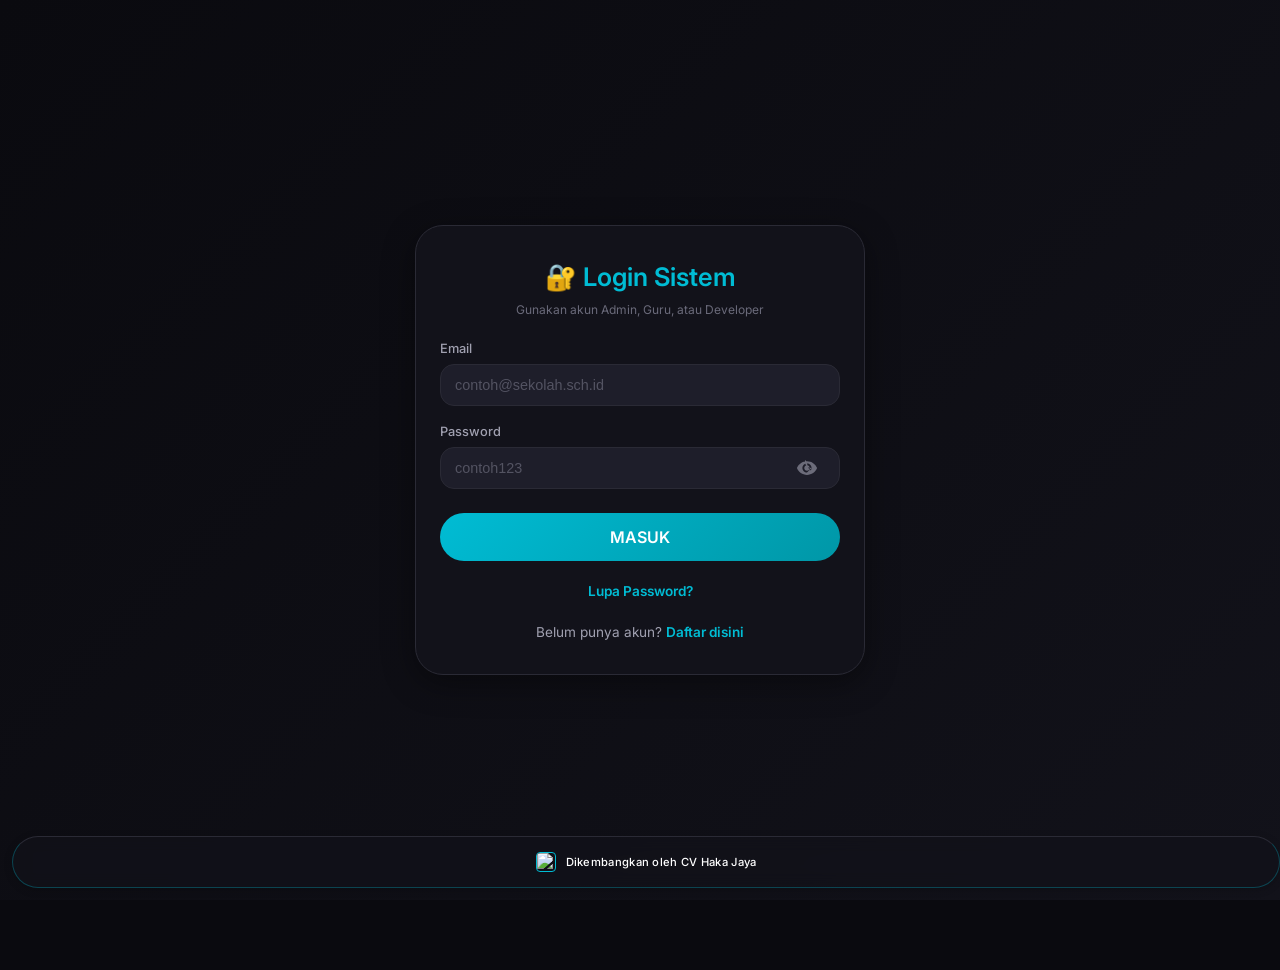
==== index.html @ aab56595 "Add files via upload" ====
<!DOCTYPE html>
<html lang="id">
<head>
    <meta charset="UTF-8">
    <meta name="viewport" content="width=device-width, initial-scale=1.0, user-scalable=yes">
    <meta name="referrer" content="no-referrer">
    <title>Sistem Absensi IoT - Fingerprint & Real-time</title>
    <link rel="icon" type="image/png" href="https://i.ibb.co.com/j9dVXQdc/Chat-GPT-Image-11-Mei-2026-10-31-44.png">

    <!-- Google Fonts: Inter -->
    <link href="https://fonts.googleapis.com/css2?family=Inter:opsz,wght@14..32,400;14..32,500;14..32,600;14..32,700&display=swap" rel="stylesheet">

    <!-- CSS Modules -->
    <link rel="stylesheet" href="css/base.css">
    <link rel="stylesheet" href="css/layout.css">
    <link rel="stylesheet" href="css/components.css">
    <link rel="stylesheet" href="css/modules.css">
    <link rel="stylesheet" href="css/responsive.css">
    <link rel="stylesheet" href="css/custom.css">

    <!-- Chart.js CDN -->
    <script src="https://cdn.jsdelivr.net/npm/chart.js@4.4.0/dist/chart.umd.min.js"></script>

    <!-- Supabase SDK -->
    <script src="https://cdn.jsdelivr.net/npm/@supabase/supabase-js@2"></script>

    <!-- Firebase SDK -->
    <script src="https://www.gstatic.com/firebasejs/9.22.0/firebase-app-compat.js"></script>
    <script src="https://www.gstatic.com/firebasejs/9.22.0/firebase-auth-compat.js"></script>
    <script src="https://www.gstatic.com/firebasejs/9.22.0/firebase-database-compat.js"></script>
    <script src="https://www.gstatic.com/firebasejs/9.22.0/firebase-functions-compat.js"></script>

    <!-- QR Code Generator -->
    <script src="https://cdn.jsdelivr.net/npm/qrcodejs@1.0.0/qrcode.min.js"></script>
    <!-- HTML5 QR Code Scanner -->
    <script src="https://unpkg.com/html5-qrcode@2.3.8/html5-qrcode.min.js"></script>
    
    <style>
        /* DROPDOWN MENU STYLES - Click to Open */
        .dropdown-navbar {
            background: var(--bg-card);
            border-bottom: 1px solid var(--border);
            padding: 0 20px;
            position: sticky;
            top: 0;
            z-index: 1000;
            display: flex;
            align-items: center;
            justify-content: space-between;
            flex-wrap: wrap;
            gap: 10px;
        }
        
        .dropdown-menu-container {
            display: flex;
            gap: 8px;
            flex-wrap: wrap;
            padding: 10px 0;
        }
        
        .dropdown {
            position: relative;
        }
        
        .dropdown-btn {
            background: var(--bg-input);
            border: 1px solid var(--border);
            padding: 10px 18px;
            border-radius: 30px;
            font-size: 0.85rem;
            font-weight: 500;
            cursor: pointer;
            display: flex;
            align-items: center;
            gap: 8px;
            color: var(--text-primary);
            transition: all 0.2s;
        }
        
        .dropdown-btn:hover {
            background: var(--primary);
            color: white;
            border-color: var(--primary);
        }
        
        .dropdown-content {
            position: absolute;
            top: 110%;
            left: 0;
            background: var(--bg-card);
            min-width: 200px;
            border-radius: 12px;
            box-shadow: var(--shadow);
            overflow: hidden;
            z-index: 1001;
            display: none;
            border: 1px solid var(--border);
        }
        
        .dropdown-content.open {
            display: block;
        }
        
        .dropdown-content button {
            display: flex;
            align-items: center;
            gap: 12px;
            padding: 12px 18px;
            width: 100%;
            text-align: left;
            background: none;
            border: none;
            color: var(--text-primary);
            font-size: 0.85rem;
            cursor: pointer;
            transition: 0.2s;
        }
        
        .dropdown-content button:hover {
            background: var(--primary);
            color: white;
        }
        
        /* FLOATING BUTTONS - hidden by default, shown for specific roles */
        .floating-chat-btn, 
        .floating-friends-btn, 
        .floating-status-btn, 
        .floating-announcement-btn, 
        .floating-ai-summary-btn {
            display: none !important;
        }
        
        /* AI ASSISTANT BUTTON */
        #aiAssistantBtn {
            position: fixed;
            bottom: 100px;
            right: 20px;
            width: 56px;
            height: 56px;
            border-radius: 50%;
            background: linear-gradient(135deg, #00bcd4, #2196f3);
            color: white;
            display: flex;
            align-items: center;
            justify-content: center;
            cursor: pointer;
            box-shadow: 0 4px 15px rgba(0,0,0,0.3);
            z-index: 998;
            border: none;
            font-size: 28px;
            transition: transform 0.2s;
        }
        
        #aiAssistantBtn:hover {
            transform: scale(1.1);
        }
        
        /* AI CHAT MESSAGES */
        .ai-message {
            display: flex;
            gap: 10px;
            margin-bottom: 12px;
        }
        
        .ai-message.ai-user {
            flex-direction: row-reverse;
        }
        
        .ai-avatar {
            width: 36px;
            height: 36px;
            border-radius: 50%;
            background: linear-gradient(135deg, #00bcd4, #2196f3);
            display: flex;
            align-items: center;
            justify-content: center;
            font-size: 20px;
            flex-shrink: 0;
        }
        
        .ai-message.ai-user .ai-avatar {
            background: var(--primary);
        }
        
        .ai-bubble {
            background: var(--bg-hover);
            padding: 10px 15px;
            border-radius: 18px;
            max-width: 80%;
            line-height: 1.5;
            white-space: pre-wrap;
        }
        
        .ai-message.ai-user .ai-bubble {
            background: var(--primary);
            color: white;
        }
        
        .typing-dot {
            display: inline-block;
            width: 6px;
            height: 6px;
            border-radius: 50%;
            background: #888;
            margin: 0 2px;
            animation: typing 1.4s infinite both;
        }
        
        .typing-dot:nth-child(1) { animation-delay: -0.32s; }
        .typing-dot:nth-child(2) { animation-delay: -0.16s; }
        
        @keyframes typing {
            0%, 80%, 100% { opacity: 0.3; transform: scale(0.8); }
            40% { opacity: 1; transform: scale(1.2); }
        }
        
        /* AI SUMMARY CARD STYLES */
        .ai-summary-card {
            background: linear-gradient(135deg, #667eea, #764ba2) !important;
            cursor: pointer;
            transition: transform 0.2s;
        }
        
        .ai-summary-card:hover {
            transform: scale(1.02);
        }
        
        .ai-summary-card .stat-title-new,
        .ai-summary-card .stat-number,
        .ai-summary-card .stat-percent {
            color: white !important;
        }
        
        .ai-summary-card .stat-number {
            font-size: 1.2rem !important;
        }
        
        /* Nav tabs disembunyikan */
        .nav-tabs {
            display: none !important;
        }
        
        .header-bar {
            margin-top: 0 !important;
        }
        
        .dashboard-role-info {
            margin-bottom: 15px;
            padding: 10px 15px;
            background: var(--bg-hover);
            border-radius: 12px;
            border-left: 4px solid #00bcd4;
            display: flex;
            align-items: center;
            gap: 10px;
            flex-wrap: wrap;
        }
        
        /* Avatar styles */
        .student-avatar,
        .attendance-student-avatar,
        .rekap-student-avatar,
        .staff-avatar {
            width: 40px;
            height: 40px;
            border-radius: 50%;
            object-fit: cover;
            transition: transform 0.2s, box-shadow 0.2s;
            cursor: pointer;
            border: 2px solid transparent;
        }

        .student-avatar:hover,
        .attendance-student-avatar:hover,
        .rekap-student-avatar:hover {
            transform: scale(1.1);
            box-shadow: 0 2px 12px rgba(0, 188, 212, 0.4);
            border-color: #00bcd4;
        }
        
        .staff-avatar:hover {
            transform: scale(1.1);
            box-shadow: 0 2px 12px rgba(255, 152, 0, 0.4);
            border-color: #ff9800;
        }
        
        /* WhatsApp Button */
        .btn-wa {
            background: #25D366;
            color: white;
            border: none;
            border-radius: 30px;
            padding: 6px 12px;
            font-size: 0.75rem;
            cursor: pointer;
            transition: all 0.2s;
            display: inline-flex;
            align-items: center;
            gap: 6px;
        }
        
        .btn-wa:hover {
            background: #128C7E;
            transform: scale(1.05);
        }
        
        .badge-account {
            background: #4caf50;
            color: white;
            font-size: 9px;
            padding: 2px 6px;
            border-radius: 20px;
            margin-left: 6px;
            display: inline-block;
            vertical-align: middle;
        }

        .badge-no-account {
            background: #888;
            color: white;
            font-size: 9px;
            padding: 2px 6px;
            border-radius: 20px;
            margin-left: 6px;
            display: inline-block;
            vertical-align: middle;
        }
        
        .navbar-right {
            display: flex;
            align-items: center;
            gap: 15px;
        }
        
        .navbar-user {
            display: flex;
            align-items: center;
            gap: 10px;
            background: var(--bg-input);
            padding: 5px 15px;
            border-radius: 30px;
        }
        
        .navbar-avatar {
            width: 32px;
            height: 32px;
            border-radius: 50%;
            object-fit: cover;
        }
        
        .navbar-logout {
            background: #ef4444;
            border: none;
            padding: 8px 16px;
            border-radius: 30px;
            color: white;
            cursor: pointer;
            font-weight: 500;
        }
        
        .navbar-logout:hover {
            background: #dc2626;
        }
        
        /* Theme Toggle Button */
        #themeToggleBtn {
            background: var(--bg-input);
            border: 1px solid var(--border);
            cursor: pointer;
            padding: 8px 12px;
            border-radius: 30px;
            font-size: 1.2rem;
            transition: all 0.2s;
            min-width: 44px;
            min-height: 44px;
            display: flex;
            align-items: center;
            justify-content: center;
        }
        
        #themeToggleBtn:hover {
            background: var(--primary);
            transform: scale(1.05);
        }
        
        .dropdown-overlay {
            position: fixed;
            top: 0;
            left: 0;
            right: 0;
            bottom: 0;
            z-index: 999;
            display: none;
        }
        
        .dropdown-overlay.active {
            display: block;
        }
        
        @media (max-width: 768px) {
            .dropdown-navbar {
                flex-direction: column;
                align-items: stretch;
            }
            .dropdown-menu-container {
                justify-content: center;
            }
            .navbar-right {
                justify-content: center;
                padding-bottom: 10px;
            }
            #aiAssistantBtn {
                bottom: 80px;
                right: 15px;
                width: 48px;
                height: 48px;
                font-size: 24px;
            }
        }

        /* Staff Registration Form Styles */
        .info-box-warning {
            background: rgba(244, 67, 54, 0.15);
            padding: 12px;
            border-radius: 10px;
            margin-bottom: 15px;
            border-left: 4px solid #f44336;
        }
        .info-box-warning small {
            color: #ff8888;
        }
        .info-box-warning strong {
            color: #f44336;
        }
        .staff-id-required {
            border-color: #f44336 !important;
            background-color: rgba(244, 67, 54, 0.05) !important;
        }
        .staff-id-hint {
            color: #f44336;
            font-size: 11px;
            margin-top: 5px;
        }
        
        /* Menu disembunyikan untuk role selain developer dan admin */
        .menu-restricted {
            display: none !important;
        }
        
        /* Tombol aksi terbatas */
        .action-restricted {
            display: none !important;
        }
    </style>
</head>
<body>

    <!-- TOAST NOTIFICATION -->
    <div id="toast" class="toast">Notifikasi</div>
    
    <!-- Overlay untuk menutup dropdown -->
    <div id="dropdownOverlay" class="dropdown-overlay" onclick="closeAllDropdowns()"></div>

    <!-- AUTH SECTION -->
    <div id="auth-section">
        <div id="login-card" class="auth-card">
            <h2>🔐 Login Sistem</h2>
            <p class="text-small">Gunakan akun Admin, Guru, atau Developer</p>
            <form id="loginForm" onsubmit="handleLogin(event)">
                <div class="form-group"><label>Email</label><input type="email" id="loginEmail" placeholder="contoh@sekolah.sch.id" required></div>
                <div class="form-group">
                    <label>Password</label>
                    <div class="password-container">
                        <input type="password" id="loginPassword" placeholder="contoh123" required>
                        <span class="eye-toggle" onclick="togglePassword('loginPassword', this)">
                            <svg viewBox="0 0 24 24" width="20" height="20"><path d="M12 4.5C7 4.5 2.73 7.61 1 12c1.73 4.39 6 7.5 11 7.5s9.27-3.11 11-7.5c-1.73-4.39-6-7.5-11-7.5zM12 17c-2.76 0-5-2.24-5-5s2.24-5 5-5 5 2.24 5 5-2.24 5-5-5-5 5 5 5zm0-8c-1.66 0-3 1.34-3 3s1.34 3 3 3 3-1.34 3-3-1.34-3-3-3z"/></svg>
                        </span>
                    </div>
                </div>
                <button type="submit" id="btnLoginSubmit" class="btn-auth btn-primary">MASUK</button>
            </form>
            <div class="auth-toggle"><span onclick="openForgotPasswordModal()">Lupa Password?</span></div>
            <div class="auth-toggle">Belum punya akun? <span onclick="toggleAuth('register')">Daftar disini</span></div>
        </div>

        <div id="register-card" class="auth-card" style="display:none;">
            <h2>📝 Pendaftaran</h2>
            <p class="text-small">Pilih jenis pendaftaran sesuai role Anda</p>
            <div class="form-group">
                <label>Daftar Sebagai:</label>
                <div style="display:flex; gap:20px; margin-top:5px; flex-wrap:wrap;">
                    <label><input type="radio" name="regRoleType" value="siswa" checked onchange="toggleRegisterInput()"> 👨‍🎓 Siswa</label>
                    <label><input type="radio" name="regRoleType" value="staff" onchange="toggleRegisterInput()"> 👥 Staff (Guru/Karyawan)</label>
                </div>
            </div>
            <form id="registerForm" onsubmit="handleRegister(event)">
                <!-- Group untuk SISWA -->
                <div class="form-group" id="group-reg-id"><label>🆔 ID Fingerprint</label><input type="text" id="regGeneratedId" placeholder="Masukkan ID Fingerprint Anda"><small class="text-small" style="color:#ff9800;">Masukkan ID Fingerprint yang diberikan oleh guru</small></div>
                
                <!-- ========== GROUP UNTUK STAFF (WAJIB INPUT ID) ========== -->
                <div id="group-reg-staff" style="display: none;">
                    <div class="info-box-warning">
                        <small>⚠️ <strong>PENTING UNTUK STAFF:</strong></small><br>
                        <small>• ID Staff WAJIB diisi sesuai dengan yang tertera pada QR Code</small><br>
                        <small>• ID Staff yang diinput akan DIVALIDASI dengan kode registrasi</small><br>
                        <small>• Jika ID Staff salah, registrasi akan ditolak</small>
                    </div>
                    <div class="form-group">
                        <label>🆔 ID Staff <span style="color: #f44336;">*WAJIB</span></label>
                        <input type="text" id="regStaffId" class="staff-id-required" placeholder="Masukkan ID Staff dari QR Code atau Admin">
                        <div class="staff-id-hint">⚠️ ID Staff WAJIB diisi dan harus sesuai dengan yang tertera pada QR Code!</div>
                    </div>
                    <div class="form-group">
                        <label>👤 Nama Lengkap (Opsional)</label>
                        <input type="text" id="regStaffNama" placeholder="Nama Lengkap Staff">
                        <small class="text-small" style="color:#888;">Akan otomatis terisi jika valid</small>
                    </div>
                    <div class="form-group">
                        <label>📧 Email Staff (Opsional)</label>
                        <input type="email" id="regStaffEmail" placeholder="email@sekolah.sch.id">
                        <small class="text-small" style="color:#888;">Akan divalidasi dengan data staff</small>
                    </div>
                </div>
                <!-- ========== END GROUP STAFF ========== -->
                
                <div class="form-group"><label>📧 Email</label><input type="email" id="regEmail" placeholder="email@sekolah.sch.id" required></div>
                <div class="form-group">
                    <label>🔒 Password</label>
                    <div class="password-container">
                        <input type="password" id="regPassword" placeholder="Minimal 6 karakter" required>
                        <span class="eye-toggle" onclick="togglePassword('regPassword', this)">
                            <svg viewBox="0 0 24 24" width="20" height="20"><path d="M12 4.5C7 4.5 2.73 7.61 1 12c1.73 4.39 6 7.5 11 7.5s9.27-3.11 11-7.5c-1.73-4.39-6-7.5-11-7.5zM12 17c-2.76 0-5-2.24-5-5s2.24-5 5-5 5 2.24 5 5-2.24 5-5-5-5 5 5 5zm0-8c-1.66 0-3 1.34-3 3s1.34 3 3 3 3-1.34 3-3-1.34-3-3-3z"/></svg>
                        </span>
                    </div>
                </div>
                <div class="form-group">
                    <label>🔑 Kode Pendaftaran</label>
                    <div style="display: flex; gap: 10px;">
                        <input type="text" id="regCode" placeholder="Kode Unik dari Guru/Admin" required style="flex:1;">
                        <button type="button" class="btn-action btn-secondary" onclick="openQrScanner()" style="padding: 0 15px; white-space: nowrap;">📷 Scan QR</button>
                    </div>
                </div>
                <button type="submit" id="btnRegSubmit" class="btn-auth btn-primary">DAFTAR</button>
            </form>
            <div class="auth-toggle">Sudah punya akun? <span onclick="toggleAuth('login')">Login disini</span></div>
        </div>
    </div>

    <!-- DASHBOARD SECTION -->
    <div id="dashboard-section" style="display:none;">
        
        <!-- DROPDOWN NAVBAR - Menu di bar atas -->
        <div class="dropdown-navbar">
            <div class="dropdown-menu-container">
                <!-- Menu Utama -->
                <div class="dropdown" id="dropdownMain">
                    <button class="dropdown-btn" onclick="toggleDropdown('dropdownMain')">📊 Menu Utama ▼</button>
                    <div class="dropdown-content" id="dropdownMainContent">
                        <button onclick="switchTab('dashboard'); closeAllDropdowns()">📊 Dashboard</button>
                        <button onclick="switchTab('attendance'); closeAllDropdowns()">📋 Absensi Siswa</button>
                        
                        <!-- MENU DIHAPUS untuk role selain developer dan admin -->
                        <!-- Menu ABSENSI STAFF - HANYA Developer dan Kepala Sekolah -->
                        <button class="role-developer role-admin" onclick="switchTab('staff-attendance'); closeAllDropdowns()" style="display: none;">👥 Absensi Staff</button>
                        
                        <button onclick="switchTab('students'); closeAllDropdowns()">👨‍🎓 Data Siswa</button>
                        
                        <!-- Menu DATA STAFF - HANYA Developer dan Kepala Sekolah -->
                        <button class="role-developer role-admin" onclick="switchTab('staff'); closeAllDropdowns()" style="display: none;">👥 Data Staff</button>
                        
                        <button onclick="switchTab('rekap'); closeAllDropdowns()">📊 Rekap Absensi</button>
                        
                        <!-- Menu IZIN ONLINE - HANYA untuk Admin/Guru/Developer (tetap) -->
                        <button class="role-admin role-guru role-developer" onclick="goToIzinTab()">📝 Izin Online</button>
                        
                        <!-- Menu PANDUAN - HANYA untuk Admin/Guru/Developer (tetap) -->
                        <button class="role-admin role-guru role-developer" onclick="switchTab('guide'); closeAllDropdowns()">📘 Panduan</button>
                    </div>
                </div>
                
                <!-- Menu Social (Friends & Chat) -->
                <div class="dropdown" id="dropdownSocial">
                    <button class="dropdown-btn" onclick="toggleDropdown('dropdownSocial')">👥 Sosial ▼</button>
                    <div class="dropdown-content" id="dropdownSocialContent">
                        <button onclick="switchTab('friends'); closeAllDropdowns()">👥 Teman</button>
                        <button onclick="switchTab('chat'); closeAllDropdowns()">💬 Chat</button>
                        <button onclick="openCreateStatusModal(); closeAllDropdowns()">📸 Buat Status</button>
                    </div>
                </div>
                
                <!-- Menu Pengumuman (Khusus Admin/Guru/Developer) -->
                <div class="dropdown" id="dropdownAnnouncement">
                    <button class="dropdown-btn role-admin role-guru role-developer" onclick="toggleDropdown('dropdownAnnouncement')">📢 Pengumuman ▼</button>
                    <div class="dropdown-content" id="dropdownAnnouncementContent">
                        <button onclick="openAnnouncementModal(); closeAllDropdowns()">➕ Buat Pengumuman</button>
                        <button onclick="switchTab('announcement_list'); closeAllDropdowns()">📋 Daftar Pengumuman</button>
                    </div>
                </div>
                
                <!-- Manajemen (HANYA Developer dan Kepala Sekolah) -->
                <div class="dropdown" id="dropdownManage">
                    <button class="dropdown-btn role-developer role-admin" onclick="toggleDropdown('dropdownManage')" style="display: none;">⚙️ Manajemen ▼</button>
                    <div class="dropdown-content" id="dropdownManageContent">
                        <button class="role-developer role-admin" onclick="switchTab('users'); closeAllDropdowns()">👥 Manajemen User</button>
                        <button class="role-developer role-admin" onclick="switchTab('logs'); closeAllDropdowns()">📋 Log Aktivitas</button>
                        
                        <!-- Menu PENGATURAN - HANYA Developer dan Kepala Sekolah -->
                        <button class="role-developer role-admin" onclick="switchTab('config'); closeAllDropdowns()" style="display: none;">⚙️ Pengaturan</button>
                    </div>
                </div>
                
                <!-- Profil -->
                <div class="dropdown" id="dropdownProfile">
                    <button class="dropdown-btn" onclick="toggleDropdown('dropdownProfile')">👤 Profil ▼</button>
                    <div class="dropdown-content" id="dropdownProfileContent">
                        <button onclick="openProfileModal(); closeAllDropdowns()">👤 Profil Saya</button>
                        <button onclick="openChangePasswordModal(); closeAllDropdowns()">🔑 Ganti Password</button>
                    </div>
                </div>
            </div>
            
            <div class="navbar-right">
                <div class="navbar-user">
                    <img id="navbarAvatar" class="navbar-avatar" src="" alt="Avatar">
                    <span id="navbarUserName">User</span>
                    <span id="navbarUserRole" style="font-size:0.7rem;">SISWA</span>
                </div>
                <button id="themeToggleBtn" class="btn-icon" title="Ganti Tema">🌙</button>
                <button class="navbar-logout" onclick="handleLogout()">🚪 Keluar</button>
            </div>
        </div>

        <!-- HEADER BAR dengan efek typing + warna -->
        <div class="header-bar">
            <div class="header-left">
                <img id="headerSchoolLogo" class="school-logo" src="" alt="Logo" style="display: none;">
                <div>
                    <div id="schoolNameDisplay" style="margin:0; font-size: 1.8rem; font-weight: 800;">Sistem Absensi IoT</div>
                    <div style="display:flex; align-items:center; gap: 8px; flex-wrap: wrap; margin-top: 5px;">
                        <span id="userProfileDisplay">User</span>
                        <span id="userRoleDisplay" class="role-badge">SISWA</span>
                        <span id="userClassDisplay" class="class-badge" style="display: none;"></span>
                    </div>
                </div>
            </div>
            <div style="display: flex; align-items: center; gap: 20px; flex-wrap: wrap;">
                <div id="clock" class="clock-display">--:--:--</div>
            </div>
        </div>

        <!-- ANNOUNCEMENT SECTION -->
        <div id="announcementContainer" class="announcement-container" style="display: none;">
            <div class="announcement-header-bar">
                <h3>📢 Pengumuman</h3>
                <button class="btn-announcement" onclick="openAnnouncementModal()">➕ Buat Pengumuman</button>
            </div>
            <div id="announcementList"></div>
        </div>

        <!-- STATUS BAR (Untuk semua user) -->
        <div class="status-bar-container" id="statusBarContainer" style="margin-bottom: 20px;">
            <div class="status-header">
                <h4>📸 Status Update</h4>
                <small class="text-small">Status akan hilang setelah 24 jam</small>
                <button class="btn-action btn-primary" onclick="openCreateStatusModal()" style="margin-left: auto; padding: 6px 14px; font-size: 0.75rem;">➕ Buat Status</button>
            </div>
            <div id="statusBar" class="status-bar-scroll"></div>
        </div>

        <!-- TAB DASHBOARD -->
        <div id="tab-dashboard" class="tab-content active">
            <div class="dashboard-modern-new">
                <div id="dashboardRoleInfo" style="margin-bottom: 15px;"></div>
                <div class="stats-grid" id="dashboardStatsGrid">
                    <div class="stat-card-new"><div class="stat-title-new">Total Siswa</div><div class="stat-number" id="statTotalSiswaNew">0</div><div class="stat-percent positive" id="statTrendSiswa">+0% dari bulan lalu</div></div>
                    <div class="stat-card-new"><div class="stat-title-new">Hadir Hari Ini</div><div class="stat-number" id="statHadirHariIni">0</div><div class="stat-percent positive" id="statPersenHadir">0% dari total siswa</div></div>
                    <div class="stat-card-new"><div class="stat-title-new">Tidak Hadir</div><div class="stat-number" id="statTidakHadir">0</div><div class="stat-percent negative" id="statPersenTidakHadir">0% dari total siswa</div></div>
                    <div class="stat-card-new"><div class="stat-title-new">Terlambat</div><div class="stat-number" id="statTerlambat">0</div><div class="stat-percent neutral" id="statPersenTerlambat">0% dari total siswa</div></div>
                </div>
                <div class="dashboard-two-col-new">
                    <div class="chart-col"><div class="section-title"><span>📊 Statistik Kehadiran (Mingguan)</span></div><div class="weekly-chart-container"><canvas id="weeklyBarChart" height="200"></canvas></div></div>
                    <div class="class-col"><div class="section-title"><span>🏫 Kehadiran per Kelas</span><small class="text-small">Tertinggi</small></div><div id="classAttendanceList"><div class="class-item"><div class="class-name"><span>Memuat...</span><span>0%</span></div><div class="progress-bar"><div class="progress-fill" style="width:0%"></div></div></div></div></div>
                </div>
                <div class="chart-col" style="width:100%"><div class="section-title"><span>📋 Absensi Terbaru</span><button class="btn-link" onclick="switchTab('attendance')">Lihat Semua →</button></div><div id="recentAttendanceList" class="recent-list"><div class="recent-item">Memuat data terbaru...</div></div></div>
            </div>
        </div>

        <!-- TAB ATTENDANCE (Absensi Siswa) -->
        <div id="tab-attendance" class="tab-content">
            <div class="controls-bar">
                <div class="filter-group"><label>Kelas:</label><select id="filterKelas" onchange="renderTable()"><option value="all">Semua</option></select></div>
                <div class="filter-group"><label>Jurusan:</label><select id="filterJurusan" onchange="renderTable()"><option value="all">Semua</option></select></div>
                <div class="filter-group"><label>Tanggal:</label><select id="filterDate" onchange="renderTable()"><option value="all">Semua</option><option value="today">Hari Ini</option></select></div>
                <div style="margin-left:auto; display:flex; gap:10px; flex-wrap:wrap;">
                    <button class="btn-action btn-warning role-admin role-guru" onclick="openAbsenceModal()">📝 Atur Ketidakhadiran</button>
                    <button class="btn-action btn-primary" onclick="simulateAttendance()">📷 Simulasi Scan Masuk</button>
                    <button class="btn-action btn-secondary" onclick="simulateAttendanceOut()" style="background:#ff9800;">🏠 Simulasi Scan Pulang</button>
                    <button class="btn-action btn-info" onclick="openSimulateOutModal()" style="background:#2196f3;">📋 Pilih Siswa Pulang</button>
                    <button class="btn-action btn-success role-admin role-guru role-developer" onclick="exportToExcel()">📥 Download Excel</button>
                </div>
            </div>
            <div class="chart-container" style="margin-bottom:20px;"><div style="background:var(--bg-card); border-radius:20px; padding:15px;"><h4 style="margin:0 0 10px 0;">📊 Ringkasan Hari Ini</h4><div style="max-width:250px; margin:0 auto;"><canvas id="attendanceDonutChart" style="max-height:200px;"></canvas></div><div id="todayStatsText" class="text-small text-center" style="margin-top:10px;"></div></div></div>
            <div class="table-container"><table><thead><tr><th>Foto</th><th>Waktu</th><th>ID FP</th><th>Nama</th><th>Kelas</th><th>Jurusan</th><th>Status</th><th>Aksi</th></tr></thead><tbody id="tbody-attendance"><tr><td colspan="8">Memuat data...<\/td><\/tr></tbody></table></div>
        </div>

        <!-- TAB STAFF ATTENDANCE (Absensi Staff) - HANYA Developer dan Kepala Sekolah -->
        <div id="tab-staff-attendance" class="tab-content role-developer role-admin" style="display: none;">
            <div class="controls-bar">
                <div class="filter-group">
                    <label>📅 Tanggal:</label>
                    <select id="filterStaffDate" onchange="renderStaffAttendanceTable()">
                        <option value="today">📆 Hari Ini</option>
                    </select>
                </div>
                <div style="margin-left:auto; display:flex; gap:10px;">
                    <button class="btn-action btn-primary" onclick="openSimulateStaffInModal()">📷 Absen Masuk Staff</button>
                    <button class="btn-action btn-secondary" onclick="openSimulateStaffOutModal()" style="background:#ff9800;">🏠 Absen Pulang Staff</button>
                    <button class="btn-action btn-success" onclick="exportStaffAttendanceToExcel()">📥 Export Excel</button>
                </div>
            </div>
            <div class="table-container">
                <tr>
                    <thead>
                        <tr><th>Foto</th><th>Waktu</th><th>ID</th><th>Nama</th><th>Jabatan</th><th>Status</th><th>Aksi</th></tr>
                    </thead>
                    <tbody id="tbody-staff-attendance">
                        <tr><td colspan="7" style="text-align:center; padding:30px;">⏳ Memuat data...<\/td><\/tr>
                    </tbody>
                </table>
            </div>
        </div>

        <!-- TAB STUDENTS (Data Siswa) -->
        <div id="tab-students" class="tab-content role-admin role-guru role-developer">
            <div class="controls-bar"><div style="display:flex; gap:10px; flex-wrap:wrap; width:100%;"><input type="hidden" id="editMode" value="add"><div class="filter-group"><label>ID FP:</label><input type="number" id="newId" placeholder="ID" style="width:80px;"></div><div class="filter-group"><label>Nama:</label><input type="text" id="newNama" placeholder="Nama Siswa" style="width:200px;"></div><div class="filter-group"><label>Kelas:</label><select id="newKelas"></select></div><div class="filter-group"><label>Jurusan:</label><select id="newJurusan"></select></div><div class="filter-group"><label>Delay:</label><select id="delayUnit"><option value="minutes">Menit</option><option value="hours">Jam</option></select></div><div class="filter-group" id="delayMinutesGroup"><input type="number" id="delayMinutesValue" value="60" style="width:70px;"><span>menit</span></div><div class="filter-group" id="delayHoursGroup" style="display:none;"><select id="delayHoursValue"></select><span>jam</span></div><input type="hidden" id="newDelay" value="60"><button class="btn-action role-guru role-admin" id="btnSaveStudent" onclick="saveStudent()">➕ Simpan Siswa</button><button class="btn-action btn-danger hidden role-guru role-admin" id="btnCancelStudent" onclick="resetStudentForm()">Batal</button></div></div>
            <div class="controls-bar"><div class="filter-group"><label>Kelas:</label><select id="filterStudentKelas" onchange="renderStudentsTable()"><option value="all">Semua</option></select></div><div class="filter-group"><label>Jurusan:</label><select id="filterStudentJurusan" onchange="renderStudentsTable()"><option value="all">Semua</option></select></div><div class="search-box"><input type="text" id="searchStudentName" placeholder="🔍 Cari nama siswa..." oninput="renderStudentsTable()"></div></div>
            <div class="table-container"><table><thead><tr><th>Foto</th><th>ID FP</th><th>Nama</th><th>Kelas</th><th>Jurusan</th><th>Delay</th><th>Aksi</th></tr></thead><tbody id="tbody-students"><tr><td colspan="7">Memuat data...<\/td><\/tr></tbody></table></div>
        </div>

        <!-- TAB STAFF (Data Staff) - HANYA Developer dan Kepala Sekolah -->
        <div id="tab-staff" class="tab-content role-developer role-admin" style="display: none;">
            <div class="controls-bar">
                <div style="display:flex; gap:10px; flex-wrap:wrap; width:100%;">
                    <input type="hidden" id="staffEditMode" value="add">
                    <div class="filter-group"><label>ID:</label><input type="text" id="staffId" placeholder="ID" style="width:80px;"></div>
                    <div class="filter-group"><label>Nama:</label><input type="text" id="staffNama" placeholder="Nama Lengkap" style="width:180px;"></div>
                    <div class="filter-group"><label>Jabatan:</label>
                        <select id="staffJabatan">
                            <option value="guru">👨‍🏫 Guru</option>
                            <option value="kepala_sekolah">👑 Kepala Sekolah</option>
                            <option value="wakil_kepala">📋 Wakil Kepala</option>
                            <option value="staff_tu">📁 Staff TU</option>
                            <option value="pustakawan">📚 Pustakawan</option>
                            <option value="laboran">🔬 Laboran</option>
                            <option value="security">🛡️ Security</option>
                            <option value="kebersihan">🧹 Kebersihan</option>
                        </select>
                    </div>
                    <div class="filter-group"><label>Departemen:</label>
                        <select id="staffDepartemen">
                            <option value="">-- Pilih --</option>
                            <option value="akademik">Akademik</option>
                            <option value="kesiswaan">Kesiswaan</option>
                            <option value="humas">Humas</option>
                            <option value="sapras">Sapras</option>
                            <option value="kurikulum">Kurikulum</option>
                        </select>
                    </div>
                    <div class="filter-group"><label>No. HP:</label><input type="tel" id="staffNoHp" placeholder="No. HP" style="width:120px;"></div>
                    <div class="filter-group"><label>Email:</label><input type="email" id="staffEmail" placeholder="Email" style="width:180px;"></div>
                    <button class="btn-action role-guru role-admin" id="btnSaveStaff" onclick="saveStaff()">➕ Simpan</button>
                    <button class="btn-action btn-danger hidden" id="btnCancelStaff" onclick="resetStaffForm()">Batal</button>
                </div>
            </div>
            <div class="table-container">
                <table>
                    <thead>
                        <tr>
                            <th>Foto</th>
                            <th>ID</th>
                            <th>Nama</th>
                            <th>Jabatan</th>
                            <th>Departemen</th>
                            <th>No. HP</th>
                            <th>Aksi</th>
                        </tr>
                    </thead>
                    <tbody id="tbody-staff">
                        <tr><td colspan="7" style="text-align:center; padding:30px;">⏳ Memuat data...<\/td><\/tr>
                    </tbody>
                </table>
            </div>
        </div>

        <!-- ==================== TAB USERS - MANAJEMEN USER (HANYA Developer dan Kepala Sekolah) ==================== -->
        <div id="tab-users" class="tab-content role-developer role-admin" style="display: none;">
            <div class="controls-bar">
                <h4>🔑 Generate Kode Pendaftaran</h4>
            </div>
            <div class="key-box">
                <div style="flex:1;">
                    <div style="margin-bottom:10px;">
                        <label><input type="radio" name="genTarget" value="siswa" checked onchange="toggleGenerateInput()"> 👨‍🎓 Untuk Siswa</label>
                        <label class="role-admin role-developer" style="display: inline-block;"><input type="radio" name="genTarget" value="staff" onchange="toggleGenerateInput()"> 👥 Untuk Staff (Guru/Karyawan)</label>
                    </div>
                    <div id="group-select-siswa">
                        <select id="selectStudentForCode"><option value="">-- Pilih Siswa --</option></select>
                    </div>
                    <div id="group-select-staff" style="display: none;">
                        <select id="selectStaffForCode" style="width:100%; padding:8px; border-radius:8px; border:1px solid var(--border); background:var(--bg-input); color:var(--text-primary);">
                            <option value="">-- Pilih Staff --</option>
                        </select>
                    </div>
                    <small class="text-small" id="gen-desc">🔒 Kode akan dikunci ke ID Siswa terpilih.</small>
                </div>
                <button class="btn-action btn-secondary" onclick="generateRegistrationCode()">✨ Generate Kode</button>
            </div>
            <div id="generatedKeyDisplay" style="display:none;"></div>
            
            <h4>📋 Daftar Kode Aktif</h4>
            <div class="table-container">
                <table>
                    <thead>
                        <tr><th>Kode</th><th>Status</th><th>Dibuat</th><th>Pengguna</th><th>Aksi</th></tr>
                    </thead>
                    <tbody id="tbody-codes"></tbody>
                </table>
            </div>
            
            <div class="controls-bar">
                <h4>👥 Daftar Pengguna</h4>
                <div class="search-box">
                    <input type="text" id="searchUser" placeholder="🔍 Cari user..." oninput="renderUsersTable()">
                </div>
            </div>
            <div class="table-container">
                <table style="width:100%; border-collapse:collapse;">
                    <thead>
                        <tr style="background:var(--bg-hover);">
                            <th style="padding:12px;">Foto</th>
                            <th style="padding:12px;">Nama</th>
                            <th style="padding:12px;">Email</th>
                            <th style="padding:12px;">Role</th>
                            <th style="padding:12px;">Detail</th>
                            <th style="padding:12px;">Aksi</th>
                        </tr>
                    </thead>
                    <tbody id="tbody-users">
                        <tr><td colspan="6" style="text-align:center; padding:40px;">⏳ Memuat data pengguna...<\/td><\/tr>
                    </tbody>
                </table>
            </div>
        </div>

        <!-- TAB REKAP -->
        <div id="tab-rekap" class="tab-content"><div class="controls-bar"><div class="filter-group"><label>📅 Periode:</label><select id="rekapPeriod" onchange="loadRekap()"><option value="minggu">Minggu Ini</option><option value="bulan">Bulan Ini</option><option value="semester">Semester Ini</option><option value="custom">Custom Range</option></select></div><div id="customRangeGroup" style="display:none; gap:10px;"><input type="date" id="rekapStartDate"><span>s/d</span><input type="date" id="rekapEndDate"></div><div style="margin-left:auto; display:flex; gap:10px;"><button class="btn-action btn-success" onclick="exportRekapToExcel()">📥 Excel</button><button class="btn-action btn-primary" onclick="exportRekapToPDF()">📄 PDF</button></div></div><div class="chart-container" style="margin-bottom:25px;"><div style="display:flex; flex-wrap:wrap; gap:20px;"><div style="flex:1; min-width:250px;"><canvas id="rekapPieChart" style="max-height:300px;"></canvas><p class="text-small text-center">Distribusi Status</p></div><div style="flex:2; min-width:300px;"><canvas id="rekapBarChart" style="max-height:300px;"></canvas><p class="text-small text-center">Absensi per Hari</p></div></div></div><div class="table-container"><tr><thead><tr><th>No</th><th>ID FP</th><th>Nama</th><th>Kelas</th><th>Jurusan</th><th>Total Hari</th><th>Hadir</th><th>Sakit</th><th>Izin</th><th>Alpha</th><th>Persentase</th><th>Status</th></tr></thead><tbody id="rekapTbody"><tr><td colspan="12">Memuat data...<\/td><\/tr></tbody></tr></div><div class="rekap-per-siswa-container" id="rekapPerSiswaContainer" style="margin-top:30px; display:none;"><div class="section-title" style="display:flex; justify-content:space-between; align-items:center; flex-wrap:wrap; gap:10px; margin-bottom:20px;"><span>📋 Detail Rekap Per Siswa</span><div style="display:flex; gap:10px;"><button class="btn-action btn-success" onclick="exportCurrentRekapPerSiswaToExcel()">📥 Export Excel</button><button class="btn-action btn-primary" onclick="exportCurrentRekapPerSiswaToPDF()">📄 Export PDF</button></div></div><div class="rekap-per-siswa-select-wrapper"><select id="rekapPerSiswaSelect"><option value="">-- Pilih Siswa --</option></select></div><div class="rekap-per-siswa-period-wrapper"><div style="display:flex; gap:10px; align-items:center; flex-wrap:wrap;"><label style="font-weight:500;">📅 Periode:</label><select id="rekapPerSiswaPeriod"><option value="minggu">📆 Minggu Ini</option><option value="bulan">📅 Bulan Ini</option><option value="semester">📚 Semester Ini</option><option value="tahun">🗓️ Tahun Ini</option><option value="pertama">⭐ Pertama Kali Absensi</option><option value="custom">📅 Custom Range</option></select><div id="rekapPerSiswaCustomRange" style="display:none; gap:10px; align-items:center; flex-wrap:wrap;"><input type="date" id="rekapPerSiswaStartDate"><span>s/d</span><input type="date" id="rekapPerSiswaEndDate"></div><button class="btn-action btn-primary" onclick="loadRekapPerSiswa()">🔍 Tampilkan Rekap</button></div></div><div id="rekapPerSiswaPeriodLabel" class="text-small" style="margin-bottom:15px; color:var(--text-muted); text-align:center;"></div><div id="rekapPerSiswaContent"><div style="text-align:center; padding:40px; color:var(--text-muted);">👈 Pilih siswa, pilih periode, lalu klik "Tampilkan Rekap" untuk melihat detail absensi per siswa</div></div></div></div>

        <!-- TAB FRIENDS -->
        <div id="tab-friends" class="tab-content">
            <div class="friends-container">
                <div class="friends-search-section">
                    <h4>🔍 Cari Teman</h4>
                    <div class="search-box" style="display:flex; gap:10px;">
                        <input type="email" id="searchFriendEmail" placeholder="Cari berdasarkan email..." style="flex:1;">
                        <button class="btn-action btn-primary" onclick="searchUserByEmail()">Cari</button>
                    </div>
                    <div id="searchResult" style="margin-top:10px; display:none;"></div>
                </div>
                <hr>
                <div class="friends-requests-section">
                    <h4>📨 Permintaan Pertemanan <span id="friendRequestBadge" class="request-badge" style="display:none;">0</span></h4>
                    <div id="friendRequestsList" class="friends-list"><p class="text-small">Tidak ada permintaan</p></div>
                </div>
                <hr>
                <div class="friends-list-section">
                    <h4>👥 Daftar Teman <span id="friendsCount" class="count-badge">0</span></h4>
                    <div id="friendsList" class="friends-list"><p class="text-small">Belum ada teman</p></div>
                </div>
            </div>
        </div>

        <!-- TAB CHAT -->
        <div id="tab-chat" class="tab-content">
            <div class="chat-header-info" style="margin-bottom:15px;">
                <h3>💬 Pesan dengan Teman</h3>
                <p class="text-small">Hanya bisa chat dengan teman yang sudah terdaftar.</p>
            </div>
            <div id="chatPanel" class="chat-panel" style="min-height:500px;">
                <div class="chat-loading" style="text-align:center; padding:40px; color:var(--text-muted);">⏳ Memuat fitur chat...</div>
            </div>
        </div>

        <!-- TAB LOGS (HANYA Developer dan Kepala Sekolah) -->
        <div id="tab-logs" class="tab-content role-developer role-admin" style="display: none;">
            <div class="controls-bar">
                <div class="filter-group"><label>🔍 Filter Aksi:</label><select id="logActionFilter" onchange="renderLogsTable()"><option value="all">Semua Aksi</option></select></div>
                <div class="filter-group"><label>📅 Mulai:</label><input type="date" id="logStartDate" onchange="renderLogsTable()"></div>
                <div class="filter-group"><label>📅 Sampai:</label><input type="date" id="logEndDate" onchange="renderLogsTable()"></div>
                <button class="btn-action btn-secondary" onclick="renderLogsTable()" style="margin-left:auto;">🔄 Refresh</button>
            </div>
            <div class="table-container">
                <table id="logsTable">
                    <thead><tr><th>🕒 Waktu</th><th>👤 Pengguna</th><th>🎭 Role</th><th>📌 Aksi</th><th>📝 Detail</th><th>🌐 IP</th></tr></thead>
                    <tbody id="logsTbody"><tr><td colspan="6" style="text-align:center; padding:40px;">⏳ Memuat log aktivitas...<\/td><\/tr></tbody>
                </table>
                <div id="logsPagination" style="display:flex; justify-content:center; gap:10px; margin-top:20px;"></div>
            </div>
        </div>

        <!-- TAB CONFIG (Pengaturan) - HANYA Developer dan Kepala Sekolah -->
        <div id="tab-config" class="tab-content role-developer role-admin" style="display: none;">
            <div class="guide-container">
                <h3>⚙️ Pengaturan Sistem</h3>
                <div class="form-group" id="logoSettingGroup"><label>🏫 Logo Sekolah</label><div style="display:flex; align-items:center; gap:20px; flex-wrap:wrap;"><div class="logo-preview-wrapper" onclick="document.getElementById('logoFileInput').click()" style="cursor:pointer;"><img id="schoolLogoPreview" class="school-logo-preview" src="" alt="Logo"><div class="logo-upload-hint">Klik untuk ganti</div></div><div style="flex:1;"><input type="file" id="logoFileInput" hidden accept="image/*" onchange="uploadSchoolLogo(this)"><button class="btn-action btn-danger role-admin" onclick="removeSchoolLogo()" id="btnRemoveLogo" style="display:none;">🗑️ Hapus</button></div></div></div>
                <hr><div class="form-group"><label>🏫 Nama Sekolah</label><div style="display:flex; gap:10px;"><input type="text" id="inputSchoolName" placeholder="Nama Sekolah" style="flex:1;"><button class="btn-action btn-primary role-admin" onclick="saveSchoolName()">Simpan</button></div></div>
                <div class="form-group"><label>📋 Tipe Sekolah</label><div style="display:flex; gap:10px;"><select id="schoolTypeSelect" style="flex:1;"><option value="smp">SMP</option><option value="smk">SMK</option><option value="both">SMP & SMK</option></select><button class="btn-action btn-primary role-admin" id="btnSaveSchoolType" onclick="saveSchoolType()">Simpan</button></div></div>
                <hr><div id="classesManager"><h4>📚 Daftar Kelas</h4><div id="classesList" style="margin-bottom:10px; min-height:50px;"></div><div style="display:flex; gap:10px; flex-wrap:wrap;"><input type="text" id="newClassInput" placeholder="Contoh: VII A, X RPL" style="flex:2;"><button class="btn-action btn-success role-admin" onclick="addClass()">➕ Tambah</button><button class="btn-action btn-primary role-admin" id="btnSaveClasses" onclick="saveClasses()">💾 Simpan</button></div></div>
                <div id="majorsManager" style="display:none;"><h4>🎓 Daftar Jurusan (SMK)</h4><div id="majorsList" style="margin-bottom:10px; min-height:50px;"></div><div style="display:flex; gap:10px;"><input type="text" id="newMajorInput" placeholder="Contoh: RPL, TKJ" style="flex:2;"><button class="btn-action btn-success role-admin" onclick="addMajor()">➕ Tambah</button><button class="btn-action btn-primary role-admin" id="btnSaveMajors" onclick="saveMajors()">💾 Simpan</button></div></div>
                <hr><div class="form-group"><label>⏰ Delay Pulang Global</label><div style="display:flex; gap:10px; flex-wrap:wrap;"><select id="globalDelayUnit"><option value="minutes">Menit</option><option value="hours">Jam</option></select><div id="globalDelayMinutesGroup"><input type="number" id="globalDelayMinutesValue" value="60" style="width:80px;"> menit</div><div id="globalDelayHoursGroup" style="display:none;"><select id="globalDelayHoursValue" style="width:80px;"></select> jam</div><button class="btn-action btn-primary role-admin" onclick="saveGlobalDelay()">Simpan</button></div><div><small>Delay saat ini: <strong id="globalDelayDisplay">60 menit</strong></small></div></div>
                <hr><h4>⏰ Pengaturan Jam Efektif & Hari Libur</h4>
                <div class="form-group"><label>🕒 Batas Waktu Terlambat (Jam Masuk)</label><div style="display:flex; gap:10px;"><input type="time" id="lateThresholdInput" value="07:30" style="width:120px;"><span>Siswa yang scan setelah jam ini akan dianggap TERLAMBAT</span></div></div>
                <div class="form-group"><label>🏠 Minimal Jam Pulang</label><div style="display:flex; gap:10px;"><input type="time" id="minOutTimeInput" value="14:00" style="width:120px;"><span>Scan pulang sebelum jam ini akan mendapat peringatan</span></div></div>
                <div class="form-group"><label>📅 Hari Libur Mingguan</label><div style="display:flex; gap:15px; flex-wrap:wrap;"><label><input type="checkbox" value="0"> Minggu</label><label><input type="checkbox" value="6"> Sabtu</label><label><input type="checkbox" value="1"> Senin</label><label><input type="checkbox" value="2"> Selasa</label><label><input type="checkbox" value="3"> Rabu</label><label><input type="checkbox" value="4"> Kamis</label><label><input type="checkbox" value="5"> Jumat</label></div></div>
                <div class="form-group"><label>📆 Tanggal Libur Khusus</label><div style="display:flex; gap:10px;"><input type="date" id="holidayDateInput"><button class="btn-action btn-secondary" onclick="addHolidayDate()">➕ Tambah</button></div><div id="holidayDatesList" style="margin-top:10px;"></div></div>
                <button class="btn-action btn-primary role-admin" onclick="saveAttendanceSettings()">💾 Simpan Pengaturan</button>
                <div id="sensorStatusPanel" class="sensor-status-container" style="margin-top:20px; display:none;"><div class="sensor-header"><h4>🔍 STATUS 16 SENSOR FINGERPRINT</h4></div><div id="sensorGrid" class="sensor-grid"></div></div>
                <div class="key-box role-admin"><div><strong>⚠️ Reset Data</strong><br><small>Hapus semua data</small></div><button class="btn-action btn-danger" onclick="resetSystemData()">Reset Semua</button></div>
            </div>
        </div>

        <!-- TAB GUIDE -->
        <div id="tab-guide" class="tab-content role-admin role-guru role-developer">
            <div class="guide-container">
                <h3>📘 Panduan Sistem Absensi Fingerprint</h3>
                <p class="text-small">Sistem Absensi berbasis sidik jari dengan ESP32 dan real-time monitoring</p>
                <details open><summary>1. 📝 Pendaftaran Akun</summary><div class="guide-box">
                    <h4>Cara Mendaftar sebagai Siswa:</h4>
                    <ol><li>Pastikan Anda sudah terdaftar di database siswa (ID Fingerprint sudah ada)</li><li>Klik "Daftar disini" pada halaman login</li><li>Pilih role "Siswa"</li><li>Masukkan ID Fingerprint yang diberikan guru</li><li>Masukkan Email dan Password (minimal 6 karakter)</li><li>Masukkan Kode Pendaftaran yang diberikan guru (bisa scan QR)</li><li>Klik "DAFTAR" dan tunggu konfirmasi</li></ol>
                    <h4>Cara Mendaftar sebagai Staff (Guru/Karyawan):</h4>
                    <ol><li>Klik "Daftar disini" pada halaman login</li><li>Pilih role "Staff"</li><li><strong>WAJIB mengisi ID Staff</strong> sesuai dengan yang tertera pada QR Code atau dari Admin</li><li>ID Staff akan DIVALIDASI dengan kode registrasi</li><li>Masukkan Email dan Password (minimal 6 karakter)</li><li>Masukkan Kode Pendaftaran Staff dari Admin (bisa scan QR)</li><li>Klik "DAFTAR" dan tunggu konfirmasi</li></ol>
                    <p class="text-small" style="color:#ff9800; margin-top:10px;">⚠️ <strong>Penting:</strong> ID Staff yang diinput akan dicocokkan dengan kode. Jika tidak sesuai, registrasi akan ditolak!</p>
                </div></details>
                <details><summary>2. 🔐 Login & Keamanan</summary><div class="guide-box"><h4>Cara Login:</h4><ol><li>Masukkan Email dan Password yang sudah didaftarkan</li><li>Klik tombol "MASUK"</li></ol><h4>Lupa Password?</h4><ol><li>Klik "Lupa Password?" di halaman login</li><li>Masukkan email yang terdaftar</li><li>Klik "Kirim Link"</li></ol></div></details>
                <details><summary>3. 🤖 AI Assistant (Chat dengan AI)</summary><div class="guide-box"><h4>Perintah yang Didukung:</h4><ul><li><strong>📊 Data Siswa:</strong> "data siswa miftah", "id 1 siapa", "siswa kelas X", "siswa kelas X jurusan RPL"</li><li><strong>📈 Rekap & Statistik:</strong> "rekap miftah", "siswa paling prestasi", "statistik"</li><li><strong>✏️ Manajemen Data (Admin/Guru):</strong> "buat data siswa baru nama Titin id 8 kelas X jurusan Dev", "update siswa id 8 delay 90", "hapus siswa id 8"</li><li><strong>💬 Bantuan:</strong> "bantuan" atau "help"</li></ul><p>Klik tombol 💬 di pojok kanan bawah untuk membuka AI Assistant!</p></div></details>
                <details><summary>4. 📱 Notifikasi WhatsApp</summary><div class="guide-box"><h4>Notifikasi Otomatis ke Orang Tua:</h4><ul><li>✅ Saat siswa masuk sekolah</li><li>⚠️ Jika siswa terlambat</li><li>🏠 Saat siswa pulang sekolah</li><li>❌ Jika siswa tidak hadir (Alpha)</li></ul><p>Admin/Guru dapat mengatur nomor WhatsApp orang tua di menu Data Siswa.</p></div></details>
                <details><summary>5. 📝 Izin Online</summary><div class="guide-box"><h4>Cara Mengajukan Izin:</h4><ol><li>Buka tab "Izin Online"</li><li>Klik "Ajukan Izin Baru"</li><li>Pilih jenis izin (Sakit/Keperluan)</li><li>Isi tanggal dan alasan</li><li>Upload surat/dokumen pendukung (opsional)</li><li>Klik "Ajukan Izin"</li></ol><p>Guru/Admin akan menyetujui atau menolak izin yang diajukan.</p></div></details>
                <details><summary>6. 👥 Manajemen Staff</summary><div class="guide-box"><h4>Cara Mengelola Guru/Karyawan:</h4><ol><li>Buka tab "Data Staff"</li><li>Isi form ID, Nama, Jabatan, dll</li><li>Klik "Simpan" untuk menambah staff</li><li>Klik tombol 👤 untuk membuat akun user untuk staff</li></ol><h4>Absensi Staff:</h4><ol><li>Buka tab "Absensi Staff"</li><li>Klik "Absen Masuk Staff" untuk absen masuk</li><li>Klik "Absen Pulang Staff" untuk absen pulang</li><li>Export data ke Excel jika diperlukan</li></ol></div></details>
                <div class="guide-footer"><hr><div class="text-small" style="text-align:center;"><p>📱 Sistem Absensi IoT - Fingerprint & Real-time</p><p>Dikembangkan oleh CV Haka Jaya | Versi 6.0 | © 2026</p></div></div>
            </div>
        </div>
        
        <!-- TAB ANNOUNCEMENT LIST -->
        <div id="tab-announcement_list" class="tab-content role-admin role-guru role-developer">
            <div class="guide-container">
                <h3>📋 Daftar Semua Pengumuman</h3>
                <div style="margin-bottom:15px;"><button class="btn-action btn-primary" onclick="openAnnouncementModal()">➕ Buat Pengumuman Baru</button></div>
                <div id="fullAnnouncementList" class="full-announcement-list"><div style="text-align:center; padding:40px;">⏳ Memuat daftar pengumuman...</div></div>
            </div>
        </div>
        
        <!-- TAB IZIN ONLINE -->
        <div id="tab-izin" class="tab-content role-admin role-guru role-developer">
            <div class="izin-container">
                <div class="izin-header">
                    <h3>📝 Izin Online</h3>
                    <p class="text-small">Ajukan izin sakit/keperluan keluarga secara online</p>
                </div>
                <div class="izin-actions">
                    <button class="btn-action btn-primary" onclick="window.openAjukanIzinModal()">➕ Ajukan Izin Baru</button>
                    <div class="izin-filter">
                        <button class="filter-btn" onclick="window.filterIzinList('all')">Semua</button>
                        <button class="filter-btn" onclick="window.filterIzinList('pending')">⏳ Menunggu</button>
                        <button class="filter-btn" onclick="window.filterIzinList('approved')">✅ Disetujui</button>
                        <button class="filter-btn" onclick="window.filterIzinList('rejected')">❌ Ditolak</button>
                    </div>
                </div>
                <div id="izinListContainer" class="izin-list">
                    <div class="loading-spinner-small" style="text-align:center; padding:40px;">⏳ Memuat data izin...</div>
                </div>
            </div>
        </div>
    </div>

    <!-- MODALS -->
    <div id="modal-profile" class="modal-overlay"><div class="modal-box"><div class="modal-title"><span>📸 Profil Saya</span><span onclick="closeModal('modal-profile')">✖</span></div><div class="profile-upload-wrapper" onclick="document.getElementById('profileFileInput').click()"><img id="profileImg" class="avatar-lg"><input type="file" id="profileFileInput" hidden accept="image/*" onchange="uploadProfilePhoto(this)"></div><div class="form-group"><input type="text" id="profileNameInput" placeholder="Nama Lengkap"></div><p id="profileEmail"></p><div class="form-group" id="group-subject"><input type="text" id="profileSubject" placeholder="Mata Pelajaran"></div><div class="form-group"><input type="text" id="profileKelas" placeholder="Kelas"></div><div class="form-group"><input type="text" id="profileJurusan" placeholder="Jurusan"></div><div class="modal-actions"><button class="btn-save" onclick="handleUpdateProfileInfo()">💾 Simpan</button><button class="btn-cancel" onclick="closeModal('modal-profile')">Tutup</button></div><hr><div style="text-align:center;"><button class="btn-action" onclick="openChangePasswordModal()">🔑 Ganti Password</button></div></div></div>
    <div id="modal-change-pass" class="modal-overlay"><div class="modal-box"><div class="modal-title"><span>🔑 Ganti Password</span><span onclick="closeModal('modal-change-pass')">✖</span></div><form onsubmit="handleChangePassword(event)"><div class="form-group"><input type="password" id="cpOld" placeholder="Password Lama" required></div><div class="form-group"><input type="password" id="cpNew" placeholder="Password Baru (min. 6)" required></div><div class="form-group"><input type="password" id="cpConfirm" placeholder="Konfirmasi" required></div><div class="modal-actions"><button type="button" class="btn-cancel" onclick="closeModal('modal-change-pass')">Batal</button><button type="submit" class="btn-save">Simpan</button></div></form></div></div>
    <div id="modal-forgot" class="modal-overlay"><div class="modal-box"><div class="modal-title"><span>🔐 Reset Password</span><span onclick="closeModal('modal-forgot')">✖</span></div><p>Masukkan email Anda</p><div class="form-group"><input type="email" id="forgotEmail" placeholder="Email"></div><div class="modal-actions"><button class="btn-cancel" onclick="closeModal('modal-forgot')">Batal</button><button class="btn-save" onclick="processForgot()">Kirim Link</button></div></div></div>
    
    <!-- MODAL ANNOUNCEMENT -->
    <div id="modal-announcement" class="modal-overlay"><div class="modal-box"><div class="modal-title"><span>📢 Pengumuman</span><span onclick="closeModal('modal-announcement')">✖</span></div><input type="hidden" id="announcementId"><div class="form-group"><label>📝 Judul Pengumuman</label><input type="text" id="annTitle" placeholder="Masukkan judul pengumuman" class="form-control"></div><div class="form-group"><label>📄 Isi Pengumuman</label><textarea id="annMessage" rows="4" placeholder="Tulis isi pengumuman di sini..." class="form-control"></textarea></div><div class="form-group"><label>🎨 Prioritas</label><select id="annPriority" class="form-control"><option value="low">🔵 Rendah</option><option value="normal" selected>🟢 Normal</option><option value="high">🔴 Penting</option></select></div><div class="form-group"><label>🖼️ Gambar (Opsional)</label><input type="file" id="annImageInput" accept="image/*" onchange="previewAnnouncementImage(this)" class="form-control"><div id="annImagePreviewContainer" style="display:none; margin-top:10px; position:relative;"><img id="annImagePreview" style="max-width:100%; border-radius:12px; max-height:150px; object-fit:cover;"><button type="button" class="btn-icon" onclick="removeAnnouncementImage()" style="position:absolute; top:5px; right:5px; background:rgba(0,0,0,0.6); border-radius:50%; padding:5px;">🗑️</button></div><small class="text-small">Format: JPG, PNG. Maksimal 2MB.</small></div><div class="form-group"><label>⏰ Waktu Berakhir</label><select id="annExpiryType" onchange="toggleExpiryInput()" class="form-control"><option value="none">⏰ Tanpa Batas</option><option value="time">⏱️ Berdasarkan Jam</option><option value="date">📅 Berdasarkan Tanggal</option><option value="both">📅⏱️ Tanggal & Jam</option></select></div><div id="annExpiryDateGroup" class="form-group" style="display:none;"><label>📅 Tanggal Berakhir</label><input type="date" id="annExpiryDate" class="form-control"></div><div id="annExpiryTimeGroup" class="form-group" style="display:none;"><label>⏰ Jam Berakhir</label><input type="time" id="annExpiryTime" class="form-control"></div><div class="modal-actions"><button class="btn-cancel" onclick="closeModal('modal-announcement')">Batal</button><button class="btn-save" onclick="saveAnnouncement()">📢 Simpan Pengumuman</button></div></div></div>
    
    <!-- MODAL AI SUMMARY -->
    <div id="modal-ai-summary" class="modal-overlay"><div class="modal-box" style="max-width: 700px; max-height: 85vh; overflow-y: auto;"><div class="modal-title" style="display: flex; justify-content: space-between; align-items: center;"><span>🤖 AI Summary Absensi</span><span onclick="closeModal('modal-ai-summary')" style="cursor: pointer; font-size: 24px;">✖</span></div><div style="padding: 20px;" id="aiSummaryContent"><div style="text-align: center; padding: 40px;"><div style="font-size: 48px; margin-bottom: 16px;">🚀</div><h3>Memuat analisis...</h3><div class="loading-spinner" style="margin-top: 20px;"></div></div></div><div class="modal-actions" style="padding: 15px; border-top: 1px solid var(--border);"><button class="btn-action btn-success" onclick="exportAISummaryToPDF()" id="aiExportPdfBtn" style="display: none;">📄 Export PDF</button><button class="btn-action btn-secondary" onclick="copyAISummaryToClipboard()" id="aiCopyBtn" style="display: none;">📋 Copy ke Clipboard</button><button class="btn-cancel" onclick="closeModal('modal-ai-summary')">Tutup</button></div></div></div>
    
    <!-- MODAL AI ASSISTANT -->
    <div id="modal-ai-assistant" class="modal-overlay">
        <div class="modal-box" style="max-width: 600px; width: 90%; height: 80vh; display: flex; flex-direction: column; padding: 0;">
            <div class="modal-title" style="padding: 15px 20px; border-bottom: 1px solid var(--border); display: flex; justify-content: space-between; align-items: center;">
                <span>🤖 AI Assistant <small style="font-size: 11px; color: #888;" id="aiProviderBadge">Ready</small></span>
                <span onclick="closeAIAssistantModal()" style="cursor: pointer; font-size: 24px;">✖</span>
            </div>
            <div id="aiChatMessages" style="flex: 1; overflow-y: auto; padding: 15px; display: flex; flex-direction: column; gap: 12px;">
                <div class="ai-message ai-bot">
                    <div class="ai-avatar">🤖</div>
                    <div class="ai-bubble">
                        Halo! Saya asisten AI untuk sistem absensi.<br><br>
                        Saya bisa membantu:<br>
                        • 🔍 Mencari data siswa<br>
                        • 📊 Melihat rekap absensi<br>
                        • 📈 Menampilkan statistik<br>
                        • ✏️ Membantu operasional (tambah/edit/hapus data)<br><br>
                        <strong>Ketik "bantuan" untuk melihat semua perintah!</strong>
                    </div>
                </div>
            </div>
            <div style="padding: 15px; border-top: 1px solid var(--border); display: flex; gap: 10px;">
                <input type="text" id="aiChatInput" placeholder="Tanyakan sesuatu... misal: 'data siswa kelas X'" 
                       style="flex: 1; padding: 12px; border-radius: 30px; border: 1px solid var(--border); background: var(--bg-card); color: var(--text-primary);">
                <button id="aiSendBtn" style="padding: 12px 20px; border-radius: 30px; background: linear-gradient(135deg, #00bcd4, #2196f3); border: none; color: white; cursor: pointer;">📤 Kirim</button>
            </div>
        </div>
    </div>
    
    <!-- MODAL PARENT CONTACT (WhatsApp) -->
    <div id="modal-parent-contact" class="modal-overlay"><div class="modal-box" style="max-width:450px;"><div class="modal-title"><span>📱 WhatsApp Orang Tua</span><span onclick="closeModal('modal-parent-contact')">✖</span></div><div style="padding:20px;"><div class="form-group"><label>👨‍🎓 Siswa</label><input type="text" id="parentStudentName" readonly style="background:var(--bg-hover);"></div><div class="form-group"><label>📱 Nomor WhatsApp Orang Tua</label><input type="tel" id="parentPhoneNumber" placeholder="Contoh: 08123456789 atau 628123456789"><small class="text-small">Format: 08xxxxxxxxx atau 628xxxxxxxxx</small></div><div class="form-group"><label>👤 Hubungan</label><select id="parentRelation"><option value="orang_tua">Orang Tua</option><option value="ayah">Ayah</option><option value="ibu">Ibu</option><option value="wali">Wali</option></select></div><div class="modal-actions"><button class="btn-cancel" onclick="closeModal('modal-parent-contact')">Batal</button><button class="btn-save" onclick="saveParentContactFromModal()">💾 Simpan</button></div></div></div></div>
    
    <!-- MODAL AJUKAN IZIN -->
    <div id="modal-ajukan-izin" class="modal-overlay"><div class="modal-box" style="max-width:550px;"><div class="modal-title"><span>📝 Ajukan Izin</span><span onclick="closeModal('modal-ajukan-izin')">✖</span></div><div style="padding:20px;"><form id="formAjukanIzin" onsubmit="submitIzin(event)"><div class="form-group"><label>📋 Jenis Izin</label><select id="izinType" required><option value="sakit">🤒 Sakit</option><option value="keperluan">📝 Keperluan Keluarga</option></select></div><div class="form-group"><label>📅 Tanggal Mulai</label><input type="date" id="izinStartDate" required></div><div class="form-group"><label>📅 Tanggal Selesai</label><input type="date" id="izinEndDate" required></div><div class="form-group"><label>📝 Alasan / Keterangan</label><textarea id="izinReason" rows="4" placeholder="Jelaskan alasan izin..." required></textarea></div><div class="form-group"><label>📎 Lampiran (Opsional)</label><input type="file" id="izinAttachment" accept=".pdf,.jpg,.jpeg,.png"><small class="text-small">Format: PDF, JPG, PNG. Maksimal 2MB</small><div id="attachmentPreview" style="display:none; margin-top:10px;"><span id="attachmentName"></span><button type="button" class="btn-icon" onclick="clearAttachment()">✖</button></div></div><div class="modal-actions"><button type="button" class="btn-cancel" onclick="closeModal('modal-ajukan-izin')">Batal</button><button type="submit" class="btn-save">📤 Ajukan Izin</button></div></form></div></div></div>
    
    <!-- MODAL SIMULASI STAFF IN -->
    <div id="modal-simulate-staff-in" class="modal-overlay"><div class="modal-box" style="max-width:500px;"><div class="modal-title"><span>📷 Absen Masuk Staff</span><span onclick="closeModal('modal-simulate-staff-in')">✖</span></div><div style="padding:20px;"><div class="form-group"><label>🔍 Cari Staff (Nama atau ID)</label><input type="text" id="simulateStaffSearchInput" placeholder="Ketik nama atau ID staff..."></div><div id="simulateStaffList" style="max-height:200px; overflow-y:auto; border:1px solid var(--border); border-radius:8px; margin-bottom:15px;"></div><input type="hidden" id="selectedStaffId"><input type="hidden" id="selectedStaffName"><input type="hidden" id="selectedStaffJabatan"><div id="simulateStaffWarning" class="text-small" style="color:#ff9800;"></div></div><div class="modal-actions"><button class="btn-cancel" onclick="closeModal('modal-simulate-staff-in')">Batal</button><button class="btn-save" onclick="executeSimulateStaffIn()">✅ Simpan Absen Masuk</button></div></div></div>
    
    <!-- MODAL SIMULASI STAFF OUT -->
    <div id="modal-simulate-staff-out" class="modal-overlay"><div class="modal-box" style="max-width:500px;"><div class="modal-title"><span>🏠 Absen Pulang Staff</span><span onclick="closeModal('modal-simulate-staff-out')">✖</span></div><div style="padding:20px;"><div class="form-group"><label>🔍 Pilih Staff (yang sudah absen masuk)</label><input type="text" id="simulateStaffOutSearchInput" placeholder="Ketik nama atau ID staff..."></div><div id="simulateStaffOutList" style="max-height:200px; overflow-y:auto; border:1px solid var(--border); border-radius:8px; margin-bottom:15px;"></div><input type="hidden" id="selectedStaffOutId"><input type="hidden" id="selectedStaffOutName"><input type="hidden" id="selectedStaffOutTimeIn"></div><div class="modal-actions"><button class="btn-cancel" onclick="closeModal('modal-simulate-staff-out')">Batal</button><button class="btn-save" onclick="executeSimulateStaffOut()">🏠 Simpan Pulang</button></div></div></div>
    
    <div id="modal-friends" class="modal-overlay"><div class="modal-box" style="max-width:500px;"><div class="modal-title"><span>👥 Teman</span><span onclick="closeModal('modal-friends')">✖</span></div><div id="friendsPanel"></div></div></div>
    <div id="modal-chat" class="modal-overlay"><div class="modal-box" style="max-width:800px; height:80vh;"><div class="modal-title"><span>💬 Pesan</span><span onclick="closeModal('modal-chat')">✖</span></div><div id="chatModalPanel" style="height:calc(100% - 60px); overflow:hidden;"><div class="chat-loading" style="text-align:center; padding:40px; color:var(--text-muted);">⏳ Memuat chat...</div></div></div></div>
    <div id="modal-create-status" class="modal-overlay"><div class="modal-box"><div class="modal-title"><span>📸 Buat Status</span><span onclick="closeModal('modal-create-status')">✖</span></div><div class="form-group"><label>Teks</label><textarea id="statusText" rows="3" placeholder="Apa yang sedang terjadi?"></textarea></div><div class="form-group"><label>Gambar</label><input type="file" id="statusImageInput" accept="image/*" onchange="previewStatusImage(this)"><div id="statusImagePreviewContainer" style="display:none; margin-top:10px;"><img id="statusImagePreview" style="max-width:100%; border-radius:12px;"></div></div><div class="modal-actions"><button class="btn-cancel" onclick="closeModal('modal-create-status')">Batal</button><button class="btn-save" onclick="createStatus()">Upload Status</button></div></div></div>
    <div id="modal-status-viewer" class="modal-overlay"><div class="modal-box" style="background:#000;"><div id="statusViewerContent"></div></div></div>
    <div id="modal-absence" class="modal-overlay"><div class="modal-box" style="max-width:700px;"><div class="modal-title"><span>📋 Atur Ketidakhadiran</span><span onclick="closeModal('modal-absence')">✖</span></div><div class="modal-body"><div style="display:flex; gap:10px; flex-wrap:wrap;"><input type="date" id="absenceDate"><select id="absenceKelas"><option value="all">Semua Kelas</option></select><select id="absenceJurusan"><option value="all">Semua Jurusan</option></select><button class="btn-action" onclick="loadAbsenceList()">Tampilkan</button></div><div id="absenceListContainer" style="max-height:55vh; overflow-y:auto;"></div></div><div class="modal-actions"><button class="btn-cancel" onclick="closeModal('modal-absence')">Tutup</button><button class="btn-save" onclick="saveAllAbsenceStatus()">Simpan</button></div></div></div>
    <div id="modal-qr-scanner" class="modal-overlay"><div class="modal-box" style="max-width:500px;"><div class="modal-title"><span>📷 Scan QR Code</span><span onclick="closeModal('modal-qr-scanner')">✖</span></div><div id="qr-reader" style="width:100%;"></div><div id="qr-reader-results" style="margin-top:10px; text-align:center;"></div><div class="modal-actions"><button class="btn-cancel" onclick="closeModal('modal-qr-scanner')">Tutup</button></div></div></div>

    <!-- SCRIPTS -->
    <script src="js/config.js"></script>
    <script src="js/supabase-config.js"></script>
    <script src="js/db.js"></script>
    <script src="js/auth.js"></script>
    <script src="js/logger.js"></script>
    <script src="js/whatsapp-notif.js"></script>
    <script src="js/izin-online.js"></script>
    <script src="js/staff.js"></script>
    <script src="js/staff-attendance.js"></script>
    <script src="js/ui.js"></script>
    <script src="js/dashboard.js"></script>
    <script src="js/chat.js"></script>
    <script src="js/friends.js"></script>
    <script src="js/status.js"></script>
    <script src="js/init.js"></script>
    <script src="js/attendance.js"></script>
    <script src="js/students.js"></script>
    <script src="js/users.js"></script>
    <script src="js/setting.js"></script>
    <script src="js/announcement.js"></script>
    <script src="js/logs.js"></script>
    <script src="js/main.js"></script>
    <script src="js/rekap.js"></script>
    <script src="js/rekap-per-siswa.js"></script>
    <script src="js/ai-summary.js"></script>
    <script src="js/ai-assistant.js"></script>
    <script>
document.addEventListener('DOMContentLoaded', function () {
    console.log('🚀 Halaman selesai dimuat');

    setTimeout(() => {
        if (typeof populateStaffSelectForCode === 'function') {
            populateStaffSelectForCode();
            console.log("✅ populateStaffSelectForCode dipanggil otomatis");
        } else {
            console.log("❌ populateStaffSelectForCode tidak tersedia");

            const select = document.getElementById('selectStaffForCode');

            if (select) {
                select.innerHTML = '<option value="">-- Pilih Staff --</option>';

                db.ref('staff').once('value').then(snapshot => {
                    const staffData = snapshot.val();

                    if (!staffData) return;

                    let count = 0;

                    Object.entries(staffData).forEach(([id, staff]) => {
                        if (staff.email && staff.nama) {

                            let roleDisplay = '👨‍🏫 Guru';

                            if (staff.jabatan === 'kepala_sekolah')
                                roleDisplay = '👑 Kepala Sekolah';
                            else if (staff.jabatan === 'wakil_kepala')
                                roleDisplay = '👔 Wakil Kepala';
                            else if (staff.jabatan === 'staff_tu')
                                roleDisplay = '📋 Staff TU';

                            select.innerHTML += `
                                <option
                                    value="${id}"
                                    data-email="${staff.email}"
                                    data-role="${staff.jabatan === 'kepala_sekolah' ? 'admin' :
                                               staff.jabatan === 'wakil_kepala' ? 'wakil_kepala' :
                                               staff.jabatan === 'staff_tu' ? 'staff_tu' : 'guru'}"
                                    data-nama="${staff.nama}"
                                    data-jabatan="${staff.jabatan}">
                                    ${staff.nama} (${roleDisplay}) - ${staff.email}
                                </option>
                            `;

                            count++;
                        }
                    });

                    if (count > 0) {
                        console.log(`✅ ${count} staff berhasil dimuat`);

                        const group = document.getElementById('group-select-staff');
                        if (group) {
                            group.style.display = 'block';
                        }
                    }
                });
            }
        }
    }, 1000);
});
</script>
    <!-- School Name Animation (Typing + Color Change) -->
    <script src="js/school-name-animation.js"></script>

    <script>
        // ======================== DROPDOWN FUNCTIONS ========================
        function toggleDropdown(dropdownId) {
            var dropdown = document.getElementById(dropdownId);
            if (!dropdown) return;
            var content = dropdown.querySelector('.dropdown-content');
            if (!content) return;
            var isOpen = content.classList.contains('open');
            closeAllDropdowns();
            if (!isOpen) {
                content.classList.add('open');
                var overlay = document.getElementById('dropdownOverlay');
                if (overlay) overlay.classList.add('active');
            }
        }
        
        function closeAllDropdowns() {
            document.querySelectorAll('.dropdown-content').forEach(function(c) {
                c.classList.remove('open');
            });
            var overlay = document.getElementById('dropdownOverlay');
            if (overlay) overlay.classList.remove('active');
        }
        
        // ======================= THEME TOGGLE ========================
        function initTheme() {
            var savedTheme = localStorage.getItem('theme') || 'dark';
            applyTheme(savedTheme);
            
            var themeToggleBtn = document.getElementById('themeToggleBtn');
            if (themeToggleBtn) {
                var newToggleBtn = themeToggleBtn.cloneNode(true);
                themeToggleBtn.parentNode.replaceChild(newToggleBtn, themeToggleBtn);
                
                newToggleBtn.addEventListener('click', function(e) {
                    e.preventDefault();
                    var currentTheme = document.body.classList.contains('light-mode') ? 'light' : 'dark';
                    var newTheme = currentTheme === 'light' ? 'dark' : 'light';
                    applyTheme(newTheme);
                });
            }
        }
        
        function applyTheme(theme) {
            var isLight = theme === 'light';
            var toggleBtn = document.getElementById('themeToggleBtn');
            
            if (isLight) {
                document.body.classList.add('light-mode');
                if (toggleBtn) toggleBtn.innerHTML = '☀️';
                console.log("🌞 Light mode activated");
            } else {
                document.body.classList.remove('light-mode');
                if (toggleBtn) toggleBtn.innerHTML = '🌙';
                console.log("🌙 Dark mode activated");
            }
            
            localStorage.setItem('theme', theme);
            
            setTimeout(function() {
                if (typeof window.updateDashboardChart === 'function') window.updateDashboardChart();
                if (typeof window.updateAttendanceDonutChart === 'function') window.updateAttendanceDonutChart();
                if (typeof window.loadRekap === 'function' && document.getElementById('tab-rekap') && document.getElementById('tab-rekap').classList.contains('active')) {
                    window.loadRekap();
                }
            }, 100);
        }
        
        function renderFullAnnouncementList() {
            var container = document.getElementById('fullAnnouncementList');
            if (!container) return;
            if (typeof db === 'undefined' || !db) {
                container.innerHTML = '<div style="text-align:center; padding:40px;">⏳ Menunggu database...</div>';
                return;
            }
            db.ref('announcements/active').once('value', function(snapshot) {
                var data = snapshot.val();
                if (!data) { container.innerHTML = '<div style="text-align:center; padding:40px;">📭 Belum ada pengumuman</div>'; return; }
                var announcements = Object.keys(data).map(function(key) { return { id: key, ...data[key] }; });
                announcements.sort(function(a, b) { return (b.createdAt || 0) - (a.createdAt || 0); });
                var html = '<div style="display:flex; flex-direction:column; gap:15px;">';
                announcements.forEach(function(ann) {
                    var priorityClass = ann.priority === 'high' ? 'announcement-high' : (ann.priority === 'low' ? 'announcement-low' : 'announcement-normal');
                    var createdDate = ann.createdAt ? new Date(ann.createdAt).toLocaleString('id-ID') : '-';
                    var expiryInfo = '';
                    if (ann.expiryDate) expiryInfo += '📅 Berakhir: ' + ann.expiryDate;
                    if (ann.expiryTime) expiryInfo += ' ' + ann.expiryTime;
                    if (!expiryInfo) expiryInfo = '⏰ Tidak terbatas';
                    var imageHtml = '';
                    if (ann.imageUrl && ann.imageUrl !== 'null' && ann.imageUrl !== 'undefined') {
                        imageHtml = '<div style="margin-top:10px;"><img src="' + ann.imageUrl + '" style="max-width:100%; max-height:150px; border-radius:12px; cursor:pointer; object-fit:cover;" onclick="viewAnnouncementImage(\'' + ann.imageUrl + '\')" onerror="this.style.display=\'none\'"></div>';
                    }
                    html += '<div class="announcement-item ' + priorityClass + '" style="padding:15px; border-radius:12px; background:var(--bg-hover);">' +
                        '<div class="announcement-header" style="display:flex; justify-content:space-between; align-items:center; flex-wrap:wrap; gap:10px; margin-bottom:10px;">' +
                            '<span class="announcement-title" style="font-weight:bold; font-size:1.1rem;">📢 ' + escapeHtml(ann.title) + '</span>' +
                            '<div style="display:flex; gap:8px;"><button class="btn-icon" onclick="editAnnouncement(\'' + ann.id + '\')" title="Edit">✏️</button><button class="btn-icon delete" onclick="deleteAnnouncement(\'' + ann.id + '\')" title="Hapus">🗑️</button></div>' +
                        '</div>' +
                        '<div class="announcement-message" style="margin-bottom:10px;">' + escapeHtml(ann.message) + '</div>' +
                        imageHtml +
                        '<div class="announcement-footer" style="font-size:0.7rem; color:var(--text-muted); display:flex; gap:15px; flex-wrap:wrap; margin-top:10px;">' +
                            '<span>👤 ' + escapeHtml(ann.createdBy || 'Admin') + '</span>' +
                            '<span>📅 ' + createdDate + '</span>' +
                            '<span>' + expiryInfo + '</span>' +
                            '<span>' + (ann.priority === 'high' ? '🔴 Penting' : (ann.priority === 'low' ? '🔵 Rendah' : '🟢 Normal')) + '</span>' +
                        '</div>' +
                    '</div>';
                });
                html += '</div>';
                container.innerHTML = html;
            }).catch(function(err) {
                console.error("Error loading announcements:", err);
                container.innerHTML = '<div style="text-align:center; padding:40px;">❌ Gagal memuat pengumuman</div>';
            });
        }
        
        function escapeHtml(str) { if (!str) return ''; return str.replace(/[&<>]/g, function(m) { return m === '&' ? '&amp;' : m === '<' ? '&lt;' : '&gt;'; }); }
        
        // ======================= WHATSAPP FUNCTIONS =======================
        async function saveParentContactFromModal() {
            const studentId = document.getElementById('parentStudentName').getAttribute('data-id');
            const studentName = document.getElementById('parentStudentName').value;
            const phoneNumber = document.getElementById('parentPhoneNumber').value.trim();
            const relation = document.getElementById('parentRelation').value;
            
            if (!phoneNumber) {
                showToast('Masukkan nomor WhatsApp!', 'error');
                return;
            }
            
            if (typeof window.saveParentContact === 'function') {
                await window.saveParentContact(studentId, studentName, phoneNumber, relation);
                closeModal('modal-parent-contact');
            } else {
                showToast('Fungsi saveParentContact tidak tersedia', 'error');
            }
        }
        
        window.openParentContactModal = function(studentId, studentName) {
            const modal = document.getElementById('modal-parent-contact');
            if (modal) {
                document.getElementById('parentStudentName').value = studentName;
                document.getElementById('parentStudentName').setAttribute('data-id', studentId);
                document.getElementById('parentPhoneNumber').value = '';
                document.getElementById('parentRelation').value = 'orang_tua';
                modal.classList.add('open');
            }
        };
        
        // ======================= STAFF FUNCTIONS =======================
        window.openSimulateStaffInModal = function() {
            if (typeof window.openSimulateStaffInModal === 'function') {
                window.openSimulateStaffInModal();
            }
        };
        
        window.openSimulateStaffOutModal = function() {
            if (typeof window.openSimulateStaffOutModal === 'function') {
                window.openSimulateStaffOutModal();
            }
        };
        
        window.exportStaffAttendanceToExcel = function() {
            if (typeof window.exportStaffAttendanceToExcel === 'function') {
                window.exportStaffAttendanceToExcel();
            }
        };
        
        // ======================= IZIN FUNCTIONS =======================
        function goToIzinTab() {
            console.log('📝 Membuka tab Izin Online...');
            if (typeof switchTab === 'function') {
                switchTab('izin');
            }
            closeAllDropdowns();
            
            setTimeout(function() {
                if (typeof window.filterIzinList === 'function') {
                    console.log('🔄 Reset filter ke "all" untuk menampilkan semua izin');
                    window.filterIzinList('all');
                } else {
                    console.log('⚠️ filterIzinList belum siap, mencoba lagi...');
                    setTimeout(function() {
                        if (typeof window.filterIzinList === 'function') {
                            window.filterIzinList('all');
                        }
                    }, 500);
                }
            }, 300);
        }
        
        // ======================= TOGGLE GENERATE INPUT =======================
        function toggleGenerateInput() {
            const typeRadio = document.querySelector('input[name="genTarget"]:checked');
            if (!typeRadio) return;
            const type = typeRadio.value;
            const selectGroupSiswa = document.getElementById('group-select-siswa');
            const selectGroupStaff = document.getElementById('group-select-staff');
            const desc = document.getElementById('gen-desc');
            
            if (type === 'siswa') {
                if (selectGroupSiswa) selectGroupSiswa.style.display = 'block';
                if (selectGroupStaff) selectGroupStaff.style.display = 'none';
                if (desc) desc.innerText = '🔒 Kode akan dikunci ke ID Siswa terpilih.';
                if (typeof populateStudentSelectForCode === 'function') {
                    populateStudentSelectForCode();
                }
            } else if (type === 'staff') {
                if (selectGroupSiswa) selectGroupSiswa.style.display = 'none';
                if (selectGroupStaff) selectGroupStaff.style.display = 'block';
                if (desc) desc.innerText = '🔒 Kode akan dikunci ke Staff yang dipilih. WAJIB input ID Staff saat registrasi!';
                if (typeof populateStaffSelectForCode === 'function') {
                    populateStaffSelectForCode();
                }
            } else {
                if (selectGroupSiswa) selectGroupSiswa.style.display = 'none';
                if (selectGroupStaff) selectGroupStaff.style.display = 'none';
                if (desc) desc.innerText = '🔓 Kode bebas digunakan.';
            }
        }
        
        // ======================= TOGGLE REGISTER INPUT =======================
        function toggleRegisterInput() {
            const typeRadio = document.querySelector('input[name="regRoleType"]:checked');
            if (!typeRadio) return;
            const type = typeRadio.value;
            
            const idGroup = document.getElementById('group-reg-id');
            const staffGroup = document.getElementById('group-reg-staff');
            const codeInput = document.getElementById('regCode');
            
            if (idGroup) idGroup.style.display = 'none';
            if (staffGroup) staffGroup.style.display = 'none';
            
            if (type === 'siswa') {
                if (idGroup) {
                    idGroup.style.display = 'block';
                    const idHint = idGroup.querySelector('.text-small');
                    if (idHint) idHint.textContent = 'Masukkan ID Fingerprint yang diberikan oleh guru';
                }
                if (codeInput) codeInput.placeholder = '🔑 Kode Unik (Siswa)';
            } 
            else if (type === 'staff') {
                if (staffGroup) staffGroup.style.display = 'block';
                if (codeInput) codeInput.placeholder = '🔑 Kode Unik (Staff/Guru)';
                
                const staffIdInput = document.getElementById('regStaffId');
                if (staffIdInput) staffIdInput.required = true;
            }
        }
        
        var originalSwitchTab = window.switchTab;
        if (originalSwitchTab) {
            window.switchTab = function(tabId) {
                originalSwitchTab(tabId);
                if (tabId === 'announcement_list') { setTimeout(renderFullAnnouncementList, 100); }
                if (tabId === 'chat') { setTimeout(function() { if (typeof forceRenderChat === 'function') forceRenderChat(); }, 100); }
                if (tabId === 'friends') { setTimeout(function() { if (typeof loadFriendRequests === 'function') loadFriendRequests(); if (typeof loadFriendsList === 'function') loadFriendsList(); }, 100); }
                if (tabId === 'izin') { 
                    setTimeout(function() { 
                        if (typeof window.renderIzinTab === 'function') {
                            window.renderIzinTab();
                            setTimeout(function() {
                                if (typeof window.filterIzinList === 'function') {
                                    console.log('🔄 Memanggil filterIzinList("all") dari switchTab');
                                    window.filterIzinList('all');
                                }
                            }, 200);
                        }
                    }, 100);
                }
                if (tabId === 'staff') { setTimeout(function() { if (typeof renderStaffTable === 'function') renderStaffTable(); }, 100); }
                if (tabId === 'staff-attendance') { setTimeout(function() { if (typeof renderStaffAttendanceTable === 'function') renderStaffAttendanceTable(); }, 100); }
            };
        }
        
        function closeAIAssistantModal() {
            var modal = document.getElementById('modal-ai-assistant');
            if (modal) modal.classList.remove('open');
            if (typeof window.closeAIAssistantModal === 'function') window.closeAIAssistantModal();
        }
        
        function openAIAssistantModal() {
            if (typeof window.openAIAssistantModal === 'function') window.openAIAssistantModal();
            else {
                var modal = document.getElementById('modal-ai-assistant');
                if (modal) modal.classList.add('open');
            }
        }
        
        // ======================= DOM READY ========================
        document.addEventListener('DOMContentLoaded', function() {
            console.log("DOM Ready - Initializing...");
            
            var dh = document.getElementById('delayHoursValue');
            if(dh && dh.children.length===0) for(var i=1;i<=24;i++) dh.innerHTML+='<option value="'+i+'">'+i+' Jam</option>';
            var gh = document.getElementById('globalDelayHoursValue');
            if(gh && gh.children.length===0) for(var j=1;j<=24;j++) gh.innerHTML+='<option value="'+j+'">'+j+'</option>';
            
            var dm = document.getElementById('delayMinutesValue');
            if(dm && !dm._listenerAdded) { dm.addEventListener('input',function(){var h=document.getElementById('newDelay');if(h)h.value=this.value;}); dm._listenerAdded=true; }
            var dh2 = document.getElementById('delayHoursValue');
            if(dh2 && !dh2._listenerAdded) { dh2.addEventListener('change',function(){var h=document.getElementById('newDelay');if(h)h.value=this.value*60;}); dh2._listenerAdded=true; }
            var du = document.getElementById('delayUnit');
            if(du && !du._listenerAdded) { du.addEventListener('change',function(){if(typeof toggleDelayInput==='function') toggleDelayInput();}); du._listenerAdded=true; }
            var gdm = document.getElementById('globalDelayMinutesValue');
            if(gdm && !gdm._listenerAdded) { gdm.addEventListener('input',function(){var h=document.getElementById('globalDelayHidden');if(h)h.value=this.value;}); gdm._listenerAdded=true; }
            var gdh2 = document.getElementById('globalDelayHoursValue');
            if(gdh2 && !gdh2._listenerAdded) { gdh2.addEventListener('change',function(){var h=document.getElementById('globalDelayHidden');if(h)h.value=this.value*60;}); gdh2._listenerAdded=true; }
            var gdu = document.getElementById('globalDelayUnit');
            if(gdu && !gdu._listenerAdded) { gdu.addEventListener('change',function(){if(typeof toggleGlobalDelayInput==='function') toggleGlobalDelayInput();}); gdu._listenerAdded=true; }
            setTimeout(function(){ if(typeof toggleDelayInput==='function') toggleDelayInput(); if(typeof toggleGlobalDelayInput==='function') toggleGlobalDelayInput(); },100);
            
            var periodSelect=document.getElementById('rekapPeriod'), customRangeGroup=document.getElementById('customRangeGroup');
            if(periodSelect && customRangeGroup) {
                var today=new Date(), startDate=new Date(); startDate.setDate(today.getDate()-30);
                var startInput=document.getElementById('rekapStartDate'), endInput=document.getElementById('rekapEndDate');
                if(startInput && !startInput.value) startInput.value=startDate.toISOString().split('T')[0];
                if(endInput && !endInput.value) endInput.value=today.toISOString().split('T')[0];
                function toggleCustomRange(){ customRangeGroup.style.display=periodSelect.value==='custom'?'flex':'none'; }
                periodSelect.addEventListener('change',toggleCustomRange); toggleCustomRange();
            }
            
            setTimeout(function() { initTheme(); }, 50);
            
            setTimeout(function() {
                if (typeof initRekapPerSiswa === 'function') { initRekapPerSiswa(); }
                if (typeof initAISummary === 'function') { initAISummary(); }
                if (typeof initAIAssistant === 'function') { initAIAssistant(); }
                if (typeof initChatSystem === 'function' && !window._chatInitialized) { window._chatInitialized = true; initChatSystem(); }
                if (typeof initFriendsSystem === 'function' && !window._friendsInitialized) { window._friendsInitialized = true; initFriendsSystem(); }
                if (typeof initStatusSystem === 'function' && !window._statusInitialized) { window._statusInitialized = true; initStatusSystem(); }
                if (typeof initIzinOnline === 'function' && !window._izinInitialized) { window._izinInitialized = true; initIzinOnline(); }
                if (typeof initStaffSystem === 'function' && !window._staffInitialized) { window._staffInitialized = true; initStaffSystem(); }
                if (typeof initStaffAttendance === 'function' && !window._staffAttendanceInitialized) { window._staffAttendanceInitialized = true; initStaffAttendance(); }
            }, 1500);
        });
        
        function showToast(msg,type){ var t=document.getElementById('toast'); if(t){ t.textContent=msg; t.style.borderLeftColor=type==='error'?'#f44336':'#00bcd4'; t.className='toast show'; setTimeout(function(){ t.className=t.className.replace('show',''); },3000); } }
        function closeModal(id){ var m=document.getElementById(id); if(m) m.classList.remove('open'); }
        function toggleFriendsModal() { var modal = document.getElementById('modal-friends'); if(modal) { modal.classList.add('open'); if(typeof renderFriendsPanel === 'function') renderFriendsPanel(); } }
        function openChatModal() { var modal = document.getElementById('modal-chat'); if(modal) { modal.classList.add('open'); if(typeof renderChatInterface === 'function') renderChatInterface('chatModalPanel'); } }
        function openAISummaryModal() { if(typeof window.openAISummaryModal === 'function') window.openAISummaryModal(); }
        
        window.showToast=showToast; window.closeModal=closeModal;
        window.toggleDropdown=toggleDropdown; window.closeAllDropdowns=closeAllDropdowns;
        window.renderFullAnnouncementList=renderFullAnnouncementList;
        window.toggleFriendsModal=toggleFriendsModal; window.openChatModal=openChatModal;
        window.openAISummaryModal=openAISummaryModal; window.openAIAssistantModal=openAIAssistantModal;
        window.closeAIAssistantModal=closeAIAssistantModal;
        window.initTheme=initTheme; window.applyTheme=applyTheme;
        window.saveParentContactFromModal=saveParentContactFromModal;
        window.goToIzinTab = goToIzinTab;
        window.toggleGenerateInput = toggleGenerateInput;
        window.toggleRegisterInput = toggleRegisterInput;
    </script>

    <div class="branding-footer"><img src="https://i.ibb.co.com/j9dVXQdc/Chat-GPT-Image-11-Mei-2026-10-31-44.png" alt="Logo" class="branding-logo"><span class="branding-text">Dikembangkan oleh CV Haka Jaya</span></div>
</body>
</html>
---- css/base.css ----
/* ==================== RESET & GLOBAL ==================== */
* {
    margin: 0;
    padding: 0;
    box-sizing: border-box;
    -webkit-tap-highlight-color: transparent;
}

/* Base transition untuk semua elemen - DIPERBAIKI agar tidak terlalu lambat */
*,
*::before,
*::after {
    transition: background-color 0.15s ease, 
                color 0.15s ease, 
                border-color 0.15s ease, 
                box-shadow 0.15s ease, 
                background 0.15s ease,
                opacity 0.15s ease;
}

/* DARK MODE (default) */
:root {
    --primary: #00bcd4;
    --primary-dark: #0097a7;
    --primary-hover: #008ba3;
    --secondary: #ff9800;
    --secondary-dark: #f57c00;
    --success: #4caf50;
    --danger: #f44336;
    --warning: #ffc107;
    --info: #2196f3;
    
    --bg-body: #0a0a0f;
    --bg-dark: #0a0a0f;
    --bg-card: #12121a;
    --bg-sidebar: #16161f;
    --bg-hover: #1e1e2a;
    --bg-input: #1a1a26;
    --border: #2a2a35;
    --border-light: #3a3a48;
    
    --text-primary: #ffffff;
    --text-secondary: #a0a0b0;
    --text-muted: #6a6a7a;
    --text-placeholder: #6a6a7a;
    
    --shadow: 0 8px 32px rgba(0, 0, 0, 0.4);
    --shadow-sm: 0 2px 8px rgba(0, 0, 0, 0.3);
    --shadow-md: 0 4px 16px rgba(0, 0, 0, 0.35);
    
    --transition: all 0.2s ease;
    
    /* Scrollbar dark */
    --scrollbar-track: #1a1a2a;
    --scrollbar-thumb: var(--primary);
}

/* LIGHT MODE - override variables */
body.light-mode {
    --primary: #0d6efd;
    --primary-dark: #0b5ed7;
    --primary-hover: #0a58ca;
    --secondary: #fd7e14;
    --secondary-dark: #e96a0a;
    --success: #198754;
    --danger: #dc3545;
    --warning: #ffc107;
    --info: #0dcaf0;
    
    --bg-body: #f0f2f5;
    --bg-dark: #e9ecef;
    --bg-card: #ffffff;
    --bg-sidebar: #f8f9fa;
    --bg-hover: #f1f3f5;
    --bg-input: #ffffff;
    --border: #dee2e6;
    --border-light: #e9ecef;
    
    --text-primary: #212529;
    --text-secondary: #495057;
    --text-muted: #6c757d;
    --text-placeholder: #adb5bd;
    
    --shadow: 0 8px 24px rgba(0, 0, 0, 0.1);
    --shadow-sm: 0 2px 6px rgba(0, 0, 0, 0.05);
    --shadow-md: 0 4px 12px rgba(0, 0, 0, 0.08);
    
    /* Scrollbar light */
    --scrollbar-track: #e9ecef;
    --scrollbar-thumb: var(--primary);
}

body {
    font-family: 'Inter', 'Segoe UI', 'Poppins', -apple-system, BlinkMacSystemFont, sans-serif;
    background: var(--bg-body);
    color: var(--text-primary);
    min-height: 100vh;
    line-height: 1.5;
    padding-bottom: 70px;
}

/* ==================== BACKGROUND GRADIENTS ==================== */
body {
    background: linear-gradient(135deg, var(--bg-body) 0%, var(--bg-dark) 100%);
}

/* Light mode background gradient */
body.light-mode {
    background: linear-gradient(135deg, #e8eaef 0%, var(--bg-body) 100%);
}

/* ==================== TYPOGRAPHY ==================== */
h1, h2, h3, h4, h5, h6 {
    color: var(--text-primary);
    font-weight: 600;
}

a {
    color: var(--primary);
    text-decoration: none;
}

a:hover {
    color: var(--primary-dark);
}

/* ==================== CARDS & CONTAINERS ==================== */
.bg-gradient {
    background: var(--bg-card);
}

/* Header Bar */
.header-bar {
    background: var(--bg-card);
    border-bottom: 1px solid var(--border);
    padding: 15px 20px;
    border-radius: 0 0 20px 20px;
}

/* Light mode header bar */
body.light-mode .header-bar {
    background: var(--bg-card);
    box-shadow: var(--shadow-sm);
}

/* Modal Title */
.modal-title {
    background: var(--bg-sidebar);
    border-bottom: 1px solid var(--border);
    color: var(--text-primary);
    padding: 15px 20px;
    font-weight: 600;
}

.modal-title span:first-child {
    color: var(--primary);
}

/* Modal Box */
.modal-box {
    background: var(--bg-card);
    border-radius: 20px;
    overflow: hidden;
    box-shadow: var(--shadow);
}

/* Sensor Card */
.sensor-card {
    background: var(--bg-sidebar);
    border: 1px solid var(--border);
    border-radius: 16px;
    padding: 15px;
    transition: var(--transition);
}

.sensor-card:hover {
    transform: translateY(-3px);
    box-shadow: var(--shadow-sm);
}

/* Announcement Items */
.announcement-container {
    background: var(--bg-card);
    border: 1px solid var(--border);
    border-radius: 16px;
    margin-bottom: 20px;
    overflow: hidden;
}

.announcement-item {
    background: var(--bg-hover);
    border-bottom: 1px solid var(--border);
    padding: 15px;
    transition: var(--transition);
}

.announcement-item:last-child {
    border-bottom: none;
}

.announcement-item:hover {
    background: var(--bg-input);
}

/* Light mode announcement */
body.light-mode .announcement-item {
    border-bottom: 1px solid var(--border);
}

/* Friend Items */
.friend-item,
.friend-request-item,
.search-result-item {
    background: var(--bg-card);
    border: 1px solid var(--border);
    border-radius: 12px;
    padding: 12px;
    transition: var(--transition);
}

.friend-item:hover,
.friend-request-item:hover,
.search-result-item:hover {
    background: var(--bg-hover);
    transform: translateX(5px);
}

/* Chat Components */
.chat-sidebar {
    background: var(--bg-sidebar);
    border-right: 1px solid var(--border);
}

.chat-header {
    background: var(--bg-sidebar);
    border-bottom: 1px solid var(--border);
    padding: 12px 16px;
}

.chat-input-area {
    background: var(--bg-sidebar);
    border-top: 1px solid var(--border);
    padding: 12px;
}

/* Key Box */
.key-box {
    background: var(--bg-card);
    border: 1px solid var(--border);
    border-radius: 16px;
    padding: 20px;
    margin-bottom: 20px;
}

/* Guide Container Details */
.guide-container details {
    background: var(--bg-hover);
    border: 1px solid var(--border);
    border-radius: 12px;
    margin-bottom: 12px;
    overflow: hidden;
}

.guide-container details summary {
    padding: 15px 20px;
    cursor: pointer;
    font-weight: 600;
    background: var(--bg-card);
    color: var(--primary);
}

.guide-container details summary:hover {
    background: var(--bg-hover);
}

.guide-box {
    background: rgba(0, 188, 212, 0.08);
    padding: 20px;
    border-top: 1px solid var(--border);
}

/* Light mode guide box */
body.light-mode .guide-box {
    background: rgba(13, 110, 253, 0.05);
}

/* Stat Cards */
.stat-card-new {
    background: var(--bg-card);
    border: 1px solid var(--border);
    border-radius: 20px;
    padding: 20px;
    transition: var(--transition);
}

.stat-card-new:hover {
    transform: translateY(-5px);
    box-shadow: var(--shadow-md);
}

.chart-col,
.class-col {
    background: var(--bg-card);
    border: 1px solid var(--border);
    border-radius: 20px;
    padding: 20px;
}

/* Controls Bar */
.controls-bar {
    background: var(--bg-card);
    border: 1px solid var(--border);
    border-radius: 16px;
    padding: 15px;
    margin-bottom: 20px;
    display: flex;
    flex-wrap: wrap;
    gap: 15px;
    align-items: center;
}

/* Table */
.table-container {
    background: var(--bg-card);
    border: 1px solid var(--border);
    border-radius: 16px;
    overflow-x: auto;
    overflow-y: auto;
}

table {
    width: 100%;
    border-collapse: collapse;
}

th {
    background: var(--bg-sidebar);
    color: var(--primary);
    font-weight: 600;
    padding: 12px;
    text-align: left;
    border-bottom: 2px solid var(--border);
}

td {
    padding: 10px 12px;
    border-bottom: 1px solid var(--border);
    color: var(--text-secondary);
}

tr:hover {
    background: rgba(0, 188, 212, 0.05);
}

/* Light mode table hover */
body.light-mode tr:hover {
    background: rgba(0, 0, 0, 0.02);
}

/* ==================== FORM ELEMENTS ==================== */
.filter-group select,
.filter-group input,
.search-box input,
.form-group input,
.form-group select,
.form-group textarea,
#tab-users #selectStudentForCode {
    background: var(--bg-input);
    border: 1px solid var(--border);
    border-radius: 12px;
    padding: 10px 14px;
    color: var(--text-primary);
    font-size: 0.9rem;
    transition: var(--transition);
}

.filter-group select:focus,
.filter-group input:focus,
.search-box input:focus,
.form-group input:focus,
.form-group select:focus,
.form-group textarea:focus {
    outline: none;
    border-color: var(--primary);
    box-shadow: 0 0 0 3px rgba(0, 188, 212, 0.2);
}

/* Light mode focus */
body.light-mode .filter-group select:focus,
body.light-mode .filter-group input:focus,
body.light-mode .search-box input:focus,
body.light-mode .form-group input:focus,
body.light-mode .form-group select:focus,
body.light-mode .form-group textarea:focus {
    box-shadow: 0 0 0 3px rgba(13, 110, 253, 0.25);
}

.filter-group select option {
    background: var(--bg-card);
    color: var(--text-primary);
}

/* Light mode select option */
body.light-mode .filter-group select option {
    background: var(--bg-card);
    color: var(--text-primary);
}

/* Placeholder styling */
::placeholder {
    color: var(--text-placeholder);
    opacity: 0.7;
}

/* ==================== BUTTONS ==================== */
.btn-icon {
    background: var(--bg-hover);
    border: none;
    border-radius: 30px;
    padding: 8px 12px;
    cursor: pointer;
    color: var(--text-primary);
    transition: var(--transition);
}

.btn-icon:hover {
    background: var(--primary);
    color: white;
    transform: scale(1.05);
}

.btn-cancel {
    background: var(--bg-hover);
    border: 1px solid var(--border);
    border-radius: 30px;
    padding: 8px 20px;
    cursor: pointer;
    color: var(--text-primary);
    transition: var(--transition);
}

.btn-cancel:hover {
    background: var(--border-light);
    transform: translateY(-2px);
}

/* Light mode button */
body.light-mode .btn-cancel {
    background: #e9ecef;
    border: 1px solid #dee2e6;
    color: #212529;
}

body.light-mode .btn-cancel:hover {
    background: #dee2e6;
}

/* ==================== CHAT MESSAGES ==================== */
.chat-message.friend .chat-message-bubble {
    background: var(--bg-hover);
    color: var(--text-primary);
    border-radius: 20px 20px 20px 6px;
}

.chat-message.me .chat-message-bubble {
    background: var(--primary);
    color: white;
    border-radius: 20px 20px 6px 20px;
}

/* ==================== TOAST ==================== */
.toast {
    position: fixed;
    bottom: 30px;
    left: 50%;
    transform: translateX(-50%);
    background: var(--bg-card);
    color: var(--text-primary);
    border-left: 4px solid var(--primary);
    border-radius: 12px;
    padding: 12px 24px;
    box-shadow: var(--shadow);
    z-index: 10000;
    opacity: 0;
    visibility: hidden;
    transition: all 0.3s ease;
    font-size: 0.9rem;
    font-weight: 500;
}

.toast.show {
    opacity: 1;
    visibility: visible;
    animation: toastFade 3s ease forwards;
}

/* Light mode toast */
body.light-mode .toast {
    background: var(--bg-card);
    color: var(--text-primary);
    border-left-color: var(--primary);
    box-shadow: 0 4px 20px rgba(0, 0, 0, 0.15);
}

/* ==================== MODAL ==================== */
.modal-overlay {
    position: fixed;
    top: 0;
    left: 0;
    right: 0;
    bottom: 0;
    background: rgba(0, 0, 0, 0.85);
    backdrop-filter: blur(4px);
    display: flex;
    align-items: center;
    justify-content: center;
    z-index: 10000;
    opacity: 0;
    visibility: hidden;
    transition: all 0.3s ease;
}

.modal-overlay.open {
    opacity: 1;
    visibility: visible;
}

/* Light mode overlay */
body.light-mode .modal-overlay {
    background: rgba(0, 0, 0, 0.5);
}

.modal-box {
    background: var(--bg-card);
    border-radius: 24px;
    max-width: 90%;
    max-height: 85vh;
    overflow-y: auto;
    box-shadow: var(--shadow);
    animation: modalSlideIn 0.3s ease;
}

@keyframes modalSlideIn {
    from {
        opacity: 0;
        transform: translateY(-30px);
    }
    to {
        opacity: 1;
        transform: translateY(0);
    }
}

/* ==================== BRANDING FOOTER ==================== */
.branding-footer {
    position: fixed;
    bottom: 0;
    left: 0;
    right: 0;
    background: rgba(18, 18, 26, 0.75);
    backdrop-filter: blur(8px);
    border-top: 1px solid rgba(0, 188, 212, 0.3);
    padding: 8px 20px;
    display: flex;
    align-items: center;
    justify-content: center;
    gap: 12px;
    z-index: 999;
}

.branding-logo {
    width: 28px;
    height: 28px;
    object-fit: contain;
}

.branding-text {
    font-size: 0.7rem;
    color: var(--text-muted);
}

/* Light mode footer */
body.light-mode .branding-footer {
    background: rgba(255, 255, 255, 0.85);
    border-top-color: rgba(13, 110, 253, 0.3);
}

body.light-mode .branding-text {
    color: #6c757d;
}

/* ==================== STATUS SYSTEM ==================== */
.status-bar-container {
    background: var(--bg-card);
    border: 1px solid var(--border);
    border-radius: 16px;
    padding: 15px;
    margin-bottom: 20px;
}

.status-header {
    display: flex;
    align-items: center;
    gap: 12px;
    flex-wrap: wrap;
    margin-bottom: 15px;
}

.status-bar-scroll {
    display: flex;
    gap: 15px;
    overflow-x: auto;
    padding-bottom: 10px;
}

.status-item {
    background: var(--bg-hover);
    border: 1px solid var(--border);
    border-radius: 60px;
    padding: 8px 16px;
    display: flex;
    align-items: center;
    gap: 10px;
    cursor: pointer;
    transition: var(--transition);
    flex-shrink: 0;
}

.status-item:hover {
    transform: translateY(-3px);
    background: var(--primary);
    color: white;
}

.status-item.unviewed {
    position: relative;
}

.status-ring {
    position: absolute;
    top: -2px;
    right: -2px;
    width: 12px;
    height: 12px;
    background: var(--danger);
    border-radius: 50%;
    border: 2px solid var(--bg-card);
}

.status-avatar {
    position: relative;
    width: 40px;
    height: 40px;
}

.status-avatar img {
    width: 100%;
    height: 100%;
    border-radius: 50%;
    object-fit: cover;
}

.status-add-icon {
    position: absolute;
    bottom: -2px;
    right: -2px;
    background: var(--primary);
    color: white;
    width: 18px;
    height: 18px;
    border-radius: 50%;
    display: flex;
    align-items: center;
    justify-content: center;
    font-size: 12px;
    border: 2px solid var(--bg-card);
}

/* ==================== SENSOR STATUS ==================== */
.sensor-status-container {
    background: var(--bg-card);
    border: 1px solid var(--border);
    border-radius: 16px;
    padding: 20px;
    margin-top: 20px;
}

.sensor-header {
    display: flex;
    justify-content: space-between;
    align-items: center;
    flex-wrap: wrap;
    gap: 10px;
    margin-bottom: 20px;
}

.sensor-grid {
    display: grid;
    grid-template-columns: repeat(auto-fill, minmax(140px, 1fr));
    gap: 15px;
}

.sensor-card {
    background: var(--bg-sidebar);
    border: 1px solid var(--border);
    border-radius: 16px;
    padding: 15px;
    text-align: center;
    transition: var(--transition);
}

.sensor-card.online {
    border-left: 4px solid var(--success);
    background: rgba(76, 175, 80, 0.05);
}

.sensor-card.offline {
    border-left: 4px solid var(--danger);
    background: rgba(244, 67, 54, 0.05);
}

.sensor-number {
    font-size: 1.2rem;
    font-weight: bold;
    margin-bottom: 8px;
}

.sensor-status-icon {
    font-size: 24px;
    margin-bottom: 5px;
}

.sensor-status-text {
    font-size: 0.7rem;
    font-weight: 600;
    padding: 2px 8px;
    border-radius: 20px;
    display: inline-block;
}

.sensor-status-text.online {
    background: var(--success);
    color: white;
}

.sensor-status-text.offline {
    background: var(--danger);
    color: white;
}

.sensor-templates {
    font-size: 0.7rem;
    color: var(--text-muted);
    margin-top: 8px;
}

/* Badge colors */
.badge-success {
    background: var(--success);
    color: white;
    padding: 4px 12px;
    border-radius: 20px;
    font-size: 0.7rem;
}

.badge-warning {
    background: var(--warning);
    color: #212121;
    padding: 4px 12px;
    border-radius: 20px;
    font-size: 0.7rem;
}

.badge-danger {
    background: var(--danger);
    color: white;
    padding: 4px 12px;
    border-radius: 20px;
    font-size: 0.7rem;
}

.badge-info {
    background: var(--info);
    color: white;
    padding: 4px 12px;
    border-radius: 20px;
    font-size: 0.7rem;
}

/* ==================== ATTENDANCE SPECIFIC ==================== */
.attendance-student-avatar {
    width: 40px;
    height: 40px;
    border-radius: 50%;
    object-fit: cover;
    border: 2px solid var(--primary);
}

.attendance-id-badge {
    background: var(--bg-hover);
    color: var(--primary);
    padding: 2px 8px;
    border-radius: 12px;
    font-size: 0.7rem;
    font-weight: 600;
}

/* Light mode id badge */
body.light-mode .attendance-id-badge {
    background: #e9ecef;
    color: #0d6efd;
}

/* Status badges */
.attendance-status.hadir {
    background: rgba(76, 175, 80, 0.15);
    color: var(--success);
}

.attendance-status.pulang {
    background: rgba(244, 67, 54, 0.15);
    color: var(--danger);
}

.attendance-status.terlambat,
.attendance-status.sakit {
    background: rgba(255, 152, 0, 0.15);
    color: var(--secondary);
}

.attendance-status.izin {
    background: rgba(33, 150, 243, 0.15);
    color: var(--info);
}

.attendance-status.alpha {
    background: rgba(244, 67, 54, 0.15);
    color: var(--danger);
}

/* ==================== STATUS SELECT DROPDOWN ==================== */
.status-select {
    background: var(--bg-card);
    border: 1px solid var(--border);
    border-radius: 8px;
    padding: 8px 12px;
    color: var(--text-primary);
    cursor: pointer;
}

.status-select.hadir {
    border-color: var(--success);
    color: var(--success);
}

.status-select.sakit {
    border-color: var(--secondary);
    color: var(--secondary);
}

.status-select.izin {
    border-color: var(--info);
    color: var(--info);
}

.status-select.alpha {
    border-color: var(--danger);
    color: var(--danger);
}

/* ==================== REKAP BADGES ==================== */
.rekap-status-sangat-baik {
    background: var(--success);
    color: white;
    padding: 4px 12px;
    border-radius: 20px;
    font-size: 0.7rem;
    font-weight: 600;
}

.rekap-status-baik {
    background: #8bc34a;
    color: #333;
    padding: 4px 12px;
    border-radius: 20px;
    font-size: 0.7rem;
    font-weight: 600;
}

.rekap-status-cukup {
    background: var(--warning);
    color: #333;
    padding: 4px 12px;
    border-radius: 20px;
    font-size: 0.7rem;
    font-weight: 600;
}

.rekap-status-kurang {
    background: var(--secondary);
    color: white;
    padding: 4px 12px;
    border-radius: 20px;
    font-size: 0.7rem;
    font-weight: 600;
}

.rekap-status-buruk {
    background: var(--danger);
    color: white;
    padding: 4px 12px;
    border-radius: 20px;
    font-size: 0.7rem;
    font-weight: 600;
}

/* ==================== FRIENDS BADGES ==================== */
.request-badge {
    background: var(--danger);
    color: white;
    border-radius: 50%;
    padding: 2px 6px;
    font-size: 10px;
    margin-left: 8px;
}

.count-badge {
    background: var(--primary);
    color: white;
    border-radius: 50%;
    padding: 2px 6px;
    font-size: 10px;
    margin-left: 8px;
}

/* ==================== ROLE BADGES ==================== */
.role-badge {
    display: inline-flex;
    align-items: center;
    gap: 5px;
    padding: 4px 12px;
    border-radius: 20px;
    font-size: 0.7rem;
    font-weight: 600;
}

.role-developer {
    background: #6f42c1;
    color: white;
}

.role-admin {
    background: #dc3545;
    color: white;
}

.role-wakil-kepala {
    background: #fd7e14;
    color: white;
}

.role-staff-tu {
    background: #20c997;
    color: white;
}

.role-guru {
    background: #0dcaf0;
    color: #212529;
}

.role-siswa {
    background: #6c757d;
    color: white;
}

/* Light mode role badges - warna lebih soft */
body.light-mode .role-developer {
    background: #7b4fcf;
}

body.light-mode .role-admin {
    background: #e84a5f;
}

body.light-mode .role-wakil-kepala {
    background: #ff8c42;
}

body.light-mode .role-staff-tu {
    background: #2bcb9e;
}

body.light-mode .role-guru {
    background: #1dd3f0;
    color: #212529;
}

body.light-mode .role-siswa {
    background: #7e8a92;
}

/* ==================== TYPOGRAPHY ==================== */
.text-small {
    font-size: 0.75rem;
    color: var(--text-muted);
}

.text-center {
    text-align: center;
}

.text-left {
    text-align: left;
}

.text-right {
    text-align: right;
}

/* ==================== UTILITY CLASSES ==================== */
.hidden {
    display: none !important;
}

.invisible {
    visibility: hidden;
}

.mt-1 { margin-top: 4px; }
.mt-2 { margin-top: 8px; }
.mt-3 { margin-top: 12px; }
.mt-4 { margin-top: 16px; }
.mt-5 { margin-top: 20px; }

.mb-1 { margin-bottom: 4px; }
.mb-2 { margin-bottom: 8px; }
.mb-3 { margin-bottom: 12px; }
.mb-4 { margin-bottom: 16px; }
.mb-5 { margin-bottom: 20px; }

.ml-1 { margin-left: 4px; }
.ml-2 { margin-left: 8px; }
.ml-3 { margin-left: 12px; }

.mr-1 { margin-right: 4px; }
.mr-2 { margin-right: 8px; }
.mr-3 { margin-right: 12px; }

.p-1 { padding: 4px; }
.p-2 { padding: 8px; }
.p-3 { padding: 12px; }
.p-4 { padding: 16px; }
.p-5 { padding: 20px; }

hr {
    border: none;
    border-top: 1px solid var(--border);
    margin: 16px 0;
}

/* ==================== SCROLLBAR ==================== */
::-webkit-scrollbar {
    width: 6px;
    height: 6px;
}

::-webkit-scrollbar-track {
    background: var(--scrollbar-track);
    border-radius: 10px;
}

::-webkit-scrollbar-thumb {
    background: var(--scrollbar-thumb);
    border-radius: 10px;
}

::-webkit-scrollbar-thumb:hover {
    background: var(--primary-dark);
}

/* Light mode scrollbar */
body.light-mode ::-webkit-scrollbar-track {
    background: #e9ecef;
}

body.light-mode ::-webkit-scrollbar-thumb {
    background: #0d6efd;
}

body.light-mode ::-webkit-scrollbar-thumb:hover {
    background: #0b5ed7;
}

/* ==================== ANIMATIONS ==================== */
@keyframes fadeIn {
    from {
        opacity: 0;
        transform: translateY(10px);
    }
    to {
        opacity: 1;
        transform: translateY(0);
    }
}

@keyframes slideIn {
    from {
        opacity: 0;
        transform: translateY(-40px);
    }
    to {
        opacity: 1;
        transform: translateY(0);
    }
}

@keyframes toastFade {
    0% {
        opacity: 0;
        bottom: 0;
    }
    10% {
        opacity: 1;
        bottom: 30px;
    }
    90% {
        opacity: 1;
        bottom: 30px;
    }
    100% {
        opacity: 0;
        bottom: 0;
        visibility: hidden;
    }
}

@keyframes highlightNew {
    0% {
        background-color: rgba(0, 188, 212, 0.3);
    }
    100% {
        background-color: transparent;
    }
}

@keyframes pulse {
    0% { transform: scale(1); opacity: 1; }
    100% { transform: scale(1.2); opacity: 0; }
}

@keyframes spin {
    0% { transform: rotate(0deg); }
    100% { transform: rotate(360deg); }
}

/* ==================== DROPDOWN MENU ==================== */
.dropdown-navbar {
    background: var(--bg-card);
    border-bottom: 1px solid var(--border);
    padding: 10px 20px;
    position: sticky;
    top: 0;
    z-index: 1000;
    display: flex;
    align-items: center;
    justify-content: space-between;
    flex-wrap: wrap;
    gap: 10px;
}

.dropdown-menu-container {
    display: flex;
    gap: 8px;
    flex-wrap: wrap;
}

.dropdown {
    position: relative;
}

.dropdown-btn {
    background: var(--bg-input);
    border: 1px solid var(--border);
    padding: 10px 18px;
    border-radius: 30px;
    font-size: 0.85rem;
    font-weight: 500;
    cursor: pointer;
    display: flex;
    align-items: center;
    gap: 8px;
    color: var(--text-primary);
    transition: var(--transition);
}

.dropdown-btn:hover {
    background: var(--primary);
    color: white;
    border-color: var(--primary);
}

.dropdown-content {
    position: absolute;
    top: 110%;
    left: 0;
    background: var(--bg-card);
    min-width: 200px;
    border-radius: 12px;
    box-shadow: var(--shadow);
    overflow: hidden;
    z-index: 1001;
    display: none;
    border: 1px solid var(--border);
}

.dropdown-content.open {
    display: block;
    animation: fadeIn 0.2s ease;
}

.dropdown-content button {
    display: flex;
    align-items: center;
    gap: 12px;
    padding: 12px 18px;
    width: 100%;
    text-align: left;
    background: none;
    border: none;
    color: var(--text-primary);
    font-size: 0.85rem;
    cursor: pointer;
    transition: var(--transition);
}

.dropdown-content button:hover {
    background: var(--primary);
    color: white;
}

/* ==================== NAVBAR RIGHT ==================== */
.navbar-right {
    display: flex;
    align-items: center;
    gap: 15px;
}

.navbar-user {
    display: flex;
    align-items: center;
    gap: 10px;
    background: var(--bg-input);
    padding: 5px 15px;
    border-radius: 30px;
}

.navbar-avatar {
    width: 32px;
    height: 32px;
    border-radius: 50%;
    object-fit: cover;
}

.navbar-logout {
    background: var(--danger);
    border: none;
    padding: 8px 16px;
    border-radius: 30px;
    color: white;
    cursor: pointer;
    font-weight: 500;
    transition: var(--transition);
}

.navbar-logout:hover {
    background: #c82333;
    transform: translateY(-2px);
}

/* ==================== CLOCK DISPLAY ==================== */
.clock-display {
    font-size: 1rem;
    font-weight: 500;
    font-family: monospace;
    background: var(--bg-hover);
    padding: 8px 16px;
    border-radius: 30px;
    color: var(--primary);
}

/* Light mode clock */
body.light-mode .clock-display {
    background: #e9ecef;
    color: #0d6efd;
}

/* ==================== RESPONSIVE ADJUSTMENTS ==================== */
@media (max-width: 768px) {
    body {
        padding-bottom: 80px;
    }
    
    .dropdown-navbar {
        flex-direction: column;
        align-items: stretch;
    }
    
    .dropdown-menu-container {
        justify-content: center;
    }
    
    .navbar-right {
        justify-content: center;
        padding-bottom: 10px;
    }
    
    .stats-grid {
        grid-template-columns: repeat(2, 1fr) !important;
    }
    
    .dashboard-two-col-new {
        flex-direction: column !important;
    }
    
    .sensor-grid {
        grid-template-columns: repeat(2, 1fr);
    }
}

@media (max-width: 480px) {
    .modal-box {
        width: 95%;
        max-width: 95%;
    }
    
    .stats-grid {
        grid-template-columns: 1fr !important;
    }
    
    .sensor-grid {
        grid-template-columns: 1fr;
    }
    
    .controls-bar {
        flex-direction: column;
        align-items: stretch;
    }
    
    .filter-group {
        width: 100%;
    }
    
    .status-bar-scroll {
        gap: 10px;
    }
    
    .status-item {
        padding: 6px 12px;
    }
    
    .status-avatar {
        width: 32px;
        height: 32px;
    }
}
---- css/layout.css ----
/* ==================== SCHOOL LOGO STYLES ==================== */
.school-logo {
    width: 50px;
    height: 50px;
    object-fit: cover;
    border-radius: 12px;
    background: var(--bg-card);
    border: 2px solid var(--primary);
    box-shadow: 0 2px 8px rgba(0, 188, 212, 0.2);
    transition: all 0.3s ease;
}

.school-logo:hover {
    transform: scale(1.05);
    border-color: var(--secondary);
    box-shadow: 0 4px 12px rgba(0, 188, 212, 0.3);
}

.header-left {
    display: flex;
    align-items: center;
    gap: 15px;
}

.school-logo-preview {
    width: 100px;
    height: 100px;
    object-fit: cover;
    border-radius: 16px;
    border: 2px solid var(--border);
    background: var(--bg-card);
    transition: all 0.3s ease;
}

.logo-preview-wrapper {
    position: relative;
    transition: transform 0.2s ease;
    display: inline-block;
}

.logo-preview-wrapper:hover {
    transform: scale(1.02);
}

.logo-preview-wrapper:hover .school-logo-preview {
    border-color: var(--primary);
    box-shadow: 0 0 0 3px rgba(0, 188, 212, 0.2);
}

.logo-upload-hint {
    font-size: 11px;
    color: var(--text-muted);
    text-align: center;
    margin-top: 8px;
    transition: color 0.2s ease;
}

.logo-preview-wrapper:hover .logo-upload-hint {
    color: var(--primary);
}

.school-logo.skeleton,
.school-logo-preview.skeleton {
    background: linear-gradient(90deg, var(--bg-card) 25%, var(--bg-hover) 50%, var(--bg-card) 75%);
    background-size: 200% 100%;
    animation: skeleton-loading 1.5s infinite;
}

@keyframes skeleton-loading {
    0% { background-position: 200% 0; }
    100% { background-position: -200% 0; }
}

/* ==================== AUTH SECTION ==================== */
#auth-section {
    display: flex;
    justify-content: center;
    align-items: center;
    min-height: 100vh;
    padding: 20px;
    background: linear-gradient(135deg, #0a0a0f 0%, #12121a 100%);
}

body.light-mode #auth-section {
    background: linear-gradient(135deg, #e0e0e0 0%, #f5f5f5 100%);
}

.auth-card {
    background: var(--bg-card);
    border-radius: 28px;
    padding: 2rem 1.5rem;
    width: 100%;
    max-width: 450px;
    box-shadow: var(--shadow);
    border: 1px solid var(--border);
}

.auth-card h2 {
    color: var(--primary);
    margin-bottom: 5px;
    text-align: center;
    font-size: 1.6rem;
}

.auth-card .text-small {
    text-align: center;
    display: block;
    margin-bottom: 20px;
}

.auth-toggle {
    text-align: center;
    margin-top: 20px;
    font-size: 0.85rem;
    color: var(--text-secondary);
}

.auth-toggle span {
    color: var(--primary);
    cursor: pointer;
    font-weight: 600;
}

.auth-toggle span:hover {
    text-decoration: underline;
}

/* ==================== DASHBOARD ==================== */
#dashboard-section {
    max-width: 1400px;
    margin: 0 auto;
    padding: 16px;
    padding-bottom: 80px;
}

/* ==================== HAMBURGER MENU & SIDEBAR ==================== */

/* Mobile Navbar */
.mobile-navbar {
    position: fixed;
    top: 0;
    left: 0;
    right: 0;
    height: 56px;
    background: var(--bg-card);
    border-bottom: 1px solid var(--border);
    display: flex;
    align-items: center;
    justify-content: space-between;
    padding: 0 16px;
    z-index: 100;
    backdrop-filter: blur(10px);
    display: none;
}

.hamburger-btn {
    width: 40px;
    height: 40px;
    border-radius: 12px;
    background: var(--bg-hover);
    border: none;
    cursor: pointer;
    display: flex;
    align-items: center;
    justify-content: center;
    transition: all 0.2s ease;
}

.hamburger-btn:hover {
    background: var(--primary);
}

.hamburger-icon, .hamburger-close {
    font-size: 24px;
    color: var(--text-primary);
}

.mobile-nav-title {
    font-weight: 600;
    font-size: 1rem;
    color: var(--text-primary);
}

.mobile-nav-placeholder {
    width: 40px;
}

/* Sidebar Menu */
.sidebar-menu {
    position: fixed;
    top: 0;
    left: -280px;
    width: 280px;
    height: 100%;
    background: var(--bg-card);
    z-index: 1000;
    transition: left 0.3s cubic-bezier(0.4, 0, 0.2, 1);
    display: flex;
    flex-direction: column;
    box-shadow: 2px 0 12px rgba(0, 0, 0, 0.3);
}

.sidebar-menu.open {
    left: 0;
}

.sidebar-header {
    padding: 20px 16px;
    border-bottom: 1px solid var(--border);
    background: linear-gradient(135deg, var(--primary-dark), var(--primary));
}

.sidebar-user-info {
    display: flex;
    align-items: center;
    gap: 12px;
}

.sidebar-avatar {
    width: 48px;
    height: 48px;
    border-radius: 50%;
    object-fit: cover;
    border: 2px solid white;
}

.sidebar-user-details {
    display: flex;
    flex-direction: column;
}

.sidebar-user-details span:first-child {
    font-weight: 600;
    font-size: 0.9rem;
    color: white;
}

.sidebar-role-badge {
    font-size: 0.7rem;
    padding: 2px 8px;
    border-radius: 20px;
    background: rgba(255, 255, 255, 0.2);
    color: white;
    display: inline-block;
    margin-top: 4px;
}

.sidebar-nav {
    flex: 1;
    overflow-y: auto;
    padding: 12px 0;
}

.sidebar-btn {
    width: 100%;
    display: flex;
    align-items: center;
    gap: 12px;
    padding: 12px 20px;
    background: transparent;
    border: none;
    color: var(--text-secondary);
    font-size: 0.9rem;
    cursor: pointer;
    transition: all 0.2s ease;
    text-align: left;
}

.sidebar-btn:hover {
    background: var(--bg-hover);
    color: var(--text-primary);
}

.sidebar-btn.active {
    background: rgba(0, 188, 212, 0.15);
    color: var(--primary);
    border-right: 3px solid var(--primary);
}

.sidebar-icon {
    font-size: 1.2rem;
    min-width: 28px;
}

.sidebar-text {
    flex: 1;
}

.sidebar-footer {
    padding: 16px;
    border-top: 1px solid var(--border);
}

.sidebar-logout-btn {
    width: 100%;
    display: flex;
    align-items: center;
    gap: 12px;
    padding: 10px 16px;
    background: rgba(244, 67, 54, 0.1);
    border: none;
    border-radius: 12px;
    color: var(--danger);
    cursor: pointer;
    transition: all 0.2s ease;
}

.sidebar-logout-btn:hover {
    background: rgba(244, 67, 54, 0.2);
}

/* Overlay */
.sidebar-overlay {
    position: fixed;
    top: 0;
    left: 0;
    right: 0;
    bottom: 0;
    background: rgba(0, 0, 0, 0.5);
    z-index: 999;
    opacity: 0;
    visibility: hidden;
    transition: all 0.3s ease;
}

.sidebar-overlay.open {
    opacity: 1;
    visibility: visible;
}

/* Sembunyikan nav-tabs di mobile, tampilkan di desktop */
.nav-tabs {
    display: flex;
    gap: 8px;
    overflow-x: auto;
    padding-bottom: 12px;
    margin-bottom: 20px;
    scrollbar-width: thin;
    white-space: nowrap;
    -webkit-overflow-scrolling: touch;
}

/* Desktop Header - tampilkan di desktop saja */
.desktop-header {
    display: flex;
}

/* Adjust dashboard section untuk navbar fixed di mobile */
#dashboard-section {
    padding-top: 16px;
}

/* Light mode sidebar */
body.light-mode .sidebar-menu {
    background: var(--bg-card);
}

body.light-mode .sidebar-btn:hover {
    background: var(--bg-hover);
}

body.light-mode .sidebar-btn.active {
    background: rgba(0, 188, 212, 0.1);
}
---- css/components.css ----
/* ==================== BUTTONS (Touch Friendly) ==================== */
button {
    cursor: pointer;
    font-family: inherit;
    transition: var(--transition);
    border: none;
}

.btn-auth {
    width: 100%;
    padding: 14px;
    border-radius: 40px;
    font-weight: 600;
    font-size: 1rem;
    margin-top: 8px;
}

.btn-primary {
    background: linear-gradient(135deg, var(--primary), var(--primary-dark));
    color: white;
}

.btn-primary:hover {
    transform: translateY(-2px);
    box-shadow: var(--shadow-sm);
}

.btn-danger {
    background: linear-gradient(135deg, var(--danger), #c62828);
    color: white;
}

.btn-success {
    background: linear-gradient(135deg, var(--success), #2e7d32);
    color: white;
}

.btn-secondary {
    background: linear-gradient(135deg, var(--secondary), var(--secondary-dark));
    color: #121212;
    font-weight: 600;
}

.btn-action {
    padding: 10px 18px;
    border-radius: 40px;
    font-weight: 500;
    font-size: 0.85rem;
    background: var(--primary);
    color: white;
    min-height: 44px;
    display: inline-flex;
    align-items: center;
    justify-content: center;
    transition: all 0.2s ease-in-out;
}

.btn-action:hover {
    opacity: 0.9;
    transform: translateY(-2px);
    box-shadow: 0 4px 8px rgba(0, 0, 0, 0.2);
}

.btn-icon {
    background: #2a2a35;
    border: none;
    padding: 8px 12px;
    border-radius: 30px;
    cursor: pointer;
    font-size: 1rem;
    transition: var(--transition);
    min-height: 40px;
    min-width: 40px;
    display: inline-flex;
    align-items: center;
    justify-content: center;
}

.btn-icon.edit {
    color: var(--primary);
}

.btn-icon.delete {
    color: var(--danger);
}

.btn-icon:hover {
    background: #3a3a48;
    transform: scale(1.05);
}

.btn-save {
    background: var(--success);
    color: white;
    padding: 12px 24px;
    border-radius: 40px;
    font-weight: 600;
    border: none;
    cursor: pointer;
    min-height: 44px;
}

.btn-cancel {
    background: #2a2a35;
    color: var(--text-primary);
    padding: 12px 24px;
    border-radius: 40px;
    font-weight: 600;
    border: none;
    cursor: pointer;
    min-height: 44px;
}

.btn-cancel:hover {
    background: #3a3a48;
}

/* ==================== FORM GROUPS ==================== */
.form-group {
    margin-bottom: 16px;
    text-align: left;
}

.form-group label {
    display: block;
    margin-bottom: 6px;
    font-size: 0.8rem;
    font-weight: 500;
    color: var(--text-secondary);
}

.form-group input,
.form-group select,
.form-group textarea {
    width: 100%;
    padding: 12px 14px;
    background: #1e1e2a;
    border: 1px solid var(--border);
    border-radius: 14px;
    color: var(--text-primary);
    font-size: 0.9rem;
    transition: var(--transition);
}

.form-group input:focus,
.form-group select:focus,
.form-group textarea:focus {
    outline: none;
    border-color: var(--primary);
    box-shadow: 0 0 0 2px rgba(0, 188, 212, 0.2);
}

.form-group-inline {
    display: flex;
    gap: 15px;
    flex-wrap: wrap;
}

.form-group-inline .form-group {
    flex: 1;
    min-width: 120px;
}

textarea {
    resize: vertical;
    font-family: inherit;
}

.password-container {
    position: relative;
    display: flex;
    align-items: center;
}

.password-container input {
    flex: 1;
    padding-right: 48px;
}

.eye-toggle {
    position: absolute;
    right: 14px;
    cursor: pointer;
    opacity: 0.6;
    transition: opacity 0.2s;
    display: flex;
    align-items: center;
    padding: 8px;
}

.eye-toggle:hover {
    opacity: 1;
}

.eye-toggle svg {
    fill: var(--text-secondary);
    width: 22px;
    height: 22px;
}

/* ==================== TAB BUTTONS & CONTENT ==================== */
.tab-btn {
    background: transparent;
    border: none;
    color: var(--text-secondary);
    padding: 10px 18px;
    font-size: 0.85rem;
    font-weight: 600;
    border-radius: 40px;
    transition: var(--transition);
    cursor: pointer;
    white-space: nowrap;
    min-height: 44px;
}

.tab-btn:hover {
    color: var(--primary);
    background: rgba(0, 188, 212, 0.1);
}

.tab-btn.active {
    background: var(--primary);
    color: #121212;
    box-shadow: var(--shadow-sm);
}

.tab-content {
    display: none;
    animation: fadeIn 0.3s ease;
}

.tab-content.active {
    display: block;
}

@keyframes fadeIn {
    from {
        opacity: 0;
        transform: translateY(10px);
    }
    to {
        opacity: 1;
        transform: translateY(0);
    }
}

/* ==================== CONTROLS BAR & FILTERS ==================== */
.controls-bar {
    background: var(--bg-card);
    border-radius: 20px;
    padding: 16px;
    display: flex;
    gap: 12px;
    flex-wrap: wrap;
    align-items: center;
    margin-bottom: 20px;
    border: 1px solid var(--border);
}

.filter-group {
    display: flex;
    align-items: center;
    gap: 8px;
    flex-wrap: wrap;
}

.filter-group label {
    font-size: 0.8rem;
    font-weight: 500;
    color: var(--text-secondary);
}

.filter-group select,
.filter-group input {
    padding: 8px 12px;
    background: #1e1e2a;
    border: 1px solid var(--border);
    border-radius: 30px;
    color: var(--text-primary);
    font-size: 0.85rem;
    cursor: pointer;
    min-height: 40px;
}

.filter-group select option {
    background: #1e1e2a;
}

.search-box input {
    padding: 10px 16px;
    background: #1e1e2a;
    border: 1px solid var(--border);
    border-radius: 40px;
    width: 100%;
    min-width: 200px;
    color: var(--text-primary);
    font-size: 0.85rem;
    min-height: 44px;
}

.search-box input:focus {
    outline: none;
    border-color: var(--primary);
}

/* ==================== TABLE ==================== */
.table-container {
    background: var(--bg-card);
    border-radius: 20px;
    overflow-x: auto;
    border: 1px solid var(--border);
    -webkit-overflow-scrolling: touch;
}

table {
    width: 100%;
    min-width: 600px;
    border-collapse: collapse;
    font-size: 0.8rem;
}

th, td {
    padding: 12px 12px;
    text-align: left;
    border-bottom: 1px solid var(--border);
}

th {
    background: #16161f;
    color: var(--primary);
    font-weight: 600;
    font-size: 0.8rem;
    position: sticky;
    top: 0;
}

tr:hover {
    background: rgba(0, 188, 212, 0.05);
}

/* ==================== KEY BOX ==================== */
.key-box {
    background: #16161f;
    border-radius: 20px;
    padding: 18px;
    margin-bottom: 20px;
    border: 1px solid var(--border);
    display: flex;
    justify-content: space-between;
    align-items: center;
    flex-wrap: wrap;
    gap: 15px;
}

/* ==================== ANNOUNCEMENT ==================== */
.announcement-container {
    background: var(--bg-card);
    border-radius: 20px;
    padding: 16px;
    margin-bottom: 25px;
    border: 1px solid var(--primary);
    box-shadow: var(--shadow-sm);
}

.announcement-header-bar {
    display: flex;
    justify-content: space-between;
    align-items: center;
    margin-bottom: 15px;
    padding-bottom: 10px;
    border-bottom: 1px solid rgba(0, 188, 212, 0.3);
    flex-wrap: wrap;
    gap: 10px;
}

.announcement-header-bar h3 {
    margin: 0;
    color: var(--primary);
    font-size: 1rem;
}

.btn-announcement {
    background: var(--primary);
    color: white;
    border: none;
    padding: 8px 16px;
    border-radius: 40px;
    cursor: pointer;
    font-size: 0.8rem;
    display: inline-flex;
    align-items: center;
    gap: 6px;
    min-height: 40px;
}

.announcement-item {
    background: #16161f;
    border-radius: 16px;
    padding: 14px;
    margin-bottom: 12px;
    border-left: 4px solid var(--primary);
    transition: all 0.2s ease-in-out;
}

.announcement-item:hover {
    background: #1e1e2a;
    transform: translateX(5px);
}

.announcement-high {
    border-left-color: var(--danger);
    background: rgba(244, 67, 54, 0.08);
}

.announcement-title {
    font-weight: bold;
    font-size: 0.9rem;
    color: var(--primary);
}

.announcement-message {
    color: var(--text-secondary);
    font-size: 0.85rem;
    margin: 5px 0;
}

.announcement-footer {
    display: flex;
    justify-content: space-between;
    flex-wrap: wrap;
    gap: 8px;
    font-size: 0.7rem;
    color: var(--text-muted);
    margin-top: 8px;
    padding-top: 6px;
    border-top: 1px solid var(--border);
}

.badge {
    padding: 3px 12px;
    border-radius: 30px;
    font-size: 0.65rem;
    font-weight: 600;
}

.badge-high {
    background: var(--danger);
    color: white;
}

.badge-time {
    background: var(--secondary);
    color: #121212;
}

/* ==================== FLOATING BUTTONS ==================== */
.floating-announcement-btn,
.floating-chat-btn,
.floating-friends-btn,
.floating-status-btn {
    position: fixed;
    width: 52px;
    height: 52px;
    border-radius: 50%;
    display: flex;
    align-items: center;
    justify-content: center;
    font-size: 24px;
    box-shadow: 0 4px 15px rgba(0, 0, 0, 0.3);
    z-index: 990;
    transition: all 0.3s ease;
    cursor: pointer;
    border: none;
}

.floating-announcement-btn {
    background: linear-gradient(135deg, var(--primary), var(--secondary));
    bottom: 20px;
    right: 20px;
}

.floating-chat-btn {
    background: linear-gradient(135deg, #4caf50, #2e7d32);
    bottom: 20px;
    right: 90px;
}

.floating-friends-btn {
    background: linear-gradient(135deg, #4a90e2, #357abd);
    bottom: 20px;
    left: 20px;
}

.floating-status-btn {
    background: linear-gradient(135deg, #9c27b0, #6a1b9a);
    bottom: 20px;
    right: 160px;
}

/* Hover effect untuk desktop */
@media (min-width: 769px) {
    .floating-announcement-btn:hover,
    .floating-chat-btn:hover,
    .floating-friends-btn:hover,
    .floating-status-btn:hover {
        transform: scale(1.1);
        box-shadow: 0 6px 20px rgba(0, 0, 0, 0.4);
    }
}

/* Responsive Mobile - Tombol tidak menghalangi konten */
@media (max-width: 768px) {
    .floating-announcement-btn,
    .floating-chat-btn,
    .floating-friends-btn,
    .floating-status-btn {
        width: 44px;
        height: 44px;
        font-size: 20px;
        bottom: 70px;
    }
    
    .floating-announcement-btn {
        right: 15px;
        bottom: 70px;
    }
    
    .floating-chat-btn {
        right: 15px;
        bottom: 130px;
    }
    
    .floating-status-btn {
        right: 15px;
        bottom: 190px;
    }
    
    .floating-friends-btn {
        left: 15px;
        bottom: 70px;
    }
}

@media (max-width: 480px) {
    .floating-announcement-btn,
    .floating-chat-btn,
    .floating-friends-btn,
    .floating-status-btn {
        width: 40px;
        height: 40px;
        font-size: 18px;
        bottom: 65px;
    }
    
    .floating-chat-btn {
        bottom: 120px;
    }
    
    .floating-status-btn {
        bottom: 175px;
    }
}

/* Badge untuk notifikasi */
.announcement-badge-count,
.friends-badge-count,
.chat-badge-count {
    position: absolute;
    top: -5px;
    right: -5px;
    background: #f44336;
    color: white;
    border-radius: 50%;
    width: 20px;
    height: 20px;
    font-size: 10px;
    display: flex;
    align-items: center;
    justify-content: center;
    font-weight: bold;
}

/* ==================== BRANDING FOOTER ==================== */
.branding-footer {
    position: fixed;
    bottom: 12px;
    left: 12px;
    display: flex;
    align-items: center;
    gap: 8px;
    background: rgba(18, 18, 26, 0.75);
    backdrop-filter: blur(8px);
    padding: 6px 14px 6px 10px;
    border-radius: 40px;
    border: 1px solid rgba(0, 188, 212, 0.3);
    box-shadow: 0 2px 8px rgba(0, 0, 0, 0.2);
    z-index: 100;
    transition: opacity 0.3s ease;
    font-size: 0.7rem;
    pointer-events: none;
}

.branding-footer:hover {
    opacity: 0.9;
    background: rgba(18, 18, 26, 0.9);
}

.branding-logo {
    width: 24px;
    height: 24px;
    border-radius: 50%;
    object-fit: cover;
    border: 1px solid var(--primary);
}

.branding-text {
    color: var(--text-primary);
    font-weight: 500;
    letter-spacing: 0.3px;
    white-space: nowrap;
}

@media (max-width: 480px) {
    .branding-footer {
        bottom: 8px;
        left: 8px;
        padding: 4px 10px 4px 8px;
        font-size: 0.6rem;
    }
    .branding-logo {
        width: 20px;
        height: 20px;
    }
}

/* ==================== TOAST ==================== */
.toast {
    visibility: hidden;
    position: fixed;
    bottom: 30px;
    left: 50%;
    transform: translateX(-50%);
    background: #2a2a35;
    color: white;
    padding: 12px 20px;
    border-radius: 50px;
    z-index: 1200;
    border-left: 4px solid var(--primary);
    font-size: 0.85rem;
    box-shadow: var(--shadow);
    white-space: nowrap;
    max-width: 90%;
    white-space: normal;
    text-align: center;
    line-height: 1.4;
}

.toast.show {
    visibility: visible;
    animation: toastFade 3s ease forwards;
}

@keyframes toastFade {
    0% {
        opacity: 0;
        bottom: 0;
    }
    10% {
        opacity: 1;
        bottom: 30px;
    }
    90% {
        opacity: 1;
        bottom: 30px;
    }
    100% {
        opacity: 0;
        bottom: 0;
        visibility: hidden;
    }
}

/* ==================== MODAL ==================== */
.modal-overlay {
    position: fixed;
    top: 0;
    left: 0;
    width: 100%;
    height: 100%;
    background: rgba(0, 0, 0, 0.85);
    backdrop-filter: blur(6px);
    display: none;
    justify-content: center;
    align-items: center;
    z-index: 1000;
}

.modal-overlay.open {
    display: flex;
}

.modal-box {
    background: var(--bg-card);
    border-radius: 28px;
    width: 92%;
    max-width: 500px;
    max-height: 85vh;
    overflow-y: auto;
    box-shadow: var(--shadow);
    border: 1px solid var(--border);
    animation: slideIn 0.3s ease;
    margin: 16px;
}

@keyframes slideIn {
    from {
        opacity: 0;
        transform: translateY(-40px);
    }
    to {
        opacity: 1;
        transform: translateY(0);
    }
}

.modal-title {
    padding: 16px 20px;
    background: #16161f;
    border-bottom: 1px solid var(--border);
    display: flex;
    justify-content: space-between;
    align-items: center;
    font-weight: 600;
    font-size: 1rem;
    position: sticky;
    top: 0;
    border-radius: 28px 28px 0 0;
}

.modal-title span:first-child {
    color: var(--primary);
}

.modal-title span:last-child {
    cursor: pointer;
    font-size: 1.3rem;
    opacity: 0.7;
    padding: 6px;
}

.modal-title span:last-child:hover {
    opacity: 1;
}

.modal-box .form-group {
    padding: 0 20px;
}

.modal-box p {
    padding: 0 20px;
    color: var(--text-secondary);
}

.modal-actions {
    padding: 16px 20px;
    display: flex;
    justify-content: flex-end;
    gap: 12px;
    border-top: 1px solid var(--border);
    margin-top: 10px;
    flex-wrap: wrap;
}

/* ==================== MODAL PROFILE KHUSUS ==================== */
#modal-profile .modal-box {
    max-width: 480px;
}

#modal-profile .profile-upload-wrapper {
    text-align: center;
    display: flex;
    justify-content: center;
    margin: 10px 0;
    cursor: pointer;
    position: relative;
}

#modal-profile .profile-upload-wrapper .avatar-lg {
    width: 80px;
    height: 80px;
    object-fit: cover;
    border-radius: 50%;
    border: 3px solid var(--primary);
    cursor: pointer;
    transition: transform 0.2s ease;
}

#modal-profile .profile-upload-wrapper .avatar-lg:hover {
    transform: scale(1.05);
    opacity: 0.9;
}

#modal-profile .form-group {
    margin-bottom: 12px;
}

#modal-profile .form-group input {
    padding: 10px 12px;
    font-size: 0.85rem;
}

#modal-profile p#profileEmail {
    text-align: center;
    font-size: 0.8rem;
    color: var(--text-muted);
    margin: 5px 0 15px 0;
    word-break: break-all;
}

#modal-profile hr {
    margin: 16px 0;
}

#modal-profile .btn-action {
    margin-top: 10px;
    width: 100%;
}

@media (max-width: 480px) {
    #modal-profile .profile-upload-wrapper .avatar-lg {
        width: 70px;
        height: 70px;
    }
    #modal-profile .form-group input {
        font-size: 0.8rem;
        padding: 8px 10px;
    }
}
---- css/modules.css ----
/* ==================== DASHBOARD MODERN ==================== */
.dashboard-modern-new {
    display: flex;
    flex-direction: column;
    gap: 24px;
}

.stats-grid {
    display: grid;
    grid-template-columns: repeat(auto-fit, minmax(200px, 1fr));
    gap: 20px;
}

.stat-card-new {
    background: var(--bg-card);
    border-radius: 24px;
    padding: 20px;
    border: 1px solid var(--border);
    transition: all 0.2s ease-in-out;
}

.stat-card-new:hover {
    transform: translateY(-4px);
    box-shadow: 0 8px 24px rgba(0, 0, 0, 0.3);
}

.stat-title-new {
    font-size: 0.8rem;
    color: var(--text-secondary);
    margin-bottom: 8px;
}

.stat-number {
    font-size: 2rem;
    font-weight: 700;
    color: var(--text-primary);
}

.stat-percent {
    font-size: 0.7rem;
    margin-top: 6px;
    display: flex;
    align-items: center;
    gap: 4px;
}

.stat-percent.positive {
    color: #4caf50;
}

.stat-percent.negative {
    color: #f44336;
}

.stat-percent.neutral {
    color: var(--text-muted);
}

.dashboard-two-col-new {
    display: flex;
    flex-wrap: wrap;
    gap: 24px;
}

.chart-col {
    flex: 2;
    min-width: 280px;
    background: var(--bg-card);
    border-radius: 24px;
    padding: 20px;
    border: 1px solid var(--border);
}

.class-col {
    flex: 1.2;
    min-width: 260px;
    background: var(--bg-card);
    border-radius: 24px;
    padding: 20px;
    border: 1px solid var(--border);
}

.section-title {
    font-weight: 600;
    margin-bottom: 16px;
    color: var(--primary);
    display: flex;
    justify-content: space-between;
    align-items: center;
}

.class-item {
    margin-bottom: 16px;
}

.class-name {
    display: flex;
    justify-content: space-between;
    font-size: 0.8rem;
    margin-bottom: 6px;
}

.progress-bar {
    background: var(--bg-hover);
    border-radius: 20px;
    height: 8px;
    overflow: hidden;
}

.progress-fill {
    background: linear-gradient(90deg, var(--primary), var(--primary-dark));
    width: 0%;
    height: 100%;
    border-radius: 20px;
}

.recent-list {
    margin-top: 16px;
}

.recent-item {
    display: flex;
    align-items: center;
    gap: 12px;
    padding: 12px 0;
    border-bottom: 1px solid var(--border);
}

.recent-avatar {
    width: 36px;
    height: 36px;
    background: var(--bg-hover);
    border-radius: 50%;
    display: flex;
    align-items: center;
    justify-content: center;
    font-size: 1.1rem;
}

.recent-info {
    flex: 1;
}

.recent-name {
    font-weight: 500;
    font-size: 0.85rem;
}

.recent-time {
    font-size: 0.7rem;
    color: var(--text-muted);
}

.weekly-chart-container {
    margin-top: 10px;
}

canvas#weeklyBarChart {
    max-height: 220px;
    width: 100%;
}

/* ==================== ATTENDANCE TABLE WITH STUDENT PHOTO ==================== */
/* Styling untuk tabel absensi dengan foto siswa */
.attendance-table {
    width: 100%;
    border-collapse: collapse;
}

.attendance-student-cell {
    display: flex;
    align-items: center;
    gap: 12px;
    min-width: 200px;
}

.attendance-student-avatar {
    width: 42px;
    height: 42px;
    border-radius: 50%;
    object-fit: cover;
    border: 2px solid var(--primary);
    background: var(--bg-card);
    transition: transform 0.2s ease, border-color 0.2s ease;
    flex-shrink: 0;
}

.attendance-student-avatar:hover {
    transform: scale(1.05);
    border-color: var(--secondary);
}

.attendance-student-info {
    flex: 1;
    min-width: 0;
}

.attendance-student-name {
    font-weight: 600;
    font-size: 0.9rem;
    color: var(--text-primary);
    white-space: nowrap;
    overflow: hidden;
    text-overflow: ellipsis;
}

.attendance-student-detail {
    font-size: 0.7rem;
    color: var(--text-muted);
    display: flex;
    gap: 8px;
    flex-wrap: wrap;
}

.attendance-student-detail span {
    display: inline-flex;
    align-items: center;
    gap: 4px;
}

/* ID FP styling */
.attendance-id-badge {
    background: var(--bg-hover);
    padding: 4px 8px;
    border-radius: 6px;
    font-family: monospace;
    font-size: 0.8rem;
    font-weight: 600;
    color: var(--primary);
    display: inline-block;
}

/* Status badges */
.attendance-status {
    display: inline-flex;
    align-items: center;
    gap: 6px;
    padding: 4px 10px;
    border-radius: 30px;
    font-size: 0.75rem;
    font-weight: 500;
}

.attendance-status.hadir {
    background: rgba(76, 175, 80, 0.15);
    color: #4caf50;
}

.attendance-status.pulang {
    background: rgba(244, 67, 54, 0.15);
    color: #f44336;
}

.attendance-status.terlambat {
    background: rgba(255, 152, 0, 0.15);
    color: #ff9800;
}

.attendance-status.sakit {
    background: rgba(255, 152, 0, 0.15);
    color: #ff9800;
}

.attendance-status.izin {
    background: rgba(33, 150, 243, 0.15);
    color: #2196f3;
}

.attendance-status.alpha {
    background: rgba(244, 67, 54, 0.15);
    color: #f44336;
}

/* Baris baru animasi */
.attendance-new-row {
    animation: highlightNew 1s ease-out;
}

@keyframes highlightNew {
    0% {
        background-color: rgba(0, 188, 212, 0.3);
    }
    100% {
        background-color: transparent;
    }
}

/* ==================== FRIENDS SYSTEM ==================== */
.friends-container {
    padding: 10px;
}

.friends-search-section,
.friends-requests-section,
.friends-list-section {
    margin-bottom: 20px;
}

.friends-search-section h4,
.friends-requests-section h4,
.friends-list-section h4 {
    color: var(--primary);
    margin-bottom: 12px;
    display: flex;
    align-items: center;
    gap: 10px;
    flex-wrap: wrap;
}

.request-badge,
.count-badge {
    background: var(--primary);
    color: white;
    border-radius: 30px;
    padding: 2px 10px;
    font-size: 11px;
}

.request-badge {
    background: #f44336;
}

.search-result-item {
    display: flex;
    align-items: center;
    gap: 15px;
    padding: 14px;
    background: var(--bg-card);
    border-radius: 20px;
    border: 1px solid var(--border);
    transition: all 0.2s ease-in-out;
    flex-wrap: wrap;
}

.search-result-item:hover {
    background: var(--bg-hover);
    transform: translateX(5px);
}

.search-result-item.error {
    justify-content: center;
    border-left-color: #f44336;
}

.friend-item,
.friend-request-item {
    display: flex;
    align-items: center;
    gap: 15px;
    padding: 14px;
    background: var(--bg-card);
    border-radius: 20px;
    border: 1px solid var(--border);
    margin-bottom: 10px;
    transition: all 0.2s ease-in-out;
    flex-wrap: wrap;
}

.friend-item:hover,
.friend-request-item:hover {
    background: var(--bg-hover);
    transform: translateX(5px);
}

.friend-avatar {
    flex-shrink: 0;
}

.friend-avatar img {
    width: 50px;
    height: 50px;
    border-radius: 50%;
    object-fit: cover;
    border: 2px solid var(--primary);
}

.friend-info {
    flex: 1;
    min-width: 140px;
}

.friend-name {
    font-weight: bold;
    color: var(--text-primary);
}

.friend-email {
    font-size: 11px;
    color: var(--text-muted);
}

.friend-role {
    font-size: 10px;
    color: var(--primary);
    margin-top: 2px;
}

.friend-request-time,
.friend-since {
    font-size: 10px;
    color: var(--text-muted);
    margin-top: 2px;
}

.friend-actions {
    display: flex;
    gap: 8px;
    flex-shrink: 0;
    width: 100%;
    justify-content: flex-end;
    margin-top: 8px;
}

.friend-actions .btn-icon {
    background: transparent;
    border: none;
    font-size: 22px;
    cursor: pointer;
    transition: transform 0.2s;
    padding: 8px;
}

.friend-actions .btn-icon:hover {
    transform: scale(1.1);
}

.friend-actions .btn-icon.accept:hover {
    color: #4caf50;
}

.friend-actions .btn-icon.reject:hover {
    color: #f44336;
}

/* ==================== CHAT SYSTEM ==================== */
.chat-container {
    display: flex;
    height: 70vh;
    background: var(--bg-card);
    border-radius: 20px;
    overflow: hidden;
    border: 1px solid var(--border);
}

.chat-sidebar {
    width: 300px;
    border-right: 1px solid var(--border);
    background: var(--bg-sidebar);
    display: flex;
    flex-direction: column;
}

.chat-search {
    padding: 12px;
    border-bottom: 1px solid var(--border);
}

.chat-search input {
    width: 100%;
    padding: 10px 14px;
    background: var(--bg-card);
    border: 1px solid var(--border);
    border-radius: 30px;
    color: var(--text-primary);
    font-size: 0.85rem;
}

.chat-list {
    flex: 1;
    overflow-y: auto;
}

.chat-item {
    display: flex;
    align-items: center;
    gap: 12px;
    padding: 12px;
    cursor: pointer;
    transition: background 0.2s;
    border-bottom: 1px solid var(--border);
}

.chat-item:hover {
    background: var(--bg-hover);
}

.chat-item.active {
    background: rgba(0, 188, 212, 0.1);
    border-left: 3px solid var(--primary);
}

.chat-avatar {
    position: relative;
    flex-shrink: 0;
}

.chat-avatar img {
    width: 48px;
    height: 48px;
    border-radius: 50%;
    object-fit: cover;
}

.chat-unread-badge {
    position: absolute;
    bottom: -2px;
    right: -2px;
    background: #f44336;
    color: white;
    border-radius: 50%;
    width: 20px;
    height: 20px;
    font-size: 10px;
    display: flex;
    align-items: center;
    justify-content: center;
    border: 2px solid var(--bg-sidebar);
}

.chat-info {
    flex: 1;
    min-width: 0;
}

.chat-name {
    font-weight: bold;
    font-size: 0.9rem;
}

.chat-last-message {
    font-size: 0.75rem;
    color: var(--text-muted);
    white-space: nowrap;
    overflow: hidden;
    text-overflow: ellipsis;
}

.chat-time {
    font-size: 0.7rem;
    color: var(--text-muted);
    flex-shrink: 0;
}

.chat-main {
    flex: 1;
    display: flex;
    flex-direction: column;
}

.chat-header {
    padding: 12px 16px;
    border-bottom: 1px solid var(--border);
    background: var(--bg-sidebar);
}

.chat-header-info {
    display: flex;
    align-items: center;
    gap: 12px;
    flex-wrap: wrap;
}

.chat-header-name {
    font-weight: bold;
}

.chat-header-email {
    font-size: 0.7rem;
    color: var(--text-muted);
}

.chat-header-actions {
    margin-left: auto;
    display: flex;
    gap: 8px;
}

.chat-messages {
    flex: 1;
    overflow-y: auto;
    padding: 16px;
    display: flex;
    flex-direction: column;
    gap: 12px;
}

.chat-message {
    display: flex;
}

.chat-message.me {
    justify-content: flex-end;
}

.chat-message.friend {
    justify-content: flex-start;
}

.chat-message-bubble {
    max-width: 80%;
    padding: 10px 14px;
    border-radius: 22px;
    position: relative;
}

.chat-message.me .chat-message-bubble {
    background: var(--primary);
    color: white;
    border-bottom-right-radius: 6px;
}

.chat-message.friend .chat-message-bubble {
    background: var(--bg-hover);
    color: var(--text-primary);
    border-bottom-left-radius: 6px;
}

.chat-message-text {
    word-wrap: break-word;
    font-size: 0.85rem;
}

.chat-message-time {
    font-size: 0.65rem;
    opacity: 0.7;
    margin-top: 4px;
    text-align: right;
}

.chat-message-delete {
    position: absolute;
    top: -10px;
    right: -10px;
    font-size: 14px;
    cursor: pointer;
    opacity: 0;
    transition: opacity 0.2s;
    background: var(--bg-card);
    border-radius: 50%;
    padding: 4px;
    width: 26px;
    height: 26px;
    display: flex;
    align-items: center;
    justify-content: center;
}

.chat-message-bubble:hover .chat-message-delete {
    opacity: 1;
}

.chat-messages-loading,
.chat-messages-empty {
    text-align: center;
    color: var(--text-muted);
    padding: 40px;
}

.chat-input-area {
    display: flex;
    gap: 10px;
    padding: 12px;
    border-top: 1px solid var(--border);
    background: var(--bg-sidebar);
    align-items: flex-end;
    flex-wrap: wrap;
}

.chat-input-area textarea {
    flex: 1;
    resize: none;
    padding: 10px 14px;
    background: var(--bg-card);
    border: 1px solid var(--border);
    border-radius: 28px;
    color: var(--text-primary);
    font-family: inherit;
    font-size: 0.85rem;
    min-height: 44px;
}

.chat-input-tools {
    display: flex;
    gap: 8px;
    align-items: center;
}

/* ==================== STATUS SYSTEM ==================== */
.status-bar-container {
    background: var(--bg-card);
    border-radius: 20px;
    padding: 12px 16px;
    margin-bottom: 25px;
    border: 1px solid var(--border);
}

.status-header {
    display: flex;
    justify-content: space-between;
    align-items: center;
    margin-bottom: 12px;
    padding: 0 4px;
    flex-wrap: wrap;
    gap: 8px;
}

.status-header h4 {
    margin: 0;
    color: var(--primary);
}

.status-bar-scroll {
    display: flex;
    gap: 16px;
    overflow-x: auto;
    padding-bottom: 8px;
    -webkit-overflow-scrolling: touch;
}

.status-item {
    text-align: center;
    cursor: pointer;
    flex-shrink: 0;
}

.status-avatar {
    position: relative;
    width: 70px;
    height: 70px;
    margin-bottom: 8px;
}

.status-avatar img {
    width: 100%;
    height: 100%;
    border-radius: 50%;
    object-fit: cover;
    border: 2px solid var(--primary);
}

.status-item.unviewed .status-avatar img {
    border: 3px solid var(--primary);
    box-shadow: 0 0 0 2px var(--bg-card), 0 0 0 4px var(--primary);
}

.status-ring {
    position: absolute;
    top: -2px;
    left: -2px;
    right: -2px;
    bottom: -2px;
    border-radius: 50%;
    border: 2px solid var(--primary);
    animation: pulse 1.5s infinite;
}

@keyframes pulse {
    0% { transform: scale(1); opacity: 1; }
    100% { transform: scale(1.2); opacity: 0; }
}

.status-add-icon {
    position: absolute;
    bottom: -2px;
    right: -2px;
    background: var(--primary);
    color: white;
    border-radius: 50%;
    width: 24px;
    height: 24px;
    display: flex;
    align-items: center;
    justify-content: center;
    font-size: 14px;
    font-weight: bold;
    border: 2px solid var(--bg-card);
}

.status-name {
    font-size: 0.75rem;
    font-weight: 500;
}

.status-time {
    font-size: 0.65rem;
    color: var(--text-muted);
}

/* STATUS VIEWER MODAL */
#modal-status-viewer {
    position: fixed;
    top: 0;
    left: 0;
    width: 100%;
    height: 100%;
    background: rgba(0, 0, 0, 0.95);
    backdrop-filter: blur(8px);
    display: none;
    justify-content: center;
    align-items: center;
    z-index: 1100;
}

#modal-status-viewer.open {
    display: flex;
}

.modal-status-box {
    position: relative;
    background: #000;
    border-radius: 24px;
    width: 90%;
    max-width: 480px;
    max-height: 85vh;
    overflow: hidden;
    display: flex;
    flex-direction: column;
    box-shadow: 0 20px 40px rgba(0, 0, 0, 0.6);
    animation: statusZoomIn 0.3s ease;
}

@keyframes statusZoomIn {
    from {
        opacity: 0;
        transform: scale(0.95);
    }
    to {
        opacity: 1;
        transform: scale(1);
    }
}

.status-close-btn {
    position: absolute;
    top: 12px;
    right: 12px;
    width: 36px;
    height: 36px;
    border-radius: 50%;
    background: rgba(0, 0, 0, 0.6);
    border: 1px solid rgba(255, 255, 255, 0.2);
    color: white;
    font-size: 18px;
    cursor: pointer;
    display: flex;
    align-items: center;
    justify-content: center;
    z-index: 20;
    transition: all 0.2s ease;
    backdrop-filter: blur(4px);
}

.status-close-btn:hover {
    background: rgba(0, 0, 0, 0.8);
    transform: scale(1.05);
}

.status-viewer-content {
    flex: 1;
    display: flex;
    flex-direction: column;
    overflow-y: auto;
    background: #000;
}

.status-viewer-header {
    padding: 16px;
    background: linear-gradient(to bottom, rgba(0,0,0,0.7), transparent);
    position: sticky;
    top: 0;
    z-index: 10;
}

.status-viewer-user {
    display: flex;
    align-items: center;
    gap: 12px;
}

.status-viewer-user img {
    width: 44px;
    height: 44px;
    border-radius: 50%;
    object-fit: cover;
    border: 2px solid var(--primary);
}

.status-user-info {
    display: flex;
    flex-direction: column;
}

.status-user-info strong {
    font-size: 0.9rem;
    color: white;
}

.status-user-info span {
    font-size: 0.7rem;
    color: rgba(255, 255, 255, 0.6);
}

.status-image-wrapper {
    display: flex;
    flex-direction: column;
    align-items: center;
    justify-content: center;
    padding: 20px;
    min-height: 50vh;
    cursor: pointer;
}

.status-full-image {
    max-width: 100%;
    max-height: 55vh;
    width: auto;
    height: auto;
    object-fit: contain;
    border-radius: 16px;
    box-shadow: 0 4px 20px rgba(0, 0, 0, 0.3);
    transition: transform 0.2s ease;
}

.status-full-image:hover {
    transform: scale(1.02);
}

.status-image-caption {
    margin-top: 16px;
    padding: 12px 16px;
    background: rgba(255, 255, 255, 0.1);
    border-radius: 20px;
    font-size: 0.85rem;
    color: white;
    text-align: center;
    max-width: 90%;
    word-wrap: break-word;
    backdrop-filter: blur(4px);
}

.status-text-wrapper {
    display: flex;
    align-items: center;
    justify-content: center;
    min-height: 55vh;
    padding: 30px;
    cursor: pointer;
}

.status-full-text {
    font-size: 1.5rem;
    text-align: center;
    line-height: 1.4;
    color: white;
    max-width: 90%;
    word-wrap: break-word;
}

.status-nav-buttons {
    display: flex;
    justify-content: center;
    align-items: center;
    gap: 24px;
    padding: 16px;
    background: rgba(0, 0, 0, 0.8);
    border-top: 1px solid rgba(255, 255, 255, 0.1);
}

.status-nav-prev,
.status-nav-next {
    background: rgba(255, 255, 255, 0.15);
    border: none;
    color: white;
    font-size: 24px;
    width: 48px;
    height: 48px;
    border-radius: 50%;
    cursor: pointer;
    transition: all 0.2s;
    display: flex;
    align-items: center;
    justify-content: center;
}

.status-nav-prev:hover:not(:disabled),
.status-nav-next:hover:not(:disabled) {
    background: rgba(255, 255, 255, 0.3);
    transform: scale(1.05);
}

.status-nav-prev:disabled,
.status-nav-next:disabled {
    opacity: 0.3;
    cursor: not-allowed;
}

.status-counter {
    font-size: 0.9rem;
    color: white;
    background: rgba(0,0,0,0.5);
    padding: 6px 14px;
    border-radius: 30px;
}

.status-empty {
    text-align: center;
    padding: 20px;
}

.status-delete-btn {
    background: rgba(0, 0, 0, 0.6);
    border: none;
    color: white;
    font-size: 20px;
    width: 40px;
    height: 40px;
    border-radius: 50%;
    cursor: pointer;
    backdrop-filter: blur(4px);
    display: flex;
    align-items: center;
    justify-content: center;
    transition: all 0.2s ease;
    position: absolute;
    top: 12px;
    left: 12px;
    z-index: 30;
    box-shadow: 0 2px 8px rgba(0,0,0,0.3);
}

.status-delete-btn:hover {
    background: rgba(244, 67, 54, 0.9);
    transform: scale(1.05);
}

#modal-status-viewer .modal-status-box {
    position: relative;
}

/* ==================== REKAP ABSENSI ==================== */
.rekap-percentage {
    font-weight: bold;
    cursor: help;
}

.rekap-badge {
    display: inline-block;
    padding: 4px 12px;
    border-radius: 30px;
    font-size: 11px;
    font-weight: 600;
}

.rekap-status-sangat-baik {
    background: #4caf50;
    color: white;
}

.rekap-status-baik {
    background: #8bc34a;
    color: #333;
}

.rekap-status-cukup {
    background: #ffc107;
    color: #333;
}

.rekap-status-kurang {
    background: #ff9800;
    color: white;
}

.rekap-status-buruk {
    background: #f44336;
    color: white;
}

/* ==================== GUIDE SECTION ==================== */
.guide-container {
    background: var(--bg-card);
    border-radius: 20px;
    padding: 20px;
}

.guide-container details {
    background: #16161f;
    padding: 14px 16px;
    border-radius: 16px;
    margin-bottom: 12px;
    border: 1px solid var(--border);
}

.guide-container summary {
    cursor: pointer;
    color: var(--primary);
    font-weight: 600;
    padding: 4px 0;
}

.guide-container summary:hover {
    color: var(--primary-dark);
}

.guide-box {
    background: rgba(0, 188, 212, 0.08);
    padding: 16px;
    border-radius: 16px;
    border-left: 4px solid var(--primary);
    margin-top: 15px;
}

/* ==================== SENSOR STATUS PANEL ==================== */
.sensor-status-container {
    background: var(--bg-card);
    border-radius: 20px;
    padding: 16px;
    margin-top: 20px;
    border: 1px solid var(--border);
}

.sensor-header {
    display: flex;
    justify-content: space-between;
    align-items: center;
    margin-bottom: 20px;
    flex-wrap: wrap;
    gap: 12px;
}

.sensor-header h4 {
    margin: 0;
    color: var(--primary);
}

.sensor-header-info {
    display: flex;
    gap: 12px;
}

.badge-success {
    background: #4caf50;
    color: white;
    padding: 4px 12px;
    border-radius: 30px;
    font-size: 12px;
}

.badge-warning {
    background: #ff9800;
    color: white;
    padding: 4px 12px;
    border-radius: 30px;
    font-size: 12px;
}

.badge-danger {
    background: #f44336;
    color: white;
    padding: 4px 12px;
    border-radius: 30px;
    font-size: 12px;
}

.badge-info {
    background: #2196f3;
    color: white;
    padding: 4px 12px;
    border-radius: 30px;
    font-size: 12px;
}

.sensor-grid {
    display: grid;
    grid-template-columns: repeat(auto-fill, minmax(100px, 1fr));
    gap: 12px;
    margin-bottom: 16px;
}

.sensor-card {
    background: var(--bg-sidebar);
    border-radius: 16px;
    padding: 12px 8px;
    text-align: center;
    transition: all 0.2s ease;
    border: 1px solid var(--border);
}

.sensor-card.online {
    border-left: 4px solid #4caf50;
    background: rgba(76, 175, 80, 0.05);
}

.sensor-card.offline {
    border-left: 4px solid #f44336;
    background: rgba(244, 67, 54, 0.05);
    opacity: 0.7;
}

.sensor-number {
    font-size: 1.2rem;
    font-weight: bold;
    color: var(--text-primary);
}

.sensor-status-icon {
    font-size: 1.5rem;
    margin: 4px 0;
}

.sensor-status-text {
    font-size: 0.7rem;
    font-weight: 500;
}

.sensor-status-text.online {
    color: #4caf50;
}

.sensor-status-text.offline {
    color: #f44336;
}

.sensor-templates {
    font-size: 0.65rem;
    color: var(--text-muted);
    margin-top: 4px;
}

.sensor-footer {
    display: flex;
    justify-content: space-between;
    align-items: center;
    padding-top: 12px;
    border-top: 1px solid var(--border);
    flex-wrap: wrap;
    gap: 10px;
}

.sensor-loading {
    text-align: center;
    padding: 40px;
    color: var(--text-muted);
}

@media (max-width: 768px) {
    .sensor-grid {
        grid-template-columns: repeat(auto-fill, minmax(80px, 1fr));
        gap: 8px;
    }
    .sensor-card {
        padding: 8px 4px;
    }
    .sensor-number {
        font-size: 1rem;
    }
    .sensor-status-icon {
        font-size: 1.2rem;
    }
}

/* ==================== TAB ATTENDANCE (ANDROID) ==================== */
#tab-attendance .controls-bar {
    display: flex;
    flex-direction: column;
    align-items: stretch;
    gap: 12px;
    background: var(--bg-card);
    border-radius: 20px;
    padding: 16px;
    margin-bottom: 20px;
}

#tab-attendance .controls-bar > div:first-child {
    display: flex;
    flex-wrap: wrap;
    gap: 12px;
    justify-content: space-between;
}

#tab-attendance .filter-group {
    flex: 1;
    min-width: 100px;
    display: flex;
    align-items: center;
    gap: 8px;
    background: var(--bg-hover);
    padding: 6px 12px;
    border-radius: 40px;
}

#tab-attendance .filter-group label {
    font-size: 0.75rem;
    font-weight: 600;
    color: var(--text-secondary);
}

#tab-attendance .filter-group select {
    background: transparent;
    border: none;
    color: var(--text-primary);
    font-size: 0.8rem;
    padding: 6px 0;
    font-weight: 500;
}

#tab-attendance .controls-bar > div:last-child {
    display: flex;
    flex-wrap: wrap;
    gap: 10px;
    justify-content: center;
    margin-top: 8px;
}

#tab-attendance .controls-bar .btn-action {
    flex: 1 0 auto;
    min-width: 130px;
    justify-content: center;
    padding: 12px 8px;
    font-size: 0.8rem;
    border-radius: 40px;
    text-align: center;
}

#attendanceStats {
    background: var(--bg-card);
    border-radius: 20px;
    padding: 12px 16px;
    margin-bottom: 20px;
    display: flex;
    flex-wrap: wrap;
    justify-content: space-between;
    align-items: center;
    gap: 12px;
}

#attendanceStats > div {
    flex: 1;
    text-align: center;
    background: var(--bg-hover);
    padding: 8px;
    border-radius: 16px;
}

#tab-attendance .chart-container > div {
    display: flex;
    flex-direction: column;
    align-items: center;
    text-align: center;
}

#attendanceDonutChart {
    max-width: 180px;
    margin: 0 auto;
}

/* Styling khusus untuk tabel absensi */
#tab-attendance .table-container {
    overflow-x: auto;
    -webkit-overflow-scrolling: touch;
    border-radius: 20px;
    margin-top: 10px;
}

#tab-attendance table {
    min-width: 650px;
    width: 100%;
    font-size: 0.75rem;
    border-collapse: collapse;
}

#tab-attendance th,
#tab-attendance td {
    padding: 12px 10px;
    white-space: nowrap;
    border-bottom: 1px solid var(--border);
    vertical-align: middle;
}

#tab-attendance th {
    background: var(--bg-sidebar);
    color: var(--primary);
    font-weight: 600;
    font-size: 0.75rem;
    position: sticky;
    top: 0;
}

/* Responsive untuk tabel absensi di mobile */
@media (max-width: 768px) {
    #tab-attendance table {
        min-width: 550px;
    }
    #tab-attendance th,
    #tab-attendance td {
        padding: 10px 6px;
        font-size: 0.7rem;
    }
    .attendance-student-avatar {
        width: 32px;
        height: 32px;
    }
}

.btn-icon.delete {
    background: rgba(244, 67, 54, 0.1);
    border-radius: 30px;
    padding: 6px 10px;
    font-size: 1rem;
}

@media (max-width: 600px) {
    #tab-attendance .filter-group {
        flex: 1 1 100%;
        justify-content: space-between;
    }
    #tab-attendance .controls-bar .btn-action {
        min-width: calc(50% - 8px);
        font-size: 0.75rem;
        padding: 10px 4px;
    }
    #attendanceStats > div {
        font-size: 0.7rem;
    }
    #attendanceStats div strong {
        display: block;
        font-size: 1rem;
    }
}

/* ==================== TAB USERS ==================== */
#tab-users {
    color: var(--text-primary);
}

#tab-users .key-box {
    background: var(--bg-card);
    border: 1px solid var(--border);
    border-radius: 20px;
    padding: 18px;
    margin-bottom: 20px;
}

#tab-users .key-box label,
#tab-users .key-box .text-small,
#tab-users .key-box small {
    color: var(--text-secondary);
}

#tab-users .key-box label {
    color: var(--text-primary);
    font-weight: 500;
}

#tab-users #selectStudentForCode {
    background: var(--bg-hover);
    border: 1px solid var(--border);
    border-radius: 12px;
    padding: 10px;
    color: var(--text-primary);
    font-size: 0.85rem;
    width: 100%;
}

#tab-users #selectStudentForCode option {
    background: var(--bg-card);
    color: var(--text-primary);
}

#tab-users .btn-secondary {
    background: linear-gradient(135deg, var(--secondary), var(--secondary-dark));
    color: #121212;
    font-weight: bold;
    border: none;
    padding: 10px 20px;
    border-radius: 40px;
}

#generatedKeyDisplay {
    background: var(--bg-card);
    border-radius: 20px;
    margin: 15px 0;
    padding: 5px;
}

#generatedKeyDisplay > div {
    background: var(--bg-hover);
    border-left: 4px solid var(--primary);
    padding: 15px;
    border-radius: 16px;
}

#generatedKeyDisplay div div {
    color: var(--text-primary);
}

#generatedKeyDisplay .btn-success {
    background: var(--success);
    color: white;
}

#tbody-codes td,
#tbody-codes th {
    color: var(--text-primary);
    border-color: var(--border);
}

#tbody-codes td span,
#tbody-codes td strong {
    color: var(--text-primary);
}

#tbody-codes .code-expiring-soon {
    background: rgba(255, 152, 0, 0.1);
}

#tbody-codes td span[style*="color:#4caf50"] {
    color: #4caf50 !important;
}

#tbody-codes td span[style*="color:#ff9800"] {
    color: #ff9800 !important;
}

#tbody-codes .text-small,
#tbody-codes small {
    color: var(--text-muted);
}

#tbody-codes .btn-icon {
    background: transparent;
    color: var(--primary);
    font-size: 1.2rem;
    padding: 6px;
}

#tbody-codes .btn-icon.delete {
    color: var(--danger);
}

#tbody-users select.form-control {
    background: var(--bg-hover);
    border: 1px solid var(--border);
    color: var(--text-primary);
    border-radius: 8px;
    padding: 6px;
}

@media (max-width: 600px) {
    #tab-users .key-box {
        flex-direction: column;
        text-align: left;
    }
    #tab-users .btn-secondary {
        width: 100%;
        margin-top: 10px;
    }
    #generatedKeyDisplay div div {
        font-size: 0.9rem;
        word-break: break-all;
    }
}

/* ==================== ABSENCE LIST MODAL ==================== */
.absence-student-row {
    display: flex;
    justify-content: space-between;
    align-items: center;
    padding: 12px;
    border-bottom: 1px solid var(--border);
    flex-wrap: wrap;
    gap: 10px;
}

.absence-student-info {
    flex: 1;
    min-width: 180px;
}

.absence-student-name {
    font-weight: 600;
    font-size: 0.85rem;
}

.absence-student-detail {
    font-size: 0.7rem;
    color: var(--text-muted);
}

.status-select {
    padding: 8px 12px;
    border-radius: 30px;
    border: 1px solid var(--border);
    background: var(--bg-card);
    color: var(--text-primary);
    font-size: 0.8rem;
    cursor: pointer;
    min-width: 130px;
}

.status-select.hadir {
    border-color: #4caf50;
    color: #4caf50;
}

.status-select.sakit {
    border-color: #ff9800;
    color: #ff9800;
}

.status-select.izin {
    border-color: #2196f3;
    color: #2196f3;
}

.status-select.alpha {
    border-color: #f44336;
    color: #f44336;
}

/* ==================== LIGHT MODE ADJUSTMENTS ==================== */
body.light-mode .attendance-student-avatar {
    box-shadow: 0 1px 3px rgba(0, 0, 0, 0.1);
}

body.light-mode .attendance-id-badge {
    background: #e0e0e0;
    color: #0097a7;
}

body.light-mode .status-select {
    background: #ffffff;
}

body.light-mode .absence-student-row {
    background: #fafafa;
}
---- css/responsive.css ----
/* ==================== RESPONSIVE: Mobile (≤768px) ==================== */
@media (max-width: 768px) {
    .mobile-navbar {
        display: flex;
    }
    
    .desktop-header {
        display: flex;
        margin-top: 56px;
        background: var(--bg-card);
    }
    
    .nav-tabs {
        display: none;
    }
    
    #dashboard-section {
        padding-top: 72px;
        padding-bottom: 80px;
    }
    
    .header-bar {
        flex-direction: row;
        flex-wrap: wrap;
        justify-content: space-between;
        align-items: center;
        text-align: left;
        margin-top: 8px;
        margin-bottom: 20px;
        padding: 8px 12px;
    }
    
    .header-left {
        flex-direction: row;
        align-items: center;
        gap: 12px;
        text-align: left;
    }
    
    .school-logo {
        width: 44px;
        height: 44px;
    }
    
    .clock-display {
        font-size: 0.9rem;
        padding: 6px 12px;
    }
    
    .controls-bar {
        flex-direction: column;
        align-items: stretch;
    }
    
    .filter-group {
        justify-content: space-between;
    }
    
    .search-box input {
        width: 100%;
    }
    
    .key-box {
        flex-direction: column;
        text-align: center;
    }
    
    .school-logo-preview {
        width: 80px;
        height: 80px;
    }
    
    .friend-actions {
        justify-content: flex-start;
        margin-top: 8px;
    }
    
    .chat-container {
        flex-direction: column;
        height: auto;
    }
    
    .chat-sidebar {
        width: 100%;
        max-height: 300px;
        border-right: none;
        border-bottom: 1px solid var(--border);
    }
    
    .chat-messages {
        height: 400px;
    }
    
    .status-avatar {
        width: 60px;
        height: 60px;
    }
    
    .dashboard-cards-row {
        grid-template-columns: 1fr 1fr;
    }
    
    .dashboard-two-col {
        flex-direction: column;
    }
    
    .stat-value {
        font-size: 1.4rem;
    }
    
    .stats-grid {
        grid-template-columns: 1fr 1fr;
    }
    
    .dashboard-two-col-new {
        flex-direction: column;
    }
}

/* ==================== RESPONSIVE: Mobile Kecil (≤480px) ==================== */
@media (max-width: 480px) {
    #dashboard-section {
        padding: 12px;
        padding-top: 80px;
        padding-bottom: 80px;
    }
    
    .school-logo {
        width: 38px;
        height: 38px;
    }
    
    .clock-display {
        font-size: 0.8rem;
        padding: 5px 10px;
    }
    
    th, td {
        padding: 10px 8px;
        font-size: 0.7rem;
    }
    
    .btn-action {
        padding: 8px 14px;
        font-size: 0.75rem;
    }
    
    .friend-avatar img {
        width: 44px;
        height: 44px;
    }
    
    .modal-box {
        width: 95%;
        margin: 10px;
    }
    
    .modal-actions {
        flex-direction: column;
    }
    
    .modal-actions button {
        width: 100%;
    }
    
    .dashboard-cards-row {
        grid-template-columns: 1fr;
    }
    
    .status-avatar {
        width: 54px;
        height: 54px;
    }
    
    .status-name {
        font-size: 0.7rem;
    }
    
    .status-time {
        font-size: 0.6rem;
    }
    
    .chat-message-bubble {
        max-width: 90%;
    }
    
    canvas {
        max-width: 100%;
        height: auto !important;
    }
    
    .dashboard-chart canvas {
        max-height: 180px;
    }
    
    .chart-legend span {
        font-size: 0.6rem;
    }
    
    .stats-grid {
        grid-template-columns: 1fr;
    }
    
    .stat-number {
        font-size: 1.6rem;
    }
}

/* ==================== RESPONSIVE: Desktop (≥769px) ==================== */
@media (min-width: 769px) {
    .mobile-navbar {
        display: none;
    }
    
    .sidebar-menu {
        display: none;
    }
    
    .sidebar-overlay {
        display: none;
    }
    
    .nav-tabs {
        display: flex;
    }
    
    .desktop-header {
        display: flex;
        margin-top: 0;
    }
    
    #dashboard-section {
        padding-top: 16px;
    }
}

/* ==================== DESKTOP ONLY ELEMENTS ==================== */
.desktop-only {
    display: inline-flex;
}

@media (max-width: 768px) {
    .desktop-only {
        display: none !important;
    }
}

/* ==================== UTILITY CLASSES ==================== */
.hidden {
    display: none !important;
}

.text-center {
    text-align: center;
}

.mt-2 { margin-top: 8px; }
.mt-3 { margin-top: 12px; }
.mt-4 { margin-top: 16px; }
.mb-2 { margin-bottom: 8px; }
.mb-3 { margin-bottom: 12px; }
.mb-4 { margin-bottom: 16px; }

hr {
    border: none;
    border-top: 1px solid var(--border);
    margin: 16px 0;
}

/* ==================== SCROLLBAR ==================== */
::-webkit-scrollbar {
    width: 6px;
    height: 6px;
}

::-webkit-scrollbar-track {
    background: #1a1a2a;
    border-radius: 10px;
}

::-webkit-scrollbar-thumb {
    background: var(--primary);
    border-radius: 10px;
}

::-webkit-scrollbar-thumb:hover {
    background: var(--primary-dark);
}
---- css/custom.css ----
/* ==================== CUSTOM STYLES ==================== */
/* Style yang sebelumnya ada di <style> tag index.html */

/* DROPDOWN MENU STYLES - Click to Open */
.dropdown-navbar {
    background: var(--bg-card);
    border-bottom: 1px solid var(--border);
    padding: 0 20px;
    position: sticky;
    top: 0;
    z-index: 1000;
    display: flex;
    align-items: center;
    justify-content: space-between;
    flex-wrap: wrap;
    gap: 10px;
}

.dropdown-menu-container {
    display: flex;
    gap: 8px;
    flex-wrap: wrap;
    padding: 10px 0;
}

.dropdown {
    position: relative;
}

.dropdown-btn {
    background: var(--bg-input);
    border: 1px solid var(--border);
    padding: 10px 18px;
    border-radius: 30px;
    font-size: 0.85rem;
    font-weight: 500;
    cursor: pointer;
    display: flex;
    align-items: center;
    gap: 8px;
    color: var(--text-primary);
    transition: all 0.2s;
}

.dropdown-btn:hover {
    background: var(--primary);
    color: white;
    border-color: var(--primary);
}

.dropdown-content {
    position: absolute;
    top: 110%;
    left: 0;
    background: var(--bg-card);
    min-width: 200px;
    border-radius: 12px;
    box-shadow: var(--shadow);
    overflow: hidden;
    z-index: 1001;
    display: none;
    border: 1px solid var(--border);
}

.dropdown-content.open {
    display: block;
}

.dropdown-content button {
    display: flex;
    align-items: center;
    gap: 12px;
    padding: 12px 18px;
    width: 100%;
    text-align: left;
    background: none;
    border: none;
    color: var(--text-primary);
    font-size: 0.85rem;
    cursor: pointer;
    transition: 0.2s;
}

.dropdown-content button:hover {
    background: var(--primary);
    color: white;
}

.dropdown-overlay {
    position: fixed;
    top: 0;
    left: 0;
    right: 0;
    bottom: 0;
    z-index: 999;
    display: none;
}

.dropdown-overlay.active {
    display: block;
}

/* FLOATING BUTTONS */
.floating-chat-btn, 
.floating-friends-btn, 
.floating-status-btn, 
.floating-announcement-btn, 
.floating-ai-summary-btn {
    display: none !important;
}

/* AI ASSISTANT BUTTON */
#aiAssistantBtn {
    position: fixed;
    bottom: 100px;
    right: 20px;
    width: 56px;
    height: 56px;
    border-radius: 50%;
    background: linear-gradient(135deg, #00bcd4, #2196f3);
    color: white;
    display: flex;
    align-items: center;
    justify-content: center;
    cursor: pointer;
    box-shadow: 0 4px 15px rgba(0,0,0,0.3);
    z-index: 998;
    border: none;
    font-size: 28px;
    transition: transform 0.2s;
}

#aiAssistantBtn:hover {
    transform: scale(1.1);
}

/* AI CHAT MESSAGES */
.ai-message {
    display: flex;
    gap: 10px;
    margin-bottom: 12px;
}

.ai-message.ai-user {
    flex-direction: row-reverse;
}

.ai-avatar {
    width: 36px;
    height: 36px;
    border-radius: 50%;
    background: linear-gradient(135deg, #00bcd4, #2196f3);
    display: flex;
    align-items: center;
    justify-content: center;
    font-size: 20px;
    flex-shrink: 0;
}

.ai-message.ai-user .ai-avatar {
    background: var(--primary);
}

.ai-bubble {
    background: var(--bg-hover);
    padding: 10px 15px;
    border-radius: 18px;
    max-width: 80%;
    line-height: 1.5;
    white-space: pre-wrap;
}

.ai-message.ai-user .ai-bubble {
    background: var(--primary);
    color: white;
}

.typing-dot {
    display: inline-block;
    width: 6px;
    height: 6px;
    border-radius: 50%;
    background: #888;
    margin: 0 2px;
    animation: typing 1.4s infinite both;
}

.typing-dot:nth-child(1) { animation-delay: -0.32s; }
.typing-dot:nth-child(2) { animation-delay: -0.16s; }

@keyframes typing {
    0%, 80%, 100% { opacity: 0.3; transform: scale(0.8); }
    40% { opacity: 1; transform: scale(1.2); }
}

/* AI SUMMARY CARD STYLES */
.ai-summary-card {
    background: linear-gradient(135deg, #667eea, #764ba2) !important;
    cursor: pointer;
    transition: transform 0.2s;
}

.ai-summary-card:hover {
    transform: scale(1.02);
}

.ai-summary-card .stat-title-new,
.ai-summary-card .stat-number,
.ai-summary-card .stat-percent {
    color: white !important;
}

.ai-summary-card .stat-number {
    font-size: 1.2rem !important;
}

/* AI Summary Modal Content */
.ai-summary-content {
    line-height: 1.6;
}

.ai-summary-content h2 {
    color: #667eea;
    margin-top: 20px;
    margin-bottom: 10px;
}

.ai-summary-content h3 {
    color: #00bcd4;
    margin-top: 15px;
    margin-bottom: 8px;
}

.ai-summary-content ul {
    margin: 8px 0 8px 20px;
}

.ai-summary-content li {
    margin: 4px 0;
}

.loading-spinner {
    display: inline-block;
    width: 40px;
    height: 40px;
    border: 4px solid rgba(255,255,255,0.3);
    border-radius: 50%;
    border-top-color: #667eea;
    animation: spin 1s ease-in-out infinite;
}

@keyframes spin {
    to { transform: rotate(360deg); }
}

/* Nav tabs disembunyikan */
.nav-tabs {
    display: none !important;
}

.header-bar {
    margin-top: 0 !important;
}

.dashboard-role-info {
    margin-bottom: 15px;
    padding: 10px 15px;
    background: var(--bg-hover);
    border-radius: 12px;
    border-left: 4px solid #00bcd4;
    display: flex;
    align-items: center;
    gap: 10px;
    flex-wrap: wrap;
}

/* Avatar styles */
.student-avatar,
.attendance-student-avatar,
.rekap-student-avatar {
    width: 40px;
    height: 40px;
    border-radius: 50%;
    object-fit: cover;
    transition: transform 0.2s, box-shadow 0.2s;
    cursor: pointer;
    border: 2px solid transparent;
}

.student-avatar:hover,
.attendance-student-avatar:hover,
.rekap-student-avatar:hover {
    transform: scale(1.1);
    box-shadow: 0 2px 12px rgba(0, 188, 212, 0.4);
    border-color: #00bcd4;
}

/* WhatsApp Button di tabel siswa */
.btn-wa {
    background: #25D366;
    color: white;
    border: none;
    border-radius: 30px;
    padding: 6px 12px;
    font-size: 0.75rem;
    cursor: pointer;
    transition: all 0.2s;
    display: inline-flex;
    align-items: center;
    gap: 6px;
}

.btn-wa:hover {
    background: #128C7E;
    transform: scale(1.05);
}

.badge-account {
    background: #4caf50;
    color: white;
    font-size: 9px;
    padding: 2px 6px;
    border-radius: 20px;
    margin-left: 6px;
    display: inline-block;
    vertical-align: middle;
}

.badge-no-account {
    background: #888;
    color: white;
    font-size: 9px;
    padding: 2px 6px;
    border-radius: 20px;
    margin-left: 6px;
    display: inline-block;
    vertical-align: middle;
}

.navbar-right {
    display: flex;
    align-items: center;
    gap: 15px;
}

.navbar-user {
    display: flex;
    align-items: center;
    gap: 10px;
    background: var(--bg-input);
    padding: 5px 15px;
    border-radius: 30px;
}

.navbar-avatar {
    width: 32px;
    height: 32px;
    border-radius: 50%;
    object-fit: cover;
}

.navbar-logout {
    background: #ef4444;
    border: none;
    padding: 8px 16px;
    border-radius: 30px;
    color: white;
    cursor: pointer;
    font-weight: 500;
}

.navbar-logout:hover {
    background: #dc2626;
}

/* Theme Toggle Button */
#themeToggleBtn {
    background: var(--bg-input);
    border: 1px solid var(--border);
    cursor: pointer;
    padding: 8px 12px;
    border-radius: 30px;
    font-size: 1.2rem;
    transition: all 0.2s;
    min-width: 44px;
    min-height: 44px;
    display: flex;
    align-items: center;
    justify-content: center;
}

#themeToggleBtn:hover {
    background: var(--primary);
    transform: scale(1.05);
}

@media (max-width: 768px) {
    .dropdown-navbar {
        flex-direction: column;
        align-items: stretch;
    }
    .dropdown-menu-container {
        justify-content: center;
    }
    .navbar-right {
        justify-content: center;
        padding-bottom: 10px;
    }
    #aiAssistantBtn {
        bottom: 80px;
        right: 15px;
        width: 48px;
        height: 48px;
        font-size: 24px;
    }
}

/* ==================== ANIMASI NAMA SEKOLAH - PERUBAHAN WARNA BERULANG ==================== */

/* Animasi perubahan warna - lebih dinamis dengan 6 warna */
@keyframes schoolNameColorShift {
    0% {
        color: #ffd700;
        text-shadow: 0 0 5px rgba(255, 215, 0, 0.5);
    }
    15% {
        color: #ffaa00;
        text-shadow: 0 0 10px rgba(255, 170, 0, 0.6);
    }
    30% {
        color: #ff6600;
        text-shadow: 0 0 15px rgba(255, 102, 0, 0.7);
    }
    45% {
        color: #ff3366;
        text-shadow: 0 0 15px rgba(255, 51, 102, 0.7);
    }
    60% {
        color: #9c27b0;
        text-shadow: 0 0 15px rgba(156, 39, 176, 0.7);
    }
    75% {
        color: #00bcd4;
        text-shadow: 0 0 12px rgba(0, 188, 212, 0.6);
    }
    100% {
        color: #2196f3;
        text-shadow: 0 0 8px rgba(33, 150, 243, 0.5);
    }
}

/* Animasi untuk light mode */
@keyframes schoolNameColorShiftLight {
    0% { color: #d4a017; }
    15% { color: #e6a800; }
    30% { color: #cc6b00; }
    45% { color: #c2185b; }
    60% { color: #7b1fa2; }
    75% { color: #0097a7; }
    100% { color: #0288d1; }
}

/* Efek bounce ringan saat hover */
@keyframes schoolNameBounce {
    0%, 100% { transform: translateY(0); }
    50% { transform: translateY(-4px); }
}

/* Efek glow berkelanjutan */
@keyframes schoolNameGlow {
    0% {
        text-shadow: 0 0 5px rgba(255, 215, 0, 0.3);
    }
    50% {
        text-shadow: 0 0 20px rgba(0, 188, 212, 0.5), 0 0 8px rgba(255, 215, 0, 0.3);
    }
    100% {
        text-shadow: 0 0 5px rgba(33, 150, 243, 0.3);
    }
}

/* Class untuk elemen nama sekolah - ANIMASI WARNA BERULANG */
.school-name-animated {
    display: inline-block;
    font-weight: 800;
    transition: all 0.3s ease;
    position: relative;
    letter-spacing: 0.5px;
    animation: schoolNameColorShift 4s ease-in-out infinite;
}

/* Efek tambahan: kombinasi animated dengan pulse ringan */
.school-name-pulse {
    animation: schoolNameColorShift 4s ease-in-out infinite, schoolNameGlow 2s ease-in-out infinite;
}

/* Hover effect dengan bounce dan glow */
.school-name-animated:hover {
    animation: schoolNameColorShift 4s ease-in-out infinite, schoolNameBounce 0.5s ease-in-out, schoolNameGlow 1s ease-in-out;
    cursor: pointer;
}

/* Light mode version */
body.light-mode .school-name-animated {
    animation: schoolNameColorShiftLight 4s ease-in-out infinite;
}

body.light-mode .school-name-animated:hover {
    animation: schoolNameColorShiftLight 4s ease-in-out infinite, schoolNameBounce 0.5s ease-in-out, schoolNameGlow 1s ease-in-out;
}

/* Responsif untuk mobile */
@media (max-width: 768px) {
    .school-name-animated {
        animation: schoolNameColorShift 3s ease-in-out infinite;
    }
    body.light-mode .school-name-animated {
        animation: schoolNameColorShiftLight 3s ease-in-out infinite;
    }
}

/* Tooltip style untuk nama sekolah */
#schoolNameDisplay[title] {
    position: relative;
}

#schoolNameDisplay[title]:hover::after {
    content: attr(title);
    position: absolute;
    bottom: -30px;
    left: 50%;
    transform: translateX(-50%);
    background: rgba(0, 0, 0, 0.8);
    color: white;
    padding: 5px 10px;
    border-radius: 8px;
    font-size: 12px;
    white-space: nowrap;
    z-index: 100;
    pointer-events: none;
}

/* Branding Footer */
.branding-footer {
    text-align: center;
    padding: 15px 20px;
    margin-top: 30px;
    border-top: 1px solid var(--border);
    display: flex;
    align-items: center;
    justify-content: center;
    gap: 10px;
    font-size: 0.75rem;
    color: var(--text-secondary);
}

.branding-footer .branding-logo {
    width: 20px;
    height: 20px;
    border-radius: 4px;
}

/* ==================== SCROLLBAR CUSTOM ==================== */
::-webkit-scrollbar {
    width: 8px;
    height: 8px;
}

::-webkit-scrollbar-track {
    background: var(--bg-hover);
    border-radius: 4px;
}

::-webkit-scrollbar-thumb {
    background: var(--primary);
    border-radius: 4px;
}

::-webkit-scrollbar-thumb:hover {
    background: #00bcd4;
}

/* ==================== TAB TRANSITION ANIMATIONS ==================== */

/* Animasi fade + slide untuk konten tab */
.tab-content {
    display: none;
    animation: fadeSlideIn 0.4s cubic-bezier(0.2, 0.9, 0.4, 1.1);
    will-change: opacity, transform;
}

.tab-content.active {
    display: block;
}

@keyframes fadeSlideIn {
    0% {
        opacity: 0;
        transform: translateY(12px);
    }
    100% {
        opacity: 1;
        transform: translateY(0);
    }
}

@keyframes fadeSlideOut {
    from {
        opacity: 1;
        transform: translateY(0);
    }
    to {
        opacity: 0;
        transform: translateY(-8px);
        visibility: hidden;
    }
}

/* Dropdown menu transition */
.dropdown-content {
    transition: opacity 0.2s ease, transform 0.2s ease, visibility 0.2s;
    opacity: 0;
    transform: translateY(-8px);
    visibility: hidden;
    display: block !important;
}

.dropdown-content.open {
    opacity: 1;
    transform: translateY(0);
    visibility: visible;
}

/* Dropdown button hover effect */
.dropdown-btn {
    transition: all 0.25s cubic-bezier(0.4, 0, 0.2, 1);
    position: relative;
    overflow: hidden;
}

.dropdown-btn::after {
    content: '';
    position: absolute;
    top: 50%;
    left: 50%;
    width: 0;
    height: 0;
    border-radius: 50%;
    background: rgba(255, 255, 255, 0.2);
    transform: translate(-50%, -50%);
    transition: width 0.4s, height 0.4s;
}

.dropdown-btn:active::after {
    width: 100%;
    height: 100%;
}

/* Tab button transition */
.tab-btn {
    transition: all 0.25s cubic-bezier(0.4, 0, 0.2, 1);
    position: relative;
}

.tab-btn.active {
    background: var(--primary);
    color: #121212;
    transform: scale(1.02);
}

.tab-btn:active {
    transform: scale(0.96);
}

/* Sidebar menu item animation */
.sidebar-btn {
    transition: all 0.2s ease;
    position: relative;
    overflow: hidden;
}

.sidebar-btn::before {
    content: '';
    position: absolute;
    left: 0;
    top: 0;
    height: 100%;
    width: 3px;
    background: var(--primary);
    transform: scaleY(0);
    transition: transform 0.2s ease;
}

.sidebar-btn.active::before {
    transform: scaleY(1);
}

.sidebar-btn:hover {
    transform: translateX(4px);
}

/* Card hover animation */
.stat-card-new,
.chart-col,
.class-col {
    transition: transform 0.3s cubic-bezier(0.2, 0.9, 0.4, 1.1), 
                box-shadow 0.3s ease;
}

.stat-card-new:hover,
.chart-col:hover,
.class-col:hover {
    transform: translateY(-5px);
    box-shadow: var(--shadow-md);
}

/* Table row hover animation */
.table-container tr {
    transition: background-color 0.2s ease, transform 0.15s ease;
}

.table-container tr:hover {
    transform: translateX(3px);
}

/* Button click ripple effect */
.btn-action, 
.btn-primary, 
.btn-save,
.btn-cancel,
.navbar-logout {
    position: relative;
    overflow: hidden;
}

.btn-action::after,
.btn-primary::after,
.btn-save::after,
.btn-cancel::after,
.navbar-logout::after {
    content: '';
    position: absolute;
    top: 50%;
    left: 50%;
    width: 0;
    height: 0;
    border-radius: 50%;
    background: rgba(255, 255, 255, 0.3);
    transform: translate(-50%, -50%);
    transition: width 0.4s, height 0.4s;
}

.btn-action:active::after,
.btn-primary:active::after,
.btn-save:active::after,
.btn-cancel:active::after,
.navbar-logout:active::after {
    width: 200%;
    height: 200%;
}

/* Modal open animation */
.modal-overlay.open {
    animation: modalOverlayFade 0.2s ease forwards;
}

@keyframes modalOverlayFade {
    from {
        opacity: 0;
        backdrop-filter: blur(0px);
    }
    to {
        opacity: 1;
        backdrop-filter: blur(4px);
    }
}

.modal-box {
    animation: modalSlideUp 0.3s cubic-bezier(0.2, 0.9, 0.4, 1.1);
}

@keyframes modalSlideUp {
    from {
        opacity: 0;
        transform: translateY(40px) scale(0.96);
    }
    to {
        opacity: 1;
        transform: translateY(0) scale(1);
    }
}

/* Announcement item animation */
.announcement-item {
    transition: all 0.25s ease;
    animation: announcementFadeIn 0.3s ease backwards;
}

@keyframes announcementFadeIn {
    from {
        opacity: 0;
        transform: translateX(-15px);
    }
    to {
        opacity: 1;
        transform: translateX(0);
    }
}

.announcement-item:hover {
    transform: translateX(6px);
    background: var(--bg-hover);
}

/* Friend item animation */
.friend-item,
.friend-request-item {
    animation: slideInLeft 0.25s ease backwards;
    animation-delay: calc(var(--item-index, 0) * 0.05s);
}

@keyframes slideInLeft {
    from {
        opacity: 0;
        transform: translateX(-20px);
    }
    to {
        opacity: 1;
        transform: translateX(0);
    }
}

/* Chat message animation */
.chat-message {
    animation: messagePopIn 0.25s cubic-bezier(0.2, 0.9, 0.4, 1.1);
}

@keyframes messagePopIn {
    from {
        opacity: 0;
        transform: scale(0.95);
    }
    to {
        opacity: 1;
        transform: scale(1);
    }
}

/* Chart animation */
canvas {
    animation: chartFadeIn 0.5s ease;
}

@keyframes chartFadeIn {
    from {
        opacity: 0;
        transform: scale(0.98);
    }
    to {
        opacity: 1;
        transform: scale(1);
    }
}

/* Filter controls animation */
.controls-bar {
    animation: controlsSlideDown 0.3s ease;
}

@keyframes controlsSlideDown {
    from {
        opacity: 0;
        transform: translateY(-10px);
    }
    to {
        opacity: 1;
        transform: translateY(0);
    }
}

/* Toast notification animation improvement */
.toast.show {
    animation: toastSlideUp 0.3s cubic-bezier(0.2, 0.9, 0.4, 1.1),
               toastFadeOut 0.3s ease 2.7s forwards;
}

@keyframes toastSlideUp {
    from {
        opacity: 0;
        transform: translateX(-50%) translateY(20px);
    }
    to {
        opacity: 1;
        transform: translateX(-50%) translateY(0);
    }
}

@keyframes toastFadeOut {
    to {
        opacity: 0;
        visibility: hidden;
    }
}

/* Status item pulse animation for new status */
.status-item {
    transition: transform 0.2s ease;
}

.status-item:hover {
    transform: scale(1.05);
}

.status-item.unviewed .status-avatar {
    animation: avatarPulse 2s infinite;
}

@keyframes avatarPulse {
    0% {
        box-shadow: 0 0 0 0 rgba(0, 188, 212, 0.4);
    }
    70% {
        box-shadow: 0 0 0 10px rgba(0, 188, 212, 0);
    }
    100% {
        box-shadow: 0 0 0 0 rgba(0, 188, 212, 0);
    }
}

/* Sensor card status transition */
.sensor-card {
    transition: all 0.3s ease;
}

.sensor-card:hover {
    transform: translateY(-3px);
    box-shadow: var(--shadow-sm);
}

/* Progress bar animation */
.progress-fill {
    transition: width 0.4s cubic-bezier(0.2, 0.9, 0.4, 1.1);
}

/* Number counter animation */
.stat-number {
    transition: all 0.2s ease;
}

/* Selection highlight */
::selection {
    background: var(--primary);
    color: #121212;
}

/* Smooth scroll behavior */
html {
    scroll-behavior: smooth;
}

/* Loading skeleton animation */
.skeleton {
    background: linear-gradient(
        90deg,
        var(--bg-hover) 25%,
        var(--bg-card) 50%,
        var(--bg-hover) 75%
    );
    background-size: 200% 100%;
    animation: skeletonLoading 1.5s infinite;
}

@keyframes skeletonLoading {
    0% {
        background-position: 200% 0;
    }
    100% {
        background-position: -200% 0;
    }
}

/* Dropdown menu items animation */
.dropdown-content button {
    transition: all 0.15s ease;
    position: relative;
    overflow: hidden;
}

.dropdown-content button:active {
    transform: scale(0.98);
}

/* Disable animation during page load to prevent jarring */
.page-loading * {
    animation-duration: 0s !important;
    transition-duration: 0s !important;
}

/* Reduced motion preference - respect user settings */
@media (prefers-reduced-motion: reduce) {
    *,
    *::before,
    *::after {
        animation-duration: 0.01s !important;
        animation-iteration-count: 1 !important;
        transition-duration: 0.01s !important;
        scroll-behavior: auto !important;
    }
}

/* ==================== TAB ATTENDANCE (ANDROID) - IMPROVED ==================== */
#tab-attendance .controls-bar {
    display: flex;
    flex-direction: column;
    align-items: stretch;
    gap: 12px;
    background: var(--bg-card);
    border-radius: 20px;
    padding: 16px;
    margin-bottom: 20px;
}

#tab-attendance .controls-bar > div:first-child {
    display: flex;
    flex-wrap: wrap;
    gap: 12px;
    justify-content: space-between;
}

#tab-attendance .filter-group {
    flex: 1;
    min-width: 100px;
    display: flex;
    align-items: center;
    gap: 8px;
    background: var(--bg-hover);
    padding: 6px 12px;
    border-radius: 40px;
}

#tab-attendance .filter-group label {
    font-size: 0.75rem;
    font-weight: 600;
    color: var(--text-secondary);
}

#tab-attendance .filter-group select {
    background: transparent;
    border: none;
    color: var(--text-primary);
    font-size: 0.8rem;
    padding: 6px 0;
    font-weight: 500;
}

#tab-attendance .controls-bar > div:last-child {
    display: flex;
    flex-wrap: wrap;
    gap: 10px;
    justify-content: center;
    margin-top: 8px;
}

#tab-attendance .controls-bar .btn-action {
    flex: 1 0 auto;
    min-width: 130px;
    justify-content: center;
    padding: 12px 8px;
    font-size: 0.8rem;
    border-radius: 40px;
    text-align: center;
}

#attendanceStats {
    background: var(--bg-card);
    border-radius: 20px;
    padding: 12px 16px;
    margin-bottom: 20px;
    display: flex;
    flex-wrap: wrap;
    justify-content: space-between;
    align-items: center;
    gap: 12px;
}

#attendanceStats > div {
    flex: 1;
    text-align: center;
    background: var(--bg-hover);
    padding: 8px;
    border-radius: 16px;
}

#tab-attendance .chart-container > div {
    display: flex;
    flex-direction: column;
    align-items: center;
    text-align: center;
}

#attendanceDonutChart {
    max-width: 180px;
    margin: 0 auto;
}

/* Styling khusus untuk tabel absensi */
#tab-attendance .table-container {
    overflow-x: auto;
    -webkit-overflow-scrolling: touch;
    border-radius: 20px;
    margin-top: 10px;
}

#tab-attendance table {
    min-width: 650px;
    width: 100%;
    font-size: 0.75rem;
    border-collapse: collapse;
}

#tab-attendance th,
#tab-attendance td {
    padding: 12px 10px;
    white-space: nowrap;
    border-bottom: 1px solid var(--border);
    vertical-align: middle;
}

#tab-attendance th {
    background: var(--bg-sidebar);
    color: var(--primary);
    font-weight: 600;
    font-size: 0.75rem;
    position: sticky;
    top: 0;
}

/* Responsive untuk tabel absensi di mobile */
@media (max-width: 768px) {
    #tab-attendance table {
        min-width: 550px;
    }
    #tab-attendance th,
    #tab-attendance td {
        padding: 10px 6px;
        font-size: 0.7rem;
    }
    .attendance-student-avatar {
        width: 32px;
        height: 32px;
    }
}

.btn-icon.delete {
    background: rgba(244, 67, 54, 0.1);
    border-radius: 30px;
    padding: 6px 10px;
    font-size: 1rem;
}

@media (max-width: 600px) {
    #tab-attendance .filter-group {
        flex: 1 1 100%;
        justify-content: space-between;
    }
    #tab-attendance .controls-bar .btn-action {
        min-width: calc(50% - 8px);
        font-size: 0.75rem;
        padding: 10px 4px;
    }
    #attendanceStats > div {
        font-size: 0.7rem;
    }
    #attendanceStats div strong {
        display: block;
        font-size: 1rem;
    }
}

/* ==================== TAB USERS ==================== */
#tab-users {
    color: var(--text-primary);
}

#tab-users .key-box {
    background: var(--bg-card);
    border: 1px solid var(--border);
    border-radius: 20px;
    padding: 18px;
    margin-bottom: 20px;
}

#tab-users .key-box label,
#tab-users .key-box .text-small,
#tab-users .key-box small {
    color: var(--text-secondary);
}

#tab-users .key-box label {
    color: var(--text-primary);
    font-weight: 500;
}

#tab-users #selectStudentForCode {
    background: var(--bg-hover);
    border: 1px solid var(--border);
    border-radius: 12px;
    padding: 10px;
    color: var(--text-primary);
    font-size: 0.85rem;
    width: 100%;
}

#tab-users #selectStudentForCode option {
    background: var(--bg-card);
    color: var(--text-primary);
}

#tab-users .btn-secondary {
    background: linear-gradient(135deg, var(--secondary), var(--secondary-dark));
    color: #121212;
    font-weight: bold;
    border: none;
    padding: 10px 20px;
    border-radius: 40px;
}

#generatedKeyDisplay {
    background: var(--bg-card);
    border-radius: 20px;
    margin: 15px 0;
    padding: 5px;
}

#generatedKeyDisplay > div {
    background: var(--bg-hover);
    border-left: 4px solid var(--primary);
    padding: 15px;
    border-radius: 16px;
}

#generatedKeyDisplay div div {
    color: var(--text-primary);
}

#generatedKeyDisplay .btn-success {
    background: var(--success);
    color: white;
}

#tbody-codes td,
#tbody-codes th {
    color: var(--text-primary);
    border-color: var(--border);
}

#tbody-codes td span,
#tbody-codes td strong {
    color: var(--text-primary);
}

#tbody-codes .code-expiring-soon {
    background: rgba(255, 152, 0, 0.1);
}

#tbody-codes td span[style*="color:#4caf50"] {
    color: #4caf50 !important;
}

#tbody-codes td span[style*="color:#ff9800"] {
    color: #ff9800 !important;
}

#tbody-codes .text-small,
#tbody-codes small {
    color: var(--text-muted);
}

#tbody-codes .btn-icon {
    background: transparent;
    color: var(--primary);
    font-size: 1.2rem;
    padding: 6px;
}

#tbody-codes .btn-icon.delete {
    color: var(--danger);
}

#tbody-users select.form-control {
    background: var(--bg-hover);
    border: 1px solid var(--border);
    color: var(--text-primary);
    border-radius: 8px;
    padding: 6px;
}

@media (max-width: 600px) {
    #tab-users .key-box {
        flex-direction: column;
        text-align: left;
    }
    #tab-users .btn-secondary {
        width: 100%;
        margin-top: 10px;
    }
    #generatedKeyDisplay div div {
        font-size: 0.9rem;
        word-break: break-all;
    }
}

/* ==================== ABSENCE LIST MODAL ==================== */
.absence-student-row {
    display: flex;
    justify-content: space-between;
    align-items: center;
    padding: 12px;
    border-bottom: 1px solid var(--border);
    flex-wrap: wrap;
    gap: 10px;
}

.absence-student-info {
    flex: 1;
    min-width: 180px;
}

.absence-student-name {
    font-weight: 600;
    font-size: 0.85rem;
}

.absence-student-detail {
    font-size: 0.7rem;
    color: var(--text-muted);
}

.status-select {
    padding: 8px 12px;
    border-radius: 30px;
    border: 1px solid var(--border);
    background: var(--bg-card);
    color: var(--text-primary);
    font-size: 0.8rem;
    cursor: pointer;
    min-width: 130px;
}

.status-select.hadir {
    border-color: #4caf50;
    color: #4caf50;
}

.status-select.sakit {
    border-color: #ff9800;
    color: #ff9800;
}

.status-select.izin {
    border-color: #2196f3;
    color: #2196f3;
}

.status-select.alpha {
    border-color: #f44336;
    color: #f44336;
}

/* ==================== IZIN ONLINE STYLES ==================== */
.izin-container {
    padding: 20px;
}

.izin-header {
    margin-bottom: 24px;
}

.izin-actions {
    display: flex;
    justify-content: space-between;
    align-items: center;
    flex-wrap: wrap;
    gap: 16px;
    margin-bottom: 24px;
}

.izin-filter {
    display: flex;
    gap: 8px;
    flex-wrap: wrap;
}

.filter-btn {
    padding: 8px 16px;
    border-radius: 30px;
    background: var(--bg-hover);
    border: 1px solid var(--border);
    cursor: pointer;
    transition: all 0.2s;
    color: var(--text-primary);
}

.filter-btn.active {
    background: var(--primary);
    color: white;
    border-color: var(--primary);
}

.filter-btn:hover {
    background: var(--primary);
    color: white;
    transform: translateY(-2px);
}

.izin-grid {
    display: grid;
    grid-template-columns: repeat(auto-fill, minmax(380px, 1fr));
    gap: 20px;
}

.izin-card {
    background: var(--bg-card);
    border-radius: 16px;
    overflow: hidden;
    border: 1px solid var(--border);
    transition: transform 0.2s, box-shadow 0.2s;
}

.izin-card:hover {
    transform: translateY(-2px);
    box-shadow: 0 8px 25px rgba(0,0,0,0.15);
}

.izin-card-header {
    display: flex;
    justify-content: space-between;
    align-items: center;
    padding: 16px;
    background: var(--bg-hover);
    border-bottom: 1px solid var(--border);
}

.izin-type {
    font-weight: bold;
    font-size: 1rem;
}

.izin-status {
    padding: 4px 12px;
    border-radius: 20px;
    font-size: 0.75rem;
    font-weight: 500;
}

.status-pending {
    background: #ff9800;
    color: white;
}

.status-approved {
    background: #4caf50;
    color: white;
}

.status-rejected {
    background: #f44336;
    color: white;
}

.izin-card-body {
    padding: 16px;
}

.izin-student {
    margin-bottom: 12px;
}

.izin-student strong {
    display: block;
    margin-bottom: 4px;
}

.izin-date {
    color: var(--text-muted);
    margin-bottom: 12px;
    font-size: 0.85rem;
}

.izin-reason {
    background: var(--bg-hover);
    padding: 12px;
    border-radius: 12px;
    margin: 12px 0;
}

.izin-attachment {
    margin-top: 12px;
}

.izin-attachment a {
    color: var(--primary);
    text-decoration: none;
    display: inline-flex;
    align-items: center;
    gap: 6px;
    font-size: 0.8rem;
}

.izin-attachment a:hover {
    text-decoration: underline;
}

.izin-reject-reason {
    margin-top: 12px;
    padding: 8px 12px;
    background: rgba(244, 67, 54, 0.1);
    border-radius: 8px;
    color: #f44336;
    font-size: 0.8rem;
}

.izin-card-footer {
    padding: 12px 16px;
    background: var(--bg-hover);
    border-top: 1px solid var(--border);
    display: flex;
    justify-content: space-between;
    align-items: center;
    flex-wrap: wrap;
    gap: 10px;
}

.izin-actions-buttons {
    display: flex;
    gap: 8px;
}

.izin-empty {
    text-align: center;
    padding: 60px 20px;
    background: var(--bg-hover);
    border-radius: 16px;
}

/* Izin Badge di Tab */
.izin-badge {
    background: #f44336;
    color: white;
    border-radius: 50%;
    padding: 2px 6px;
    font-size: 10px;
    margin-left: 5px;
}

/* ==================== WHATSAPP NOTIFICATION STYLES ==================== */
/* Parent Contact Modal */
#modal-parent-contact .modal-box {
    max-width: 450px;
}

#modal-parent-contact .form-group input,
#modal-parent-contact .form-group select {
    width: 100%;
    padding: 10px;
    border-radius: 12px;
    border: 1px solid var(--border);
    background: var(--bg-input);
    color: var(--text-primary);
}

/* WhatsApp Status Indicator */
.wa-status-indicator {
    display: inline-flex;
    align-items: center;
    gap: 6px;
    font-size: 0.7rem;
    padding: 2px 8px;
    border-radius: 20px;
    background: rgba(37, 211, 102, 0.1);
    color: #25D366;
}

.wa-status-indicator.disabled {
    background: rgba(244, 67, 54, 0.1);
    color: #f44336;
}

.wa-status-indicator.sent {
    background: rgba(37, 211, 102, 0.2);
    color: #128C7E;
}

/* WhatsApp Test Button */
.btn-test-wa {
    background: #25D366;
    color: white;
    border: none;
    border-radius: 30px;
    padding: 6px 12px;
    font-size: 0.7rem;
    cursor: pointer;
    transition: all 0.2s;
}

.btn-test-wa:hover {
    background: #128C7E;
    transform: scale(1.02);
}

/* Notifikasi Log di Settings */
.notif-log-item {
    display: flex;
    justify-content: space-between;
    align-items: center;
    padding: 10px;
    border-bottom: 1px solid var(--border);
    font-size: 0.8rem;
}

.notif-log-time {
    font-size: 0.7rem;
    color: var(--text-muted);
}

/* ==================== LIGHT MODE ADJUSTMENTS ==================== */
body.light-mode .attendance-student-avatar {
    box-shadow: 0 1px 3px rgba(0, 0, 0, 0.1);
}

body.light-mode .attendance-id-badge {
    background: #e0e0e0;
    color: #0097a7;
}

body.light-mode .status-select {
    background: #ffffff;
}

body.light-mode .absence-student-row {
    background: #fafafa;
}

body.light-mode .izin-card {
    background: #ffffff;
}

body.light-mode .izin-reason {
    background: #f5f5f5;
}

body.light-mode .filter-btn {
    background: #f0f0f0;
}

body.light-mode .filter-btn.active {
    background: var(--primary);
    color: white;
}

/* ==================== ANIMATION DELAY UTILITIES ==================== */
.animate-delay-1 { animation-delay: 0.05s !important; }
.animate-delay-2 { animation-delay: 0.1s !important; }
.animate-delay-3 { animation-delay: 0.15s !important; }
.animate-delay-4 { animation-delay: 0.2s !important; }
.animate-delay-5 { animation-delay: 0.25s !important; }

/* Hover scale effect for interactive elements */
.interactive-scale {
    transition: transform 0.2s ease;
}

.interactive-scale:hover {
    transform: scale(1.02);
}

.interactive-scale:active {
    transform: scale(0.98);
}

/* ==================== RESPONSIVE IZIN ONLINE ==================== */
@media (max-width: 768px) {
    .izin-grid {
        grid-template-columns: 1fr;
    }
    
    .izin-actions {
        flex-direction: column;
        align-items: stretch;
    }
    
    .izin-filter {
        justify-content: center;
    }
    
    .izin-card-header {
        flex-direction: column;
        gap: 8px;
        text-align: center;
    }
    
    .izin-card-footer {
        flex-direction: column;
        text-align: center;
    }
    
    .izin-actions-buttons {
        justify-content: center;
    }
}

/* ==================== RESPONSIVE WHATSAPP ==================== */
@media (max-width: 768px) {
    #modal-parent-contact .modal-box {
        width: 95%;
        margin: 20px auto;
    }
    
    .btn-wa {
        padding: 4px 8px;
        font-size: 0.7rem;
    }
}
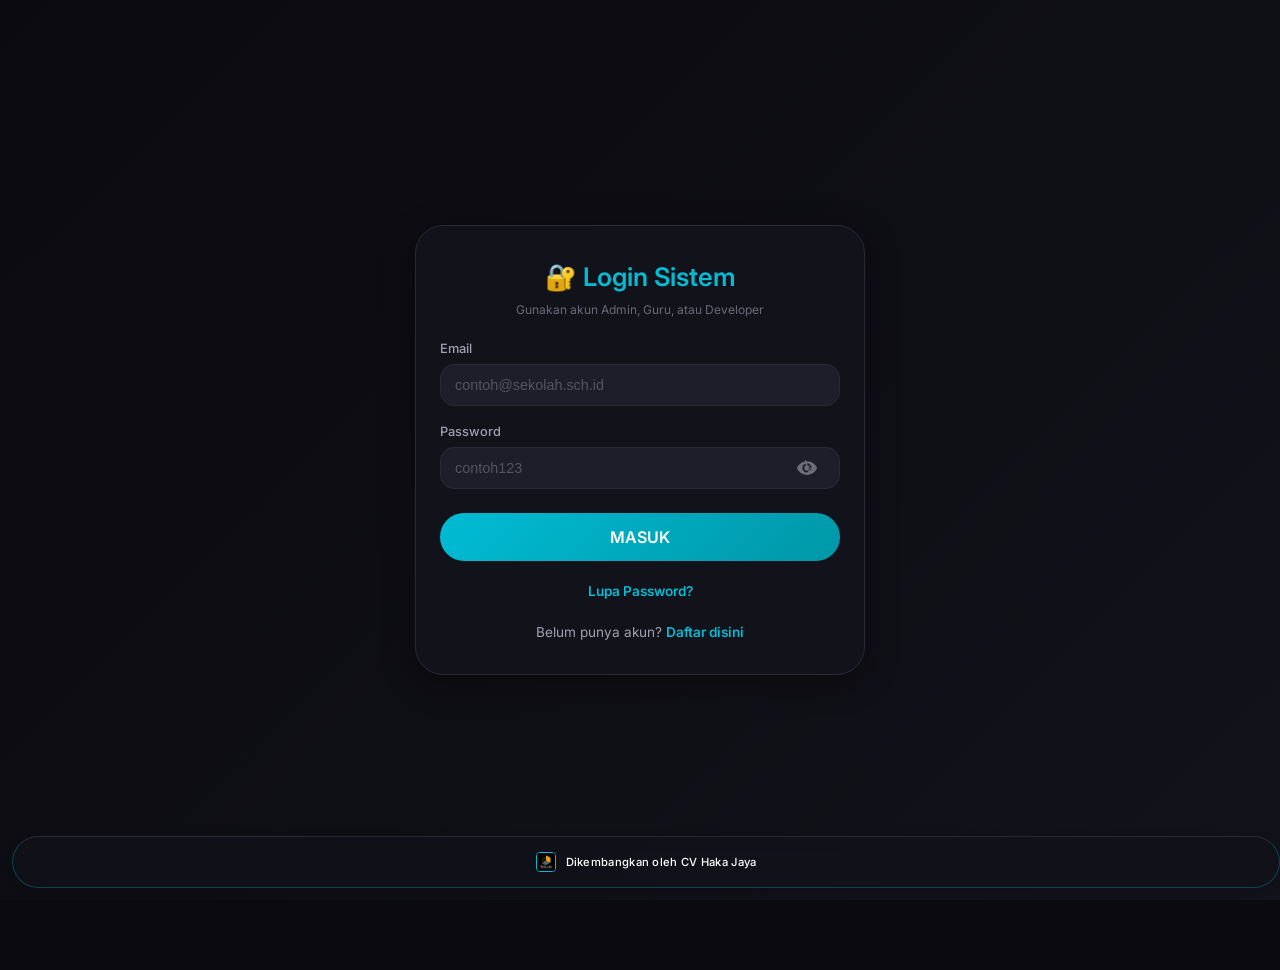
==== commit 2e986e58: "Add files via upload" ====
--- a/index.html
+++ b/index.html
@@ -5,7 +5,9 @@
     <meta name="viewport" content="width=device-width, initial-scale=1.0, user-scalable=yes">
     <meta name="referrer" content="no-referrer">
     <title>Sistem Absensi IoT - Fingerprint & Real-time</title>
-    <link rel="icon" type="image/png" href="https://i.ibb.co.com/j9dVXQdc/Chat-GPT-Image-11-Mei-2026-10-31-44.png">
+    <!-- Favicon -->
+    <link rel="icon" type="image/png" href="logo/hakatech.png">
+    <link rel="shortcut icon" type="image/png" href="logo/hakatech.png">
 
     <!-- Google Fonts: Inter -->
     <link href="https://fonts.googleapis.com/css2?family=Inter:opsz,wght@14..32,400;14..32,500;14..32,600;14..32,700&display=swap" rel="stylesheet">
@@ -83,6 +85,29 @@
             border-color: var(--primary);
         }
         
+        /* Badge pada tombol dropdown */
+        .dropdown-badge {
+            background: #f44336;
+            color: white;
+            border-radius: 20px;
+            padding: 2px 8px;
+            font-size: 0.7rem;
+            font-weight: bold;
+            margin-left: 6px;
+        }
+        
+        .dropdown-badge-friends {
+            background: #4caf50;
+        }
+        
+        .dropdown-badge-chat {
+            background: #2196f3;
+        }
+        
+        .dropdown-badge-status {
+            background: #ff9800;
+        }
+        
         .dropdown-content {
             position: absolute;
             top: 110%;
@@ -119,6 +144,15 @@
         .dropdown-content button:hover {
             background: var(--primary);
             color: white;
+        }
+        
+        .dropdown-content .menu-badge {
+            margin-left: auto;
+            background: #f44336;
+            color: white;
+            border-radius: 20px;
+            padding: 2px 8px;
+            font-size: 0.7rem;
         }
         
         /* FLOATING BUTTONS - hidden by default, shown for specific roles */
@@ -451,6 +485,78 @@
         .action-restricted {
             display: none !important;
         }
+
+        /* Staff Attendance Stats Styles */
+        .staff-attendance-stats {
+            background: var(--bg-card);
+            border-radius: 16px;
+            padding: 15px 20px;
+            margin-bottom: 20px;
+            border: 1px solid var(--border);
+            display: flex;
+            flex-wrap: wrap;
+            gap: 25px;
+            align-items: center;
+        }
+        .staff-attendance-stats > div {
+            display: flex;
+            align-items: baseline;
+            gap: 8px;
+            font-size: 14px;
+        }
+        .staff-attendance-stats strong {
+            font-size: 20px;
+            font-weight: 700;
+        }
+        .staff-attendance-stats #staffAvgAttendance {
+            color: #00bcd4;
+        }
+        
+        /* Custom Range Group */
+        #staffCustomRangeGroup {
+            display: flex;
+            align-items: center;
+            gap: 10px;
+            background: var(--bg-hover);
+            padding: 5px 12px;
+            border-radius: 40px;
+        }
+        #staffCustomRangeGroup input {
+            padding: 6px 10px;
+            border-radius: 20px;
+            border: 1px solid var(--border);
+            background: var(--bg-input);
+            color: var(--text-primary);
+        }
+        
+        /* Staff Table */
+        #tbody-staff-attendance tr {
+            transition: background 0.2s;
+        }
+        #tbody-staff-attendance tr:hover {
+            background: var(--bg-hover);
+        }
+        #tbody-staff-attendance td {
+            vertical-align: middle;
+            padding: 12px;
+        }
+        #tbody-staff-attendance img {
+            width: 40px;
+            height: 40px;
+            border-radius: 50%;
+            object-fit: cover;
+            cursor: pointer;
+            border: 2px solid #ff9800;
+            transition: transform 0.2s;
+        }
+        #tbody-staff-attendance img:hover {
+            transform: scale(1.1);
+        }
+        
+        @keyframes spin {
+            0% { transform: rotate(0deg); }
+            100% { transform: rotate(360deg); }
+        }
     </style>
 </head>
 <body>
@@ -494,10 +600,7 @@
                 </div>
             </div>
             <form id="registerForm" onsubmit="handleRegister(event)">
-                <!-- Group untuk SISWA -->
                 <div class="form-group" id="group-reg-id"><label>🆔 ID Fingerprint</label><input type="text" id="regGeneratedId" placeholder="Masukkan ID Fingerprint Anda"><small class="text-small" style="color:#ff9800;">Masukkan ID Fingerprint yang diberikan oleh guru</small></div>
-                
-                <!-- ========== GROUP UNTUK STAFF (WAJIB INPUT ID) ========== -->
                 <div id="group-reg-staff" style="display: none;">
                     <div class="info-box-warning">
                         <small>⚠️ <strong>PENTING UNTUK STAFF:</strong></small><br>
@@ -521,8 +624,6 @@
                         <small class="text-small" style="color:#888;">Akan divalidasi dengan data staff</small>
                     </div>
                 </div>
-                <!-- ========== END GROUP STAFF ========== -->
-                
                 <div class="form-group"><label>📧 Email</label><input type="email" id="regEmail" placeholder="email@sekolah.sch.id" required></div>
                 <div class="form-group">
                     <label>🔒 Password</label>
@@ -552,43 +653,38 @@
         <!-- DROPDOWN NAVBAR - Menu di bar atas -->
         <div class="dropdown-navbar">
             <div class="dropdown-menu-container">
-                <!-- Menu Utama -->
                 <div class="dropdown" id="dropdownMain">
                     <button class="dropdown-btn" onclick="toggleDropdown('dropdownMain')">📊 Menu Utama ▼</button>
                     <div class="dropdown-content" id="dropdownMainContent">
                         <button onclick="switchTab('dashboard'); closeAllDropdowns()">📊 Dashboard</button>
                         <button onclick="switchTab('attendance'); closeAllDropdowns()">📋 Absensi Siswa</button>
-                        
-                        <!-- MENU DIHAPUS untuk role selain developer dan admin -->
-                        <!-- Menu ABSENSI STAFF - HANYA Developer dan Kepala Sekolah -->
-                        <button class="role-developer role-admin" onclick="switchTab('staff-attendance'); closeAllDropdowns()" style="display: none;">👥 Absensi Staff</button>
-                        
+                        <button class="role-developer role-admin" onclick="switchTab('staff-attendance'); closeAllDropdowns()">👥 Absensi Staff</button>
                         <button onclick="switchTab('students'); closeAllDropdowns()">👨‍🎓 Data Siswa</button>
-                        
-                        <!-- Menu DATA STAFF - HANYA Developer dan Kepala Sekolah -->
-                        <button class="role-developer role-admin" onclick="switchTab('staff'); closeAllDropdowns()" style="display: none;">👥 Data Staff</button>
-                        
+                        <button class="role-developer role-admin" onclick="switchTab('staff'); closeAllDropdowns()">👥 Data Staff</button>
                         <button onclick="switchTab('rekap'); closeAllDropdowns()">📊 Rekap Absensi</button>
-                        
-                        <!-- Menu IZIN ONLINE - HANYA untuk Admin/Guru/Developer (tetap) -->
                         <button class="role-admin role-guru role-developer" onclick="goToIzinTab()">📝 Izin Online</button>
-                        
-                        <!-- Menu PANDUAN - HANYA untuk Admin/Guru/Developer (tetap) -->
                         <button class="role-admin role-guru role-developer" onclick="switchTab('guide'); closeAllDropdowns()">📘 Panduan</button>
                     </div>
                 </div>
                 
-                <!-- Menu Social (Friends & Chat) -->
                 <div class="dropdown" id="dropdownSocial">
-                    <button class="dropdown-btn" onclick="toggleDropdown('dropdownSocial')">👥 Sosial ▼</button>
+                    <button class="dropdown-btn" id="socialDropdownBtn" onclick="toggleDropdown('dropdownSocial')">
+                        👥 Sosial 
+                        <span id="socialTotalBadge" style="display: none;" class="dropdown-badge"></span>
+                    </button>
                     <div class="dropdown-content" id="dropdownSocialContent">
-                        <button onclick="switchTab('friends'); closeAllDropdowns()">👥 Teman</button>
-                        <button onclick="switchTab('chat'); closeAllDropdowns()">💬 Chat</button>
-                        <button onclick="openCreateStatusModal(); closeAllDropdowns()">📸 Buat Status</button>
+                        <button id="friendsMenuItem" onclick="switchTab('friends'); closeAllDropdowns(); markFriendRequestsAsRead()">
+                            👥 Teman <span id="friendsBadgeInMenu" class="menu-badge" style="display: none;"></span>
+                        </button>
+                        <button id="chatMenuItem" onclick="switchTab('chat'); closeAllDropdowns(); markChatAsRead()">
+                            💬 Chat <span id="chatBadgeInMenu" class="menu-badge" style="display: none;"></span>
+                        </button>
+                        <button id="statusMenuItem" onclick="openCreateStatusModal(); closeAllDropdowns(); markStatusAsViewed()">
+                            📸 Buat Status <span id="statusBadgeInMenu" class="menu-badge" style="display: none;"></span>
+                        </button>
                     </div>
                 </div>
                 
-                <!-- Menu Pengumuman (Khusus Admin/Guru/Developer) -->
                 <div class="dropdown" id="dropdownAnnouncement">
                     <button class="dropdown-btn role-admin role-guru role-developer" onclick="toggleDropdown('dropdownAnnouncement')">📢 Pengumuman ▼</button>
                     <div class="dropdown-content" id="dropdownAnnouncementContent">
@@ -597,19 +693,15 @@
                     </div>
                 </div>
                 
-                <!-- Manajemen (HANYA Developer dan Kepala Sekolah) -->
                 <div class="dropdown" id="dropdownManage">
-                    <button class="dropdown-btn role-developer role-admin" onclick="toggleDropdown('dropdownManage')" style="display: none;">⚙️ Manajemen ▼</button>
+                    <button class="dropdown-btn role-developer role-admin role-guru role-wakil role-staff-tu" onclick="toggleDropdown('dropdownManage')">⚙️ Manajemen ▼</button>
                     <div class="dropdown-content" id="dropdownManageContent">
-                        <button class="role-developer role-admin" onclick="switchTab('users'); closeAllDropdowns()">👥 Manajemen User</button>
-                        <button class="role-developer role-admin" onclick="switchTab('logs'); closeAllDropdowns()">📋 Log Aktivitas</button>
-                        
-                        <!-- Menu PENGATURAN - HANYA Developer dan Kepala Sekolah -->
-                        <button class="role-developer role-admin" onclick="switchTab('config'); closeAllDropdowns()" style="display: none;">⚙️ Pengaturan</button>
+                        <button class="role-developer role-admin role-guru" onclick="switchTab('users'); closeAllDropdowns()">👥 Manajemen User</button>
+                        <button class="role-developer role-admin role-wakil role-staff-tu role-guru" onclick="switchTab('logs'); closeAllDropdowns()">📋 Log Aktivitas</button>
+                        <button class="role-developer role-admin role-wakil role-staff-tu role-guru" onclick="switchTab('config'); closeAllDropdowns()">⚙️ Pengaturan</button>
                     </div>
                 </div>
                 
-                <!-- Profil -->
                 <div class="dropdown" id="dropdownProfile">
                     <button class="dropdown-btn" onclick="toggleDropdown('dropdownProfile')">👤 Profil ▼</button>
                     <div class="dropdown-content" id="dropdownProfileContent">
@@ -630,7 +722,7 @@
             </div>
         </div>
 
-        <!-- HEADER BAR dengan efek typing + warna -->
+        <!-- HEADER BAR -->
         <div class="header-bar">
             <div class="header-left">
                 <img id="headerSchoolLogo" class="school-logo" src="" alt="Logo" style="display: none;">
@@ -657,7 +749,7 @@
             <div id="announcementList"></div>
         </div>
 
-        <!-- STATUS BAR (Untuk semua user) -->
+        <!-- STATUS BAR -->
         <div class="status-bar-container" id="statusBarContainer" style="margin-bottom: 20px;">
             <div class="status-header">
                 <h4>📸 Status Update</h4>
@@ -700,17 +792,27 @@
                 </div>
             </div>
             <div class="chart-container" style="margin-bottom:20px;"><div style="background:var(--bg-card); border-radius:20px; padding:15px;"><h4 style="margin:0 0 10px 0;">📊 Ringkasan Hari Ini</h4><div style="max-width:250px; margin:0 auto;"><canvas id="attendanceDonutChart" style="max-height:200px;"></canvas></div><div id="todayStatsText" class="text-small text-center" style="margin-top:10px;"></div></div></div>
-            <div class="table-container"><table><thead><tr><th>Foto</th><th>Waktu</th><th>ID FP</th><th>Nama</th><th>Kelas</th><th>Jurusan</th><th>Status</th><th>Aksi</th></tr></thead><tbody id="tbody-attendance"><tr><td colspan="8">Memuat data...<\/td><\/tr></tbody></table></div>
+            <div class="table-container"><table><thead><tr><th>Foto</th><th>Waktu</th><th>ID FP</th><th>Nama</th><th>Kelas</th><th>Jurusan</th><th>Status</th><th>Aksi</th><tr></thead><tbody id="tbody-attendance"><tr><td colspan="8">Memuat data...<\/td><\/tr></tbody></table></div>
         </div>
 
-        <!-- TAB STAFF ATTENDANCE (Absensi Staff) - HANYA Developer dan Kepala Sekolah -->
+        <!-- TAB STAFF ATTENDANCE (Absensi Staff) - Dengan Filter Periode Lengkap -->
         <div id="tab-staff-attendance" class="tab-content role-developer role-admin" style="display: none;">
             <div class="controls-bar">
                 <div class="filter-group">
-                    <label>📅 Tanggal:</label>
-                    <select id="filterStaffDate" onchange="renderStaffAttendanceTable()">
+                    <label>📅 Periode:</label>
+                    <select id="filterStaffPeriod" onchange="filterStaffAttendance()">
                         <option value="today">📆 Hari Ini</option>
+                        <option value="yesterday">⬅️ Kemarin</option>
+                        <option value="week">📅 Minggu Ini</option>
+                        <option value="month">📊 Bulan Ini</option>
+                        <option value="custom">📅 Custom Range</option>
                     </select>
+                </div>
+                <div id="staffCustomRangeGroup" style="display: none; gap: 10px; align-items: center;">
+                    <input type="date" id="staffStartDate">
+                    <span>s/d</span>
+                    <input type="date" id="staffEndDate">
+                    <button class="btn-action btn-primary" onclick="applyStaffCustomRange()" style="padding: 6px 12px;">📅 Terapkan</button>
                 </div>
                 <div style="margin-left:auto; display:flex; gap:10px;">
                     <button class="btn-action btn-primary" onclick="openSimulateStaffInModal()">📷 Absen Masuk Staff</button>
@@ -718,13 +820,32 @@
                     <button class="btn-action btn-success" onclick="exportStaffAttendanceToExcel()">📥 Export Excel</button>
                 </div>
             </div>
+            
+            <!-- Ringkasan Statistik Staff -->
+            <div class="staff-attendance-stats">
+                <div><span style="color: #4caf50;">✅ Total Hadir:</span> <strong id="staffTotalHadir">0</strong></div>
+                <div><span style="color: #2196f3;">📅 Total Hari:</span> <strong id="staffTotalDays">0</strong></div>
+                <div><span style="color: #ff9800;">📊 Rata-rata Kehadiran:</span> <strong id="staffAvgAttendance">0%</strong></div>
+                <div><span style="color: #00bcd4;">👥 Total Staff:</span> <strong id="staffTotalStaff">0</strong></div>
+            </div>
+            
             <div class="table-container">
-                <tr>
+                <table style="width:100%; border-collapse:collapse;">
                     <thead>
-                        <tr><th>Foto</th><th>Waktu</th><th>ID</th><th>Nama</th><th>Jabatan</th><th>Status</th><th>Aksi</th></tr>
+                        <tr style="background:var(--bg-hover); border-bottom: 2px solid var(--border);">
+                            <th style="padding:14px 12px;">Foto</th>
+                            <th style="padding:14px 12px;">Tanggal</th>
+                            <th style="padding:14px 12px;">Waktu Masuk</th>
+                            <th style="padding:14px 12px;">Waktu Pulang</th>
+                            <th style="padding:14px 12px;">ID</th>
+                            <th style="padding:14px 12px;">Nama Staff</th>
+                            <th style="padding:14px 12px;">Jabatan</th>
+                            <th style="padding:14px 12px;">Status</th>
+                            <th style="padding:14px 12px;">Aksi</th>
+                          </tr>
                     </thead>
                     <tbody id="tbody-staff-attendance">
-                        <tr><td colspan="7" style="text-align:center; padding:30px;">⏳ Memuat data...<\/td><\/tr>
+                        <tr><td colspan="9" style="text-align:center; padding:40px;">⏳ Memuat data...<\/td><\/tr>
                     </tbody>
                 </table>
             </div>
@@ -734,305 +855,62 @@
         <div id="tab-students" class="tab-content role-admin role-guru role-developer">
             <div class="controls-bar"><div style="display:flex; gap:10px; flex-wrap:wrap; width:100%;"><input type="hidden" id="editMode" value="add"><div class="filter-group"><label>ID FP:</label><input type="number" id="newId" placeholder="ID" style="width:80px;"></div><div class="filter-group"><label>Nama:</label><input type="text" id="newNama" placeholder="Nama Siswa" style="width:200px;"></div><div class="filter-group"><label>Kelas:</label><select id="newKelas"></select></div><div class="filter-group"><label>Jurusan:</label><select id="newJurusan"></select></div><div class="filter-group"><label>Delay:</label><select id="delayUnit"><option value="minutes">Menit</option><option value="hours">Jam</option></select></div><div class="filter-group" id="delayMinutesGroup"><input type="number" id="delayMinutesValue" value="60" style="width:70px;"><span>menit</span></div><div class="filter-group" id="delayHoursGroup" style="display:none;"><select id="delayHoursValue"></select><span>jam</span></div><input type="hidden" id="newDelay" value="60"><button class="btn-action role-guru role-admin" id="btnSaveStudent" onclick="saveStudent()">➕ Simpan Siswa</button><button class="btn-action btn-danger hidden role-guru role-admin" id="btnCancelStudent" onclick="resetStudentForm()">Batal</button></div></div>
             <div class="controls-bar"><div class="filter-group"><label>Kelas:</label><select id="filterStudentKelas" onchange="renderStudentsTable()"><option value="all">Semua</option></select></div><div class="filter-group"><label>Jurusan:</label><select id="filterStudentJurusan" onchange="renderStudentsTable()"><option value="all">Semua</option></select></div><div class="search-box"><input type="text" id="searchStudentName" placeholder="🔍 Cari nama siswa..." oninput="renderStudentsTable()"></div></div>
-            <div class="table-container"><table><thead><tr><th>Foto</th><th>ID FP</th><th>Nama</th><th>Kelas</th><th>Jurusan</th><th>Delay</th><th>Aksi</th></tr></thead><tbody id="tbody-students"><tr><td colspan="7">Memuat data...<\/td><\/tr></tbody></table></div>
+            <div class="table-container"><td><thead><tr><th>Foto</th><th>ID FP</th><th>Nama</th><th>Kelas</th><th>Jurusan</th><th>Delay</th><th>Aksi</th></tr></thead><tbody id="tbody-students"><tr><td colspan="7">Memuat data...<\/td><\/tr></tbody></table></div>
         </div>
 
-        <!-- TAB STAFF (Data Staff) - HANYA Developer dan Kepala Sekolah -->
+        <!-- TAB STAFF (Data Staff) -->
         <div id="tab-staff" class="tab-content role-developer role-admin" style="display: none;">
-            <div class="controls-bar">
-                <div style="display:flex; gap:10px; flex-wrap:wrap; width:100%;">
-                    <input type="hidden" id="staffEditMode" value="add">
-                    <div class="filter-group"><label>ID:</label><input type="text" id="staffId" placeholder="ID" style="width:80px;"></div>
-                    <div class="filter-group"><label>Nama:</label><input type="text" id="staffNama" placeholder="Nama Lengkap" style="width:180px;"></div>
-                    <div class="filter-group"><label>Jabatan:</label>
-                        <select id="staffJabatan">
-                            <option value="guru">👨‍🏫 Guru</option>
-                            <option value="kepala_sekolah">👑 Kepala Sekolah</option>
-                            <option value="wakil_kepala">📋 Wakil Kepala</option>
-                            <option value="staff_tu">📁 Staff TU</option>
-                            <option value="pustakawan">📚 Pustakawan</option>
-                            <option value="laboran">🔬 Laboran</option>
-                            <option value="security">🛡️ Security</option>
-                            <option value="kebersihan">🧹 Kebersihan</option>
-                        </select>
-                    </div>
-                    <div class="filter-group"><label>Departemen:</label>
-                        <select id="staffDepartemen">
-                            <option value="">-- Pilih --</option>
-                            <option value="akademik">Akademik</option>
-                            <option value="kesiswaan">Kesiswaan</option>
-                            <option value="humas">Humas</option>
-                            <option value="sapras">Sapras</option>
-                            <option value="kurikulum">Kurikulum</option>
-                        </select>
-                    </div>
-                    <div class="filter-group"><label>No. HP:</label><input type="tel" id="staffNoHp" placeholder="No. HP" style="width:120px;"></div>
-                    <div class="filter-group"><label>Email:</label><input type="email" id="staffEmail" placeholder="Email" style="width:180px;"></div>
-                    <button class="btn-action role-guru role-admin" id="btnSaveStaff" onclick="saveStaff()">➕ Simpan</button>
-                    <button class="btn-action btn-danger hidden" id="btnCancelStaff" onclick="resetStaffForm()">Batal</button>
-                </div>
-            </div>
-            <div class="table-container">
-                <table>
-                    <thead>
-                        <tr>
-                            <th>Foto</th>
-                            <th>ID</th>
-                            <th>Nama</th>
-                            <th>Jabatan</th>
-                            <th>Departemen</th>
-                            <th>No. HP</th>
-                            <th>Aksi</th>
-                        </tr>
-                    </thead>
-                    <tbody id="tbody-staff">
-                        <tr><td colspan="7" style="text-align:center; padding:30px;">⏳ Memuat data...<\/td><\/tr>
-                    </tbody>
-                </table>
-            </div>
+            <div class="controls-bar"><div style="display:flex; gap:10px; flex-wrap:wrap; width:100%;"><input type="hidden" id="staffEditMode" value="add"><div class="filter-group"><label>ID:</label><input type="text" id="staffId" placeholder="ID" style="width:80px;"></div><div class="filter-group"><label>Nama:</label><input type="text" id="staffNama" placeholder="Nama Lengkap" style="width:180px;"></div><div class="filter-group"><label>Jabatan:</label><select id="staffJabatan"><option value="guru">👨‍🏫 Guru</option><option value="kepala_sekolah">👑 Kepala Sekolah</option><option value="wakil_kepala">📋 Wakil Kepala</option><option value="staff_tu">📁 Staff TU</option><option value="pustakawan">📚 Pustakawan</option><option value="laboran">🔬 Laboran</option><option value="security">🛡️ Security</option><option value="kebersihan">🧹 Kebersihan</option></select></div><div class="filter-group"><label>Departemen:</label><select id="staffDepartemen"><option value="">-- Pilih --</option><option value="akademik">Akademik</option><option value="kesiswaan">Kesiswaan</option><option value="humas">Humas</option><option value="sapras">Sapras</option><option value="kurikulum">Kurikulum</option></select></div><div class="filter-group"><label>No. HP:</label><input type="tel" id="staffNoHp" placeholder="No. HP" style="width:120px;"></div><div class="filter-group"><label>Email:</label><input type="email" id="staffEmail" placeholder="Email" style="width:180px;"></div><button class="btn-action role-guru role-admin" id="btnSaveStaff" onclick="saveStaff()">➕ Simpan</button><button class="btn-action btn-danger hidden" id="btnCancelStaff" onclick="resetStaffForm()">Batal</button></div></div>
+            <div class="table-container"><table><thead><tr><th>Foto</th><th>ID</th><th>Nama</th><th>Jabatan</th><th>Departemen</th><th>No. HP</th><th>Aksi</th></tr></thead><tbody id="tbody-staff"><tr><td colspan="7" style="text-align:center; padding:30px;">⏳ Memuat data...<\/td><\/tr></tbody></table></div>
         </div>
 
-        <!-- ==================== TAB USERS - MANAJEMEN USER (HANYA Developer dan Kepala Sekolah) ==================== -->
-        <div id="tab-users" class="tab-content role-developer role-admin" style="display: none;">
-            <div class="controls-bar">
-                <h4>🔑 Generate Kode Pendaftaran</h4>
-            </div>
-            <div class="key-box">
-                <div style="flex:1;">
-                    <div style="margin-bottom:10px;">
-                        <label><input type="radio" name="genTarget" value="siswa" checked onchange="toggleGenerateInput()"> 👨‍🎓 Untuk Siswa</label>
-                        <label class="role-admin role-developer" style="display: inline-block;"><input type="radio" name="genTarget" value="staff" onchange="toggleGenerateInput()"> 👥 Untuk Staff (Guru/Karyawan)</label>
-                    </div>
-                    <div id="group-select-siswa">
-                        <select id="selectStudentForCode"><option value="">-- Pilih Siswa --</option></select>
-                    </div>
-                    <div id="group-select-staff" style="display: none;">
-                        <select id="selectStaffForCode" style="width:100%; padding:8px; border-radius:8px; border:1px solid var(--border); background:var(--bg-input); color:var(--text-primary);">
-                            <option value="">-- Pilih Staff --</option>
-                        </select>
-                    </div>
-                    <small class="text-small" id="gen-desc">🔒 Kode akan dikunci ke ID Siswa terpilih.</small>
-                </div>
-                <button class="btn-action btn-secondary" onclick="generateRegistrationCode()">✨ Generate Kode</button>
-            </div>
+        <!-- TAB USERS - MANAJEMEN USER -->
+        <div id="tab-users" class="tab-content role-developer role-admin role-guru" style="display: none;">
+            <div class="controls-bar"><h4>🔑 Generate Kode Pendaftaran</h4></div>
+            <div class="key-box"><div style="flex:1;"><div style="margin-bottom:10px;"><label><input type="radio" name="genTarget" value="siswa" checked onchange="toggleGenerateInput()"> 👨‍🎓 Untuk Siswa</label><label class="role-admin role-developer" style="display: inline-block;"><input type="radio" name="genTarget" value="staff" onchange="toggleGenerateInput()"> 👥 Untuk Staff (Guru/Karyawan)</label></div><div id="group-select-siswa"><select id="selectStudentForCode"><option value="">-- Pilih Siswa --</option></select></div><div id="group-select-staff" style="display: none;"><select id="selectStaffForCode" style="width:100%; padding:8px; border-radius:8px; border:1px solid var(--border); background:var(--bg-input); color:var(--text-primary);"><option value="">-- Pilih Staff --</option></select></div><small class="text-small" id="gen-desc">🔒 Kode akan dikunci ke ID Siswa terpilih.</small></div><button class="btn-action btn-secondary" onclick="generateRegistrationCode()">✨ Generate Kode</button></div>
             <div id="generatedKeyDisplay" style="display:none;"></div>
-            
             <h4>📋 Daftar Kode Aktif</h4>
-            <div class="table-container">
-                <table>
-                    <thead>
-                        <tr><th>Kode</th><th>Status</th><th>Dibuat</th><th>Pengguna</th><th>Aksi</th></tr>
-                    </thead>
-                    <tbody id="tbody-codes"></tbody>
-                </table>
-            </div>
-            
-            <div class="controls-bar">
-                <h4>👥 Daftar Pengguna</h4>
-                <div class="search-box">
-                    <input type="text" id="searchUser" placeholder="🔍 Cari user..." oninput="renderUsersTable()">
-                </div>
-            </div>
-            <div class="table-container">
-                <table style="width:100%; border-collapse:collapse;">
-                    <thead>
-                        <tr style="background:var(--bg-hover);">
-                            <th style="padding:12px;">Foto</th>
-                            <th style="padding:12px;">Nama</th>
-                            <th style="padding:12px;">Email</th>
-                            <th style="padding:12px;">Role</th>
-                            <th style="padding:12px;">Detail</th>
-                            <th style="padding:12px;">Aksi</th>
-                        </tr>
-                    </thead>
-                    <tbody id="tbody-users">
-                        <tr><td colspan="6" style="text-align:center; padding:40px;">⏳ Memuat data pengguna...<\/td><\/tr>
-                    </tbody>
-                </table>
-            </div>
+            <div class="table-container"><td><thead><tr><th>Kode</th><th>Status</th><th>Dibuat</th><th>Pengguna</th><th>Aksi</th></tr></thead><tbody id="tbody-codes"></tbody></table></div>
+            <div class="controls-bar"><h4>👥 Daftar Pengguna</h4><div class="search-box"><input type="text" id="searchUser" placeholder="🔍 Cari user..." oninput="renderUsersTable()"></div></div>
+            <div class="table-container"><table style="width:100%; border-collapse:collapse;"><thead><tr style="background:var(--bg-hover);"><th style="padding:12px;">Foto</th><th style="padding:12px;">Nama</th><th style="padding:12px;">Email</th><th style="padding:12px;">Role</th><th style="padding:12px;">Detail</th><th style="padding:12px;">Aksi</th></tr></thead><tbody id="tbody-users"><tr><td colspan="6" style="text-align:center; padding:40px;">⏳ Memuat data pengguna...<\/td><\/tr></tbody></table></div>
         </div>
 
         <!-- TAB REKAP -->
-        <div id="tab-rekap" class="tab-content"><div class="controls-bar"><div class="filter-group"><label>📅 Periode:</label><select id="rekapPeriod" onchange="loadRekap()"><option value="minggu">Minggu Ini</option><option value="bulan">Bulan Ini</option><option value="semester">Semester Ini</option><option value="custom">Custom Range</option></select></div><div id="customRangeGroup" style="display:none; gap:10px;"><input type="date" id="rekapStartDate"><span>s/d</span><input type="date" id="rekapEndDate"></div><div style="margin-left:auto; display:flex; gap:10px;"><button class="btn-action btn-success" onclick="exportRekapToExcel()">📥 Excel</button><button class="btn-action btn-primary" onclick="exportRekapToPDF()">📄 PDF</button></div></div><div class="chart-container" style="margin-bottom:25px;"><div style="display:flex; flex-wrap:wrap; gap:20px;"><div style="flex:1; min-width:250px;"><canvas id="rekapPieChart" style="max-height:300px;"></canvas><p class="text-small text-center">Distribusi Status</p></div><div style="flex:2; min-width:300px;"><canvas id="rekapBarChart" style="max-height:300px;"></canvas><p class="text-small text-center">Absensi per Hari</p></div></div></div><div class="table-container"><tr><thead><tr><th>No</th><th>ID FP</th><th>Nama</th><th>Kelas</th><th>Jurusan</th><th>Total Hari</th><th>Hadir</th><th>Sakit</th><th>Izin</th><th>Alpha</th><th>Persentase</th><th>Status</th></tr></thead><tbody id="rekapTbody"><tr><td colspan="12">Memuat data...<\/td><\/tr></tbody></tr></div><div class="rekap-per-siswa-container" id="rekapPerSiswaContainer" style="margin-top:30px; display:none;"><div class="section-title" style="display:flex; justify-content:space-between; align-items:center; flex-wrap:wrap; gap:10px; margin-bottom:20px;"><span>📋 Detail Rekap Per Siswa</span><div style="display:flex; gap:10px;"><button class="btn-action btn-success" onclick="exportCurrentRekapPerSiswaToExcel()">📥 Export Excel</button><button class="btn-action btn-primary" onclick="exportCurrentRekapPerSiswaToPDF()">📄 Export PDF</button></div></div><div class="rekap-per-siswa-select-wrapper"><select id="rekapPerSiswaSelect"><option value="">-- Pilih Siswa --</option></select></div><div class="rekap-per-siswa-period-wrapper"><div style="display:flex; gap:10px; align-items:center; flex-wrap:wrap;"><label style="font-weight:500;">📅 Periode:</label><select id="rekapPerSiswaPeriod"><option value="minggu">📆 Minggu Ini</option><option value="bulan">📅 Bulan Ini</option><option value="semester">📚 Semester Ini</option><option value="tahun">🗓️ Tahun Ini</option><option value="pertama">⭐ Pertama Kali Absensi</option><option value="custom">📅 Custom Range</option></select><div id="rekapPerSiswaCustomRange" style="display:none; gap:10px; align-items:center; flex-wrap:wrap;"><input type="date" id="rekapPerSiswaStartDate"><span>s/d</span><input type="date" id="rekapPerSiswaEndDate"></div><button class="btn-action btn-primary" onclick="loadRekapPerSiswa()">🔍 Tampilkan Rekap</button></div></div><div id="rekapPerSiswaPeriodLabel" class="text-small" style="margin-bottom:15px; color:var(--text-muted); text-align:center;"></div><div id="rekapPerSiswaContent"><div style="text-align:center; padding:40px; color:var(--text-muted);">👈 Pilih siswa, pilih periode, lalu klik "Tampilkan Rekap" untuk melihat detail absensi per siswa</div></div></div></div>
+        <div id="tab-rekap" class="tab-content"><div class="controls-bar"><div class="filter-group"><label>📅 Periode:</label><select id="rekapPeriod" onchange="loadRekap()"><option value="minggu">Minggu Ini</option><option value="bulan">Bulan Ini</option><option value="semester">Semester Ini</option><option value="custom">Custom Range</option></select></div><div id="customRangeGroup" style="display:none; gap:10px;"><input type="date" id="rekapStartDate"><span>s/d</span><input type="date" id="rekapEndDate"></div><div style="margin-left:auto; display:flex; gap:10px;"><button class="btn-action btn-success" onclick="exportRekapToExcel()">📥 Excel</button><button class="btn-action btn-primary" onclick="exportRekapToPDF()">📄 PDF</button></div></div><div class="chart-container" style="margin-bottom:25px;"><div style="display:flex; flex-wrap:wrap; gap:20px;"><div style="flex:1; min-width:250px;"><canvas id="rekapPieChart" style="max-height:300px;"></canvas><p class="text-small text-center">Distribusi Status</p></div><div style="flex:2; min-width:300px;"><canvas id="rekapBarChart" style="max-height:300px;"></canvas><p class="text-small text-center">Absensi per Hari</p></div></div></div><div class="table-container"><tr><thead><tr><th>No</th><th>ID FP</th><th>Nama</th><th>Kelas</th><th>Jurusan</th><th>Total Hari</th><th>Hadir</th><th>Sakit</th><th>Izin</th><th>Alpha</th><th>Persentase</th><th>Status</th></tr></thead><tbody id="rekapTbody"><tr><td colspan="12">Memuat data...<\/td><\/tr></tbody></table></div><div class="rekap-per-siswa-container" id="rekapPerSiswaContainer" style="margin-top:30px; display:none;"><div class="section-title" style="display:flex; justify-content:space-between; align-items:center; flex-wrap:wrap; gap:10px; margin-bottom:20px;"><span>📋 Detail Rekap Per Siswa</span><div style="display:flex; gap:10px;"><button class="btn-action btn-success" onclick="exportCurrentRekapPerSiswaToExcel()">📥 Export Excel</button><button class="btn-action btn-primary" onclick="exportCurrentRekapPerSiswaToPDF()">📄 Export PDF</button></div></div><div class="rekap-per-siswa-select-wrapper"><select id="rekapPerSiswaSelect"><option value="">-- Pilih Siswa --</option></select></div><div class="rekap-per-siswa-period-wrapper"><div style="display:flex; gap:10px; align-items:center; flex-wrap:wrap;"><label style="font-weight:500;">📅 Periode:</label><select id="rekapPerSiswaPeriod"><option value="minggu">📆 Minggu Ini</option><option value="bulan">📅 Bulan Ini</option><option value="semester">📚 Semester Ini</option><option value="tahun">🗓️ Tahun Ini</option><option value="pertama">⭐ Pertama Kali Absensi</option><option value="custom">📅 Custom Range</option></select><div id="rekapPerSiswaCustomRange" style="display:none; gap:10px; align-items:center; flex-wrap:wrap;"><input type="date" id="rekapPerSiswaStartDate"><span>s/d</span><input type="date" id="rekapPerSiswaEndDate"></div><button class="btn-action btn-primary" onclick="loadRekapPerSiswa()">🔍 Tampilkan Rekap</button></div></div><div id="rekapPerSiswaPeriodLabel" class="text-small" style="margin-bottom:15px; color:var(--text-muted); text-align:center;"></div><div id="rekapPerSiswaContent"><div style="text-align:center; padding:40px; color:var(--text-muted);">👈 Pilih siswa, pilih periode, lalu klik "Tampilkan Rekap" untuk melihat detail absensi per siswa</div></div></div></div>
 
         <!-- TAB FRIENDS -->
-        <div id="tab-friends" class="tab-content">
-            <div class="friends-container">
-                <div class="friends-search-section">
-                    <h4>🔍 Cari Teman</h4>
-                    <div class="search-box" style="display:flex; gap:10px;">
-                        <input type="email" id="searchFriendEmail" placeholder="Cari berdasarkan email..." style="flex:1;">
-                        <button class="btn-action btn-primary" onclick="searchUserByEmail()">Cari</button>
-                    </div>
-                    <div id="searchResult" style="margin-top:10px; display:none;"></div>
-                </div>
-                <hr>
-                <div class="friends-requests-section">
-                    <h4>📨 Permintaan Pertemanan <span id="friendRequestBadge" class="request-badge" style="display:none;">0</span></h4>
-                    <div id="friendRequestsList" class="friends-list"><p class="text-small">Tidak ada permintaan</p></div>
-                </div>
-                <hr>
-                <div class="friends-list-section">
-                    <h4>👥 Daftar Teman <span id="friendsCount" class="count-badge">0</span></h4>
-                    <div id="friendsList" class="friends-list"><p class="text-small">Belum ada teman</p></div>
-                </div>
-            </div>
-        </div>
+        <div id="tab-friends" class="tab-content"><div class="friends-container"><div class="friends-search-section"><h4>🔍 Cari Teman</h4><div class="search-box" style="display:flex; gap:10px;"><input type="email" id="searchFriendEmail" placeholder="Cari berdasarkan email..." style="flex:1;"><button class="btn-action btn-primary" onclick="searchUserByEmail()">Cari</button></div><div id="searchResult" style="margin-top:10px; display:none;"></div></div><hr><div class="friends-requests-section"><h4>📨 Permintaan Pertemanan <span id="friendRequestBadge" class="request-badge" style="display:none;">0</span></h4><div id="friendRequestsList" class="friends-list"><p class="text-small">Tidak ada permintaan</p></div></div><hr><div class="friends-list-section"><h4>👥 Daftar Teman <span id="friendsCount" class="count-badge">0</span></h4><div id="friendsList" class="friends-list"><p class="text-small">Belum ada teman</p></div></div></div></div>
 
         <!-- TAB CHAT -->
-        <div id="tab-chat" class="tab-content">
-            <div class="chat-header-info" style="margin-bottom:15px;">
-                <h3>💬 Pesan dengan Teman</h3>
-                <p class="text-small">Hanya bisa chat dengan teman yang sudah terdaftar.</p>
-            </div>
-            <div id="chatPanel" class="chat-panel" style="min-height:500px;">
-                <div class="chat-loading" style="text-align:center; padding:40px; color:var(--text-muted);">⏳ Memuat fitur chat...</div>
-            </div>
-        </div>
-
-        <!-- TAB LOGS (HANYA Developer dan Kepala Sekolah) -->
-        <div id="tab-logs" class="tab-content role-developer role-admin" style="display: none;">
-            <div class="controls-bar">
-                <div class="filter-group"><label>🔍 Filter Aksi:</label><select id="logActionFilter" onchange="renderLogsTable()"><option value="all">Semua Aksi</option></select></div>
-                <div class="filter-group"><label>📅 Mulai:</label><input type="date" id="logStartDate" onchange="renderLogsTable()"></div>
-                <div class="filter-group"><label>📅 Sampai:</label><input type="date" id="logEndDate" onchange="renderLogsTable()"></div>
-                <button class="btn-action btn-secondary" onclick="renderLogsTable()" style="margin-left:auto;">🔄 Refresh</button>
-            </div>
-            <div class="table-container">
-                <table id="logsTable">
-                    <thead><tr><th>🕒 Waktu</th><th>👤 Pengguna</th><th>🎭 Role</th><th>📌 Aksi</th><th>📝 Detail</th><th>🌐 IP</th></tr></thead>
-                    <tbody id="logsTbody"><tr><td colspan="6" style="text-align:center; padding:40px;">⏳ Memuat log aktivitas...<\/td><\/tr></tbody>
-                </table>
-                <div id="logsPagination" style="display:flex; justify-content:center; gap:10px; margin-top:20px;"></div>
-            </div>
-        </div>
-
-        <!-- TAB CONFIG (Pengaturan) - HANYA Developer dan Kepala Sekolah -->
-        <div id="tab-config" class="tab-content role-developer role-admin" style="display: none;">
-            <div class="guide-container">
-                <h3>⚙️ Pengaturan Sistem</h3>
-                <div class="form-group" id="logoSettingGroup"><label>🏫 Logo Sekolah</label><div style="display:flex; align-items:center; gap:20px; flex-wrap:wrap;"><div class="logo-preview-wrapper" onclick="document.getElementById('logoFileInput').click()" style="cursor:pointer;"><img id="schoolLogoPreview" class="school-logo-preview" src="" alt="Logo"><div class="logo-upload-hint">Klik untuk ganti</div></div><div style="flex:1;"><input type="file" id="logoFileInput" hidden accept="image/*" onchange="uploadSchoolLogo(this)"><button class="btn-action btn-danger role-admin" onclick="removeSchoolLogo()" id="btnRemoveLogo" style="display:none;">🗑️ Hapus</button></div></div></div>
-                <hr><div class="form-group"><label>🏫 Nama Sekolah</label><div style="display:flex; gap:10px;"><input type="text" id="inputSchoolName" placeholder="Nama Sekolah" style="flex:1;"><button class="btn-action btn-primary role-admin" onclick="saveSchoolName()">Simpan</button></div></div>
-                <div class="form-group"><label>📋 Tipe Sekolah</label><div style="display:flex; gap:10px;"><select id="schoolTypeSelect" style="flex:1;"><option value="smp">SMP</option><option value="smk">SMK</option><option value="both">SMP & SMK</option></select><button class="btn-action btn-primary role-admin" id="btnSaveSchoolType" onclick="saveSchoolType()">Simpan</button></div></div>
-                <hr><div id="classesManager"><h4>📚 Daftar Kelas</h4><div id="classesList" style="margin-bottom:10px; min-height:50px;"></div><div style="display:flex; gap:10px; flex-wrap:wrap;"><input type="text" id="newClassInput" placeholder="Contoh: VII A, X RPL" style="flex:2;"><button class="btn-action btn-success role-admin" onclick="addClass()">➕ Tambah</button><button class="btn-action btn-primary role-admin" id="btnSaveClasses" onclick="saveClasses()">💾 Simpan</button></div></div>
-                <div id="majorsManager" style="display:none;"><h4>🎓 Daftar Jurusan (SMK)</h4><div id="majorsList" style="margin-bottom:10px; min-height:50px;"></div><div style="display:flex; gap:10px;"><input type="text" id="newMajorInput" placeholder="Contoh: RPL, TKJ" style="flex:2;"><button class="btn-action btn-success role-admin" onclick="addMajor()">➕ Tambah</button><button class="btn-action btn-primary role-admin" id="btnSaveMajors" onclick="saveMajors()">💾 Simpan</button></div></div>
-                <hr><div class="form-group"><label>⏰ Delay Pulang Global</label><div style="display:flex; gap:10px; flex-wrap:wrap;"><select id="globalDelayUnit"><option value="minutes">Menit</option><option value="hours">Jam</option></select><div id="globalDelayMinutesGroup"><input type="number" id="globalDelayMinutesValue" value="60" style="width:80px;"> menit</div><div id="globalDelayHoursGroup" style="display:none;"><select id="globalDelayHoursValue" style="width:80px;"></select> jam</div><button class="btn-action btn-primary role-admin" onclick="saveGlobalDelay()">Simpan</button></div><div><small>Delay saat ini: <strong id="globalDelayDisplay">60 menit</strong></small></div></div>
-                <hr><h4>⏰ Pengaturan Jam Efektif & Hari Libur</h4>
-                <div class="form-group"><label>🕒 Batas Waktu Terlambat (Jam Masuk)</label><div style="display:flex; gap:10px;"><input type="time" id="lateThresholdInput" value="07:30" style="width:120px;"><span>Siswa yang scan setelah jam ini akan dianggap TERLAMBAT</span></div></div>
-                <div class="form-group"><label>🏠 Minimal Jam Pulang</label><div style="display:flex; gap:10px;"><input type="time" id="minOutTimeInput" value="14:00" style="width:120px;"><span>Scan pulang sebelum jam ini akan mendapat peringatan</span></div></div>
-                <div class="form-group"><label>📅 Hari Libur Mingguan</label><div style="display:flex; gap:15px; flex-wrap:wrap;"><label><input type="checkbox" value="0"> Minggu</label><label><input type="checkbox" value="6"> Sabtu</label><label><input type="checkbox" value="1"> Senin</label><label><input type="checkbox" value="2"> Selasa</label><label><input type="checkbox" value="3"> Rabu</label><label><input type="checkbox" value="4"> Kamis</label><label><input type="checkbox" value="5"> Jumat</label></div></div>
-                <div class="form-group"><label>📆 Tanggal Libur Khusus</label><div style="display:flex; gap:10px;"><input type="date" id="holidayDateInput"><button class="btn-action btn-secondary" onclick="addHolidayDate()">➕ Tambah</button></div><div id="holidayDatesList" style="margin-top:10px;"></div></div>
-                <button class="btn-action btn-primary role-admin" onclick="saveAttendanceSettings()">💾 Simpan Pengaturan</button>
-                <div id="sensorStatusPanel" class="sensor-status-container" style="margin-top:20px; display:none;"><div class="sensor-header"><h4>🔍 STATUS 16 SENSOR FINGERPRINT</h4></div><div id="sensorGrid" class="sensor-grid"></div></div>
-                <div class="key-box role-admin"><div><strong>⚠️ Reset Data</strong><br><small>Hapus semua data</small></div><button class="btn-action btn-danger" onclick="resetSystemData()">Reset Semua</button></div>
-            </div>
-        </div>
+        <div id="tab-chat" class="tab-content"><div class="chat-header-info" style="margin-bottom:15px;"><h3>💬 Pesan dengan Teman</h3><p class="text-small">Hanya bisa chat dengan teman yang sudah terdaftar.</p></div><div id="chatPanel" class="chat-panel" style="min-height:500px;"><div class="chat-loading" style="text-align:center; padding:40px; color:var(--text-muted);">⏳ Memuat fitur chat...</div></div></div>
+
+        <!-- TAB LOGS -->
+        <div id="tab-logs" class="tab-content role-developer role-admin role-wakil role-staff-tu role-guru" style="display: none;"><div class="controls-bar"><div class="filter-group"><label>🔍 Filter Aksi:</label><select id="logActionFilter" onchange="renderLogsTable()"><option value="all">Semua Aksi</option></select></div><div class="filter-group"><label>📅 Mulai:</label><input type="date" id="logStartDate" onchange="renderLogsTable()"></div><div class="filter-group"><label>📅 Sampai:</label><input type="date" id="logEndDate" onchange="renderLogsTable()"></div><button class="btn-action btn-secondary" onclick="renderLogsTable()" style="margin-left:auto;">🔄 Refresh</button></div><div class="table-container"><table id="logsTable"><thead><tr><th>🕒 Waktu</th><th>👤 Pengguna</th><th>🎭 Role</th><th>📌 Aksi</th><th>📝 Detail</th><th>🌐 IP</th></tr></thead><tbody id="logsTbody"><tr><td colspan="6" style="text-align:center; padding:40px;">⏳ Memuat log aktivitas...<\/td><\/tr></tbody></table><div id="logsPagination" style="display:flex; justify-content:center; gap:10px; margin-top:20px;"></div></div></div>
+
+        <!-- TAB CONFIG (Pengaturan) -->
+        <div id="tab-config" class="tab-content role-admin role-guru role-wakil role-staff-tu role-developer" style="display: none;"><div class="guide-container"><h3>⚙️ Pengaturan Sistem</h3><div class="form-group" id="logoSettingGroup"><label>🏫 Logo Sekolah</label><div style="display:flex; align-items:center; gap:20px; flex-wrap:wrap;"><div class="logo-preview-wrapper" onclick="document.getElementById('logoFileInput').click()" style="cursor:pointer;"><img id="schoolLogoPreview" class="school-logo-preview" src="" alt="Logo"><div class="logo-upload-hint">Klik untuk ganti</div></div><div style="flex:1;"><input type="file" id="logoFileInput" hidden accept="image/*" onchange="uploadSchoolLogo(this)"><button class="btn-action btn-danger role-admin" onclick="removeSchoolLogo()" id="btnRemoveLogo" style="display:none;">🗑️ Hapus</button></div></div></div><hr><div class="form-group"><label>🏫 Nama Sekolah</label><div style="display:flex; gap:10px;"><input type="text" id="inputSchoolName" placeholder="Nama Sekolah" style="flex:1;"><button class="btn-action btn-primary role-admin" onclick="saveSchoolName()">Simpan</button></div></div><div class="form-group"><label>📋 Tipe Sekolah</label><div style="display:flex; gap:10px;"><select id="schoolTypeSelect" style="flex:1;"><option value="smp">SMP</option><option value="smk">SMK</option><option value="both">SMP & SMK</option></select><button class="btn-action btn-primary role-admin" id="btnSaveSchoolType" onclick="saveSchoolType()">Simpan</button></div></div><hr><div id="classesManager"><h4>📚 Daftar Kelas</h4><div id="classesList" style="margin-bottom:10px; min-height:50px;"></div><div style="display:flex; gap:10px; flex-wrap:wrap;"><input type="text" id="newClassInput" placeholder="Contoh: VII A, X RPL" style="flex:2;"><button class="btn-action btn-success role-admin" onclick="addClass()">➕ Tambah</button><button class="btn-action btn-primary role-admin" id="btnSaveClasses" onclick="saveClasses()">💾 Simpan</button></div></div><div id="majorsManager" style="display:none;"><h4>🎓 Daftar Jurusan (SMK)</h4><div id="majorsList" style="margin-bottom:10px; min-height:50px;"></div><div style="display:flex; gap:10px;"><input type="text" id="newMajorInput" placeholder="Contoh: RPL, TKJ" style="flex:2;"><button class="btn-action btn-success role-admin" onclick="addMajor()">➕ Tambah</button><button class="btn-action btn-primary role-admin" id="btnSaveMajors" onclick="saveMajors()">💾 Simpan</button></div></div><hr><div class="form-group"><label>⏰ Delay Pulang Global</label><div style="display:flex; gap:10px; flex-wrap:wrap;"><select id="globalDelayUnit"><option value="minutes">Menit</option><option value="hours">Jam</option></select><div id="globalDelayMinutesGroup"><input type="number" id="globalDelayMinutesValue" value="60" style="width:80px;"> menit</div><div id="globalDelayHoursGroup" style="display:none;"><select id="globalDelayHoursValue" style="width:80px;"></select> jam</div><button class="btn-action btn-primary role-admin" onclick="saveGlobalDelay()">Simpan</button></div><div><small>Delay saat ini: <strong id="globalDelayDisplay">60 menit</strong></small></div></div><hr><h4>⏰ Pengaturan Jam Efektif & Hari Libur</h4><div class="form-group"><label>🕒 Batas Waktu Terlambat (Jam Masuk)</label><div style="display:flex; gap:10px;"><input type="time" id="lateThresholdInput" value="07:30" style="width:120px;"><span>Siswa yang scan setelah jam ini akan dianggap TERLAMBAT</span></div></div><div class="form-group"><label>🏠 Minimal Jam Pulang</label><div style="display:flex; gap:10px;"><input type="time" id="minOutTimeInput" value="14:00" style="width:120px;"><span>Scan pulang sebelum jam ini akan mendapat peringatan</span></div></div><div class="form-group"><label>📅 Hari Libur Mingguan</label><div style="display:flex; gap:15px; flex-wrap:wrap;"><label><input type="checkbox" value="0"> Minggu</label><label><input type="checkbox" value="6"> Sabtu</label><label><input type="checkbox" value="1"> Senin</label><label><input type="checkbox" value="2"> Selasa</label><label><input type="checkbox" value="3"> Rabu</label><label><input type="checkbox" value="4"> Kamis</label><label><input type="checkbox" value="5"> Jumat</label></div></div><div class="form-group"><label>📆 Tanggal Libur Khusus</label><div style="display:flex; gap:10px;"><input type="date" id="holidayDateInput"><button class="btn-action btn-secondary" onclick="addHolidayDate()">➕ Tambah</button></div><div id="holidayDatesList" style="margin-top:10px;"></div></div><button class="btn-action btn-primary role-admin" onclick="saveAttendanceSettings()">💾 Simpan Pengaturan</button><div id="sensorStatusPanel" class="sensor-status-container" style="margin-top:20px; display:none;"><div class="sensor-header"><h4>🔍 STATUS 16 SENSOR FINGERPRINT</h4></div><div id="sensorGrid" class="sensor-grid"></div></div><div class="key-box role-admin"><div><strong>⚠️ Reset Data</strong><br><small>Hapus semua data</small></div><button class="btn-action btn-danger" onclick="resetSystemData()">Reset Semua</button></div></div></div>
 
         <!-- TAB GUIDE -->
-        <div id="tab-guide" class="tab-content role-admin role-guru role-developer">
-            <div class="guide-container">
-                <h3>📘 Panduan Sistem Absensi Fingerprint</h3>
-                <p class="text-small">Sistem Absensi berbasis sidik jari dengan ESP32 dan real-time monitoring</p>
-                <details open><summary>1. 📝 Pendaftaran Akun</summary><div class="guide-box">
-                    <h4>Cara Mendaftar sebagai Siswa:</h4>
-                    <ol><li>Pastikan Anda sudah terdaftar di database siswa (ID Fingerprint sudah ada)</li><li>Klik "Daftar disini" pada halaman login</li><li>Pilih role "Siswa"</li><li>Masukkan ID Fingerprint yang diberikan guru</li><li>Masukkan Email dan Password (minimal 6 karakter)</li><li>Masukkan Kode Pendaftaran yang diberikan guru (bisa scan QR)</li><li>Klik "DAFTAR" dan tunggu konfirmasi</li></ol>
-                    <h4>Cara Mendaftar sebagai Staff (Guru/Karyawan):</h4>
-                    <ol><li>Klik "Daftar disini" pada halaman login</li><li>Pilih role "Staff"</li><li><strong>WAJIB mengisi ID Staff</strong> sesuai dengan yang tertera pada QR Code atau dari Admin</li><li>ID Staff akan DIVALIDASI dengan kode registrasi</li><li>Masukkan Email dan Password (minimal 6 karakter)</li><li>Masukkan Kode Pendaftaran Staff dari Admin (bisa scan QR)</li><li>Klik "DAFTAR" dan tunggu konfirmasi</li></ol>
-                    <p class="text-small" style="color:#ff9800; margin-top:10px;">⚠️ <strong>Penting:</strong> ID Staff yang diinput akan dicocokkan dengan kode. Jika tidak sesuai, registrasi akan ditolak!</p>
-                </div></details>
-                <details><summary>2. 🔐 Login & Keamanan</summary><div class="guide-box"><h4>Cara Login:</h4><ol><li>Masukkan Email dan Password yang sudah didaftarkan</li><li>Klik tombol "MASUK"</li></ol><h4>Lupa Password?</h4><ol><li>Klik "Lupa Password?" di halaman login</li><li>Masukkan email yang terdaftar</li><li>Klik "Kirim Link"</li></ol></div></details>
-                <details><summary>3. 🤖 AI Assistant (Chat dengan AI)</summary><div class="guide-box"><h4>Perintah yang Didukung:</h4><ul><li><strong>📊 Data Siswa:</strong> "data siswa miftah", "id 1 siapa", "siswa kelas X", "siswa kelas X jurusan RPL"</li><li><strong>📈 Rekap & Statistik:</strong> "rekap miftah", "siswa paling prestasi", "statistik"</li><li><strong>✏️ Manajemen Data (Admin/Guru):</strong> "buat data siswa baru nama Titin id 8 kelas X jurusan Dev", "update siswa id 8 delay 90", "hapus siswa id 8"</li><li><strong>💬 Bantuan:</strong> "bantuan" atau "help"</li></ul><p>Klik tombol 💬 di pojok kanan bawah untuk membuka AI Assistant!</p></div></details>
-                <details><summary>4. 📱 Notifikasi WhatsApp</summary><div class="guide-box"><h4>Notifikasi Otomatis ke Orang Tua:</h4><ul><li>✅ Saat siswa masuk sekolah</li><li>⚠️ Jika siswa terlambat</li><li>🏠 Saat siswa pulang sekolah</li><li>❌ Jika siswa tidak hadir (Alpha)</li></ul><p>Admin/Guru dapat mengatur nomor WhatsApp orang tua di menu Data Siswa.</p></div></details>
-                <details><summary>5. 📝 Izin Online</summary><div class="guide-box"><h4>Cara Mengajukan Izin:</h4><ol><li>Buka tab "Izin Online"</li><li>Klik "Ajukan Izin Baru"</li><li>Pilih jenis izin (Sakit/Keperluan)</li><li>Isi tanggal dan alasan</li><li>Upload surat/dokumen pendukung (opsional)</li><li>Klik "Ajukan Izin"</li></ol><p>Guru/Admin akan menyetujui atau menolak izin yang diajukan.</p></div></details>
-                <details><summary>6. 👥 Manajemen Staff</summary><div class="guide-box"><h4>Cara Mengelola Guru/Karyawan:</h4><ol><li>Buka tab "Data Staff"</li><li>Isi form ID, Nama, Jabatan, dll</li><li>Klik "Simpan" untuk menambah staff</li><li>Klik tombol 👤 untuk membuat akun user untuk staff</li></ol><h4>Absensi Staff:</h4><ol><li>Buka tab "Absensi Staff"</li><li>Klik "Absen Masuk Staff" untuk absen masuk</li><li>Klik "Absen Pulang Staff" untuk absen pulang</li><li>Export data ke Excel jika diperlukan</li></ol></div></details>
-                <div class="guide-footer"><hr><div class="text-small" style="text-align:center;"><p>📱 Sistem Absensi IoT - Fingerprint & Real-time</p><p>Dikembangkan oleh CV Haka Jaya | Versi 6.0 | © 2026</p></div></div>
-            </div>
-        </div>
+        <div id="tab-guide" class="tab-content role-admin role-guru role-developer"><div class="guide-container"><h3>📘 Panduan Sistem Absensi Fingerprint</h3><p class="text-small">Sistem Absensi berbasis sidik jari dengan ESP32 dan real-time monitoring</p><details open><summary>1. 📝 Pendaftaran Akun</summary><div class="guide-box"><h4>Cara Mendaftar sebagai Siswa:</h4><ol><li>Pastikan Anda sudah terdaftar di database siswa (ID Fingerprint sudah ada)</li><li>Klik "Daftar disini" pada halaman login</li><li>Pilih role "Siswa"</li><li>Masukkan ID Fingerprint yang diberikan guru</li><li>Masukkan Email dan Password (minimal 6 karakter)</li><li>Masukkan Kode Pendaftaran yang diberikan guru (bisa scan QR)</li><li>Klik "DAFTAR" dan tunggu konfirmasi</li></ol><h4>Cara Mendaftar sebagai Staff (Guru/Karyawan):</h4><ol><li>Klik "Daftar disini" pada halaman login</li><li>Pilih role "Staff"</li><li><strong>WAJIB mengisi ID Staff</strong> sesuai dengan yang tertera pada QR Code atau dari Admin</li><li>ID Staff akan DIVALIDASI dengan kode registrasi</li><li>Masukkan Email dan Password (minimal 6 karakter)</li><li>Masukkan Kode Pendaftaran Staff dari Admin (bisa scan QR)</li><li>Klik "DAFTAR" dan tunggu konfirmasi</li></ol><p class="text-small" style="color:#ff9800; margin-top:10px;">⚠️ <strong>Penting:</strong> ID Staff yang diinput akan dicocokkan dengan kode. Jika tidak sesuai, registrasi akan ditolak!</p></div></details><details><summary>2. 🔐 Login & Keamanan</summary><div class="guide-box"><h4>Cara Login:</h4><ol><li>Masukkan Email dan Password yang sudah didaftarkan</li><li>Klik tombol "MASUK"</li></ol><h4>Lupa Password?</h4><ol><li>Klik "Lupa Password?" di halaman login</li><li>Masukkan email yang terdaftar</li><li>Klik "Kirim Link"</li></ol></div></details><details><summary>3. 🤖 AI Assistant (Chat dengan AI)</summary><div class="guide-box"><h4>Perintah yang Didukung:</h4><ul><li><strong>📊 Data Siswa:</strong> "data siswa miftah", "id 1 siapa", "siswa kelas X", "siswa kelas X jurusan RPL"</li><li><strong>📈 Rekap & Statistik:</strong> "rekap miftah", "siswa paling prestasi", "statistik"</li><li><strong>✏️ Manajemen Data (Admin/Guru):</strong> "buat data siswa baru nama Titin id 8 kelas X jurusan Dev", "update siswa id 8 delay 90", "hapus siswa id 8"</li><li><strong>💬 Bantuan:</strong> "bantuan" atau "help"</li></ul><p>Klik tombol 💬 di pojok kanan bawah untuk membuka AI Assistant!</p></div></details><details><summary>4. 📱 Notifikasi WhatsApp</summary><div class="guide-box"><h4>Notifikasi Otomatis ke Orang Tua:</h4><ul><li>✅ Saat siswa masuk sekolah</li><li>⚠️ Jika siswa terlambat</li><li>🏠 Saat siswa pulang sekolah</li><li>❌ Jika siswa tidak hadir (Alpha)</li></ul><p>Admin/Guru dapat mengatur nomor WhatsApp orang tua di menu Data Siswa.</p></div></details><details><summary>5. 📝 Izin Online</summary><div class="guide-box"><h4>Cara Mengajukan Izin:</h4><ol><li>Buka tab "Izin Online"</li><li>Klik "Ajukan Izin Baru"</li><li>Pilih jenis izin (Sakit/Keperluan)</li><li>Isi tanggal dan alasan</li><li>Upload surat/dokumen pendukung (opsional)</li><li>Klik "Ajukan Izin"</li></ol><p>Guru/Admin akan menyetujui atau menolak izin yang diajukan.</p></div></details><details><summary>6. 👥 Manajemen Staff</summary><div class="guide-box"><h4>Cara Mengelola Guru/Karyawan:</h4><ol><li>Buka tab "Data Staff"</li><li>Isi form ID, Nama, Jabatan, dll</li><li>Klik "Simpan" untuk menambah staff</li><li>Klik tombol 👤 untuk membuat akun user untuk staff</li></ol><h4>Absensi Staff:</h4><ol><li>Buka tab "Absensi Staff"</li><li>Klik "Absen Masuk Staff" untuk absen masuk</li><li>Klik "Absen Pulang Staff" untuk absen pulang</li><li>Export data ke Excel jika diperlukan</li></ol></div></details><div class="guide-footer"><hr><div class="text-small" style="text-align:center;"><p>📱 Sistem Absensi IoT - Fingerprint & Real-time</p><p>Dikembangkan oleh CV Haka Jaya | Versi 6.0 | © 2026</p></div></div></div></div>
         
         <!-- TAB ANNOUNCEMENT LIST -->
-        <div id="tab-announcement_list" class="tab-content role-admin role-guru role-developer">
-            <div class="guide-container">
-                <h3>📋 Daftar Semua Pengumuman</h3>
-                <div style="margin-bottom:15px;"><button class="btn-action btn-primary" onclick="openAnnouncementModal()">➕ Buat Pengumuman Baru</button></div>
-                <div id="fullAnnouncementList" class="full-announcement-list"><div style="text-align:center; padding:40px;">⏳ Memuat daftar pengumuman...</div></div>
-            </div>
-        </div>
+        <div id="tab-announcement_list" class="tab-content role-admin role-guru role-developer"><div class="guide-container"><h3>📋 Daftar Semua Pengumuman</h3><div style="margin-bottom:15px;"><button class="btn-action btn-primary" onclick="openAnnouncementModal()">➕ Buat Pengumuman Baru</button></div><div id="fullAnnouncementList" class="full-announcement-list"><div style="text-align:center; padding:40px;">⏳ Memuat daftar pengumuman...</div></div></div></div>
         
         <!-- TAB IZIN ONLINE -->
-        <div id="tab-izin" class="tab-content role-admin role-guru role-developer">
-            <div class="izin-container">
-                <div class="izin-header">
-                    <h3>📝 Izin Online</h3>
-                    <p class="text-small">Ajukan izin sakit/keperluan keluarga secara online</p>
-                </div>
-                <div class="izin-actions">
-                    <button class="btn-action btn-primary" onclick="window.openAjukanIzinModal()">➕ Ajukan Izin Baru</button>
-                    <div class="izin-filter">
-                        <button class="filter-btn" onclick="window.filterIzinList('all')">Semua</button>
-                        <button class="filter-btn" onclick="window.filterIzinList('pending')">⏳ Menunggu</button>
-                        <button class="filter-btn" onclick="window.filterIzinList('approved')">✅ Disetujui</button>
-                        <button class="filter-btn" onclick="window.filterIzinList('rejected')">❌ Ditolak</button>
-                    </div>
-                </div>
-                <div id="izinListContainer" class="izin-list">
-                    <div class="loading-spinner-small" style="text-align:center; padding:40px;">⏳ Memuat data izin...</div>
-                </div>
-            </div>
-        </div>
+        <div id="tab-izin" class="tab-content role-admin role-guru role-developer"><div class="izin-container"><div class="izin-header"><h3>📝 Izin Online</h3><p class="text-small">Ajukan izin sakit/keperluan keluarga secara online</p></div><div class="izin-actions"><button class="btn-action btn-primary" onclick="window.openAjukanIzinModal()">➕ Ajukan Izin Baru</button><div class="izin-filter"><button class="filter-btn" onclick="window.filterIzinList('all')">Semua</button><button class="filter-btn" onclick="window.filterIzinList('pending')">⏳ Menunggu</button><button class="filter-btn" onclick="window.filterIzinList('approved')">✅ Disetujui</button><button class="filter-btn" onclick="window.filterIzinList('rejected')">❌ Ditolak</button></div></div><div id="izinListContainer" class="izin-list"><div class="loading-spinner-small" style="text-align:center; padding:40px;">⏳ Memuat data izin...</div></div></div></div>
     </div>
 
     <!-- MODALS -->
     <div id="modal-profile" class="modal-overlay"><div class="modal-box"><div class="modal-title"><span>📸 Profil Saya</span><span onclick="closeModal('modal-profile')">✖</span></div><div class="profile-upload-wrapper" onclick="document.getElementById('profileFileInput').click()"><img id="profileImg" class="avatar-lg"><input type="file" id="profileFileInput" hidden accept="image/*" onchange="uploadProfilePhoto(this)"></div><div class="form-group"><input type="text" id="profileNameInput" placeholder="Nama Lengkap"></div><p id="profileEmail"></p><div class="form-group" id="group-subject"><input type="text" id="profileSubject" placeholder="Mata Pelajaran"></div><div class="form-group"><input type="text" id="profileKelas" placeholder="Kelas"></div><div class="form-group"><input type="text" id="profileJurusan" placeholder="Jurusan"></div><div class="modal-actions"><button class="btn-save" onclick="handleUpdateProfileInfo()">💾 Simpan</button><button class="btn-cancel" onclick="closeModal('modal-profile')">Tutup</button></div><hr><div style="text-align:center;"><button class="btn-action" onclick="openChangePasswordModal()">🔑 Ganti Password</button></div></div></div>
     <div id="modal-change-pass" class="modal-overlay"><div class="modal-box"><div class="modal-title"><span>🔑 Ganti Password</span><span onclick="closeModal('modal-change-pass')">✖</span></div><form onsubmit="handleChangePassword(event)"><div class="form-group"><input type="password" id="cpOld" placeholder="Password Lama" required></div><div class="form-group"><input type="password" id="cpNew" placeholder="Password Baru (min. 6)" required></div><div class="form-group"><input type="password" id="cpConfirm" placeholder="Konfirmasi" required></div><div class="modal-actions"><button type="button" class="btn-cancel" onclick="closeModal('modal-change-pass')">Batal</button><button type="submit" class="btn-save">Simpan</button></div></form></div></div>
     <div id="modal-forgot" class="modal-overlay"><div class="modal-box"><div class="modal-title"><span>🔐 Reset Password</span><span onclick="closeModal('modal-forgot')">✖</span></div><p>Masukkan email Anda</p><div class="form-group"><input type="email" id="forgotEmail" placeholder="Email"></div><div class="modal-actions"><button class="btn-cancel" onclick="closeModal('modal-forgot')">Batal</button><button class="btn-save" onclick="processForgot()">Kirim Link</button></div></div></div>
-    
-    <!-- MODAL ANNOUNCEMENT -->
     <div id="modal-announcement" class="modal-overlay"><div class="modal-box"><div class="modal-title"><span>📢 Pengumuman</span><span onclick="closeModal('modal-announcement')">✖</span></div><input type="hidden" id="announcementId"><div class="form-group"><label>📝 Judul Pengumuman</label><input type="text" id="annTitle" placeholder="Masukkan judul pengumuman" class="form-control"></div><div class="form-group"><label>📄 Isi Pengumuman</label><textarea id="annMessage" rows="4" placeholder="Tulis isi pengumuman di sini..." class="form-control"></textarea></div><div class="form-group"><label>🎨 Prioritas</label><select id="annPriority" class="form-control"><option value="low">🔵 Rendah</option><option value="normal" selected>🟢 Normal</option><option value="high">🔴 Penting</option></select></div><div class="form-group"><label>🖼️ Gambar (Opsional)</label><input type="file" id="annImageInput" accept="image/*" onchange="previewAnnouncementImage(this)" class="form-control"><div id="annImagePreviewContainer" style="display:none; margin-top:10px; position:relative;"><img id="annImagePreview" style="max-width:100%; border-radius:12px; max-height:150px; object-fit:cover;"><button type="button" class="btn-icon" onclick="removeAnnouncementImage()" style="position:absolute; top:5px; right:5px; background:rgba(0,0,0,0.6); border-radius:50%; padding:5px;">🗑️</button></div><small class="text-small">Format: JPG, PNG. Maksimal 2MB.</small></div><div class="form-group"><label>⏰ Waktu Berakhir</label><select id="annExpiryType" onchange="toggleExpiryInput()" class="form-control"><option value="none">⏰ Tanpa Batas</option><option value="time">⏱️ Berdasarkan Jam</option><option value="date">📅 Berdasarkan Tanggal</option><option value="both">📅⏱️ Tanggal & Jam</option></select></div><div id="annExpiryDateGroup" class="form-group" style="display:none;"><label>📅 Tanggal Berakhir</label><input type="date" id="annExpiryDate" class="form-control"></div><div id="annExpiryTimeGroup" class="form-group" style="display:none;"><label>⏰ Jam Berakhir</label><input type="time" id="annExpiryTime" class="form-control"></div><div class="modal-actions"><button class="btn-cancel" onclick="closeModal('modal-announcement')">Batal</button><button class="btn-save" onclick="saveAnnouncement()">📢 Simpan Pengumuman</button></div></div></div>
-    
-    <!-- MODAL AI SUMMARY -->
     <div id="modal-ai-summary" class="modal-overlay"><div class="modal-box" style="max-width: 700px; max-height: 85vh; overflow-y: auto;"><div class="modal-title" style="display: flex; justify-content: space-between; align-items: center;"><span>🤖 AI Summary Absensi</span><span onclick="closeModal('modal-ai-summary')" style="cursor: pointer; font-size: 24px;">✖</span></div><div style="padding: 20px;" id="aiSummaryContent"><div style="text-align: center; padding: 40px;"><div style="font-size: 48px; margin-bottom: 16px;">🚀</div><h3>Memuat analisis...</h3><div class="loading-spinner" style="margin-top: 20px;"></div></div></div><div class="modal-actions" style="padding: 15px; border-top: 1px solid var(--border);"><button class="btn-action btn-success" onclick="exportAISummaryToPDF()" id="aiExportPdfBtn" style="display: none;">📄 Export PDF</button><button class="btn-action btn-secondary" onclick="copyAISummaryToClipboard()" id="aiCopyBtn" style="display: none;">📋 Copy ke Clipboard</button><button class="btn-cancel" onclick="closeModal('modal-ai-summary')">Tutup</button></div></div></div>
-    
-    <!-- MODAL AI ASSISTANT -->
-    <div id="modal-ai-assistant" class="modal-overlay">
-        <div class="modal-box" style="max-width: 600px; width: 90%; height: 80vh; display: flex; flex-direction: column; padding: 0;">
-            <div class="modal-title" style="padding: 15px 20px; border-bottom: 1px solid var(--border); display: flex; justify-content: space-between; align-items: center;">
-                <span>🤖 AI Assistant <small style="font-size: 11px; color: #888;" id="aiProviderBadge">Ready</small></span>
-                <span onclick="closeAIAssistantModal()" style="cursor: pointer; font-size: 24px;">✖</span>
-            </div>
-            <div id="aiChatMessages" style="flex: 1; overflow-y: auto; padding: 15px; display: flex; flex-direction: column; gap: 12px;">
-                <div class="ai-message ai-bot">
-                    <div class="ai-avatar">🤖</div>
-                    <div class="ai-bubble">
-                        Halo! Saya asisten AI untuk sistem absensi.<br><br>
-                        Saya bisa membantu:<br>
-                        • 🔍 Mencari data siswa<br>
-                        • 📊 Melihat rekap absensi<br>
-                        • 📈 Menampilkan statistik<br>
-                        • ✏️ Membantu operasional (tambah/edit/hapus data)<br><br>
-                        <strong>Ketik "bantuan" untuk melihat semua perintah!</strong>
-                    </div>
-                </div>
-            </div>
-            <div style="padding: 15px; border-top: 1px solid var(--border); display: flex; gap: 10px;">
-                <input type="text" id="aiChatInput" placeholder="Tanyakan sesuatu... misal: 'data siswa kelas X'" 
-                       style="flex: 1; padding: 12px; border-radius: 30px; border: 1px solid var(--border); background: var(--bg-card); color: var(--text-primary);">
-                <button id="aiSendBtn" style="padding: 12px 20px; border-radius: 30px; background: linear-gradient(135deg, #00bcd4, #2196f3); border: none; color: white; cursor: pointer;">📤 Kirim</button>
-            </div>
-        </div>
-    </div>
-    
-    <!-- MODAL PARENT CONTACT (WhatsApp) -->
+    <div id="modal-ai-assistant" class="modal-overlay"><div class="modal-box" style="max-width: 600px; width: 90%; height: 80vh; display: flex; flex-direction: column; padding: 0;"><div class="modal-title" style="padding: 15px 20px; border-bottom: 1px solid var(--border); display: flex; justify-content: space-between; align-items: center;"><span>🤖 AI Assistant <small style="font-size: 11px; color: #888;" id="aiProviderBadge">Ready</small></span><span onclick="closeAIAssistantModal()" style="cursor: pointer; font-size: 24px;">✖</span></div><div id="aiChatMessages" style="flex: 1; overflow-y: auto; padding: 15px; display: flex; flex-direction: column; gap: 12px;"><div class="ai-message ai-bot"><div class="ai-avatar">🤖</div><div class="ai-bubble">Halo! Saya asisten AI untuk sistem absensi.<br><br>Saya bisa membantu:<br>• 🔍 Mencari data siswa<br>• 📊 Melihat rekap absensi<br>• 📈 Menampilkan statistik<br>• ✏️ Membantu operasional (tambah/edit/hapus data)<br><br><strong>Ketik "bantuan" untuk melihat semua perintah!</strong></div></div></div><div style="padding: 15px; border-top: 1px solid var(--border); display: flex; gap: 10px;"><input type="text" id="aiChatInput" placeholder="Tanyakan sesuatu... misal: 'data siswa kelas X'" style="flex: 1; padding: 12px; border-radius: 30px; border: 1px solid var(--border); background: var(--bg-card); color: var(--text-primary);"><button id="aiSendBtn" style="padding: 12px 20px; border-radius: 30px; background: linear-gradient(135deg, #00bcd4, #2196f3); border: none; color: white; cursor: pointer;">📤 Kirim</button></div></div></div>
     <div id="modal-parent-contact" class="modal-overlay"><div class="modal-box" style="max-width:450px;"><div class="modal-title"><span>📱 WhatsApp Orang Tua</span><span onclick="closeModal('modal-parent-contact')">✖</span></div><div style="padding:20px;"><div class="form-group"><label>👨‍🎓 Siswa</label><input type="text" id="parentStudentName" readonly style="background:var(--bg-hover);"></div><div class="form-group"><label>📱 Nomor WhatsApp Orang Tua</label><input type="tel" id="parentPhoneNumber" placeholder="Contoh: 08123456789 atau 628123456789"><small class="text-small">Format: 08xxxxxxxxx atau 628xxxxxxxxx</small></div><div class="form-group"><label>👤 Hubungan</label><select id="parentRelation"><option value="orang_tua">Orang Tua</option><option value="ayah">Ayah</option><option value="ibu">Ibu</option><option value="wali">Wali</option></select></div><div class="modal-actions"><button class="btn-cancel" onclick="closeModal('modal-parent-contact')">Batal</button><button class="btn-save" onclick="saveParentContactFromModal()">💾 Simpan</button></div></div></div></div>
-    
-    <!-- MODAL AJUKAN IZIN -->
     <div id="modal-ajukan-izin" class="modal-overlay"><div class="modal-box" style="max-width:550px;"><div class="modal-title"><span>📝 Ajukan Izin</span><span onclick="closeModal('modal-ajukan-izin')">✖</span></div><div style="padding:20px;"><form id="formAjukanIzin" onsubmit="submitIzin(event)"><div class="form-group"><label>📋 Jenis Izin</label><select id="izinType" required><option value="sakit">🤒 Sakit</option><option value="keperluan">📝 Keperluan Keluarga</option></select></div><div class="form-group"><label>📅 Tanggal Mulai</label><input type="date" id="izinStartDate" required></div><div class="form-group"><label>📅 Tanggal Selesai</label><input type="date" id="izinEndDate" required></div><div class="form-group"><label>📝 Alasan / Keterangan</label><textarea id="izinReason" rows="4" placeholder="Jelaskan alasan izin..." required></textarea></div><div class="form-group"><label>📎 Lampiran (Opsional)</label><input type="file" id="izinAttachment" accept=".pdf,.jpg,.jpeg,.png"><small class="text-small">Format: PDF, JPG, PNG. Maksimal 2MB</small><div id="attachmentPreview" style="display:none; margin-top:10px;"><span id="attachmentName"></span><button type="button" class="btn-icon" onclick="clearAttachment()">✖</button></div></div><div class="modal-actions"><button type="button" class="btn-cancel" onclick="closeModal('modal-ajukan-izin')">Batal</button><button type="submit" class="btn-save">📤 Ajukan Izin</button></div></form></div></div></div>
-    
-    <!-- MODAL SIMULASI STAFF IN -->
     <div id="modal-simulate-staff-in" class="modal-overlay"><div class="modal-box" style="max-width:500px;"><div class="modal-title"><span>📷 Absen Masuk Staff</span><span onclick="closeModal('modal-simulate-staff-in')">✖</span></div><div style="padding:20px;"><div class="form-group"><label>🔍 Cari Staff (Nama atau ID)</label><input type="text" id="simulateStaffSearchInput" placeholder="Ketik nama atau ID staff..."></div><div id="simulateStaffList" style="max-height:200px; overflow-y:auto; border:1px solid var(--border); border-radius:8px; margin-bottom:15px;"></div><input type="hidden" id="selectedStaffId"><input type="hidden" id="selectedStaffName"><input type="hidden" id="selectedStaffJabatan"><div id="simulateStaffWarning" class="text-small" style="color:#ff9800;"></div></div><div class="modal-actions"><button class="btn-cancel" onclick="closeModal('modal-simulate-staff-in')">Batal</button><button class="btn-save" onclick="executeSimulateStaffIn()">✅ Simpan Absen Masuk</button></div></div></div>
-    
-    <!-- MODAL SIMULASI STAFF OUT -->
     <div id="modal-simulate-staff-out" class="modal-overlay"><div class="modal-box" style="max-width:500px;"><div class="modal-title"><span>🏠 Absen Pulang Staff</span><span onclick="closeModal('modal-simulate-staff-out')">✖</span></div><div style="padding:20px;"><div class="form-group"><label>🔍 Pilih Staff (yang sudah absen masuk)</label><input type="text" id="simulateStaffOutSearchInput" placeholder="Ketik nama atau ID staff..."></div><div id="simulateStaffOutList" style="max-height:200px; overflow-y:auto; border:1px solid var(--border); border-radius:8px; margin-bottom:15px;"></div><input type="hidden" id="selectedStaffOutId"><input type="hidden" id="selectedStaffOutName"><input type="hidden" id="selectedStaffOutTimeIn"></div><div class="modal-actions"><button class="btn-cancel" onclick="closeModal('modal-simulate-staff-out')">Batal</button><button class="btn-save" onclick="executeSimulateStaffOut()">🏠 Simpan Pulang</button></div></div></div>
-    
     <div id="modal-friends" class="modal-overlay"><div class="modal-box" style="max-width:500px;"><div class="modal-title"><span>👥 Teman</span><span onclick="closeModal('modal-friends')">✖</span></div><div id="friendsPanel"></div></div></div>
     <div id="modal-chat" class="modal-overlay"><div class="modal-box" style="max-width:800px; height:80vh;"><div class="modal-title"><span>💬 Pesan</span><span onclick="closeModal('modal-chat')">✖</span></div><div id="chatModalPanel" style="height:calc(100% - 60px); overflow:hidden;"><div class="chat-loading" style="text-align:center; padding:40px; color:var(--text-muted);">⏳ Memuat chat...</div></div></div></div>
     <div id="modal-create-status" class="modal-overlay"><div class="modal-box"><div class="modal-title"><span>📸 Buat Status</span><span onclick="closeModal('modal-create-status')">✖</span></div><div class="form-group"><label>Teks</label><textarea id="statusText" rows="3" placeholder="Apa yang sedang terjadi?"></textarea></div><div class="form-group"><label>Gambar</label><input type="file" id="statusImageInput" accept="image/*" onchange="previewStatusImage(this)"><div id="statusImagePreviewContainer" style="display:none; margin-top:10px;"><img id="statusImagePreview" style="max-width:100%; border-radius:12px;"></div></div><div class="modal-actions"><button class="btn-cancel" onclick="closeModal('modal-create-status')">Batal</button><button class="btn-save" onclick="createStatus()">Upload Status</button></div></div></div>
@@ -1050,6 +928,7 @@
     <script src="js/izin-online.js"></script>
     <script src="js/staff.js"></script>
     <script src="js/staff-attendance.js"></script>
+    <script src="js/staff-attendance-filter.js"></script>
     <script src="js/ui.js"></script>
     <script src="js/dashboard.js"></script>
     <script src="js/chat.js"></script>
@@ -1067,73 +946,184 @@
     <script src="js/rekap-per-siswa.js"></script>
     <script src="js/ai-summary.js"></script>
     <script src="js/ai-assistant.js"></script>
+    
+    <!-- Script untuk update badge sosial -->
     <script>
-document.addEventListener('DOMContentLoaded', function () {
-    console.log('🚀 Halaman selesai dimuat');
-
-    setTimeout(() => {
-        if (typeof populateStaffSelectForCode === 'function') {
-            populateStaffSelectForCode();
-            console.log("✅ populateStaffSelectForCode dipanggil otomatis");
-        } else {
-            console.log("❌ populateStaffSelectForCode tidak tersedia");
-
-            const select = document.getElementById('selectStaffForCode');
-
-            if (select) {
-                select.innerHTML = '<option value="">-- Pilih Staff --</option>';
-
-                db.ref('staff').once('value').then(snapshot => {
-                    const staffData = snapshot.val();
-
-                    if (!staffData) return;
-
-                    let count = 0;
-
-                    Object.entries(staffData).forEach(([id, staff]) => {
-                        if (staff.email && staff.nama) {
-
-                            let roleDisplay = '👨‍🏫 Guru';
-
-                            if (staff.jabatan === 'kepala_sekolah')
-                                roleDisplay = '👑 Kepala Sekolah';
-                            else if (staff.jabatan === 'wakil_kepala')
-                                roleDisplay = '👔 Wakil Kepala';
-                            else if (staff.jabatan === 'staff_tu')
-                                roleDisplay = '📋 Staff TU';
-
-                            select.innerHTML += `
-                                <option
-                                    value="${id}"
-                                    data-email="${staff.email}"
-                                    data-role="${staff.jabatan === 'kepala_sekolah' ? 'admin' :
-                                               staff.jabatan === 'wakil_kepala' ? 'wakil_kepala' :
-                                               staff.jabatan === 'staff_tu' ? 'staff_tu' : 'guru'}"
-                                    data-nama="${staff.nama}"
-                                    data-jabatan="${staff.jabatan}">
-                                    ${staff.nama} (${roleDisplay}) - ${staff.email}
-                                </option>
-                            `;
-
-                            count++;
-                        }
-                    });
-
-                    if (count > 0) {
-                        console.log(`✅ ${count} staff berhasil dimuat`);
-
-                        const group = document.getElementById('group-select-staff');
-                        if (group) {
-                            group.style.display = 'block';
+    // ======================== SOCIAL BADGE UPDATE FUNCTIONS ========================
+    
+    let pendingFriendRequestsCount = 0;
+    let unreadChatMessagesCount = 0;
+    let unviewedStatusCount = 0;
+    
+    function updateSocialBadges() {
+        const socialDropdownBtn = document.getElementById('socialDropdownBtn');
+        const friendsBadge = document.getElementById('friendsBadgeInMenu');
+        const chatBadge = document.getElementById('chatBadgeInMenu');
+        const statusBadge = document.getElementById('statusBadgeInMenu');
+        const totalBadgeSpan = document.getElementById('socialTotalBadge');
+        
+        let total = 0;
+        
+        if (pendingFriendRequestsCount > 0) {
+            if (friendsBadge) {
+                friendsBadge.textContent = pendingFriendRequestsCount;
+                friendsBadge.style.display = 'inline-block';
+                friendsBadge.style.backgroundColor = '#4caf50';
+            }
+            total += pendingFriendRequestsCount;
+        } else if (friendsBadge) {
+            friendsBadge.style.display = 'none';
+        }
+        
+        if (unreadChatMessagesCount > 0) {
+            if (chatBadge) {
+                chatBadge.textContent = unreadChatMessagesCount > 99 ? '99+' : unreadChatMessagesCount;
+                chatBadge.style.display = 'inline-block';
+                chatBadge.style.backgroundColor = '#2196f3';
+            }
+            total += unreadChatMessagesCount;
+        } else if (chatBadge) {
+            chatBadge.style.display = 'none';
+        }
+        
+        if (unviewedStatusCount > 0) {
+            if (statusBadge) {
+                statusBadge.textContent = unviewedStatusCount;
+                statusBadge.style.display = 'inline-block';
+                statusBadge.style.backgroundColor = '#ff9800';
+            }
+            total += unviewedStatusCount;
+        } else if (statusBadge) {
+            statusBadge.style.display = 'none';
+        }
+        
+        if (total > 0) {
+            if (totalBadgeSpan) {
+                totalBadgeSpan.textContent = total > 99 ? '99+' : total;
+                totalBadgeSpan.style.display = 'inline-block';
+                totalBadgeSpan.style.backgroundColor = '#f44336';
+            }
+        } else if (totalBadgeSpan) {
+            totalBadgeSpan.style.display = 'none';
+        }
+    }
+    
+    function markChatAsRead() {
+        unreadChatMessagesCount = 0;
+        updateSocialBadges();
+    }
+    
+    function markFriendRequestsAsRead() {
+        pendingFriendRequestsCount = 0;
+        updateSocialBadges();
+    }
+    
+    function markStatusAsViewed() {
+        unviewedStatusCount = 0;
+        updateSocialBadges();
+    }
+    
+    function initFriendRequestListener() {
+        if (!currentUser || !currentUser.uid) return;
+        db.ref('friendships/requests').on('value', (snapshot) => {
+            const data = snapshot.val();
+            if (!currentUser) return;
+            let count = 0;
+            if (data) {
+                count = Object.keys(data).filter(key => data[key].to === currentUser.uid && data[key].status === 'pending').length;
+            }
+            pendingFriendRequestsCount = count;
+            updateSocialBadges();
+        });
+    }
+    
+    function initChatUnreadListener() {
+        if (!currentUser || !currentUser.uid) return;
+        db.ref(`chats/${currentUser.uid}/inbox`).on('value', (snapshot) => {
+            const data = snapshot.val();
+            let totalUnread = 0;
+            if (data) {
+                Object.values(data).forEach(inbox => {
+                    if (inbox.unreadCount && inbox.unreadCount > 0) {
+                        totalUnread += inbox.unreadCount;
+                    }
+                });
+            }
+            unreadChatMessagesCount = totalUnread;
+            updateSocialBadges();
+        });
+    }
+    
+    function initStatusUnviewedListener() {
+        if (!currentUser || !currentUser.uid) return;
+        db.ref('statuses').on('value', async (snapshot) => {
+            const data = snapshot.val();
+            let totalUnviewed = 0;
+            const now = Date.now();
+            const twentyFourHours = 24 * 60 * 60 * 1000;
+            
+            if (data) {
+                for (const [userId, statuses] of Object.entries(data)) {
+                    if (userId === currentUser.uid) continue;
+                    const isFriendSnapshot = await db.ref(`friendships/list/${currentUser.uid}/${userId}`).once('value');
+                    const isFriend = isFriendSnapshot.exists();
+                    if (!isFriend) continue;
+                    if (statuses) {
+                        for (const [statusId, status] of Object.entries(statuses)) {
+                            if (status.createdAt && (now - status.createdAt) < twentyFourHours) {
+                                if (!status.viewedBy || !status.viewedBy[currentUser.uid]) {
+                                    totalUnviewed++;
+                                }
+                            }
                         }
                     }
-                });
-            }
-        }
-    }, 1000);
-});
-</script>
-    <!-- School Name Animation (Typing + Color Change) -->
+                }
+            }
+            unviewedStatusCount = totalUnviewed;
+            updateSocialBadges();
+        });
+    }
+    
+    const originalToggleDropdown = window.toggleDropdown;
+    if (originalToggleDropdown) {
+        window.toggleDropdown = function(dropdownId) {
+            originalToggleDropdown(dropdownId);
+            if (dropdownId === 'dropdownSocial') {
+                updateSocialBadges();
+            }
+        };
+    }
+    
+    function initBadgeListeners() {
+        if (!currentUser || !currentUser.uid) return;
+        console.log("🔔 Initializing social badge listeners...");
+        initFriendRequestListener();
+        initChatUnreadListener();
+        initStatusUnviewedListener();
+    }
+    
+    const originalInitApp = window.initApp;
+    if (originalInitApp) {
+        window.initApp = function() {
+            originalInitApp();
+            setTimeout(initBadgeListeners, 2000);
+        };
+    } else {
+        setTimeout(() => {
+            if (currentUser && currentUser.uid) {
+                initBadgeListeners();
+            }
+        }, 3000);
+    }
+    
+    window.markChatAsRead = markChatAsRead;
+    window.markFriendRequestsAsRead = markFriendRequestsAsRead;
+    window.markStatusAsViewed = markStatusAsViewed;
+    
+    console.log("✅ Social badge system initialized - Badge akan muncul di dropdown Sosial untuk chat baru, permintaan teman, dan status baru!");
+    </script>
+    
+    <!-- School Name Animation -->
     <script src="js/school-name-animation.js"></script>
 
     <script>
@@ -1407,7 +1397,16 @@
                     }, 100);
                 }
                 if (tabId === 'staff') { setTimeout(function() { if (typeof renderStaffTable === 'function') renderStaffTable(); }, 100); }
-                if (tabId === 'staff-attendance') { setTimeout(function() { if (typeof renderStaffAttendanceTable === 'function') renderStaffAttendanceTable(); }, 100); }
+                if (tabId === 'staff-attendance') { 
+                    setTimeout(function() { 
+                        if (typeof window.renderStaffAttendanceTable === 'function') {
+                            window.renderStaffAttendanceTable();
+                        }
+                        if (typeof filterStaffAttendance === 'function') {
+                            filterStaffAttendance();
+                        }
+                    }, 100); 
+                }
             };
         }
         
@@ -1470,6 +1469,9 @@
                 if (typeof initIzinOnline === 'function' && !window._izinInitialized) { window._izinInitialized = true; initIzinOnline(); }
                 if (typeof initStaffSystem === 'function' && !window._staffInitialized) { window._staffInitialized = true; initStaffSystem(); }
                 if (typeof initStaffAttendance === 'function' && !window._staffAttendanceInitialized) { window._staffAttendanceInitialized = true; initStaffAttendance(); }
+                if (typeof initStaffAttendanceFilter === 'function') { 
+                    setTimeout(() => initStaffAttendanceFilter(), 500);
+                }
             }, 1500);
         });
         
@@ -1492,6 +1494,9 @@
         window.toggleRegisterInput = toggleRegisterInput;
     </script>
 
-    <div class="branding-footer"><img src="https://i.ibb.co.com/j9dVXQdc/Chat-GPT-Image-11-Mei-2026-10-31-44.png" alt="Logo" class="branding-logo"><span class="branding-text">Dikembangkan oleh CV Haka Jaya</span></div>
+    <div class="branding-footer">
+        <img src="logo/hakatech.png" alt="Logo" class="branding-logo" onerror="this.src='https://i.ibb.co.com/j9dVXQdc/Chat-GPT-Image-11-Mei-2026-10-31-44.png'">
+        <span class="branding-text">Dikembangkan oleh CV Haka Jaya</span>
+    </div>
 </body>
 </html>
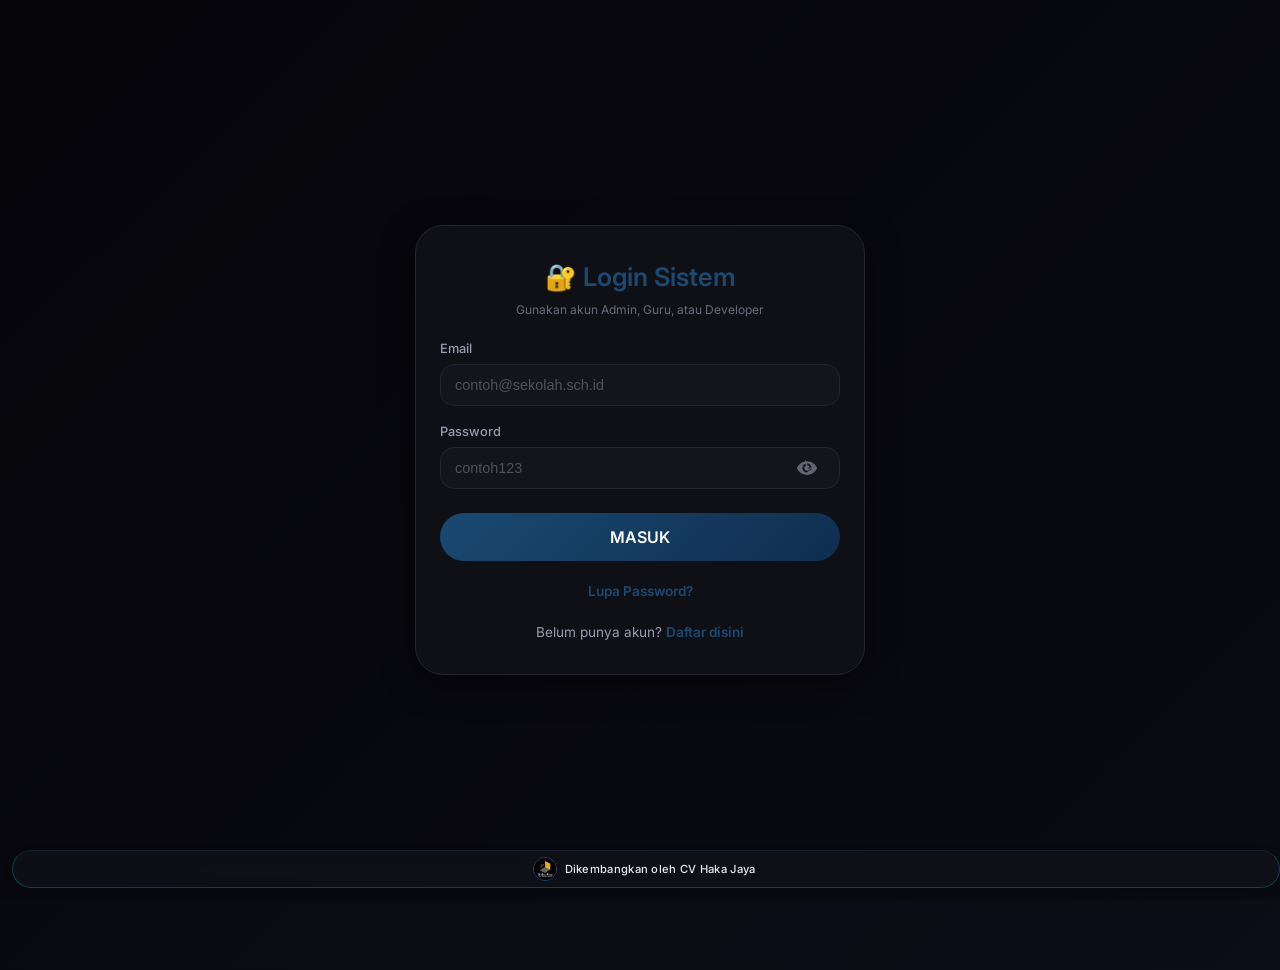
==== commit 3c44871e: "Add files via upload" ====
--- a/index.html
+++ b/index.html
@@ -155,6 +155,27 @@
             font-size: 0.7rem;
         }
         
+        /* Refresh button for codes table */
+        .btn-refresh-codes {
+            background: #2196f3;
+            color: white;
+            border: none;
+            border-radius: 30px;
+            padding: 6px 12px;
+            font-size: 0.75rem;
+            cursor: pointer;
+            transition: all 0.2s;
+            display: inline-flex;
+            align-items: center;
+            gap: 6px;
+            margin-left: 10px;
+        }
+        
+        .btn-refresh-codes:hover {
+            background: #0b7dda;
+            transform: scale(1.02);
+        }
+        
         /* FLOATING BUTTONS - hidden by default, shown for specific roles */
         .floating-chat-btn, 
         .floating-friends-btn, 
@@ -164,15 +185,15 @@
             display: none !important;
         }
         
-        /* AI ASSISTANT BUTTON */
-        #aiAssistantBtn {
+        /* AI ASSISTANT BUTTON - FIXED STYLES */
+        #aiAssistantBtn, .ai-assistant-floating-btn {
             position: fixed;
             bottom: 100px;
             right: 20px;
             width: 56px;
             height: 56px;
             border-radius: 50%;
-            background: linear-gradient(135deg, #00bcd4, #2196f3);
+            background: linear-gradient(135deg, #667eea, #764ba2);
             color: white;
             display: flex;
             align-items: center;
@@ -182,70 +203,12 @@
             z-index: 998;
             border: none;
             font-size: 28px;
-            transition: transform 0.2s;
-        }
-        
-        #aiAssistantBtn:hover {
+            transition: transform 0.2s, box-shadow 0.2s;
+        }
+        
+        #aiAssistantBtn:hover, .ai-assistant-floating-btn:hover {
             transform: scale(1.1);
-        }
-        
-        /* AI CHAT MESSAGES */
-        .ai-message {
-            display: flex;
-            gap: 10px;
-            margin-bottom: 12px;
-        }
-        
-        .ai-message.ai-user {
-            flex-direction: row-reverse;
-        }
-        
-        .ai-avatar {
-            width: 36px;
-            height: 36px;
-            border-radius: 50%;
-            background: linear-gradient(135deg, #00bcd4, #2196f3);
-            display: flex;
-            align-items: center;
-            justify-content: center;
-            font-size: 20px;
-            flex-shrink: 0;
-        }
-        
-        .ai-message.ai-user .ai-avatar {
-            background: var(--primary);
-        }
-        
-        .ai-bubble {
-            background: var(--bg-hover);
-            padding: 10px 15px;
-            border-radius: 18px;
-            max-width: 80%;
-            line-height: 1.5;
-            white-space: pre-wrap;
-        }
-        
-        .ai-message.ai-user .ai-bubble {
-            background: var(--primary);
-            color: white;
-        }
-        
-        .typing-dot {
-            display: inline-block;
-            width: 6px;
-            height: 6px;
-            border-radius: 50%;
-            background: #888;
-            margin: 0 2px;
-            animation: typing 1.4s infinite both;
-        }
-        
-        .typing-dot:nth-child(1) { animation-delay: -0.32s; }
-        .typing-dot:nth-child(2) { animation-delay: -0.16s; }
-        
-        @keyframes typing {
-            0%, 80%, 100% { opacity: 0.3; transform: scale(0.8); }
-            40% { opacity: 1; transform: scale(1.2); }
+            box-shadow: 0 6px 20px rgba(0,0,0,0.4);
         }
         
         /* AI SUMMARY CARD STYLES */
@@ -336,6 +299,26 @@
         .btn-wa:hover {
             background: #128C7E;
             transform: scale(1.05);
+        }
+        
+        /* Reminder Button */
+        .btn-reminder {
+            background: #ff9800;
+            color: white;
+            border: none;
+            border-radius: 30px;
+            padding: 8px 16px;
+            font-size: 0.8rem;
+            cursor: pointer;
+            transition: all 0.2s;
+            display: inline-flex;
+            align-items: center;
+            gap: 8px;
+        }
+        
+        .btn-reminder:hover {
+            background: #f57c00;
+            transform: scale(1.02);
         }
         
         .badge-account {
@@ -443,7 +426,7 @@
                 justify-content: center;
                 padding-bottom: 10px;
             }
-            #aiAssistantBtn {
+            #aiAssistantBtn, .ai-assistant-floating-btn {
                 bottom: 80px;
                 right: 15px;
                 width: 48px;
@@ -556,6 +539,118 @@
         @keyframes spin {
             0% { transform: rotate(0deg); }
             100% { transform: rotate(360deg); }
+        }
+        
+        /* Code row highlight */
+        .code-expiring-soon {
+            background: rgba(255, 152, 0, 0.15);
+            animation: pulse 1s infinite;
+        }
+        
+        @keyframes pulse {
+            0% { opacity: 1; }
+            50% { opacity: 0.7; }
+            100% { opacity: 1; }
+        }
+
+        /* Reminder Panel Styles */
+        .reminder-panel {
+            background: var(--bg-card);
+            border-radius: 16px;
+            padding: 15px 20px;
+            margin-top: 20px;
+            border: 1px solid var(--border);
+            border-left: 4px solid #ff9800;
+        }
+        
+        .reminder-panel h4 {
+            margin: 0 0 10px 0;
+            display: flex;
+            align-items: center;
+            gap: 10px;
+        }
+        
+        .reminder-status {
+            display: flex;
+            align-items: center;
+            gap: 15px;
+            flex-wrap: wrap;
+            justify-content: space-between;
+        }
+        
+        .reminder-badge-active {
+            background: #4caf50;
+            color: white;
+            padding: 4px 12px;
+            border-radius: 20px;
+            font-size: 12px;
+        }
+        
+        .reminder-badge-inactive {
+            background: #f44336;
+            color: white;
+            padding: 4px 12px;
+            border-radius: 20px;
+            font-size: 12px;
+        }
+
+        /* AI CHAT MESSAGES */
+        .ai-message {
+            display: flex;
+            gap: 10px;
+            margin-bottom: 12px;
+        }
+        
+        .ai-message.ai-user {
+            flex-direction: row-reverse;
+        }
+        
+        .ai-avatar {
+            width: 36px;
+            height: 36px;
+            border-radius: 50%;
+            background: linear-gradient(135deg, #667eea, #764ba2);
+            display: flex;
+            align-items: center;
+            justify-content: center;
+            font-size: 20px;
+            flex-shrink: 0;
+        }
+        
+        .ai-message.ai-user .ai-avatar {
+            background: var(--primary);
+        }
+        
+        .ai-bubble {
+            background: var(--bg-hover);
+            padding: 10px 15px;
+            border-radius: 18px;
+            max-width: 80%;
+            line-height: 1.5;
+            white-space: pre-wrap;
+        }
+        
+        .ai-message.ai-user .ai-bubble {
+            background: var(--primary);
+            color: white;
+        }
+        
+        .typing-dot {
+            display: inline-block;
+            width: 6px;
+            height: 6px;
+            border-radius: 50%;
+            background: #888;
+            margin: 0 2px;
+            animation: typing 1.4s infinite both;
+        }
+        
+        .typing-dot:nth-child(1) { animation-delay: -0.32s; }
+        .typing-dot:nth-child(2) { animation-delay: -0.16s; }
+        
+        @keyframes typing {
+            0%, 80%, 100% { opacity: 0.3; transform: scale(0.8); }
+            40% { opacity: 1; transform: scale(1.2); }
         }
     </style>
 </head>
@@ -792,7 +887,7 @@
                 </div>
             </div>
             <div class="chart-container" style="margin-bottom:20px;"><div style="background:var(--bg-card); border-radius:20px; padding:15px;"><h4 style="margin:0 0 10px 0;">📊 Ringkasan Hari Ini</h4><div style="max-width:250px; margin:0 auto;"><canvas id="attendanceDonutChart" style="max-height:200px;"></canvas></div><div id="todayStatsText" class="text-small text-center" style="margin-top:10px;"></div></div></div>
-            <div class="table-container"><table><thead><tr><th>Foto</th><th>Waktu</th><th>ID FP</th><th>Nama</th><th>Kelas</th><th>Jurusan</th><th>Status</th><th>Aksi</th><tr></thead><tbody id="tbody-attendance"><tr><td colspan="8">Memuat data...<\/td><\/tr></tbody></table></div>
+            <div class="table-container"><table><thead><tr><th>Foto</th><th>Waktu</th><th>ID FP</th><th>Nama</th><th>Kelas</th><th>Jurusan</th><th>Status</th><th>Aksi</th></tr></thead><tbody id="tbody-attendance"><tr><td colspan="8">Memuat data...<\/td><\/tr></tbody></table></div>
         </div>
 
         <!-- TAB STAFF ATTENDANCE (Absensi Staff) - Dengan Filter Periode Lengkap -->
@@ -842,7 +937,7 @@
                             <th style="padding:14px 12px;">Jabatan</th>
                             <th style="padding:14px 12px;">Status</th>
                             <th style="padding:14px 12px;">Aksi</th>
-                          </tr>
+                           </td>
                     </thead>
                     <tbody id="tbody-staff-attendance">
                         <tr><td colspan="9" style="text-align:center; padding:40px;">⏳ Memuat data...<\/td><\/tr>
@@ -855,28 +950,69 @@
         <div id="tab-students" class="tab-content role-admin role-guru role-developer">
             <div class="controls-bar"><div style="display:flex; gap:10px; flex-wrap:wrap; width:100%;"><input type="hidden" id="editMode" value="add"><div class="filter-group"><label>ID FP:</label><input type="number" id="newId" placeholder="ID" style="width:80px;"></div><div class="filter-group"><label>Nama:</label><input type="text" id="newNama" placeholder="Nama Siswa" style="width:200px;"></div><div class="filter-group"><label>Kelas:</label><select id="newKelas"></select></div><div class="filter-group"><label>Jurusan:</label><select id="newJurusan"></select></div><div class="filter-group"><label>Delay:</label><select id="delayUnit"><option value="minutes">Menit</option><option value="hours">Jam</option></select></div><div class="filter-group" id="delayMinutesGroup"><input type="number" id="delayMinutesValue" value="60" style="width:70px;"><span>menit</span></div><div class="filter-group" id="delayHoursGroup" style="display:none;"><select id="delayHoursValue"></select><span>jam</span></div><input type="hidden" id="newDelay" value="60"><button class="btn-action role-guru role-admin" id="btnSaveStudent" onclick="saveStudent()">➕ Simpan Siswa</button><button class="btn-action btn-danger hidden role-guru role-admin" id="btnCancelStudent" onclick="resetStudentForm()">Batal</button></div></div>
             <div class="controls-bar"><div class="filter-group"><label>Kelas:</label><select id="filterStudentKelas" onchange="renderStudentsTable()"><option value="all">Semua</option></select></div><div class="filter-group"><label>Jurusan:</label><select id="filterStudentJurusan" onchange="renderStudentsTable()"><option value="all">Semua</option></select></div><div class="search-box"><input type="text" id="searchStudentName" placeholder="🔍 Cari nama siswa..." oninput="renderStudentsTable()"></div></div>
-            <div class="table-container"><td><thead><tr><th>Foto</th><th>ID FP</th><th>Nama</th><th>Kelas</th><th>Jurusan</th><th>Delay</th><th>Aksi</th></tr></thead><tbody id="tbody-students"><tr><td colspan="7">Memuat data...<\/td><\/tr></tbody></table></div>
+            <div class="table-container"><tr><thead><tr><th>Foto</th><th>ID FP</th><th>Nama</th><th>Kelas</th><th>Jurusan</th><th>Delay</th><th>Aksi</th></tr></thead><tbody id="tbody-students"><tr><td colspan="7">Memuat data...<\/td><\/tr></tbody></table></div>
         </div>
 
         <!-- TAB STAFF (Data Staff) -->
         <div id="tab-staff" class="tab-content role-developer role-admin" style="display: none;">
             <div class="controls-bar"><div style="display:flex; gap:10px; flex-wrap:wrap; width:100%;"><input type="hidden" id="staffEditMode" value="add"><div class="filter-group"><label>ID:</label><input type="text" id="staffId" placeholder="ID" style="width:80px;"></div><div class="filter-group"><label>Nama:</label><input type="text" id="staffNama" placeholder="Nama Lengkap" style="width:180px;"></div><div class="filter-group"><label>Jabatan:</label><select id="staffJabatan"><option value="guru">👨‍🏫 Guru</option><option value="kepala_sekolah">👑 Kepala Sekolah</option><option value="wakil_kepala">📋 Wakil Kepala</option><option value="staff_tu">📁 Staff TU</option><option value="pustakawan">📚 Pustakawan</option><option value="laboran">🔬 Laboran</option><option value="security">🛡️ Security</option><option value="kebersihan">🧹 Kebersihan</option></select></div><div class="filter-group"><label>Departemen:</label><select id="staffDepartemen"><option value="">-- Pilih --</option><option value="akademik">Akademik</option><option value="kesiswaan">Kesiswaan</option><option value="humas">Humas</option><option value="sapras">Sapras</option><option value="kurikulum">Kurikulum</option></select></div><div class="filter-group"><label>No. HP:</label><input type="tel" id="staffNoHp" placeholder="No. HP" style="width:120px;"></div><div class="filter-group"><label>Email:</label><input type="email" id="staffEmail" placeholder="Email" style="width:180px;"></div><button class="btn-action role-guru role-admin" id="btnSaveStaff" onclick="saveStaff()">➕ Simpan</button><button class="btn-action btn-danger hidden" id="btnCancelStaff" onclick="resetStaffForm()">Batal</button></div></div>
-            <div class="table-container"><table><thead><tr><th>Foto</th><th>ID</th><th>Nama</th><th>Jabatan</th><th>Departemen</th><th>No. HP</th><th>Aksi</th></tr></thead><tbody id="tbody-staff"><tr><td colspan="7" style="text-align:center; padding:30px;">⏳ Memuat data...<\/td><\/tr></tbody></table></div>
+            <div class="table-container"></table><thead><tr><th>Foto</th><th>ID</th><th>Nama</th><th>Jabatan</th><th>Departemen</th><th>No. HP</th><th>Aksi</th></tr></thead><tbody id="tbody-staff"><tr><td colspan="7" style="text-align:center; padding:30px;">⏳ Memuat data...<\/td><\/tr></tbody></table></div>
         </div>
 
-        <!-- TAB USERS - MANAJEMEN USER -->
+        <!-- TAB USERS - MANAJEMEN USER (DENGAN TOMBOL REFRESH) -->
         <div id="tab-users" class="tab-content role-developer role-admin role-guru" style="display: none;">
-            <div class="controls-bar"><h4>🔑 Generate Kode Pendaftaran</h4></div>
-            <div class="key-box"><div style="flex:1;"><div style="margin-bottom:10px;"><label><input type="radio" name="genTarget" value="siswa" checked onchange="toggleGenerateInput()"> 👨‍🎓 Untuk Siswa</label><label class="role-admin role-developer" style="display: inline-block;"><input type="radio" name="genTarget" value="staff" onchange="toggleGenerateInput()"> 👥 Untuk Staff (Guru/Karyawan)</label></div><div id="group-select-siswa"><select id="selectStudentForCode"><option value="">-- Pilih Siswa --</option></select></div><div id="group-select-staff" style="display: none;"><select id="selectStaffForCode" style="width:100%; padding:8px; border-radius:8px; border:1px solid var(--border); background:var(--bg-input); color:var(--text-primary);"><option value="">-- Pilih Staff --</option></select></div><small class="text-small" id="gen-desc">🔒 Kode akan dikunci ke ID Siswa terpilih.</small></div><button class="btn-action btn-secondary" onclick="generateRegistrationCode()">✨ Generate Kode</button></div>
+            <div class="controls-bar">
+                <h4>🔑 Generate Kode Pendaftaran</h4>
+                <button id="refreshCodesTableBtn" class="btn-refresh-codes" onclick="refreshCodesTable()" style="margin-left: auto;">🔄 Refresh Kode</button>
+            </div>
+            <div class="key-box">
+                <div style="flex:1;">
+                    <div style="margin-bottom:10px;">
+                        <label><input type="radio" name="genTarget" value="siswa" checked onchange="toggleGenerateInput()"> 👨‍🎓 Untuk Siswa</label>
+                        <label class="role-admin role-developer" style="display: inline-block;"><input type="radio" name="genTarget" value="staff" onchange="toggleGenerateInput()"> 👥 Untuk Staff (Guru/Karyawan)</label>
+                    </div>
+                    <div id="group-select-siswa">
+                        <select id="selectStudentForCode"><option value="">-- Pilih Siswa --</option></select>
+                    </div>
+                    <div id="group-select-staff" style="display: none;">
+                        <select id="selectStaffForCode" style="width:100%; padding:8px; border-radius:8px; border:1px solid var(--border); background:var(--bg-input); color:var(--text-primary);"><option value="">-- Pilih Staff --</option></select>
+                    </div>
+                    <small class="text-small" id="gen-desc">🔒 Kode akan dikunci ke ID Siswa terpilih.</small>
+                </div>
+                <button class="btn-action btn-secondary" onclick="generateRegistrationCode()">✨ Generate Kode</button>
+            </div>
             <div id="generatedKeyDisplay" style="display:none;"></div>
-            <h4>📋 Daftar Kode Aktif</h4>
-            <div class="table-container"><td><thead><tr><th>Kode</th><th>Status</th><th>Dibuat</th><th>Pengguna</th><th>Aksi</th></tr></thead><tbody id="tbody-codes"></tbody></table></div>
+            
+            <!-- Statistik Kode -->
+            <div id="codesStats" style="margin-top: 10px;"></div>
+            
+            <!-- Header dengan refresh manual -->
+            <div style="display: flex; justify-content: space-between; align-items: center; margin: 15px 0 10px 0;">
+                <h4>📋 Daftar Kode Aktif</h4>
+                <button class="btn-refresh-codes" onclick="refreshCodesTable()">🔄 Refresh Tabel Kode</button>
+            </div>
+            <div class="table-container">
+                <table style="width:100%; border-collapse:collapse;">
+                    <thead>
+                        <tr style="background:var(--bg-hover);">
+                            <th style="padding:12px;">Kode</th>
+                            <th style="padding:12px;">Status</th>
+                            <th style="padding:12px;">Dibuat</th>
+                            <th style="padding:12px;">Pengguna</th>
+                            <th style="padding:12px;">Aksi</th>
+                        </tr>
+                    </thead>
+                    <tbody id="tbody-codes">
+                        <tr><td colspan="5" style="text-align:center; padding:30px;">⏳ Memuat daftar kode...</td></tr>
+                    </tbody>
+                </table>
+            </div>
             <div class="controls-bar"><h4>👥 Daftar Pengguna</h4><div class="search-box"><input type="text" id="searchUser" placeholder="🔍 Cari user..." oninput="renderUsersTable()"></div></div>
             <div class="table-container"><table style="width:100%; border-collapse:collapse;"><thead><tr style="background:var(--bg-hover);"><th style="padding:12px;">Foto</th><th style="padding:12px;">Nama</th><th style="padding:12px;">Email</th><th style="padding:12px;">Role</th><th style="padding:12px;">Detail</th><th style="padding:12px;">Aksi</th></tr></thead><tbody id="tbody-users"><tr><td colspan="6" style="text-align:center; padding:40px;">⏳ Memuat data pengguna...<\/td><\/tr></tbody></table></div>
         </div>
 
         <!-- TAB REKAP -->
-        <div id="tab-rekap" class="tab-content"><div class="controls-bar"><div class="filter-group"><label>📅 Periode:</label><select id="rekapPeriod" onchange="loadRekap()"><option value="minggu">Minggu Ini</option><option value="bulan">Bulan Ini</option><option value="semester">Semester Ini</option><option value="custom">Custom Range</option></select></div><div id="customRangeGroup" style="display:none; gap:10px;"><input type="date" id="rekapStartDate"><span>s/d</span><input type="date" id="rekapEndDate"></div><div style="margin-left:auto; display:flex; gap:10px;"><button class="btn-action btn-success" onclick="exportRekapToExcel()">📥 Excel</button><button class="btn-action btn-primary" onclick="exportRekapToPDF()">📄 PDF</button></div></div><div class="chart-container" style="margin-bottom:25px;"><div style="display:flex; flex-wrap:wrap; gap:20px;"><div style="flex:1; min-width:250px;"><canvas id="rekapPieChart" style="max-height:300px;"></canvas><p class="text-small text-center">Distribusi Status</p></div><div style="flex:2; min-width:300px;"><canvas id="rekapBarChart" style="max-height:300px;"></canvas><p class="text-small text-center">Absensi per Hari</p></div></div></div><div class="table-container"><tr><thead><tr><th>No</th><th>ID FP</th><th>Nama</th><th>Kelas</th><th>Jurusan</th><th>Total Hari</th><th>Hadir</th><th>Sakit</th><th>Izin</th><th>Alpha</th><th>Persentase</th><th>Status</th></tr></thead><tbody id="rekapTbody"><tr><td colspan="12">Memuat data...<\/td><\/tr></tbody></table></div><div class="rekap-per-siswa-container" id="rekapPerSiswaContainer" style="margin-top:30px; display:none;"><div class="section-title" style="display:flex; justify-content:space-between; align-items:center; flex-wrap:wrap; gap:10px; margin-bottom:20px;"><span>📋 Detail Rekap Per Siswa</span><div style="display:flex; gap:10px;"><button class="btn-action btn-success" onclick="exportCurrentRekapPerSiswaToExcel()">📥 Export Excel</button><button class="btn-action btn-primary" onclick="exportCurrentRekapPerSiswaToPDF()">📄 Export PDF</button></div></div><div class="rekap-per-siswa-select-wrapper"><select id="rekapPerSiswaSelect"><option value="">-- Pilih Siswa --</option></select></div><div class="rekap-per-siswa-period-wrapper"><div style="display:flex; gap:10px; align-items:center; flex-wrap:wrap;"><label style="font-weight:500;">📅 Periode:</label><select id="rekapPerSiswaPeriod"><option value="minggu">📆 Minggu Ini</option><option value="bulan">📅 Bulan Ini</option><option value="semester">📚 Semester Ini</option><option value="tahun">🗓️ Tahun Ini</option><option value="pertama">⭐ Pertama Kali Absensi</option><option value="custom">📅 Custom Range</option></select><div id="rekapPerSiswaCustomRange" style="display:none; gap:10px; align-items:center; flex-wrap:wrap;"><input type="date" id="rekapPerSiswaStartDate"><span>s/d</span><input type="date" id="rekapPerSiswaEndDate"></div><button class="btn-action btn-primary" onclick="loadRekapPerSiswa()">🔍 Tampilkan Rekap</button></div></div><div id="rekapPerSiswaPeriodLabel" class="text-small" style="margin-bottom:15px; color:var(--text-muted); text-align:center;"></div><div id="rekapPerSiswaContent"><div style="text-align:center; padding:40px; color:var(--text-muted);">👈 Pilih siswa, pilih periode, lalu klik "Tampilkan Rekap" untuk melihat detail absensi per siswa</div></div></div></div>
+        <div id="tab-rekap" class="tab-content"><div class="controls-bar"><div class="filter-group"><label>📅 Periode:</label><select id="rekapPeriod" onchange="loadRekap()"><option value="minggu">Minggu Ini</option><option value="bulan">Bulan Ini</option><option value="semester">Semester Ini</option><option value="custom">Custom Range</option></select></div><div id="customRangeGroup" style="display:none; gap:10px;"><input type="date" id="rekapStartDate"><span>s/d</span><input type="date" id="rekapEndDate"></div><div style="margin-left:auto; display:flex; gap:10px;"><button class="btn-action btn-success" onclick="exportRekapToExcel()">📥 Excel</button><button class="btn-action btn-primary" onclick="exportRekapToPDF()">📄 PDF</button></div></div><div class="chart-container" style="margin-bottom:25px;"><div style="display:flex; flex-wrap:wrap; gap:20px;"><div style="flex:1; min-width:250px;"><canvas id="rekapPieChart" style="max-height:300px;"></canvas><p class="text-small text-center">Distribusi Status</p></div><div style="flex:2; min-width:300px;"><canvas id="rekapBarChart" style="max-height:300px;"></canvas><p class="text-small text-center">Absensi per Hari</p></div></div></div><div class="table-container"><table><thead><tr><th>No</th><th>ID FP</th><th>Nama</th><th>Kelas</th><th>Jurusan</th><th>Total Hari</th><th>Hadir</th><th>Sakit</th><th>Izin</th><th>Alpha</th><th>Persentase</th><th>Status</th></tr></thead><tbody id="rekapTbody"><tr><td colspan="12">Memuat data...<\/td><\/tr></tbody></table></div><div class="rekap-per-siswa-container" id="rekapPerSiswaContainer" style="margin-top:30px; display:none;"><div class="section-title" style="display:flex; justify-content:space-between; align-items:center; flex-wrap:wrap; gap:10px; margin-bottom:20px;"><span>📋 Detail Rekap Per Siswa</span><div style="display:flex; gap:10px;"><button class="btn-action btn-success" onclick="exportCurrentRekapPerSiswaToExcel()">📥 Export Excel</button><button class="btn-action btn-primary" onclick="exportCurrentRekapPerSiswaToPDF()">📄 Export PDF</button></div></div><div class="rekap-per-siswa-select-wrapper"><select id="rekapPerSiswaSelect"><option value="">-- Pilih Siswa --</option></select></div><div class="rekap-per-siswa-period-wrapper"><div style="display:flex; gap:10px; align-items:center; flex-wrap:wrap;"><label style="font-weight:500;">📅 Periode:</label><select id="rekapPerSiswaPeriod"><option value="minggu">📆 Minggu Ini</option><option value="bulan">📅 Bulan Ini</option><option value="semester">📚 Semester Ini</option><option value="tahun">🗓️ Tahun Ini</option><option value="pertama">⭐ Pertama Kali Absensi</option><option value="custom">📅 Custom Range</option></select><div id="rekapPerSiswaCustomRange" style="display:none; gap:10px; align-items:center; flex-wrap:wrap;"><input type="date" id="rekapPerSiswaStartDate"><span>s/d</span><input type="date" id="rekapPerSiswaEndDate"></div><button class="btn-action btn-primary" onclick="loadRekapPerSiswa()">🔍 Tampilkan Rekap</button></div></div><div id="rekapPerSiswaPeriodLabel" class="text-small" style="margin-bottom:15px; color:var(--text-muted); text-align:center;"></div><div id="rekapPerSiswaContent"><div style="text-align:center; padding:40px; color:var(--text-muted);">👈 Pilih siswa, pilih periode, lalu klik "Tampilkan Rekap" untuk melihat detail absensi per siswa</div></div></div></div>
 
         <!-- TAB FRIENDS -->
         <div id="tab-friends" class="tab-content"><div class="friends-container"><div class="friends-search-section"><h4>🔍 Cari Teman</h4><div class="search-box" style="display:flex; gap:10px;"><input type="email" id="searchFriendEmail" placeholder="Cari berdasarkan email..." style="flex:1;"><button class="btn-action btn-primary" onclick="searchUserByEmail()">Cari</button></div><div id="searchResult" style="margin-top:10px; display:none;"></div></div><hr><div class="friends-requests-section"><h4>📨 Permintaan Pertemanan <span id="friendRequestBadge" class="request-badge" style="display:none;">0</span></h4><div id="friendRequestsList" class="friends-list"><p class="text-small">Tidak ada permintaan</p></div></div><hr><div class="friends-list-section"><h4>👥 Daftar Teman <span id="friendsCount" class="count-badge">0</span></h4><div id="friendsList" class="friends-list"><p class="text-small">Belum ada teman</p></div></div></div></div>
@@ -885,13 +1021,150 @@
         <div id="tab-chat" class="tab-content"><div class="chat-header-info" style="margin-bottom:15px;"><h3>💬 Pesan dengan Teman</h3><p class="text-small">Hanya bisa chat dengan teman yang sudah terdaftar.</p></div><div id="chatPanel" class="chat-panel" style="min-height:500px;"><div class="chat-loading" style="text-align:center; padding:40px; color:var(--text-muted);">⏳ Memuat fitur chat...</div></div></div>
 
         <!-- TAB LOGS -->
-        <div id="tab-logs" class="tab-content role-developer role-admin role-wakil role-staff-tu role-guru" style="display: none;"><div class="controls-bar"><div class="filter-group"><label>🔍 Filter Aksi:</label><select id="logActionFilter" onchange="renderLogsTable()"><option value="all">Semua Aksi</option></select></div><div class="filter-group"><label>📅 Mulai:</label><input type="date" id="logStartDate" onchange="renderLogsTable()"></div><div class="filter-group"><label>📅 Sampai:</label><input type="date" id="logEndDate" onchange="renderLogsTable()"></div><button class="btn-action btn-secondary" onclick="renderLogsTable()" style="margin-left:auto;">🔄 Refresh</button></div><div class="table-container"><table id="logsTable"><thead><tr><th>🕒 Waktu</th><th>👤 Pengguna</th><th>🎭 Role</th><th>📌 Aksi</th><th>📝 Detail</th><th>🌐 IP</th></tr></thead><tbody id="logsTbody"><tr><td colspan="6" style="text-align:center; padding:40px;">⏳ Memuat log aktivitas...<\/td><\/tr></tbody></table><div id="logsPagination" style="display:flex; justify-content:center; gap:10px; margin-top:20px;"></div></div></div>
-
-        <!-- TAB CONFIG (Pengaturan) -->
-        <div id="tab-config" class="tab-content role-admin role-guru role-wakil role-staff-tu role-developer" style="display: none;"><div class="guide-container"><h3>⚙️ Pengaturan Sistem</h3><div class="form-group" id="logoSettingGroup"><label>🏫 Logo Sekolah</label><div style="display:flex; align-items:center; gap:20px; flex-wrap:wrap;"><div class="logo-preview-wrapper" onclick="document.getElementById('logoFileInput').click()" style="cursor:pointer;"><img id="schoolLogoPreview" class="school-logo-preview" src="" alt="Logo"><div class="logo-upload-hint">Klik untuk ganti</div></div><div style="flex:1;"><input type="file" id="logoFileInput" hidden accept="image/*" onchange="uploadSchoolLogo(this)"><button class="btn-action btn-danger role-admin" onclick="removeSchoolLogo()" id="btnRemoveLogo" style="display:none;">🗑️ Hapus</button></div></div></div><hr><div class="form-group"><label>🏫 Nama Sekolah</label><div style="display:flex; gap:10px;"><input type="text" id="inputSchoolName" placeholder="Nama Sekolah" style="flex:1;"><button class="btn-action btn-primary role-admin" onclick="saveSchoolName()">Simpan</button></div></div><div class="form-group"><label>📋 Tipe Sekolah</label><div style="display:flex; gap:10px;"><select id="schoolTypeSelect" style="flex:1;"><option value="smp">SMP</option><option value="smk">SMK</option><option value="both">SMP & SMK</option></select><button class="btn-action btn-primary role-admin" id="btnSaveSchoolType" onclick="saveSchoolType()">Simpan</button></div></div><hr><div id="classesManager"><h4>📚 Daftar Kelas</h4><div id="classesList" style="margin-bottom:10px; min-height:50px;"></div><div style="display:flex; gap:10px; flex-wrap:wrap;"><input type="text" id="newClassInput" placeholder="Contoh: VII A, X RPL" style="flex:2;"><button class="btn-action btn-success role-admin" onclick="addClass()">➕ Tambah</button><button class="btn-action btn-primary role-admin" id="btnSaveClasses" onclick="saveClasses()">💾 Simpan</button></div></div><div id="majorsManager" style="display:none;"><h4>🎓 Daftar Jurusan (SMK)</h4><div id="majorsList" style="margin-bottom:10px; min-height:50px;"></div><div style="display:flex; gap:10px;"><input type="text" id="newMajorInput" placeholder="Contoh: RPL, TKJ" style="flex:2;"><button class="btn-action btn-success role-admin" onclick="addMajor()">➕ Tambah</button><button class="btn-action btn-primary role-admin" id="btnSaveMajors" onclick="saveMajors()">💾 Simpan</button></div></div><hr><div class="form-group"><label>⏰ Delay Pulang Global</label><div style="display:flex; gap:10px; flex-wrap:wrap;"><select id="globalDelayUnit"><option value="minutes">Menit</option><option value="hours">Jam</option></select><div id="globalDelayMinutesGroup"><input type="number" id="globalDelayMinutesValue" value="60" style="width:80px;"> menit</div><div id="globalDelayHoursGroup" style="display:none;"><select id="globalDelayHoursValue" style="width:80px;"></select> jam</div><button class="btn-action btn-primary role-admin" onclick="saveGlobalDelay()">Simpan</button></div><div><small>Delay saat ini: <strong id="globalDelayDisplay">60 menit</strong></small></div></div><hr><h4>⏰ Pengaturan Jam Efektif & Hari Libur</h4><div class="form-group"><label>🕒 Batas Waktu Terlambat (Jam Masuk)</label><div style="display:flex; gap:10px;"><input type="time" id="lateThresholdInput" value="07:30" style="width:120px;"><span>Siswa yang scan setelah jam ini akan dianggap TERLAMBAT</span></div></div><div class="form-group"><label>🏠 Minimal Jam Pulang</label><div style="display:flex; gap:10px;"><input type="time" id="minOutTimeInput" value="14:00" style="width:120px;"><span>Scan pulang sebelum jam ini akan mendapat peringatan</span></div></div><div class="form-group"><label>📅 Hari Libur Mingguan</label><div style="display:flex; gap:15px; flex-wrap:wrap;"><label><input type="checkbox" value="0"> Minggu</label><label><input type="checkbox" value="6"> Sabtu</label><label><input type="checkbox" value="1"> Senin</label><label><input type="checkbox" value="2"> Selasa</label><label><input type="checkbox" value="3"> Rabu</label><label><input type="checkbox" value="4"> Kamis</label><label><input type="checkbox" value="5"> Jumat</label></div></div><div class="form-group"><label>📆 Tanggal Libur Khusus</label><div style="display:flex; gap:10px;"><input type="date" id="holidayDateInput"><button class="btn-action btn-secondary" onclick="addHolidayDate()">➕ Tambah</button></div><div id="holidayDatesList" style="margin-top:10px;"></div></div><button class="btn-action btn-primary role-admin" onclick="saveAttendanceSettings()">💾 Simpan Pengaturan</button><div id="sensorStatusPanel" class="sensor-status-container" style="margin-top:20px; display:none;"><div class="sensor-header"><h4>🔍 STATUS 16 SENSOR FINGERPRINT</h4></div><div id="sensorGrid" class="sensor-grid"></div></div><div class="key-box role-admin"><div><strong>⚠️ Reset Data</strong><br><small>Hapus semua data</small></div><button class="btn-action btn-danger" onclick="resetSystemData()">Reset Semua</button></div></div></div>
+        <div id="tab-logs" class="tab-content role-developer role-admin role-wakil role-staff-tu role-guru" style="display: none;"><div class="controls-bar"><div class="filter-group"><label>🔍 Filter Aksi:</label><select id="logActionFilter" onchange="renderLogsTable()"><option value="all">Semua Aksi</option></select></div><div class="filter-group"><label>📅 Mulai:</label><input type="date" id="logStartDate" onchange="renderLogsTable()"></div><div class="filter-group"><label>📅 Sampai:</label><input type="date" id="logEndDate" onchange="renderLogsTable()"></div><button class="btn-action btn-secondary" onclick="renderLogsTable()" style="margin-left:auto;">🔄 Refresh</button></div><div class="table-container"><table id="logsTable"><thead><tr><th>🕒 Waktu</th><th>👤 Pengguna</th><th>🎭 Role</th><th>📌 Aksi</th><th>📝 Detail</th><th>🌐 IP</th></tr></thead><tbody id="logsTbody"><tr><td colspan="6" style="text-align:center; padding:40px;">⏳ Memuat log aktivitas...</td></tr></tbody></table><div id="logsPagination" style="display:flex; justify-content:center; gap:10px; margin-top:20px;"></div></div></div>
+
+        <!-- TAB CONFIG (Pengaturan) - AMAN, hanya untuk role yang diizinkan -->
+        <div id="tab-config" class="tab-content role-admin role-guru role-wakil role-staff-tu role-developer" style="display: none;">
+            <div class="guide-container">
+                <h3>⚙️ Pengaturan Sistem</h3>
+                <div class="form-group" id="logoSettingGroup">
+                    <label>🏫 Logo Sekolah</label>
+                    <div style="display:flex; align-items:center; gap:20px; flex-wrap:wrap;">
+                        <div class="logo-preview-wrapper" onclick="document.getElementById('logoFileInput').click()" style="cursor:pointer;">
+                            <img id="schoolLogoPreview" class="school-logo-preview" src="" alt="Logo">
+                            <div class="logo-upload-hint">Klik untuk ganti</div>
+                        </div>
+                        <div style="flex:1;">
+                            <input type="file" id="logoFileInput" hidden accept="image/*" onchange="uploadSchoolLogo(this)">
+                            <button class="btn-action btn-danger role-admin" onclick="removeSchoolLogo()" id="btnRemoveLogo" style="display:none;">🗑️ Hapus</button>
+                        </div>
+                    </div>
+                </div>
+                <hr>
+                <div class="form-group">
+                    <label>🏫 Nama Sekolah</label>
+                    <div style="display:flex; gap:10px;">
+                        <input type="text" id="inputSchoolName" placeholder="Nama Sekolah" style="flex:1;">
+                        <button class="btn-action btn-primary role-admin" onclick="saveSchoolName()">Simpan</button>
+                    </div>
+                </div>
+                <div class="form-group">
+                    <label>📋 Tipe Sekolah</label>
+                    <div style="display:flex; gap:10px;">
+                        <select id="schoolTypeSelect" style="flex:1;">
+                            <option value="smp">SMP</option>
+                            <option value="smk">SMK</option>
+                            <option value="both">SMP & SMK</option>
+                        </select>
+                        <button class="btn-action btn-primary role-admin" id="btnSaveSchoolType" onclick="saveSchoolType()">Simpan</button>
+                    </div>
+                </div>
+                <hr>
+                <div id="classesManager">
+                    <h4>📚 Daftar Kelas</h4>
+                    <div id="classesList" style="margin-bottom:10px; min-height:50px;"></div>
+                    <div style="display:flex; gap:10px; flex-wrap:wrap;">
+                        <input type="text" id="newClassInput" placeholder="Contoh: VII A, X RPL" style="flex:2;">
+                        <button class="btn-action btn-success role-admin" onclick="addClass()">➕ Tambah</button>
+                        <button class="btn-action btn-primary role-admin" id="btnSaveClasses" onclick="saveClasses()">💾 Simpan</button>
+                    </div>
+                </div>
+                <div id="majorsManager" style="display:none;">
+                    <h4>🎓 Daftar Jurusan (SMK)</h4>
+                    <div id="majorsList" style="margin-bottom:10px; min-height:50px;"></div>
+                    <div style="display:flex; gap:10px;">
+                        <input type="text" id="newMajorInput" placeholder="Contoh: RPL, TKJ" style="flex:2;">
+                        <button class="btn-action btn-success role-admin" onclick="addMajor()">➕ Tambah</button>
+                        <button class="btn-action btn-primary role-admin" id="btnSaveMajors" onclick="saveMajors()">💾 Simpan</button>
+                    </div>
+                </div>
+                <hr>
+                <div class="form-group">
+                    <label>⏰ Delay Pulang Global</label>
+                    <div style="display:flex; gap:10px; flex-wrap:wrap;">
+                        <select id="globalDelayUnit">
+                            <option value="minutes">Menit</option>
+                            <option value="hours">Jam</option>
+                        </select>
+                        <div id="globalDelayMinutesGroup">
+                            <input type="number" id="globalDelayMinutesValue" value="60" style="width:80px;"> menit
+                        </div>
+                        <div id="globalDelayHoursGroup" style="display:none;">
+                            <select id="globalDelayHoursValue" style="width:80px;"></select> jam
+                        </div>
+                        <button class="btn-action btn-primary role-admin" onclick="saveGlobalDelay()">Simpan</button>
+                    </div>
+                    <div><small>Delay saat ini: <strong id="globalDelayDisplay">60 menit</strong></small></div>
+                </div>
+                <hr>
+                <h4>⏰ Pengaturan Jam Efektif & Hari Libur</h4>
+                <div class="form-group">
+                    <label>🕒 Batas Waktu Terlambat (Jam Masuk)</label>
+                    <div style="display:flex; gap:10px;">
+                        <input type="time" id="lateThresholdInput" value="07:30" style="width:120px;">
+                        <span>Siswa yang scan setelah jam ini akan dianggap TERLAMBAT</span>
+                    </div>
+                </div>
+                <div class="form-group">
+                    <label>🏠 Minimal Jam Pulang</label>
+                    <div style="display:flex; gap:10px;">
+                        <input type="time" id="minOutTimeInput" value="14:00" style="width:120px;">
+                        <span>Scan pulang sebelum jam ini akan mendapat peringatan</span>
+                    </div>
+                </div>
+                <div class="form-group">
+                    <label>📅 Hari Libur Mingguan</label>
+                    <div style="display:flex; gap:15px; flex-wrap:wrap;">
+                        <label><input type="checkbox" value="0"> Minggu</label>
+                        <label><input type="checkbox" value="6"> Sabtu</label>
+                        <label><input type="checkbox" value="1"> Senin</label>
+                        <label><input type="checkbox" value="2"> Selasa</label>
+                        <label><input type="checkbox" value="3"> Rabu</label>
+                        <label><input type="checkbox" value="4"> Kamis</label>
+                        <label><input type="checkbox" value="5"> Jumat</label>
+                    </div>
+                </div>
+                <div class="form-group">
+                    <label>📆 Tanggal Libur Khusus</label>
+                    <div style="display:flex; gap:10px;">
+                        <input type="date" id="holidayDateInput">
+                        <button class="btn-action btn-secondary" onclick="addHolidayDate()">➕ Tambah</button>
+                    </div>
+                    <div id="holidayDatesList" style="margin-top:10px;"></div>
+                </div>
+                <button class="btn-action btn-primary role-admin" onclick="saveAttendanceSettings()">💾 Simpan Pengaturan</button>
+                
+                <!-- PANEL PENGINGAT WHATSAPP - FITUR BARU -->
+                <div class="reminder-panel">
+                    <h4>🔔 Pengingat Absensi WhatsApp</h4>
+                    <div class="reminder-status">
+                        <div>
+                            <span class="reminder-badge-active" id="reminderStatusBadge">🟢 Aktif</span>
+                            <span style="margin-left: 10px; font-size: 12px;" id="reminderTimeInfo">Pengiriman: 06:00 - 12:00</span>
+                        </div>
+                        <button class="btn-reminder" onclick="triggerManualReminder()">
+                            📱 Kirim Pengingat Sekarang
+                        </button>
+                    </div>
+                    <div class="text-small" style="margin-top: 12px; color: var(--text-muted);">
+                        ⚡ Sistem akan mengirim pengingat otomatis setiap jam 6-12 jika ada user belum absen 5 menit setelah jam masuk.<br>
+                        📱 Notifikasi dikirim ke WhatsApp user yang nomornya sudah terdaftar di database.
+                    </div>
+                </div>
+                
+                <div id="sensorStatusPanel" class="sensor-status-container" style="margin-top:20px; display:none;">
+                    <div class="sensor-header"><h4>🔍 STATUS 16 SENSOR FINGERPRINT</h4></div>
+                    <div id="sensorGrid" class="sensor-grid"></div>
+                </div>
+                <div class="key-box role-admin">
+                    <div><strong>⚠️ Reset Data</strong><br><small>Hapus semua data</small></div>
+                    <button class="btn-action btn-danger" onclick="resetSystemData()">Reset Semua</button>
+                </div>
+            </div>
+        </div>
 
         <!-- TAB GUIDE -->
-        <div id="tab-guide" class="tab-content role-admin role-guru role-developer"><div class="guide-container"><h3>📘 Panduan Sistem Absensi Fingerprint</h3><p class="text-small">Sistem Absensi berbasis sidik jari dengan ESP32 dan real-time monitoring</p><details open><summary>1. 📝 Pendaftaran Akun</summary><div class="guide-box"><h4>Cara Mendaftar sebagai Siswa:</h4><ol><li>Pastikan Anda sudah terdaftar di database siswa (ID Fingerprint sudah ada)</li><li>Klik "Daftar disini" pada halaman login</li><li>Pilih role "Siswa"</li><li>Masukkan ID Fingerprint yang diberikan guru</li><li>Masukkan Email dan Password (minimal 6 karakter)</li><li>Masukkan Kode Pendaftaran yang diberikan guru (bisa scan QR)</li><li>Klik "DAFTAR" dan tunggu konfirmasi</li></ol><h4>Cara Mendaftar sebagai Staff (Guru/Karyawan):</h4><ol><li>Klik "Daftar disini" pada halaman login</li><li>Pilih role "Staff"</li><li><strong>WAJIB mengisi ID Staff</strong> sesuai dengan yang tertera pada QR Code atau dari Admin</li><li>ID Staff akan DIVALIDASI dengan kode registrasi</li><li>Masukkan Email dan Password (minimal 6 karakter)</li><li>Masukkan Kode Pendaftaran Staff dari Admin (bisa scan QR)</li><li>Klik "DAFTAR" dan tunggu konfirmasi</li></ol><p class="text-small" style="color:#ff9800; margin-top:10px;">⚠️ <strong>Penting:</strong> ID Staff yang diinput akan dicocokkan dengan kode. Jika tidak sesuai, registrasi akan ditolak!</p></div></details><details><summary>2. 🔐 Login & Keamanan</summary><div class="guide-box"><h4>Cara Login:</h4><ol><li>Masukkan Email dan Password yang sudah didaftarkan</li><li>Klik tombol "MASUK"</li></ol><h4>Lupa Password?</h4><ol><li>Klik "Lupa Password?" di halaman login</li><li>Masukkan email yang terdaftar</li><li>Klik "Kirim Link"</li></ol></div></details><details><summary>3. 🤖 AI Assistant (Chat dengan AI)</summary><div class="guide-box"><h4>Perintah yang Didukung:</h4><ul><li><strong>📊 Data Siswa:</strong> "data siswa miftah", "id 1 siapa", "siswa kelas X", "siswa kelas X jurusan RPL"</li><li><strong>📈 Rekap & Statistik:</strong> "rekap miftah", "siswa paling prestasi", "statistik"</li><li><strong>✏️ Manajemen Data (Admin/Guru):</strong> "buat data siswa baru nama Titin id 8 kelas X jurusan Dev", "update siswa id 8 delay 90", "hapus siswa id 8"</li><li><strong>💬 Bantuan:</strong> "bantuan" atau "help"</li></ul><p>Klik tombol 💬 di pojok kanan bawah untuk membuka AI Assistant!</p></div></details><details><summary>4. 📱 Notifikasi WhatsApp</summary><div class="guide-box"><h4>Notifikasi Otomatis ke Orang Tua:</h4><ul><li>✅ Saat siswa masuk sekolah</li><li>⚠️ Jika siswa terlambat</li><li>🏠 Saat siswa pulang sekolah</li><li>❌ Jika siswa tidak hadir (Alpha)</li></ul><p>Admin/Guru dapat mengatur nomor WhatsApp orang tua di menu Data Siswa.</p></div></details><details><summary>5. 📝 Izin Online</summary><div class="guide-box"><h4>Cara Mengajukan Izin:</h4><ol><li>Buka tab "Izin Online"</li><li>Klik "Ajukan Izin Baru"</li><li>Pilih jenis izin (Sakit/Keperluan)</li><li>Isi tanggal dan alasan</li><li>Upload surat/dokumen pendukung (opsional)</li><li>Klik "Ajukan Izin"</li></ol><p>Guru/Admin akan menyetujui atau menolak izin yang diajukan.</p></div></details><details><summary>6. 👥 Manajemen Staff</summary><div class="guide-box"><h4>Cara Mengelola Guru/Karyawan:</h4><ol><li>Buka tab "Data Staff"</li><li>Isi form ID, Nama, Jabatan, dll</li><li>Klik "Simpan" untuk menambah staff</li><li>Klik tombol 👤 untuk membuat akun user untuk staff</li></ol><h4>Absensi Staff:</h4><ol><li>Buka tab "Absensi Staff"</li><li>Klik "Absen Masuk Staff" untuk absen masuk</li><li>Klik "Absen Pulang Staff" untuk absen pulang</li><li>Export data ke Excel jika diperlukan</li></ol></div></details><div class="guide-footer"><hr><div class="text-small" style="text-align:center;"><p>📱 Sistem Absensi IoT - Fingerprint & Real-time</p><p>Dikembangkan oleh CV Haka Jaya | Versi 6.0 | © 2026</p></div></div></div></div>
+        <div id="tab-guide" class="tab-content role-admin role-guru role-developer"><div class="guide-container"><h3>📘 Panduan Sistem Absensi Fingerprint</h3><p class="text-small">Sistem Absensi berbasis sidik jari dengan ESP32 dan real-time monitoring</p><details open><summary>1. 📝 Pendaftaran Akun</summary><div class="guide-box"><h4>Cara Mendaftar sebagai Siswa:</h4><ol><li>Pastikan Anda sudah terdaftar di database siswa (ID Fingerprint sudah ada)</li><li>Klik "Daftar disini" pada halaman login</li><li>Pilih role "Siswa"</li><li>Masukkan ID Fingerprint yang diberikan guru</li><li>Masukkan Email dan Password (minimal 6 karakter)</li><li>Masukkan Kode Pendaftaran yang diberikan guru (bisa scan QR)</li><li>Klik "DAFTAR" dan tunggu konfirmasi</li></ol><h4>Cara Mendaftar sebagai Staff (Guru/Karyawan):</h4><ol><li>Klik "Daftar disini" pada halaman login</li><li>Pilih role "Staff"</li><li><strong>WAJIB mengisi ID Staff</strong> sesuai dengan yang tertera pada QR Code atau dari Admin</li><li>ID Staff akan DIVALIDASI dengan kode registrasi</li><li>Masukkan Email dan Password (minimal 6 karakter)</li><li>Masukkan Kode Pendaftaran Staff dari Admin (bisa scan QR)</li><li>Klik "DAFTAR" dan tunggu konfirmasi</li></ol><p class="text-small" style="color:#ff9800; margin-top:10px;">⚠️ <strong>Penting:</strong> ID Staff yang diinput akan dicocokkan dengan kode. Jika tidak sesuai, registrasi akan ditolak!</p></div></details><details><summary>2. 🔐 Login & Keamanan</summary><div class="guide-box"><h4>Cara Login:</h4><ol><li>Masukkan Email dan Password yang sudah didaftarkan</li><li>Klik tombol "MASUK"</li></ol><h4>Lupa Password?</h4><ol><li>Klik "Lupa Password?" di halaman login</li><li>Masukkan email yang terdaftar</li><li>Klik "Kirim Link"</li></ol></div></details><details><summary>3. 🤖 AI Assistant (Chat dengan AI)</summary><div class="guide-box"><h4>Perintah yang Didukung:</h4><ul><li><strong>📊 Data Siswa:</strong> "data siswa miftah", "id 1 siapa", "siswa kelas X", "siswa kelas X jurusan RPL"</li><li><strong>📈 Rekap & Statistik:</strong> "rekap miftah", "siswa paling prestasi", "statistik"</li><li><strong>✏️ Manajemen Data (Admin/Guru):</strong> "buat data siswa baru nama Titin id 8 kelas X jurusan Dev", "update siswa id 8 delay 90", "hapus siswa id 8"</li><li><strong>💬 Bantuan:</strong> "bantuan" atau "help"</li></ul><p>Klik tombol 🤖 di pojok kanan bawah untuk membuka AI Assistant!</p></div></details><details><summary>4. 📱 Notifikasi WhatsApp & Pengingat</summary><div class="guide-box"><h4>Notifikasi Otomatis:</h4><ul><li>✅ Saat siswa masuk sekolah</li><li>⚠️ Jika siswa terlambat</li><li>🏠 Saat siswa pulang sekolah</li><li>❌ Jika siswa tidak hadir (Alpha)</li></ul><h4>🔔 Pengingat Absensi (Fitur Baru!):</h4><ul><li>Sistem akan mengirim pengingat otomatis jika belum absen 5 menit setelah jam masuk</li><li>Pengingat dikirim ke WhatsApp semua role (Siswa, Guru, Staff) yang nomornya terdaftar</li><li>Admin/Guru bisa mengirim pengingat manual di menu Pengaturan → "Kirim Pengingat Sekarang"</li><li>Pengingat hanya aktif pada jam 06:00 - 12:00 dan tidak di hari libur</li></ul><p class="text-small" style="color:#4caf50; margin-top:8px;">💡 Pastikan nomor WhatsApp sudah terdaftar di database (Data Siswa → Tombol WA / Data Staff → Tombol WA)</p></div></details><details><summary>5. 📝 Izin Online</summary><div class="guide-box"><h4>Cara Mengajukan Izin:</h4><ol><li>Buka tab "Izin Online"</li><li>Klik "Ajukan Izin Baru"</li><li>Pilih jenis izin (Sakit/Keperluan)</li><li>Isi tanggal dan alasan</li><li>Upload surat/dokumen pendukung (opsional)</li><li>Klik "Ajukan Izin"</li></ol><p>Guru/Admin akan menyetujui atau menolak izin yang diajukan.</p></div></details><details><summary>6. 👥 Manajemen Staff</summary><div class="guide-box"><h4>Cara Mengelola Guru/Karyawan:</h4><ol><li>Buka tab "Data Staff"</li><li>Isi form ID, Nama, Jabatan, dll</li><li>Klik "Simpan" untuk menambah staff</li><li>Klik tombol 👤 untuk membuat akun user untuk staff</li><li>Klik tombol 📱 untuk mengatur nomor WhatsApp staff</li></ol><h4>Absensi Staff:</h4><ol><li>Buka tab "Absensi Staff"</li><li>Klik "Absen Masuk Staff" untuk absen masuk</li><li>Klik "Absen Pulang Staff" untuk absen pulang</li><li>Export data ke Excel jika diperlukan</li></ol></div></details><div class="guide-footer"><hr><div class="text-small" style="text-align:center;"><p>📱 Sistem Absensi IoT - Fingerprint & Real-time</p><p>Dikembangkan oleh CV Haka Jaya | Versi 6.1 | © 2026</p></div></div></div></div>
         
         <!-- TAB ANNOUNCEMENT LIST -->
         <div id="tab-announcement_list" class="tab-content role-admin role-guru role-developer"><div class="guide-container"><h3>📋 Daftar Semua Pengumuman</h3><div style="margin-bottom:15px;"><button class="btn-action btn-primary" onclick="openAnnouncementModal()">➕ Buat Pengumuman Baru</button></div><div id="fullAnnouncementList" class="full-announcement-list"><div style="text-align:center; padding:40px;">⏳ Memuat daftar pengumuman...</div></div></div></div>
@@ -899,6 +1172,11 @@
         <!-- TAB IZIN ONLINE -->
         <div id="tab-izin" class="tab-content role-admin role-guru role-developer"><div class="izin-container"><div class="izin-header"><h3>📝 Izin Online</h3><p class="text-small">Ajukan izin sakit/keperluan keluarga secara online</p></div><div class="izin-actions"><button class="btn-action btn-primary" onclick="window.openAjukanIzinModal()">➕ Ajukan Izin Baru</button><div class="izin-filter"><button class="filter-btn" onclick="window.filterIzinList('all')">Semua</button><button class="filter-btn" onclick="window.filterIzinList('pending')">⏳ Menunggu</button><button class="filter-btn" onclick="window.filterIzinList('approved')">✅ Disetujui</button><button class="filter-btn" onclick="window.filterIzinList('rejected')">❌ Ditolak</button></div></div><div id="izinListContainer" class="izin-list"><div class="loading-spinner-small" style="text-align:center; padding:40px;">⏳ Memuat data izin...</div></div></div></div>
     </div>
+
+    <!-- AI ASSISTANT FLOATING BUTTON - Added manually for reliability -->
+    <button id="aiAssistantBtn" class="ai-assistant-floating-btn" onclick="openAIAssistantModal()" title="🤖 AI Assistant - Tanya Apa Saja">
+        🤖
+    </button>
 
     <!-- MODALS -->
     <div id="modal-profile" class="modal-overlay"><div class="modal-box"><div class="modal-title"><span>📸 Profil Saya</span><span onclick="closeModal('modal-profile')">✖</span></div><div class="profile-upload-wrapper" onclick="document.getElementById('profileFileInput').click()"><img id="profileImg" class="avatar-lg"><input type="file" id="profileFileInput" hidden accept="image/*" onchange="uploadProfilePhoto(this)"></div><div class="form-group"><input type="text" id="profileNameInput" placeholder="Nama Lengkap"></div><p id="profileEmail"></p><div class="form-group" id="group-subject"><input type="text" id="profileSubject" placeholder="Mata Pelajaran"></div><div class="form-group"><input type="text" id="profileKelas" placeholder="Kelas"></div><div class="form-group"><input type="text" id="profileJurusan" placeholder="Jurusan"></div><div class="modal-actions"><button class="btn-save" onclick="handleUpdateProfileInfo()">💾 Simpan</button><button class="btn-cancel" onclick="closeModal('modal-profile')">Tutup</button></div><hr><div style="text-align:center;"><button class="btn-action" onclick="openChangePasswordModal()">🔑 Ganti Password</button></div></div></div>
@@ -906,7 +1184,7 @@
     <div id="modal-forgot" class="modal-overlay"><div class="modal-box"><div class="modal-title"><span>🔐 Reset Password</span><span onclick="closeModal('modal-forgot')">✖</span></div><p>Masukkan email Anda</p><div class="form-group"><input type="email" id="forgotEmail" placeholder="Email"></div><div class="modal-actions"><button class="btn-cancel" onclick="closeModal('modal-forgot')">Batal</button><button class="btn-save" onclick="processForgot()">Kirim Link</button></div></div></div>
     <div id="modal-announcement" class="modal-overlay"><div class="modal-box"><div class="modal-title"><span>📢 Pengumuman</span><span onclick="closeModal('modal-announcement')">✖</span></div><input type="hidden" id="announcementId"><div class="form-group"><label>📝 Judul Pengumuman</label><input type="text" id="annTitle" placeholder="Masukkan judul pengumuman" class="form-control"></div><div class="form-group"><label>📄 Isi Pengumuman</label><textarea id="annMessage" rows="4" placeholder="Tulis isi pengumuman di sini..." class="form-control"></textarea></div><div class="form-group"><label>🎨 Prioritas</label><select id="annPriority" class="form-control"><option value="low">🔵 Rendah</option><option value="normal" selected>🟢 Normal</option><option value="high">🔴 Penting</option></select></div><div class="form-group"><label>🖼️ Gambar (Opsional)</label><input type="file" id="annImageInput" accept="image/*" onchange="previewAnnouncementImage(this)" class="form-control"><div id="annImagePreviewContainer" style="display:none; margin-top:10px; position:relative;"><img id="annImagePreview" style="max-width:100%; border-radius:12px; max-height:150px; object-fit:cover;"><button type="button" class="btn-icon" onclick="removeAnnouncementImage()" style="position:absolute; top:5px; right:5px; background:rgba(0,0,0,0.6); border-radius:50%; padding:5px;">🗑️</button></div><small class="text-small">Format: JPG, PNG. Maksimal 2MB.</small></div><div class="form-group"><label>⏰ Waktu Berakhir</label><select id="annExpiryType" onchange="toggleExpiryInput()" class="form-control"><option value="none">⏰ Tanpa Batas</option><option value="time">⏱️ Berdasarkan Jam</option><option value="date">📅 Berdasarkan Tanggal</option><option value="both">📅⏱️ Tanggal & Jam</option></select></div><div id="annExpiryDateGroup" class="form-group" style="display:none;"><label>📅 Tanggal Berakhir</label><input type="date" id="annExpiryDate" class="form-control"></div><div id="annExpiryTimeGroup" class="form-group" style="display:none;"><label>⏰ Jam Berakhir</label><input type="time" id="annExpiryTime" class="form-control"></div><div class="modal-actions"><button class="btn-cancel" onclick="closeModal('modal-announcement')">Batal</button><button class="btn-save" onclick="saveAnnouncement()">📢 Simpan Pengumuman</button></div></div></div>
     <div id="modal-ai-summary" class="modal-overlay"><div class="modal-box" style="max-width: 700px; max-height: 85vh; overflow-y: auto;"><div class="modal-title" style="display: flex; justify-content: space-between; align-items: center;"><span>🤖 AI Summary Absensi</span><span onclick="closeModal('modal-ai-summary')" style="cursor: pointer; font-size: 24px;">✖</span></div><div style="padding: 20px;" id="aiSummaryContent"><div style="text-align: center; padding: 40px;"><div style="font-size: 48px; margin-bottom: 16px;">🚀</div><h3>Memuat analisis...</h3><div class="loading-spinner" style="margin-top: 20px;"></div></div></div><div class="modal-actions" style="padding: 15px; border-top: 1px solid var(--border);"><button class="btn-action btn-success" onclick="exportAISummaryToPDF()" id="aiExportPdfBtn" style="display: none;">📄 Export PDF</button><button class="btn-action btn-secondary" onclick="copyAISummaryToClipboard()" id="aiCopyBtn" style="display: none;">📋 Copy ke Clipboard</button><button class="btn-cancel" onclick="closeModal('modal-ai-summary')">Tutup</button></div></div></div>
-    <div id="modal-ai-assistant" class="modal-overlay"><div class="modal-box" style="max-width: 600px; width: 90%; height: 80vh; display: flex; flex-direction: column; padding: 0;"><div class="modal-title" style="padding: 15px 20px; border-bottom: 1px solid var(--border); display: flex; justify-content: space-between; align-items: center;"><span>🤖 AI Assistant <small style="font-size: 11px; color: #888;" id="aiProviderBadge">Ready</small></span><span onclick="closeAIAssistantModal()" style="cursor: pointer; font-size: 24px;">✖</span></div><div id="aiChatMessages" style="flex: 1; overflow-y: auto; padding: 15px; display: flex; flex-direction: column; gap: 12px;"><div class="ai-message ai-bot"><div class="ai-avatar">🤖</div><div class="ai-bubble">Halo! Saya asisten AI untuk sistem absensi.<br><br>Saya bisa membantu:<br>• 🔍 Mencari data siswa<br>• 📊 Melihat rekap absensi<br>• 📈 Menampilkan statistik<br>• ✏️ Membantu operasional (tambah/edit/hapus data)<br><br><strong>Ketik "bantuan" untuk melihat semua perintah!</strong></div></div></div><div style="padding: 15px; border-top: 1px solid var(--border); display: flex; gap: 10px;"><input type="text" id="aiChatInput" placeholder="Tanyakan sesuatu... misal: 'data siswa kelas X'" style="flex: 1; padding: 12px; border-radius: 30px; border: 1px solid var(--border); background: var(--bg-card); color: var(--text-primary);"><button id="aiSendBtn" style="padding: 12px 20px; border-radius: 30px; background: linear-gradient(135deg, #00bcd4, #2196f3); border: none; color: white; cursor: pointer;">📤 Kirim</button></div></div></div>
+    <div id="modal-ai-assistant" class="modal-overlay"><div class="modal-box" style="max-width: 600px; width: 90%; height: 80vh; display: flex; flex-direction: column; padding: 0;"><div class="modal-title" style="padding: 15px 20px; border-bottom: 1px solid var(--border); display: flex; justify-content: space-between; align-items: center;"><span>🤖 AI Assistant <small style="font-size: 11px; color: #888;" id="aiProviderBadge">Ready</small></span><span onclick="closeAIAssistantModal()" style="cursor: pointer; font-size: 24px;">✖</span></div><div id="aiChatMessages" style="flex: 1; overflow-y: auto; padding: 15px; display: flex; flex-direction: column; gap: 12px;"><div class="ai-message ai-bot"><div class="ai-avatar">🤖</div><div class="ai-bubble">Halo! Saya asisten AI untuk sistem absensi.<br><br>Saya bisa membantu:<br>• 🔍 Mencari data siswa<br>• 📊 Melihat rekap absensi<br>• 📈 Menampilkan statistik<br>• ✏️ Membantu operasional (tambah/edit/hapus data)<br><br><strong>Ketik "bantuan" untuk melihat semua perintah!</strong></div></div></div><div style="padding: 15px; border-top: 1px solid var(--border); display: flex; gap: 10px;"><input type="text" id="aiChatInput" placeholder="Tanyakan sesuatu... misal: 'data siswa kelas X'" style="flex: 1; padding: 12px; border-radius: 30px; border: 1px solid var(--border); background: var(--bg-card); color: var(--text-primary);"><button id="aiSendBtn" style="padding: 12px 20px; border-radius: 30px; background: linear-gradient(135deg, #667eea, #764ba2); border: none; color: white; cursor: pointer;">📤 Kirim</button></div></div></div>
     <div id="modal-parent-contact" class="modal-overlay"><div class="modal-box" style="max-width:450px;"><div class="modal-title"><span>📱 WhatsApp Orang Tua</span><span onclick="closeModal('modal-parent-contact')">✖</span></div><div style="padding:20px;"><div class="form-group"><label>👨‍🎓 Siswa</label><input type="text" id="parentStudentName" readonly style="background:var(--bg-hover);"></div><div class="form-group"><label>📱 Nomor WhatsApp Orang Tua</label><input type="tel" id="parentPhoneNumber" placeholder="Contoh: 08123456789 atau 628123456789"><small class="text-small">Format: 08xxxxxxxxx atau 628xxxxxxxxx</small></div><div class="form-group"><label>👤 Hubungan</label><select id="parentRelation"><option value="orang_tua">Orang Tua</option><option value="ayah">Ayah</option><option value="ibu">Ibu</option><option value="wali">Wali</option></select></div><div class="modal-actions"><button class="btn-cancel" onclick="closeModal('modal-parent-contact')">Batal</button><button class="btn-save" onclick="saveParentContactFromModal()">💾 Simpan</button></div></div></div></div>
     <div id="modal-ajukan-izin" class="modal-overlay"><div class="modal-box" style="max-width:550px;"><div class="modal-title"><span>📝 Ajukan Izin</span><span onclick="closeModal('modal-ajukan-izin')">✖</span></div><div style="padding:20px;"><form id="formAjukanIzin" onsubmit="submitIzin(event)"><div class="form-group"><label>📋 Jenis Izin</label><select id="izinType" required><option value="sakit">🤒 Sakit</option><option value="keperluan">📝 Keperluan Keluarga</option></select></div><div class="form-group"><label>📅 Tanggal Mulai</label><input type="date" id="izinStartDate" required></div><div class="form-group"><label>📅 Tanggal Selesai</label><input type="date" id="izinEndDate" required></div><div class="form-group"><label>📝 Alasan / Keterangan</label><textarea id="izinReason" rows="4" placeholder="Jelaskan alasan izin..." required></textarea></div><div class="form-group"><label>📎 Lampiran (Opsional)</label><input type="file" id="izinAttachment" accept=".pdf,.jpg,.jpeg,.png"><small class="text-small">Format: PDF, JPG, PNG. Maksimal 2MB</small><div id="attachmentPreview" style="display:none; margin-top:10px;"><span id="attachmentName"></span><button type="button" class="btn-icon" onclick="clearAttachment()">✖</button></div></div><div class="modal-actions"><button type="button" class="btn-cancel" onclick="closeModal('modal-ajukan-izin')">Batal</button><button type="submit" class="btn-save">📤 Ajukan Izin</button></div></form></div></div></div>
     <div id="modal-simulate-staff-in" class="modal-overlay"><div class="modal-box" style="max-width:500px;"><div class="modal-title"><span>📷 Absen Masuk Staff</span><span onclick="closeModal('modal-simulate-staff-in')">✖</span></div><div style="padding:20px;"><div class="form-group"><label>🔍 Cari Staff (Nama atau ID)</label><input type="text" id="simulateStaffSearchInput" placeholder="Ketik nama atau ID staff..."></div><div id="simulateStaffList" style="max-height:200px; overflow-y:auto; border:1px solid var(--border); border-radius:8px; margin-bottom:15px;"></div><input type="hidden" id="selectedStaffId"><input type="hidden" id="selectedStaffName"><input type="hidden" id="selectedStaffJabatan"><div id="simulateStaffWarning" class="text-small" style="color:#ff9800;"></div></div><div class="modal-actions"><button class="btn-cancel" onclick="closeModal('modal-simulate-staff-in')">Batal</button><button class="btn-save" onclick="executeSimulateStaffIn()">✅ Simpan Absen Masuk</button></div></div></div>
@@ -946,8 +1224,12 @@
     <script src="js/rekap-per-siswa.js"></script>
     <script src="js/ai-summary.js"></script>
     <script src="js/ai-assistant.js"></script>
+    <script src="js/attendance-reminder.js"></script>
     
-    <!-- Script untuk update badge sosial -->
+    <!-- School Name Animation -->
+    <script src="js/school-name-animation.js"></script>
+
+    <!-- Script untuk update badge sosial dan inisialisasi -->
     <script>
     // ======================== SOCIAL BADGE UPDATE FUNCTIONS ========================
     
@@ -1121,10 +1403,22 @@
     window.markStatusAsViewed = markStatusAsViewed;
     
     console.log("✅ Social badge system initialized - Badge akan muncul di dropdown Sosial untuk chat baru, permintaan teman, dan status baru!");
+    
+    // ======================== REMINDER FUNCTIONS ========================
+    async function triggerManualReminder() {
+        if (typeof window.triggerManualReminder === 'function') {
+            console.log("🔔 Manual reminder triggered from button");
+            await window.triggerManualReminder();
+        } else {
+            console.log("⚠️ triggerManualReminder function not available yet");
+            if (typeof showToast === 'function') {
+                showToast("⏳ Sistem pengingat sedang dimuat, coba lagi nanti", "info");
+            }
+        }
+    }
+    
+    window.triggerManualReminder = triggerManualReminder;
     </script>
-    
-    <!-- School Name Animation -->
-    <script src="js/school-name-animation.js"></script>
 
     <script>
         // ======================== DROPDOWN FUNCTIONS ========================
@@ -1407,7 +1701,42 @@
                         }
                     }, 100); 
                 }
+                if (tabId === 'users') {
+                    setTimeout(function() {
+                        if (typeof refreshCodesTable === 'function') {
+                            refreshCodesTable();
+                        }
+                    }, 100);
+                }
             };
+        }
+        
+        // Manual refresh codes table function
+        function refreshCodesTable() {
+            console.log("🔄 Manual refresh codes table triggered from main");
+            if (typeof window.refreshCodesTable === 'function') {
+                window.refreshCodesTable();
+            } else if (typeof db !== 'undefined' && db) {
+                db.ref('codes').once('value').then((snapshot) => {
+                    const codes = snapshot.val();
+                    if (typeof dbData !== 'undefined') {
+                        if (codes) {
+                            dbData.codes = Object.keys(codes).map(key => ({ code: key, ...codes[key] }));
+                        } else {
+                            dbData.codes = [];
+                        }
+                    }
+                    if (typeof renderCodesTable === 'function') renderCodesTable();
+                    if (typeof updateCodesStatistics === 'function') updateCodesStatistics();
+                    showToast("✅ Tabel kode berhasil di-refresh", "success");
+                }).catch(err => {
+                    console.error("Error refreshing codes:", err);
+                    showToast("❌ Gagal refresh tabel kode", "error");
+                });
+            } else {
+                if (typeof renderCodesTable === 'function') renderCodesTable();
+                showToast("✅ Tabel kode di-refresh dari cache", "success");
+            }
         }
         
         function closeAIAssistantModal() {
@@ -1417,10 +1746,20 @@
         }
         
         function openAIAssistantModal() {
-            if (typeof window.openAIAssistantModal === 'function') window.openAIAssistantModal();
-            else {
+            console.log("🤖 Opening AI Assistant Modal");
+            if (typeof window.openAIAssistantModal === 'function') {
+                window.openAIAssistantModal();
+            } else {
+                console.log("⚠️ window.openAIAssistantModal not available, using fallback");
                 var modal = document.getElementById('modal-ai-assistant');
-                if (modal) modal.classList.add('open');
+                if (modal) {
+                    modal.classList.add('open');
+                } else {
+                    console.error("❌ modal-ai-assistant not found!");
+                    if (typeof showToast === 'function') {
+                        showToast("❌ AI Assistant sedang dimuat, coba lagi nanti", "error");
+                    }
+                }
             }
         }
         
@@ -1472,7 +1811,23 @@
                 if (typeof initStaffAttendanceFilter === 'function') { 
                     setTimeout(() => initStaffAttendanceFilter(), 500);
                 }
+                if (typeof initAttendanceReminder === 'function') {
+                    console.log("🔔 Initializing Attendance Reminder System...");
+                    initAttendanceReminder();
+                }
             }, 1500);
+            
+            // Show AI Assistant button if role has access
+            setTimeout(function() {
+                if (currentUser && (currentUser.role === 'admin' || currentUser.role === 'guru' || currentUser.role === 'developer' || currentUser.role === 'wakil_kepala' || currentUser.role === 'staff_tu')) {
+                    console.log("✅ AI Assistant button should be visible for role:", currentUser.role);
+                    var aiBtn = document.getElementById('aiAssistantBtn');
+                    if (aiBtn) {
+                        aiBtn.style.display = 'flex';
+                        console.log("✅ AI Assistant button shown");
+                    }
+                }
+            }, 2000);
         });
         
         function showToast(msg,type){ var t=document.getElementById('toast'); if(t){ t.textContent=msg; t.style.borderLeftColor=type==='error'?'#f44336':'#00bcd4'; t.className='toast show'; setTimeout(function(){ t.className=t.className.replace('show',''); },3000); } }
@@ -1492,6 +1847,93 @@
         window.goToIzinTab = goToIzinTab;
         window.toggleGenerateInput = toggleGenerateInput;
         window.toggleRegisterInput = toggleRegisterInput;
+        window.refreshCodesTable = refreshCodesTable;
+    </script>
+
+    <!-- ======================= FORCE AI ASSISTANT BUTTON - FINAL GUARANTEE ======================= -->
+    <script>
+    (function() {
+        console.log("🔧 FORCE AI BUTTON SCRIPT STARTED");
+        
+        function ensureAIButton() {
+            var aiBtn = document.getElementById('aiAssistantBtn');
+            
+            // Create if not exists
+            if (!aiBtn) {
+                console.log("⚠️ AI button not found, creating...");
+                aiBtn = document.createElement('button');
+                aiBtn.id = 'aiAssistantBtn';
+                aiBtn.className = 'ai-assistant-floating-btn';
+                aiBtn.innerHTML = '🤖';
+                aiBtn.title = '🤖 AI Assistant - Tanya Apa Saja';
+                aiBtn.style.cssText = 'position:fixed; bottom:100px; right:20px; width:56px; height:56px; border-radius:50%; background:linear-gradient(135deg,#667eea,#764ba2); color:white; display:flex; align-items:center; justify-content:center; cursor:pointer; box-shadow:0 4px 15px rgba(0,0,0,0.3); z-index:9999; border:none; font-size:28px; transition:transform 0.2s,box-shadow 0.2s;';
+                aiBtn.onmouseenter = function() { this.style.transform = 'scale(1.1)'; this.style.boxShadow = '0 6px 20px rgba(0,0,0,0.4)'; };
+                aiBtn.onmouseleave = function() { this.style.transform = 'scale(1)'; this.style.boxShadow = '0 4px 15px rgba(0,0,0,0.3)'; };
+                aiBtn.onclick = function() {
+                    if (typeof window.openAIAssistantModal === 'function') {
+                        window.openAIAssistantModal();
+                    } else if (typeof openAIAssistantModal === 'function') {
+                        openAIAssistantModal();
+                    } else {
+                        var modal = document.getElementById('modal-ai-assistant');
+                        if (modal) modal.classList.add('open');
+                        else if (typeof showToast === 'function') showToast('🤖 AI Assistant sedang dimuat...', 'info');
+                    }
+                };
+                document.body.appendChild(aiBtn);
+                console.log("✅ AI Assistant button created by force script");
+            }
+            
+            // Check role and show/hide
+            if (window.currentUser) {
+                var role = window.currentUser.role;
+                var allowedRoles = ['admin', 'guru', 'developer', 'wakil_kepala', 'staff_tu'];
+                if (allowedRoles.includes(role)) {
+                    aiBtn.style.display = 'flex';
+                    console.log("✅ AI Assistant button FORCE SHOWN for role:", role);
+                } else {
+                    aiBtn.style.display = 'none';
+                    console.log("🔒 AI Assistant button hidden for role:", role);
+                }
+            } else {
+                aiBtn.style.display = 'none';
+                console.log("⏳ AI Assistant button waiting for currentUser");
+            }
+        }
+        
+        // Run immediately
+        ensureAIButton();
+        
+        // Run when DOM is ready
+        if (document.readyState === 'loading') {
+            document.addEventListener('DOMContentLoaded', function() {
+                setTimeout(ensureAIButton, 100);
+            });
+        } else {
+            setTimeout(ensureAIButton, 100);
+        }
+        
+        // Interval checker
+        var checkCount = 0;
+        var checkInterval = setInterval(function() {
+            if (window.currentUser) {
+                ensureAIButton();
+                if (checkCount > 10) clearInterval(checkInterval);
+            }
+            checkCount++;
+            if (checkCount > 30) clearInterval(checkInterval);
+        }, 1000);
+        
+        // Listen for events
+        window.addEventListener('uiReady', function() {
+            setTimeout(ensureAIButton, 200);
+        });
+        window.addEventListener('dataReady', function() {
+            setTimeout(ensureAIButton, 200);
+        });
+        
+        console.log("🔧 FORCE AI BUTTON SCRIPT COMPLETED");
+    })();
     </script>
 
     <div class="branding-footer">
--- a/css/base.css
+++ b/css/base.css
@@ -6,7 +6,7 @@
     -webkit-tap-highlight-color: transparent;
 }
 
-/* Base transition untuk semua elemen - DIPERBAIKI agar tidak terlalu lambat */
+/* Base transition untuk semua elemen */
 *,
 *::before,
 *::after {
@@ -18,76 +18,76 @@
                 opacity 0.15s ease;
 }
 
-/* DARK MODE (default) */
+/* DARK MODE (default) - WARNA LEBIH GELAP */
 :root {
-    --primary: #00bcd4;
-    --primary-dark: #0097a7;
-    --primary-hover: #008ba3;
-    --secondary: #ff9800;
-    --secondary-dark: #f57c00;
-    --success: #4caf50;
-    --danger: #f44336;
-    --warning: #ffc107;
-    --info: #2196f3;
-    
+    /* Primary color - biru gelap (tidak terlalu terang) */
+    --primary: #1a4972;
+    --primary-dark: #0f2e4f;
+    --primary-hover: #143b60;
+    --secondary: #b85c00;
+    --secondary-dark: #8a4500;
+    --success: #0f5c2e;
+    --danger: #a01a2c;
+    --warning: #c9a000;
+    --info: #0a6b80;
+    
+    /* Background - lebih gelap dan elegan */
     --bg-body: #0a0a0f;
     --bg-dark: #0a0a0f;
-    --bg-card: #12121a;
-    --bg-sidebar: #16161f;
-    --bg-hover: #1e1e2a;
-    --bg-input: #1a1a26;
-    --border: #2a2a35;
-    --border-light: #3a3a48;
-    
-    --text-primary: #ffffff;
-    --text-secondary: #a0a0b0;
+    --bg-card: #0f0f16;
+    --bg-sidebar: #13131a;
+    --bg-hover: #1a1a24;
+    --bg-input: #14141c;
+    --border: #252530;
+    --border-light: #333340;
+    
+    --text-primary: #e8e8f0;
+    --text-secondary: #9a9ab0;
     --text-muted: #6a6a7a;
     --text-placeholder: #6a6a7a;
     
-    --shadow: 0 8px 32px rgba(0, 0, 0, 0.4);
-    --shadow-sm: 0 2px 8px rgba(0, 0, 0, 0.3);
-    --shadow-md: 0 4px 16px rgba(0, 0, 0, 0.35);
+    --shadow: 0 8px 32px rgba(0, 0, 0, 0.5);
+    --shadow-sm: 0 2px 8px rgba(0, 0, 0, 0.4);
+    --shadow-md: 0 4px 16px rgba(0, 0, 0, 0.45);
     
     --transition: all 0.2s ease;
     
-    /* Scrollbar dark */
     --scrollbar-track: #1a1a2a;
-    --scrollbar-thumb: var(--primary);
-}
-
-/* LIGHT MODE - override variables */
+    --scrollbar-thumb: #1a4972;
+}
+
+/* LIGHT MODE - JIKA TETAP INGIN ADA LIGHT MODE (opsional) */
 body.light-mode {
-    --primary: #0d6efd;
-    --primary-dark: #0b5ed7;
-    --primary-hover: #0a58ca;
-    --secondary: #fd7e14;
-    --secondary-dark: #e96a0a;
-    --success: #198754;
-    --danger: #dc3545;
-    --warning: #ffc107;
-    --info: #0dcaf0;
-    
-    --bg-body: #f0f2f5;
-    --bg-dark: #e9ecef;
-    --bg-card: #ffffff;
-    --bg-sidebar: #f8f9fa;
-    --bg-hover: #f1f3f5;
+    --primary: #1a4972;
+    --primary-dark: #143b60;
+    --primary-hover: #0f2e4f;
+    --secondary: #b85c00;
+    --secondary-dark: #8a4500;
+    --success: #0f5c2e;
+    --danger: #a01a2c;
+    --warning: #c9a000;
+    --info: #0a6b80;
+    
+    --bg-body: #d1d5db;
+    --bg-dark: #c5c9d0;
+    --bg-card: #f0f2f5;
+    --bg-sidebar: #e8eaef;
+    --bg-hover: #e2e5ea;
     --bg-input: #ffffff;
-    --border: #dee2e6;
-    --border-light: #e9ecef;
-    
-    --text-primary: #212529;
-    --text-secondary: #495057;
-    --text-muted: #6c757d;
-    --text-placeholder: #adb5bd;
-    
-    --shadow: 0 8px 24px rgba(0, 0, 0, 0.1);
-    --shadow-sm: 0 2px 6px rgba(0, 0, 0, 0.05);
-    --shadow-md: 0 4px 12px rgba(0, 0, 0, 0.08);
-    
-    /* Scrollbar light */
-    --scrollbar-track: #e9ecef;
-    --scrollbar-thumb: var(--primary);
+    --border: #c5cbd3;
+    --border-light: #d5dae0;
+    
+    --text-primary: #1a1a24;
+    --text-secondary: #4a4a5a;
+    --text-muted: #7a7a8a;
+    --text-placeholder: #a0a0b0;
+    
+    --shadow: 0 8px 24px rgba(0, 0, 0, 0.15);
+    --shadow-sm: 0 2px 6px rgba(0, 0, 0, 0.08);
+    --shadow-md: 0 4px 12px rgba(0, 0, 0, 0.12);
+    
+    --scrollbar-track: #e0e4e9;
+    --scrollbar-thumb: #1a4972;
 }
 
 body {
@@ -99,14 +99,14 @@
     padding-bottom: 70px;
 }
 
-/* ==================== BACKGROUND GRADIENTS ==================== */
+/* ==================== BACKGROUND GRADIENTS - LEBIH GELAP ==================== */
 body {
-    background: linear-gradient(135deg, var(--bg-body) 0%, var(--bg-dark) 100%);
-}
-
-/* Light mode background gradient */
+    background: linear-gradient(135deg, #05050a 0%, #0a0a12 50%, #0d0d18 100%);
+}
+
+/* Light mode background gradient - lebih soft */
 body.light-mode {
-    background: linear-gradient(135deg, #e8eaef 0%, var(--bg-body) 100%);
+    background: linear-gradient(135deg, #c8ccd2 0%, #d8dce2 50%, #e8eaef 100%);
 }
 
 /* ==================== TYPOGRAPHY ==================== */
@@ -135,6 +135,7 @@
     border-bottom: 1px solid var(--border);
     padding: 15px 20px;
     border-radius: 0 0 20px 20px;
+    box-shadow: 0 2px 10px rgba(0, 0, 0, 0.3);
 }
 
 /* Light mode header bar */
@@ -274,14 +275,14 @@
 }
 
 .guide-box {
-    background: rgba(0, 188, 212, 0.08);
+    background: rgba(26, 73, 114, 0.08);
     padding: 20px;
     border-top: 1px solid var(--border);
 }
 
 /* Light mode guide box */
 body.light-mode .guide-box {
-    background: rgba(13, 110, 253, 0.05);
+    background: rgba(26, 73, 114, 0.05);
 }
 
 /* Stat Cards */
@@ -349,12 +350,12 @@
 }
 
 tr:hover {
-    background: rgba(0, 188, 212, 0.05);
+    background: rgba(26, 73, 114, 0.08);
 }
 
 /* Light mode table hover */
 body.light-mode tr:hover {
-    background: rgba(0, 0, 0, 0.02);
+    background: rgba(0, 0, 0, 0.03);
 }
 
 /* ==================== FORM ELEMENTS ==================== */
@@ -382,7 +383,7 @@
 .form-group textarea:focus {
     outline: none;
     border-color: var(--primary);
-    box-shadow: 0 0 0 3px rgba(0, 188, 212, 0.2);
+    box-shadow: 0 0 0 3px rgba(26, 73, 114, 0.3);
 }
 
 /* Light mode focus */
@@ -392,7 +393,7 @@
 body.light-mode .form-group input:focus,
 body.light-mode .form-group select:focus,
 body.light-mode .form-group textarea:focus {
-    box-shadow: 0 0 0 3px rgba(13, 110, 253, 0.25);
+    box-shadow: 0 0 0 3px rgba(26, 73, 114, 0.2);
 }
 
 .filter-group select option {
@@ -509,7 +510,7 @@
     left: 0;
     right: 0;
     bottom: 0;
-    background: rgba(0, 0, 0, 0.85);
+    background: rgba(0, 0, 0, 0.92);
     backdrop-filter: blur(4px);
     display: flex;
     align-items: center;
@@ -527,7 +528,7 @@
 
 /* Light mode overlay */
 body.light-mode .modal-overlay {
-    background: rgba(0, 0, 0, 0.5);
+    background: rgba(0, 0, 0, 0.6);
 }
 
 .modal-box {
@@ -557,9 +558,9 @@
     bottom: 0;
     left: 0;
     right: 0;
-    background: rgba(18, 18, 26, 0.75);
+    background: rgba(15, 15, 22, 0.85);
     backdrop-filter: blur(8px);
-    border-top: 1px solid rgba(0, 188, 212, 0.3);
+    border-top: 1px solid rgba(26, 73, 114, 0.4);
     padding: 8px 20px;
     display: flex;
     align-items: center;
@@ -581,8 +582,8 @@
 
 /* Light mode footer */
 body.light-mode .branding-footer {
-    background: rgba(255, 255, 255, 0.85);
-    border-top-color: rgba(13, 110, 253, 0.3);
+    background: rgba(240, 242, 245, 0.85);
+    border-top-color: rgba(26, 73, 114, 0.3);
 }
 
 body.light-mode .branding-text {
@@ -711,12 +712,12 @@
 
 .sensor-card.online {
     border-left: 4px solid var(--success);
-    background: rgba(76, 175, 80, 0.05);
+    background: rgba(15, 92, 46, 0.08);
 }
 
 .sensor-card.offline {
     border-left: 4px solid var(--danger);
-    background: rgba(244, 67, 54, 0.05);
+    background: rgba(160, 26, 44, 0.08);
 }
 
 .sensor-number {
@@ -808,33 +809,33 @@
 /* Light mode id badge */
 body.light-mode .attendance-id-badge {
     background: #e9ecef;
-    color: #0d6efd;
+    color: #1a4972;
 }
 
 /* Status badges */
 .attendance-status.hadir {
-    background: rgba(76, 175, 80, 0.15);
+    background: rgba(15, 92, 46, 0.15);
     color: var(--success);
 }
 
 .attendance-status.pulang {
-    background: rgba(244, 67, 54, 0.15);
+    background: rgba(160, 26, 44, 0.15);
     color: var(--danger);
 }
 
 .attendance-status.terlambat,
 .attendance-status.sakit {
-    background: rgba(255, 152, 0, 0.15);
+    background: rgba(184, 92, 0, 0.15);
     color: var(--secondary);
 }
 
 .attendance-status.izin {
-    background: rgba(33, 150, 243, 0.15);
+    background: rgba(10, 107, 128, 0.15);
     color: var(--info);
 }
 
 .attendance-status.alpha {
-    background: rgba(244, 67, 54, 0.15);
+    background: rgba(160, 26, 44, 0.15);
     color: var(--danger);
 }
 
@@ -879,7 +880,7 @@
 }
 
 .rekap-status-baik {
-    background: #8bc34a;
+    background: #6f8f4a;
     color: #333;
     padding: 4px 12px;
     border-radius: 20px;
@@ -888,7 +889,7 @@
 }
 
 .rekap-status-cukup {
-    background: var(--warning);
+    background: #b8960a;
     color: #333;
     padding: 4px 12px;
     border-radius: 20px;
@@ -945,59 +946,58 @@
 }
 
 .role-developer {
-    background: #6f42c1;
+    background: #5a3a8a;
     color: white;
 }
 
 .role-admin {
-    background: #dc3545;
+    background: #a01a2c;
     color: white;
 }
 
 .role-wakil-kepala {
-    background: #fd7e14;
+    background: #b85c00;
     color: white;
 }
 
 .role-staff-tu {
-    background: #20c997;
+    background: #1a7a6a;
     color: white;
 }
 
 .role-guru {
-    background: #0dcaf0;
-    color: #212529;
+    background: #0a6b80;
+    color: white;
 }
 
 .role-siswa {
-    background: #6c757d;
+    background: #4a4a6a;
     color: white;
 }
 
 /* Light mode role badges - warna lebih soft */
 body.light-mode .role-developer {
-    background: #7b4fcf;
+    background: #6a4a9a;
 }
 
 body.light-mode .role-admin {
-    background: #e84a5f;
+    background: #c01a3c;
 }
 
 body.light-mode .role-wakil-kepala {
-    background: #ff8c42;
+    background: #d06c10;
 }
 
 body.light-mode .role-staff-tu {
-    background: #2bcb9e;
+    background: #2a9a8a;
 }
 
 body.light-mode .role-guru {
-    background: #1dd3f0;
-    color: #212529;
+    background: #1a8ba0;
 }
 
 body.light-mode .role-siswa {
-    background: #7e8a92;
+    background: #5a5a7a;
 }
 
 /* ==================== TYPOGRAPHY ==================== */
@@ -1081,15 +1081,15 @@
 
 /* Light mode scrollbar */
 body.light-mode ::-webkit-scrollbar-track {
-    background: #e9ecef;
+    background: #e0e4e9;
 }
 
 body.light-mode ::-webkit-scrollbar-thumb {
-    background: #0d6efd;
+    background: #1a4972;
 }
 
 body.light-mode ::-webkit-scrollbar-thumb:hover {
-    background: #0b5ed7;
+    background: #143b60;
 }
 
 /* ==================== ANIMATIONS ==================== */
@@ -1137,7 +1137,7 @@
 
 @keyframes highlightNew {
     0% {
-        background-color: rgba(0, 188, 212, 0.3);
+        background-color: rgba(26, 73, 114, 0.3);
     }
     100% {
         background-color: transparent;
@@ -1274,7 +1274,7 @@
 }
 
 .navbar-logout:hover {
-    background: #c82333;
+    background: #8a1525;
     transform: translateY(-2px);
 }
 
@@ -1292,7 +1292,7 @@
 /* Light mode clock */
 body.light-mode .clock-display {
     background: #e9ecef;
-    color: #0d6efd;
+    color: #1a4972;
 }
 
 /* ==================== RESPONSIVE ADJUSTMENTS ==================== */
--- a/css/layout.css
+++ b/css/layout.css
@@ -6,14 +6,14 @@
     border-radius: 12px;
     background: var(--bg-card);
     border: 2px solid var(--primary);
-    box-shadow: 0 2px 8px rgba(0, 188, 212, 0.2);
+    box-shadow: 0 2px 8px rgba(26, 73, 114, 0.2);
     transition: all 0.3s ease;
 }
 
 .school-logo:hover {
     transform: scale(1.05);
     border-color: var(--secondary);
-    box-shadow: 0 4px 12px rgba(0, 188, 212, 0.3);
+    box-shadow: 0 4px 12px rgba(26, 73, 114, 0.3);
 }
 
 .header-left {
@@ -44,7 +44,7 @@
 
 .logo-preview-wrapper:hover .school-logo-preview {
     border-color: var(--primary);
-    box-shadow: 0 0 0 3px rgba(0, 188, 212, 0.2);
+    box-shadow: 0 0 0 3px rgba(26, 73, 114, 0.2);
 }
 
 .logo-upload-hint {
@@ -78,11 +78,11 @@
     align-items: center;
     min-height: 100vh;
     padding: 20px;
-    background: linear-gradient(135deg, #0a0a0f 0%, #12121a 100%);
+    background: linear-gradient(135deg, #05050a 0%, #0a0a12 100%);
 }
 
 body.light-mode #auth-section {
-    background: linear-gradient(135deg, #e0e0e0 0%, #f5f5f5 100%);
+    background: linear-gradient(135deg, #c8ccd2 0%, #d8dce2 100%);
 }
 
 .auth-card {
@@ -207,7 +207,7 @@
 .sidebar-header {
     padding: 20px 16px;
     border-bottom: 1px solid var(--border);
-    background: linear-gradient(135deg, var(--primary-dark), var(--primary));
+    background: linear-gradient(135deg, #0f2e4f, #1a4972);
 }
 
 .sidebar-user-info {
@@ -272,7 +272,7 @@
 }
 
 .sidebar-btn.active {
-    background: rgba(0, 188, 212, 0.15);
+    background: rgba(26, 73, 114, 0.15);
     color: var(--primary);
     border-right: 3px solid var(--primary);
 }
@@ -297,7 +297,7 @@
     align-items: center;
     gap: 12px;
     padding: 10px 16px;
-    background: rgba(244, 67, 54, 0.1);
+    background: rgba(160, 26, 44, 0.1);
     border: none;
     border-radius: 12px;
     color: var(--danger);
@@ -306,7 +306,7 @@
 }
 
 .sidebar-logout-btn:hover {
-    background: rgba(244, 67, 54, 0.2);
+    background: rgba(160, 26, 44, 0.2);
 }
 
 /* Overlay */
@@ -360,5 +360,5 @@
 }
 
 body.light-mode .sidebar-btn.active {
-    background: rgba(0, 188, 212, 0.1);
+    background: rgba(26, 73, 114, 0.1);
 }
--- a/css/modules.css
+++ b/css/modules.css
@@ -45,11 +45,11 @@
 }
 
 .stat-percent.positive {
-    color: #4caf50;
+    color: #0f5c2e;
 }
 
 .stat-percent.negative {
-    color: #f44336;
+    color: #a01a2c;
 }
 
 .stat-percent.neutral {
@@ -242,33 +242,33 @@
 }
 
 .attendance-status.hadir {
-    background: rgba(76, 175, 80, 0.15);
-    color: #4caf50;
+    background: rgba(15, 92, 46, 0.15);
+    color: #0f5c2e;
 }
 
 .attendance-status.pulang {
-    background: rgba(244, 67, 54, 0.15);
-    color: #f44336;
+    background: rgba(160, 26, 44, 0.15);
+    color: #a01a2c;
 }
 
 .attendance-status.terlambat {
-    background: rgba(255, 152, 0, 0.15);
-    color: #ff9800;
+    background: rgba(184, 92, 0, 0.15);
+    color: #b85c00;
 }
 
 .attendance-status.sakit {
-    background: rgba(255, 152, 0, 0.15);
-    color: #ff9800;
+    background: rgba(184, 92, 0, 0.15);
+    color: #b85c00;
 }
 
 .attendance-status.izin {
-    background: rgba(33, 150, 243, 0.15);
-    color: #2196f3;
+    background: rgba(10, 107, 128, 0.15);
+    color: #0a6b80;
 }
 
 .attendance-status.alpha {
-    background: rgba(244, 67, 54, 0.15);
-    color: #f44336;
+    background: rgba(160, 26, 44, 0.15);
+    color: #a01a2c;
 }
 
 /* Baris baru animasi */
@@ -278,7 +278,7 @@
 
 @keyframes highlightNew {
     0% {
-        background-color: rgba(0, 188, 212, 0.3);
+        background-color: rgba(26, 73, 114, 0.3);
     }
     100% {
         background-color: transparent;
@@ -317,7 +317,7 @@
 }
 
 .request-badge {
-    background: #f44336;
+    background: #a01a2c;
 }
 
 .search-result-item {
@@ -339,7 +339,7 @@
 
 .search-result-item.error {
     justify-content: center;
-    border-left-color: #f44336;
+    border-left-color: #a01a2c;
 }
 
 .friend-item,
@@ -425,11 +425,11 @@
 }
 
 .friend-actions .btn-icon.accept:hover {
-    color: #4caf50;
+    color: #0f5c2e;
 }
 
 .friend-actions .btn-icon.reject:hover {
-    color: #f44336;
+    color: #a01a2c;
 }
 
 /* ==================== CHAT SYSTEM ==================== */
@@ -485,7 +485,7 @@
 }
 
 .chat-item.active {
-    background: rgba(0, 188, 212, 0.1);
+    background: rgba(26, 73, 114, 0.1);
     border-left: 3px solid var(--primary);
 }
 
@@ -505,7 +505,7 @@
     position: absolute;
     bottom: -2px;
     right: -2px;
-    background: #f44336;
+    background: #a01a2c;
     color: white;
     border-radius: 50%;
     width: 20px;
@@ -1029,7 +1029,7 @@
 }
 
 .status-delete-btn:hover {
-    background: rgba(244, 67, 54, 0.9);
+    background: rgba(160, 26, 44, 0.9);
     transform: scale(1.05);
 }
 
@@ -1052,27 +1052,27 @@
 }
 
 .rekap-status-sangat-baik {
-    background: #4caf50;
+    background: #0f5c2e;
     color: white;
 }
 
 .rekap-status-baik {
-    background: #8bc34a;
+    background: #6f8f4a;
     color: #333;
 }
 
 .rekap-status-cukup {
-    background: #ffc107;
+    background: #b8960a;
     color: #333;
 }
 
 .rekap-status-kurang {
-    background: #ff9800;
+    background: #b85c00;
     color: white;
 }
 
 .rekap-status-buruk {
-    background: #f44336;
+    background: #a01a2c;
     color: white;
 }
 
@@ -1084,7 +1084,7 @@
 }
 
 .guide-container details {
-    background: #16161f;
+    background: var(--bg-hover);
     padding: 14px 16px;
     border-radius: 16px;
     margin-bottom: 12px;
@@ -1103,7 +1103,7 @@
 }
 
 .guide-box {
-    background: rgba(0, 188, 212, 0.08);
+    background: rgba(26, 73, 114, 0.08);
     padding: 16px;
     border-radius: 16px;
     border-left: 4px solid var(--primary);
@@ -1139,7 +1139,7 @@
 }
 
 .badge-success {
-    background: #4caf50;
+    background: #0f5c2e;
     color: white;
     padding: 4px 12px;
     border-radius: 30px;
@@ -1147,7 +1147,7 @@
 }
 
 .badge-warning {
-    background: #ff9800;
+    background: #b85c00;
     color: white;
     padding: 4px 12px;
     border-radius: 30px;
@@ -1155,7 +1155,7 @@
 }
 
 .badge-danger {
-    background: #f44336;
+    background: #a01a2c;
     color: white;
     padding: 4px 12px;
     border-radius: 30px;
@@ -1163,7 +1163,7 @@
 }
 
 .badge-info {
-    background: #2196f3;
+    background: #0a6b80;
     color: white;
     padding: 4px 12px;
     border-radius: 30px;
@@ -1187,13 +1187,13 @@
 }
 
 .sensor-card.online {
-    border-left: 4px solid #4caf50;
-    background: rgba(76, 175, 80, 0.05);
+    border-left: 4px solid #0f5c2e;
+    background: rgba(15, 92, 46, 0.05);
 }
 
 .sensor-card.offline {
-    border-left: 4px solid #f44336;
-    background: rgba(244, 67, 54, 0.05);
+    border-left: 4px solid #a01a2c;
+    background: rgba(160, 26, 44, 0.05);
     opacity: 0.7;
 }
 
@@ -1214,11 +1214,11 @@
 }
 
 .sensor-status-text.online {
-    color: #4caf50;
+    color: #0f5c2e;
 }
 
 .sensor-status-text.offline {
-    color: #f44336;
+    color: #a01a2c;
 }
 
 .sensor-templates {
@@ -1403,7 +1403,7 @@
 }
 
 .btn-icon.delete {
-    background: rgba(244, 67, 54, 0.1);
+    background: rgba(160, 26, 44, 0.1);
     border-radius: 30px;
     padding: 6px 10px;
     font-size: 1rem;
@@ -1511,15 +1511,15 @@
 }
 
 #tbody-codes .code-expiring-soon {
-    background: rgba(255, 152, 0, 0.1);
+    background: rgba(184, 92, 0, 0.1);
 }
 
 #tbody-codes td span[style*="color:#4caf50"] {
-    color: #4caf50 !important;
+    color: #0f5c2e !important;
 }
 
 #tbody-codes td span[style*="color:#ff9800"] {
-    color: #ff9800 !important;
+    color: #b85c00 !important;
 }
 
 #tbody-codes .text-small,
@@ -1599,23 +1599,23 @@
 }
 
 .status-select.hadir {
-    border-color: #4caf50;
-    color: #4caf50;
+    border-color: #0f5c2e;
+    color: #0f5c2e;
 }
 
 .status-select.sakit {
-    border-color: #ff9800;
-    color: #ff9800;
+    border-color: #b85c00;
+    color: #b85c00;
 }
 
 .status-select.izin {
-    border-color: #2196f3;
-    color: #2196f3;
+    border-color: #0a6b80;
+    color: #0a6b80;
 }
 
 .status-select.alpha {
-    border-color: #f44336;
-    color: #f44336;
+    border-color: #a01a2c;
+    color: #a01a2c;
 }
 
 /* ==================== LIGHT MODE ADJUSTMENTS ==================== */
@@ -1625,7 +1625,7 @@
 
 body.light-mode .attendance-id-badge {
     background: #e0e0e0;
-    color: #0097a7;
+    color: #1a4972;
 }
 
 body.light-mode .status-select {
--- a/css/custom.css
+++ b/css/custom.css
@@ -1,7 +1,132 @@
 /* ==================== CUSTOM STYLES ==================== */
 /* Style yang sebelumnya ada di <style> tag index.html */
 
-/* DROPDOWN MENU STYLES - Click to Open */
+/* ==================== PERBAIKAN WARNA LATAR AGAR LEBIH GELAP ==================== */
+
+/* Pastikan semua background card gelap */
+.stat-card-new,
+.chart-col,
+.class-col,
+.controls-bar,
+.table-container,
+.modal-box,
+.status-bar-container,
+.sensor-status-container,
+.friend-item,
+.friend-request-item,
+.search-result-item,
+.chat-container {
+    background-color: var(--bg-card);
+}
+
+/* Pastikan hover tetap gelap */
+.stat-card-new:hover,
+.chart-col:hover,
+.class-col:hover,
+.controls-bar:hover,
+.table-container tr:hover,
+.friend-item:hover,
+.friend-request-item:hover,
+.search-result-item:hover {
+    background-color: var(--bg-hover);
+}
+
+/* Darken announcement container */
+.announcement-container {
+    background: var(--bg-card);
+    border: 1px solid var(--primary);
+    box-shadow: none;
+}
+
+/* Darken announcement item background */
+.announcement-item {
+    background: var(--bg-hover);
+}
+
+.announcement-item:hover {
+    background: var(--bg-input);
+}
+
+/* Darken key box */
+.key-box {
+    background: var(--bg-sidebar);
+}
+
+/* Darken sensor cards */
+.sensor-card {
+    background: var(--bg-sidebar);
+}
+
+/* Darken table header */
+th {
+    background: var(--bg-sidebar);
+}
+
+/* Darken guide container */
+.guide-container details {
+    background: var(--bg-hover);
+}
+
+.guide-container details summary {
+    background: var(--bg-card);
+}
+
+/* Darken modal title */
+.modal-title {
+    background: var(--bg-sidebar);
+}
+
+/* Darken chat components */
+.chat-sidebar {
+    background: var(--bg-sidebar);
+}
+
+.chat-header {
+    background: var(--bg-sidebar);
+}
+
+.chat-input-area {
+    background: var(--bg-sidebar);
+}
+
+/* Darken dropdown */
+.dropdown-content {
+    background: var(--bg-card);
+}
+
+/* Darken progress bar background */
+.progress-bar {
+    background: #252530;
+}
+
+/* Darken select options */
+.filter-group select option {
+    background: var(--bg-card);
+    color: var(--text-primary);
+}
+
+/* Darken input background */
+.filter-group select,
+.filter-group input,
+.search-box input,
+.form-group input,
+.form-group select,
+.form-group textarea {
+    background: #14141c;
+}
+
+/* Darken table row hover */
+tr:hover {
+    background: rgba(26, 73, 114, 0.08);
+}
+
+/* Darken badge time */
+.badge-time {
+    background: #b85c00;
+    color: #121212;
+}
+
+/* ==================== DROPDOWN MENU STYLES - Click to Open ==================== */
 .dropdown-navbar {
     background: var(--bg-card);
     border-bottom: 1px solid var(--border);
@@ -100,364 +225,181 @@
     display: block;
 }
 
-/* FLOATING BUTTONS */
-.floating-chat-btn, 
-.floating-friends-btn, 
-.floating-status-btn, 
-.floating-announcement-btn, 
-.floating-ai-summary-btn {
-    display: none !important;
-}
-
-/* AI ASSISTANT BUTTON */
+/* ==================== Ganti gradient AI button ==================== */
 #aiAssistantBtn {
-    position: fixed;
-    bottom: 100px;
-    right: 20px;
-    width: 56px;
-    height: 56px;
-    border-radius: 50%;
-    background: linear-gradient(135deg, #00bcd4, #2196f3);
-    color: white;
-    display: flex;
-    align-items: center;
-    justify-content: center;
-    cursor: pointer;
-    box-shadow: 0 4px 15px rgba(0,0,0,0.3);
-    z-index: 998;
-    border: none;
-    font-size: 28px;
-    transition: transform 0.2s;
-}
-
-#aiAssistantBtn:hover {
-    transform: scale(1.1);
-}
-
-/* AI CHAT MESSAGES */
-.ai-message {
-    display: flex;
-    gap: 10px;
-    margin-bottom: 12px;
-}
-
-.ai-message.ai-user {
-    flex-direction: row-reverse;
+    background: linear-gradient(135deg, #1a4972, #0f2e4f);
 }
 
 .ai-avatar {
-    width: 36px;
-    height: 36px;
-    border-radius: 50%;
-    background: linear-gradient(135deg, #00bcd4, #2196f3);
-    display: flex;
-    align-items: center;
-    justify-content: center;
-    font-size: 20px;
-    flex-shrink: 0;
-}
-
-.ai-message.ai-user .ai-avatar {
-    background: var(--primary);
-}
-
-.ai-bubble {
-    background: var(--bg-hover);
-    padding: 10px 15px;
-    border-radius: 18px;
-    max-width: 80%;
-    line-height: 1.5;
-    white-space: pre-wrap;
-}
-
-.ai-message.ai-user .ai-bubble {
-    background: var(--primary);
-    color: white;
-}
-
-.typing-dot {
-    display: inline-block;
-    width: 6px;
-    height: 6px;
-    border-radius: 50%;
-    background: #888;
-    margin: 0 2px;
-    animation: typing 1.4s infinite both;
-}
-
-.typing-dot:nth-child(1) { animation-delay: -0.32s; }
-.typing-dot:nth-child(2) { animation-delay: -0.16s; }
-
-@keyframes typing {
-    0%, 80%, 100% { opacity: 0.3; transform: scale(0.8); }
-    40% { opacity: 1; transform: scale(1.2); }
-}
-
-/* AI SUMMARY CARD STYLES */
+    background: linear-gradient(135deg, #1a4972, #0f2e4f);
+}
+
+/* AI Summary Card */
 .ai-summary-card {
-    background: linear-gradient(135deg, #667eea, #764ba2) !important;
-    cursor: pointer;
-    transition: transform 0.2s;
-}
-
-.ai-summary-card:hover {
-    transform: scale(1.02);
-}
-
-.ai-summary-card .stat-title-new,
-.ai-summary-card .stat-number,
-.ai-summary-card .stat-percent {
-    color: white !important;
-}
-
-.ai-summary-card .stat-number {
-    font-size: 1.2rem !important;
-}
-
-/* AI Summary Modal Content */
-.ai-summary-content {
-    line-height: 1.6;
-}
-
-.ai-summary-content h2 {
-    color: #667eea;
-    margin-top: 20px;
-    margin-bottom: 10px;
-}
-
-.ai-summary-content h3 {
-    color: #00bcd4;
-    margin-top: 15px;
-    margin-bottom: 8px;
-}
-
-.ai-summary-content ul {
-    margin: 8px 0 8px 20px;
-}
-
-.ai-summary-content li {
-    margin: 4px 0;
-}
-
-.loading-spinner {
-    display: inline-block;
-    width: 40px;
-    height: 40px;
-    border: 4px solid rgba(255,255,255,0.3);
-    border-radius: 50%;
-    border-top-color: #667eea;
-    animation: spin 1s ease-in-out infinite;
-}
-
-@keyframes spin {
-    to { transform: rotate(360deg); }
-}
-
-/* Nav tabs disembunyikan */
-.nav-tabs {
-    display: none !important;
-}
-
-.header-bar {
-    margin-top: 0 !important;
-}
-
+    background: linear-gradient(135deg, #1a4972, #5a3a8a) !important;
+}
+
+/* Dashboard role info */
 .dashboard-role-info {
-    margin-bottom: 15px;
-    padding: 10px 15px;
-    background: var(--bg-hover);
-    border-radius: 12px;
-    border-left: 4px solid #00bcd4;
-    display: flex;
-    align-items: center;
-    gap: 10px;
-    flex-wrap: wrap;
-}
-
-/* Avatar styles */
-.student-avatar,
-.attendance-student-avatar,
-.rekap-student-avatar {
-    width: 40px;
-    height: 40px;
-    border-radius: 50%;
-    object-fit: cover;
-    transition: transform 0.2s, box-shadow 0.2s;
-    cursor: pointer;
-    border: 2px solid transparent;
-}
-
+    border-left: 4px solid #1a4972;
+}
+
+.dashboard-role-info span {
+    color: #1a4972;
+}
+
+/* Avatar hover */
 .student-avatar:hover,
 .attendance-student-avatar:hover,
 .rekap-student-avatar:hover {
-    transform: scale(1.1);
-    box-shadow: 0 2px 12px rgba(0, 188, 212, 0.4);
-    border-color: #00bcd4;
-}
-
-/* WhatsApp Button di tabel siswa */
-.btn-wa {
-    background: #25D366;
-    color: white;
-    border: none;
-    border-radius: 30px;
-    padding: 6px 12px;
-    font-size: 0.75rem;
-    cursor: pointer;
-    transition: all 0.2s;
-    display: inline-flex;
-    align-items: center;
-    gap: 6px;
-}
-
-.btn-wa:hover {
-    background: #128C7E;
-    transform: scale(1.05);
-}
-
-.badge-account {
-    background: #4caf50;
-    color: white;
-    font-size: 9px;
-    padding: 2px 6px;
-    border-radius: 20px;
-    margin-left: 6px;
-    display: inline-block;
-    vertical-align: middle;
-}
-
-.badge-no-account {
-    background: #888;
-    color: white;
-    font-size: 9px;
-    padding: 2px 6px;
-    border-radius: 20px;
-    margin-left: 6px;
-    display: inline-block;
-    vertical-align: middle;
-}
-
-.navbar-right {
-    display: flex;
-    align-items: center;
-    gap: 15px;
-}
-
-.navbar-user {
-    display: flex;
-    align-items: center;
-    gap: 10px;
-    background: var(--bg-input);
-    padding: 5px 15px;
-    border-radius: 30px;
-}
-
-.navbar-avatar {
-    width: 32px;
-    height: 32px;
-    border-radius: 50%;
-    object-fit: cover;
-}
-
-.navbar-logout {
-    background: #ef4444;
-    border: none;
-    padding: 8px 16px;
-    border-radius: 30px;
-    color: white;
-    cursor: pointer;
-    font-weight: 500;
-}
-
-.navbar-logout:hover {
-    background: #dc2626;
-}
-
-/* Theme Toggle Button */
-#themeToggleBtn {
-    background: var(--bg-input);
-    border: 1px solid var(--border);
-    cursor: pointer;
-    padding: 8px 12px;
-    border-radius: 30px;
-    font-size: 1.2rem;
-    transition: all 0.2s;
-    min-width: 44px;
-    min-height: 44px;
-    display: flex;
-    align-items: center;
-    justify-content: center;
-}
-
-#themeToggleBtn:hover {
-    background: var(--primary);
-    transform: scale(1.05);
-}
-
-@media (max-width: 768px) {
-    .dropdown-navbar {
-        flex-direction: column;
-        align-items: stretch;
-    }
-    .dropdown-menu-container {
-        justify-content: center;
-    }
-    .navbar-right {
-        justify-content: center;
-        padding-bottom: 10px;
-    }
-    #aiAssistantBtn {
-        bottom: 80px;
-        right: 15px;
-        width: 48px;
-        height: 48px;
-        font-size: 24px;
-    }
+    box-shadow: 0 2px 12px rgba(26, 73, 114, 0.4);
+    border-color: #1a4972;
+}
+
+/* Sidebar button active */
+.sidebar-btn.active {
+    background: rgba(26, 73, 114, 0.15);
+    border-right: 3px solid #1a4972;
+}
+
+/* Progress fill */
+.progress-fill {
+    background: linear-gradient(90deg, #1a4972, #0f2e4f);
+}
+
+/* Controls bar focus */
+.filter-group select:focus,
+.filter-group input:focus {
+    border-color: #1a4972;
+    box-shadow: 0 0 0 3px rgba(26, 73, 114, 0.2);
+}
+
+/* Branding footer */
+.branding-footer {
+    border-top: 1px solid rgba(26, 73, 114, 0.3);
+}
+
+/* Announcement container */
+.announcement-container {
+    border: 1px solid #1a4972;
+}
+
+.announcement-header-bar {
+    border-bottom: 1px solid rgba(26, 73, 114, 0.3);
+}
+
+.btn-announcement {
+    background: #1a4972;
+}
+
+.announcement-item {
+    border-left: 4px solid #1a4972;
+}
+
+.announcement-title {
+    color: #1a4972;
+}
+
+/* Floating buttons */
+.floating-chat-btn {
+    background: linear-gradient(135deg, #0f5c2e, #0a4a24);
+}
+
+.floating-friends-btn {
+    background: linear-gradient(135deg, #1a4972, #0f2e4f);
+}
+
+.floating-status-btn {
+    background: linear-gradient(135deg, #5a3a8a, #4a2a7a);
+}
+
+/* Toast */
+.toast {
+    border-left-color: #1a4972;
+}
+
+/* Modal title */
+.modal-title span:first-child {
+    color: #1a4972;
+}
+
+/* Table header */
+th {
+    color: #1a4972;
+}
+
+/* Key box */
+.key-box {
+    border-left: 4px solid #1a4972;
+}
+
+/* Sensor card online */
+.sensor-card.online {
+    border-left-color: #0f5c2e;
+}
+
+/* Sensor card offline */
+.sensor-card.offline {
+    border-left-color: #a01a2c;
+}
+
+/* Attendance ID badge */
+.attendance-id-badge {
+    color: #1a4972;
+}
+
+/* Light mode adjustments tetap dipertahankan */
+body.light-mode .clock-display {
+    color: #1a4972;
+}
+
+body.light-mode .attendance-id-badge {
+    color: #1a4972;
 }
 
 /* ==================== ANIMASI NAMA SEKOLAH - PERUBAHAN WARNA BERULANG ==================== */
 
-/* Animasi perubahan warna - lebih dinamis dengan 6 warna */
+/* Animasi perubahan warna - lebih gelap dan elegan */
 @keyframes schoolNameColorShift {
     0% {
-        color: #ffd700;
-        text-shadow: 0 0 5px rgba(255, 215, 0, 0.5);
+        color: #c9a000;
+        text-shadow: 0 0 5px rgba(201, 160, 0, 0.3);
     }
     15% {
-        color: #ffaa00;
-        text-shadow: 0 0 10px rgba(255, 170, 0, 0.6);
+        color: #b85c00;
+        text-shadow: 0 0 8px rgba(184, 92, 0, 0.4);
     }
     30% {
-        color: #ff6600;
-        text-shadow: 0 0 15px rgba(255, 102, 0, 0.7);
+        color: #a01a2c;
+        text-shadow: 0 0 10px rgba(160, 26, 44, 0.5);
     }
     45% {
-        color: #ff3366;
-        text-shadow: 0 0 15px rgba(255, 51, 102, 0.7);
+        color: #5a3a8a;
+        text-shadow: 0 0 10px rgba(90, 58, 138, 0.5);
     }
     60% {
-        color: #9c27b0;
-        text-shadow: 0 0 15px rgba(156, 39, 176, 0.7);
+        color: #1a7a6a;
+        text-shadow: 0 0 8px rgba(26, 122, 106, 0.4);
     }
     75% {
-        color: #00bcd4;
-        text-shadow: 0 0 12px rgba(0, 188, 212, 0.6);
+        color: #0a6b80;
+        text-shadow: 0 0 8px rgba(10, 107, 128, 0.4);
     }
     100% {
-        color: #2196f3;
-        text-shadow: 0 0 8px rgba(33, 150, 243, 0.5);
+        color: #1a4972;
+        text-shadow: 0 0 6px rgba(26, 73, 114, 0.3);
     }
 }
 
 /* Animasi untuk light mode */
 @keyframes schoolNameColorShiftLight {
-    0% { color: #d4a017; }
-    15% { color: #e6a800; }
-    30% { color: #cc6b00; }
-    45% { color: #c2185b; }
-    60% { color: #7b1fa2; }
-    75% { color: #0097a7; }
-    100% { color: #0288d1; }
+    0% { color: #b8960a; }
+    15% { color: #a04a00; }
+    30% { color: #8a1020; }
+    45% { color: #4a2a6a; }
+    60% { color: #0f5c4e; }
+    75% { color: #085a6e; }
+    100% { color: #143b60; }
 }
 
 /* Efek bounce ringan saat hover */
@@ -469,13 +411,13 @@
 /* Efek glow berkelanjutan */
 @keyframes schoolNameGlow {
     0% {
-        text-shadow: 0 0 5px rgba(255, 215, 0, 0.3);
+        text-shadow: 0 0 5px rgba(201, 160, 0, 0.2);
     }
     50% {
-        text-shadow: 0 0 20px rgba(0, 188, 212, 0.5), 0 0 8px rgba(255, 215, 0, 0.3);
+        text-shadow: 0 0 15px rgba(26, 73, 114, 0.4), 0 0 5px rgba(201, 160, 0, 0.2);
     }
     100% {
-        text-shadow: 0 0 5px rgba(33, 150, 243, 0.3);
+        text-shadow: 0 0 5px rgba(26, 73, 114, 0.3);
     }
 }
 
@@ -486,36 +428,31 @@
     transition: all 0.3s ease;
     position: relative;
     letter-spacing: 0.5px;
-    animation: schoolNameColorShift 4s ease-in-out infinite;
-}
-
-/* Efek tambahan: kombinasi animated dengan pulse ringan */
-.school-name-pulse {
-    animation: schoolNameColorShift 4s ease-in-out infinite, schoolNameGlow 2s ease-in-out infinite;
+    animation: schoolNameColorShift 5s ease-in-out infinite;
 }
 
 /* Hover effect dengan bounce dan glow */
 .school-name-animated:hover {
-    animation: schoolNameColorShift 4s ease-in-out infinite, schoolNameBounce 0.5s ease-in-out, schoolNameGlow 1s ease-in-out;
+    animation: schoolNameColorShift 5s ease-in-out infinite, schoolNameBounce 0.5s ease-in-out, schoolNameGlow 1s ease-in-out;
     cursor: pointer;
 }
 
 /* Light mode version */
 body.light-mode .school-name-animated {
-    animation: schoolNameColorShiftLight 4s ease-in-out infinite;
+    animation: schoolNameColorShiftLight 5s ease-in-out infinite;
 }
 
 body.light-mode .school-name-animated:hover {
-    animation: schoolNameColorShiftLight 4s ease-in-out infinite, schoolNameBounce 0.5s ease-in-out, schoolNameGlow 1s ease-in-out;
+    animation: schoolNameColorShiftLight 5s ease-in-out infinite, schoolNameBounce 0.5s ease-in-out, schoolNameGlow 1s ease-in-out;
 }
 
 /* Responsif untuk mobile */
 @media (max-width: 768px) {
     .school-name-animated {
-        animation: schoolNameColorShift 3s ease-in-out infinite;
+        animation: schoolNameColorShift 4s ease-in-out infinite;
     }
     body.light-mode .school-name-animated {
-        animation: schoolNameColorShiftLight 3s ease-in-out infinite;
+        animation: schoolNameColorShiftLight 4s ease-in-out infinite;
     }
 }
 
@@ -540,24 +477,232 @@
     pointer-events: none;
 }
 
-/* Branding Footer */
-.branding-footer {
-    text-align: center;
-    padding: 15px 20px;
-    margin-top: 30px;
-    border-top: 1px solid var(--border);
+/* Loading spinner - ganti warna */
+.loading-spinner {
+    display: inline-block;
+    width: 40px;
+    height: 40px;
+    border: 3px solid rgba(26, 73, 114, 0.2);
+    border-radius: 50%;
+    border-top-color: #1a4972;
+    animation: spin 1s ease-in-out infinite;
+}
+
+/* ==================== FLOATING BUTTONS ==================== */
+.floating-chat-btn, 
+.floating-friends-btn, 
+.floating-status-btn, 
+.floating-announcement-btn, 
+.floating-ai-summary-btn {
+    display: none !important;
+}
+
+/* ==================== AI ASSISTANT ==================== */
+.ai-message {
+    display: flex;
+    gap: 10px;
+    margin-bottom: 12px;
+}
+
+.ai-message.ai-user {
+    flex-direction: row-reverse;
+}
+
+.ai-message.ai-user .ai-avatar {
+    background: var(--primary);
+}
+
+.ai-bubble {
+    background: var(--bg-hover);
+    padding: 10px 15px;
+    border-radius: 18px;
+    max-width: 80%;
+    line-height: 1.5;
+    white-space: pre-wrap;
+}
+
+.ai-message.ai-user .ai-bubble {
+    background: var(--primary);
+    color: white;
+}
+
+.typing-dot {
+    display: inline-block;
+    width: 6px;
+    height: 6px;
+    border-radius: 50%;
+    background: #888;
+    margin: 0 2px;
+    animation: typing 1.4s infinite both;
+}
+
+.typing-dot:nth-child(1) { animation-delay: -0.32s; }
+.typing-dot:nth-child(2) { animation-delay: -0.16s; }
+
+@keyframes typing {
+    0%, 80%, 100% { opacity: 0.3; transform: scale(0.8); }
+    40% { opacity: 1; transform: scale(1.2); }
+}
+
+/* ==================== AI SUMMARY CARD ==================== */
+.ai-summary-card {
+    cursor: pointer;
+    transition: transform 0.2s;
+}
+
+.ai-summary-card:hover {
+    transform: scale(1.02);
+}
+
+.ai-summary-card .stat-title-new,
+.ai-summary-card .stat-number,
+.ai-summary-card .stat-percent {
+    color: white !important;
+}
+
+.ai-summary-card .stat-number {
+    font-size: 1.2rem !important;
+}
+
+/* AI Summary Modal Content */
+.ai-summary-content {
+    line-height: 1.6;
+}
+
+.ai-summary-content h2 {
+    color: #1a4972;
+    margin-top: 20px;
+    margin-bottom: 10px;
+}
+
+.ai-summary-content h3 {
+    color: #0a6b80;
+    margin-top: 15px;
+    margin-bottom: 8px;
+}
+
+.ai-summary-content ul {
+    margin: 8px 0 8px 20px;
+}
+
+.ai-summary-content li {
+    margin: 4px 0;
+}
+
+/* ==================== NAV TABS ==================== */
+.nav-tabs {
+    display: none !important;
+}
+
+.header-bar {
+    margin-top: 0 !important;
+}
+
+/* ==================== AVATAR STYLES ==================== */
+.student-avatar,
+.attendance-student-avatar,
+.rekap-student-avatar {
+    width: 40px;
+    height: 40px;
+    border-radius: 50%;
+    object-fit: cover;
+    transition: transform 0.2s, box-shadow 0.2s;
+    cursor: pointer;
+    border: 2px solid transparent;
+}
+
+.student-avatar:hover,
+.attendance-student-avatar:hover,
+.rekap-student-avatar:hover {
+    transform: scale(1.1);
+    box-shadow: 0 2px 12px rgba(26, 73, 114, 0.4);
+    border-color: #1a4972;
+}
+
+/* ==================== WHATSAPP BUTTON ==================== */
+.btn-wa {
+    background: #25D366;
+    color: white;
+    border: none;
+    border-radius: 30px;
+    padding: 6px 12px;
+    font-size: 0.75rem;
+    cursor: pointer;
+    transition: all 0.2s;
+    display: inline-flex;
+    align-items: center;
+    gap: 6px;
+}
+
+.btn-wa:hover {
+    background: #128C7E;
+    transform: scale(1.05);
+}
+
+/* ==================== BADGE ACCOUNT ==================== */
+.badge-account {
+    background: #0f5c2e;
+    color: white;
+    font-size: 9px;
+    padding: 2px 6px;
+    border-radius: 20px;
+    margin-left: 6px;
+    display: inline-block;
+    vertical-align: middle;
+}
+
+.badge-no-account {
+    background: #888;
+    color: white;
+    font-size: 9px;
+    padding: 2px 6px;
+    border-radius: 20px;
+    margin-left: 6px;
+    display: inline-block;
+    vertical-align: middle;
+}
+
+/* ==================== THEME TOGGLE BUTTON ==================== */
+#themeToggleBtn {
+    background: var(--bg-input);
+    border: 1px solid var(--border);
+    cursor: pointer;
+    padding: 8px 12px;
+    border-radius: 30px;
+    font-size: 1.2rem;
+    transition: all 0.2s;
+    min-width: 44px;
+    min-height: 44px;
     display: flex;
     align-items: center;
     justify-content: center;
-    gap: 10px;
-    font-size: 0.75rem;
-    color: var(--text-secondary);
-}
-
-.branding-footer .branding-logo {
-    width: 20px;
-    height: 20px;
-    border-radius: 4px;
+}
+
+#themeToggleBtn:hover {
+    background: var(--primary);
+    transform: scale(1.05);
+}
+
+/* ==================== RESPONSIVE ==================== */
+@media (max-width: 768px) {
+    .dropdown-navbar {
+        flex-direction: column;
+        align-items: stretch;
+    }
+    .dropdown-menu-container {
+        justify-content: center;
+    }
+    .navbar-right {
+        justify-content: center;
+        padding-bottom: 10px;
+    }
+    #aiAssistantBtn {
+        bottom: 80px;
+        right: 15px;
+        width: 48px;
+        height: 48px;
+        font-size: 24px;
+    }
 }
 
 /* ==================== SCROLLBAR CUSTOM ==================== */
@@ -577,7 +722,7 @@
 }
 
 ::-webkit-scrollbar-thumb:hover {
-    background: #00bcd4;
+    background: var(--primary-dark);
 }
 
 /* ==================== TAB TRANSITION ANIMATIONS ==================== */
@@ -601,18 +746,6 @@
     100% {
         opacity: 1;
         transform: translateY(0);
-    }
-}
-
-@keyframes fadeSlideOut {
-    from {
-        opacity: 1;
-        transform: translateY(0);
-    }
-    to {
-        opacity: 0;
-        transform: translateY(-8px);
-        visibility: hidden;
     }
 }
 
@@ -631,31 +764,6 @@
     visibility: visible;
 }
 
-/* Dropdown button hover effect */
-.dropdown-btn {
-    transition: all 0.25s cubic-bezier(0.4, 0, 0.2, 1);
-    position: relative;
-    overflow: hidden;
-}
-
-.dropdown-btn::after {
-    content: '';
-    position: absolute;
-    top: 50%;
-    left: 50%;
-    width: 0;
-    height: 0;
-    border-radius: 50%;
-    background: rgba(255, 255, 255, 0.2);
-    transform: translate(-50%, -50%);
-    transition: width 0.4s, height 0.4s;
-}
-
-.dropdown-btn:active::after {
-    width: 100%;
-    height: 100%;
-}
-
 /* Tab button transition */
 .tab-btn {
     transition: all 0.25s cubic-bezier(0.4, 0, 0.2, 1);
@@ -664,7 +772,7 @@
 
 .tab-btn.active {
     background: var(--primary);
-    color: #121212;
+    color: #ffffff;
     transform: scale(1.02);
 }
 
@@ -745,7 +853,7 @@
     width: 0;
     height: 0;
     border-radius: 50%;
-    background: rgba(255, 255, 255, 0.3);
+    background: rgba(255, 255, 255, 0.2);
     transform: translate(-50%, -50%);
     transition: width 0.4s, height 0.4s;
 }
@@ -917,13 +1025,13 @@
 
 @keyframes avatarPulse {
     0% {
-        box-shadow: 0 0 0 0 rgba(0, 188, 212, 0.4);
+        box-shadow: 0 0 0 0 rgba(26, 73, 114, 0.4);
     }
     70% {
-        box-shadow: 0 0 0 10px rgba(0, 188, 212, 0);
+        box-shadow: 0 0 0 10px rgba(26, 73, 114, 0);
     }
     100% {
-        box-shadow: 0 0 0 0 rgba(0, 188, 212, 0);
+        box-shadow: 0 0 0 0 rgba(26, 73, 114, 0);
     }
 }
 
@@ -950,7 +1058,7 @@
 /* Selection highlight */
 ::selection {
     background: var(--primary);
-    color: #121212;
+    color: #ffffff;
 }
 
 /* Smooth scroll behavior */
@@ -1006,718 +1114,4 @@
         transition-duration: 0.01s !important;
         scroll-behavior: auto !important;
     }
-}
-
-/* ==================== TAB ATTENDANCE (ANDROID) - IMPROVED ==================== */
-#tab-attendance .controls-bar {
-    display: flex;
-    flex-direction: column;
-    align-items: stretch;
-    gap: 12px;
-    background: var(--bg-card);
-    border-radius: 20px;
-    padding: 16px;
-    margin-bottom: 20px;
-}
-
-#tab-attendance .controls-bar > div:first-child {
-    display: flex;
-    flex-wrap: wrap;
-    gap: 12px;
-    justify-content: space-between;
-}
-
-#tab-attendance .filter-group {
-    flex: 1;
-    min-width: 100px;
-    display: flex;
-    align-items: center;
-    gap: 8px;
-    background: var(--bg-hover);
-    padding: 6px 12px;
-    border-radius: 40px;
-}
-
-#tab-attendance .filter-group label {
-    font-size: 0.75rem;
-    font-weight: 600;
-    color: var(--text-secondary);
-}
-
-#tab-attendance .filter-group select {
-    background: transparent;
-    border: none;
-    color: var(--text-primary);
-    font-size: 0.8rem;
-    padding: 6px 0;
-    font-weight: 500;
-}
-
-#tab-attendance .controls-bar > div:last-child {
-    display: flex;
-    flex-wrap: wrap;
-    gap: 10px;
-    justify-content: center;
-    margin-top: 8px;
-}
-
-#tab-attendance .controls-bar .btn-action {
-    flex: 1 0 auto;
-    min-width: 130px;
-    justify-content: center;
-    padding: 12px 8px;
-    font-size: 0.8rem;
-    border-radius: 40px;
-    text-align: center;
-}
-
-#attendanceStats {
-    background: var(--bg-card);
-    border-radius: 20px;
-    padding: 12px 16px;
-    margin-bottom: 20px;
-    display: flex;
-    flex-wrap: wrap;
-    justify-content: space-between;
-    align-items: center;
-    gap: 12px;
-}
-
-#attendanceStats > div {
-    flex: 1;
-    text-align: center;
-    background: var(--bg-hover);
-    padding: 8px;
-    border-radius: 16px;
-}
-
-#tab-attendance .chart-container > div {
-    display: flex;
-    flex-direction: column;
-    align-items: center;
-    text-align: center;
-}
-
-#attendanceDonutChart {
-    max-width: 180px;
-    margin: 0 auto;
-}
-
-/* Styling khusus untuk tabel absensi */
-#tab-attendance .table-container {
-    overflow-x: auto;
-    -webkit-overflow-scrolling: touch;
-    border-radius: 20px;
-    margin-top: 10px;
-}
-
-#tab-attendance table {
-    min-width: 650px;
-    width: 100%;
-    font-size: 0.75rem;
-    border-collapse: collapse;
-}
-
-#tab-attendance th,
-#tab-attendance td {
-    padding: 12px 10px;
-    white-space: nowrap;
-    border-bottom: 1px solid var(--border);
-    vertical-align: middle;
-}
-
-#tab-attendance th {
-    background: var(--bg-sidebar);
-    color: var(--primary);
-    font-weight: 600;
-    font-size: 0.75rem;
-    position: sticky;
-    top: 0;
-}
-
-/* Responsive untuk tabel absensi di mobile */
-@media (max-width: 768px) {
-    #tab-attendance table {
-        min-width: 550px;
-    }
-    #tab-attendance th,
-    #tab-attendance td {
-        padding: 10px 6px;
-        font-size: 0.7rem;
-    }
-    .attendance-student-avatar {
-        width: 32px;
-        height: 32px;
-    }
-}
-
-.btn-icon.delete {
-    background: rgba(244, 67, 54, 0.1);
-    border-radius: 30px;
-    padding: 6px 10px;
-    font-size: 1rem;
-}
-
-@media (max-width: 600px) {
-    #tab-attendance .filter-group {
-        flex: 1 1 100%;
-        justify-content: space-between;
-    }
-    #tab-attendance .controls-bar .btn-action {
-        min-width: calc(50% - 8px);
-        font-size: 0.75rem;
-        padding: 10px 4px;
-    }
-    #attendanceStats > div {
-        font-size: 0.7rem;
-    }
-    #attendanceStats div strong {
-        display: block;
-        font-size: 1rem;
-    }
-}
-
-/* ==================== TAB USERS ==================== */
-#tab-users {
-    color: var(--text-primary);
-}
-
-#tab-users .key-box {
-    background: var(--bg-card);
-    border: 1px solid var(--border);
-    border-radius: 20px;
-    padding: 18px;
-    margin-bottom: 20px;
-}
-
-#tab-users .key-box label,
-#tab-users .key-box .text-small,
-#tab-users .key-box small {
-    color: var(--text-secondary);
-}
-
-#tab-users .key-box label {
-    color: var(--text-primary);
-    font-weight: 500;
-}
-
-#tab-users #selectStudentForCode {
-    background: var(--bg-hover);
-    border: 1px solid var(--border);
-    border-radius: 12px;
-    padding: 10px;
-    color: var(--text-primary);
-    font-size: 0.85rem;
-    width: 100%;
-}
-
-#tab-users #selectStudentForCode option {
-    background: var(--bg-card);
-    color: var(--text-primary);
-}
-
-#tab-users .btn-secondary {
-    background: linear-gradient(135deg, var(--secondary), var(--secondary-dark));
-    color: #121212;
-    font-weight: bold;
-    border: none;
-    padding: 10px 20px;
-    border-radius: 40px;
-}
-
-#generatedKeyDisplay {
-    background: var(--bg-card);
-    border-radius: 20px;
-    margin: 15px 0;
-    padding: 5px;
-}
-
-#generatedKeyDisplay > div {
-    background: var(--bg-hover);
-    border-left: 4px solid var(--primary);
-    padding: 15px;
-    border-radius: 16px;
-}
-
-#generatedKeyDisplay div div {
-    color: var(--text-primary);
-}
-
-#generatedKeyDisplay .btn-success {
-    background: var(--success);
-    color: white;
-}
-
-#tbody-codes td,
-#tbody-codes th {
-    color: var(--text-primary);
-    border-color: var(--border);
-}
-
-#tbody-codes td span,
-#tbody-codes td strong {
-    color: var(--text-primary);
-}
-
-#tbody-codes .code-expiring-soon {
-    background: rgba(255, 152, 0, 0.1);
-}
-
-#tbody-codes td span[style*="color:#4caf50"] {
-    color: #4caf50 !important;
-}
-
-#tbody-codes td span[style*="color:#ff9800"] {
-    color: #ff9800 !important;
-}
-
-#tbody-codes .text-small,
-#tbody-codes small {
-    color: var(--text-muted);
-}
-
-#tbody-codes .btn-icon {
-    background: transparent;
-    color: var(--primary);
-    font-size: 1.2rem;
-    padding: 6px;
-}
-
-#tbody-codes .btn-icon.delete {
-    color: var(--danger);
-}
-
-#tbody-users select.form-control {
-    background: var(--bg-hover);
-    border: 1px solid var(--border);
-    color: var(--text-primary);
-    border-radius: 8px;
-    padding: 6px;
-}
-
-@media (max-width: 600px) {
-    #tab-users .key-box {
-        flex-direction: column;
-        text-align: left;
-    }
-    #tab-users .btn-secondary {
-        width: 100%;
-        margin-top: 10px;
-    }
-    #generatedKeyDisplay div div {
-        font-size: 0.9rem;
-        word-break: break-all;
-    }
-}
-
-/* ==================== ABSENCE LIST MODAL ==================== */
-.absence-student-row {
-    display: flex;
-    justify-content: space-between;
-    align-items: center;
-    padding: 12px;
-    border-bottom: 1px solid var(--border);
-    flex-wrap: wrap;
-    gap: 10px;
-}
-
-.absence-student-info {
-    flex: 1;
-    min-width: 180px;
-}
-
-.absence-student-name {
-    font-weight: 600;
-    font-size: 0.85rem;
-}
-
-.absence-student-detail {
-    font-size: 0.7rem;
-    color: var(--text-muted);
-}
-
-.status-select {
-    padding: 8px 12px;
-    border-radius: 30px;
-    border: 1px solid var(--border);
-    background: var(--bg-card);
-    color: var(--text-primary);
-    font-size: 0.8rem;
-    cursor: pointer;
-    min-width: 130px;
-}
-
-.status-select.hadir {
-    border-color: #4caf50;
-    color: #4caf50;
-}
-
-.status-select.sakit {
-    border-color: #ff9800;
-    color: #ff9800;
-}
-
-.status-select.izin {
-    border-color: #2196f3;
-    color: #2196f3;
-}
-
-.status-select.alpha {
-    border-color: #f44336;
-    color: #f44336;
-}
-
-/* ==================== IZIN ONLINE STYLES ==================== */
-.izin-container {
-    padding: 20px;
-}
-
-.izin-header {
-    margin-bottom: 24px;
-}
-
-.izin-actions {
-    display: flex;
-    justify-content: space-between;
-    align-items: center;
-    flex-wrap: wrap;
-    gap: 16px;
-    margin-bottom: 24px;
-}
-
-.izin-filter {
-    display: flex;
-    gap: 8px;
-    flex-wrap: wrap;
-}
-
-.filter-btn {
-    padding: 8px 16px;
-    border-radius: 30px;
-    background: var(--bg-hover);
-    border: 1px solid var(--border);
-    cursor: pointer;
-    transition: all 0.2s;
-    color: var(--text-primary);
-}
-
-.filter-btn.active {
-    background: var(--primary);
-    color: white;
-    border-color: var(--primary);
-}
-
-.filter-btn:hover {
-    background: var(--primary);
-    color: white;
-    transform: translateY(-2px);
-}
-
-.izin-grid {
-    display: grid;
-    grid-template-columns: repeat(auto-fill, minmax(380px, 1fr));
-    gap: 20px;
-}
-
-.izin-card {
-    background: var(--bg-card);
-    border-radius: 16px;
-    overflow: hidden;
-    border: 1px solid var(--border);
-    transition: transform 0.2s, box-shadow 0.2s;
-}
-
-.izin-card:hover {
-    transform: translateY(-2px);
-    box-shadow: 0 8px 25px rgba(0,0,0,0.15);
-}
-
-.izin-card-header {
-    display: flex;
-    justify-content: space-between;
-    align-items: center;
-    padding: 16px;
-    background: var(--bg-hover);
-    border-bottom: 1px solid var(--border);
-}
-
-.izin-type {
-    font-weight: bold;
-    font-size: 1rem;
-}
-
-.izin-status {
-    padding: 4px 12px;
-    border-radius: 20px;
-    font-size: 0.75rem;
-    font-weight: 500;
-}
-
-.status-pending {
-    background: #ff9800;
-    color: white;
-}
-
-.status-approved {
-    background: #4caf50;
-    color: white;
-}
-
-.status-rejected {
-    background: #f44336;
-    color: white;
-}
-
-.izin-card-body {
-    padding: 16px;
-}
-
-.izin-student {
-    margin-bottom: 12px;
-}
-
-.izin-student strong {
-    display: block;
-    margin-bottom: 4px;
-}
-
-.izin-date {
-    color: var(--text-muted);
-    margin-bottom: 12px;
-    font-size: 0.85rem;
-}
-
-.izin-reason {
-    background: var(--bg-hover);
-    padding: 12px;
-    border-radius: 12px;
-    margin: 12px 0;
-}
-
-.izin-attachment {
-    margin-top: 12px;
-}
-
-.izin-attachment a {
-    color: var(--primary);
-    text-decoration: none;
-    display: inline-flex;
-    align-items: center;
-    gap: 6px;
-    font-size: 0.8rem;
-}
-
-.izin-attachment a:hover {
-    text-decoration: underline;
-}
-
-.izin-reject-reason {
-    margin-top: 12px;
-    padding: 8px 12px;
-    background: rgba(244, 67, 54, 0.1);
-    border-radius: 8px;
-    color: #f44336;
-    font-size: 0.8rem;
-}
-
-.izin-card-footer {
-    padding: 12px 16px;
-    background: var(--bg-hover);
-    border-top: 1px solid var(--border);
-    display: flex;
-    justify-content: space-between;
-    align-items: center;
-    flex-wrap: wrap;
-    gap: 10px;
-}
-
-.izin-actions-buttons {
-    display: flex;
-    gap: 8px;
-}
-
-.izin-empty {
-    text-align: center;
-    padding: 60px 20px;
-    background: var(--bg-hover);
-    border-radius: 16px;
-}
-
-/* Izin Badge di Tab */
-.izin-badge {
-    background: #f44336;
-    color: white;
-    border-radius: 50%;
-    padding: 2px 6px;
-    font-size: 10px;
-    margin-left: 5px;
-}
-
-/* ==================== WHATSAPP NOTIFICATION STYLES ==================== */
-/* Parent Contact Modal */
-#modal-parent-contact .modal-box {
-    max-width: 450px;
-}
-
-#modal-parent-contact .form-group input,
-#modal-parent-contact .form-group select {
-    width: 100%;
-    padding: 10px;
-    border-radius: 12px;
-    border: 1px solid var(--border);
-    background: var(--bg-input);
-    color: var(--text-primary);
-}
-
-/* WhatsApp Status Indicator */
-.wa-status-indicator {
-    display: inline-flex;
-    align-items: center;
-    gap: 6px;
-    font-size: 0.7rem;
-    padding: 2px 8px;
-    border-radius: 20px;
-    background: rgba(37, 211, 102, 0.1);
-    color: #25D366;
-}
-
-.wa-status-indicator.disabled {
-    background: rgba(244, 67, 54, 0.1);
-    color: #f44336;
-}
-
-.wa-status-indicator.sent {
-    background: rgba(37, 211, 102, 0.2);
-    color: #128C7E;
-}
-
-/* WhatsApp Test Button */
-.btn-test-wa {
-    background: #25D366;
-    color: white;
-    border: none;
-    border-radius: 30px;
-    padding: 6px 12px;
-    font-size: 0.7rem;
-    cursor: pointer;
-    transition: all 0.2s;
-}
-
-.btn-test-wa:hover {
-    background: #128C7E;
-    transform: scale(1.02);
-}
-
-/* Notifikasi Log di Settings */
-.notif-log-item {
-    display: flex;
-    justify-content: space-between;
-    align-items: center;
-    padding: 10px;
-    border-bottom: 1px solid var(--border);
-    font-size: 0.8rem;
-}
-
-.notif-log-time {
-    font-size: 0.7rem;
-    color: var(--text-muted);
-}
-
-/* ==================== LIGHT MODE ADJUSTMENTS ==================== */
-body.light-mode .attendance-student-avatar {
-    box-shadow: 0 1px 3px rgba(0, 0, 0, 0.1);
-}
-
-body.light-mode .attendance-id-badge {
-    background: #e0e0e0;
-    color: #0097a7;
-}
-
-body.light-mode .status-select {
-    background: #ffffff;
-}
-
-body.light-mode .absence-student-row {
-    background: #fafafa;
-}
-
-body.light-mode .izin-card {
-    background: #ffffff;
-}
-
-body.light-mode .izin-reason {
-    background: #f5f5f5;
-}
-
-body.light-mode .filter-btn {
-    background: #f0f0f0;
-}
-
-body.light-mode .filter-btn.active {
-    background: var(--primary);
-    color: white;
-}
-
-/* ==================== ANIMATION DELAY UTILITIES ==================== */
-.animate-delay-1 { animation-delay: 0.05s !important; }
-.animate-delay-2 { animation-delay: 0.1s !important; }
-.animate-delay-3 { animation-delay: 0.15s !important; }
-.animate-delay-4 { animation-delay: 0.2s !important; }
-.animate-delay-5 { animation-delay: 0.25s !important; }
-
-/* Hover scale effect for interactive elements */
-.interactive-scale {
-    transition: transform 0.2s ease;
-}
-
-.interactive-scale:hover {
-    transform: scale(1.02);
-}
-
-.interactive-scale:active {
-    transform: scale(0.98);
-}
-
-/* ==================== RESPONSIVE IZIN ONLINE ==================== */
-@media (max-width: 768px) {
-    .izin-grid {
-        grid-template-columns: 1fr;
-    }
-    
-    .izin-actions {
-        flex-direction: column;
-        align-items: stretch;
-    }
-    
-    .izin-filter {
-        justify-content: center;
-    }
-    
-    .izin-card-header {
-        flex-direction: column;
-        gap: 8px;
-        text-align: center;
-    }
-    
-    .izin-card-footer {
-        flex-direction: column;
-        text-align: center;
-    }
-    
-    .izin-actions-buttons {
-        justify-content: center;
-    }
-}
-
-/* ==================== RESPONSIVE WHATSAPP ==================== */
-@media (max-width: 768px) {
-    #modal-parent-contact .modal-box {
-        width: 95%;
-        margin: 20px auto;
-    }
-    
-    .btn-wa {
-        padding: 4px 8px;
-        font-size: 0.7rem;
-    }
 }
